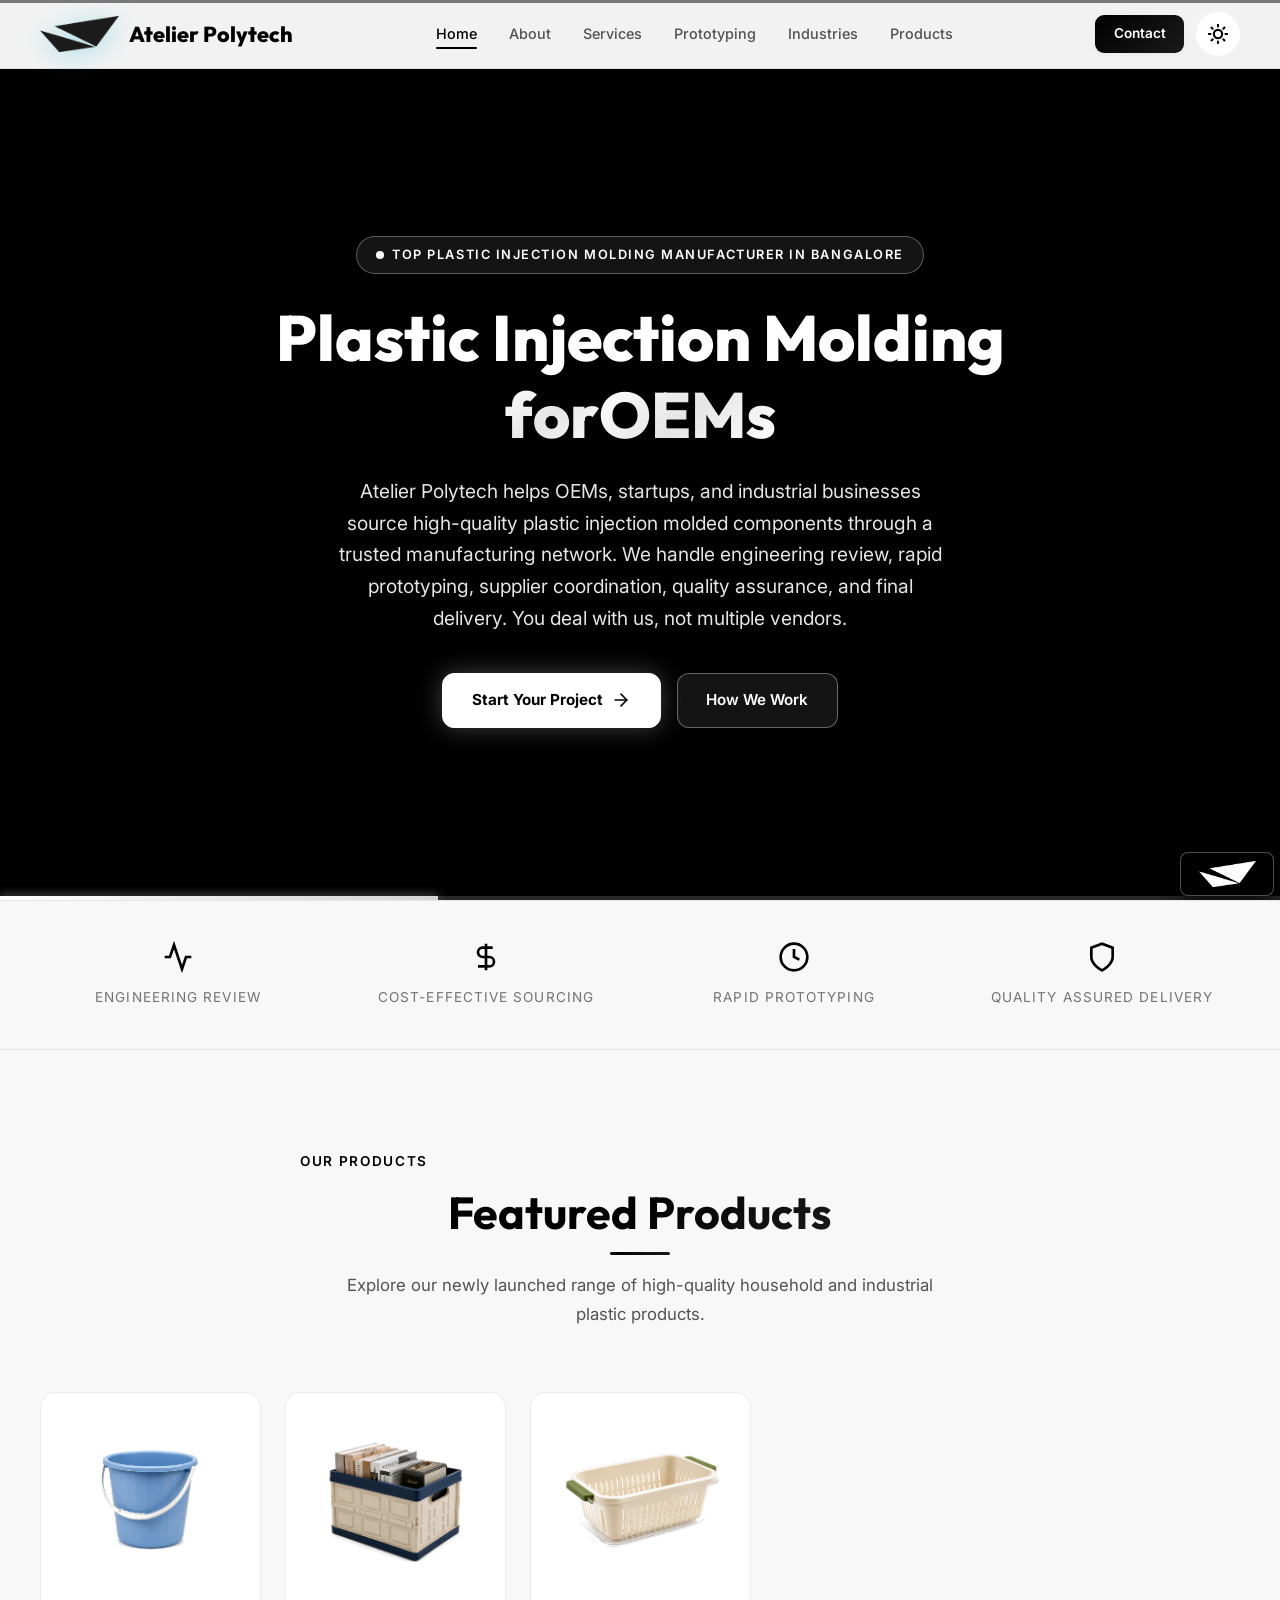
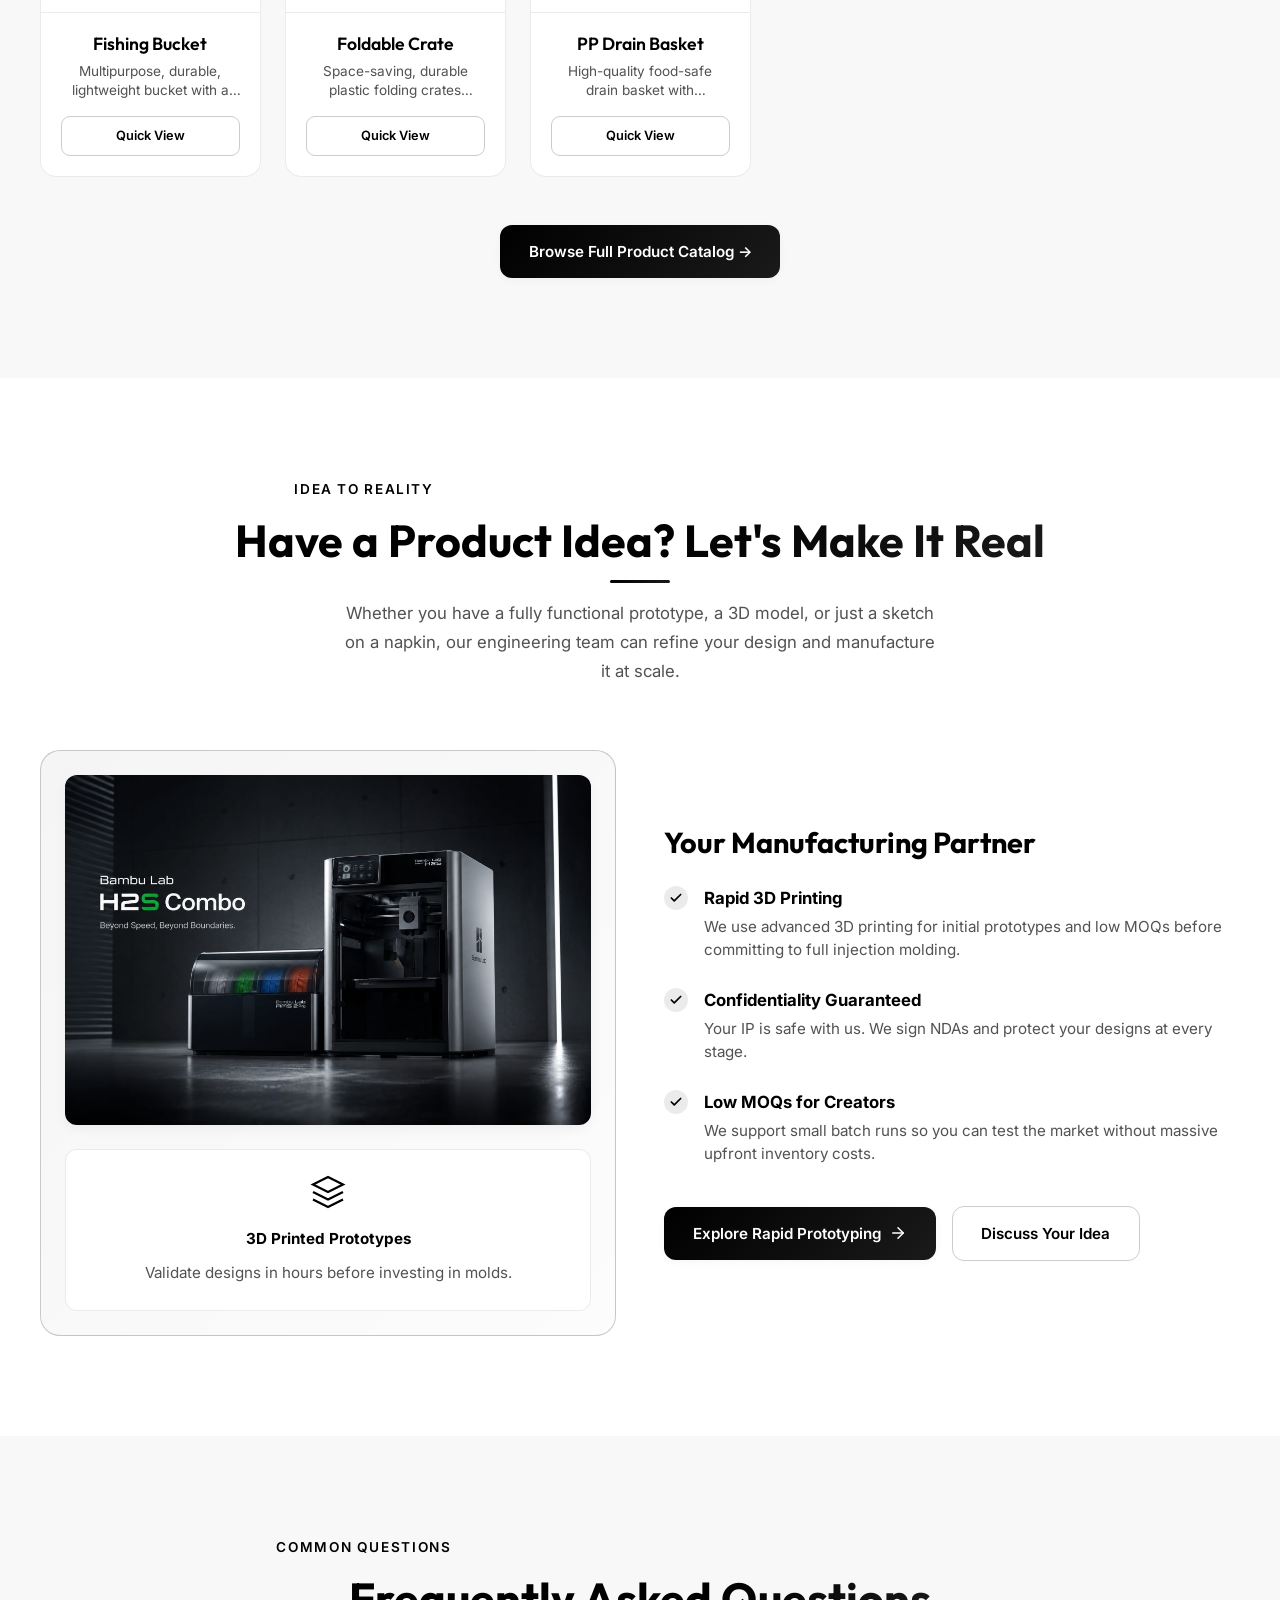
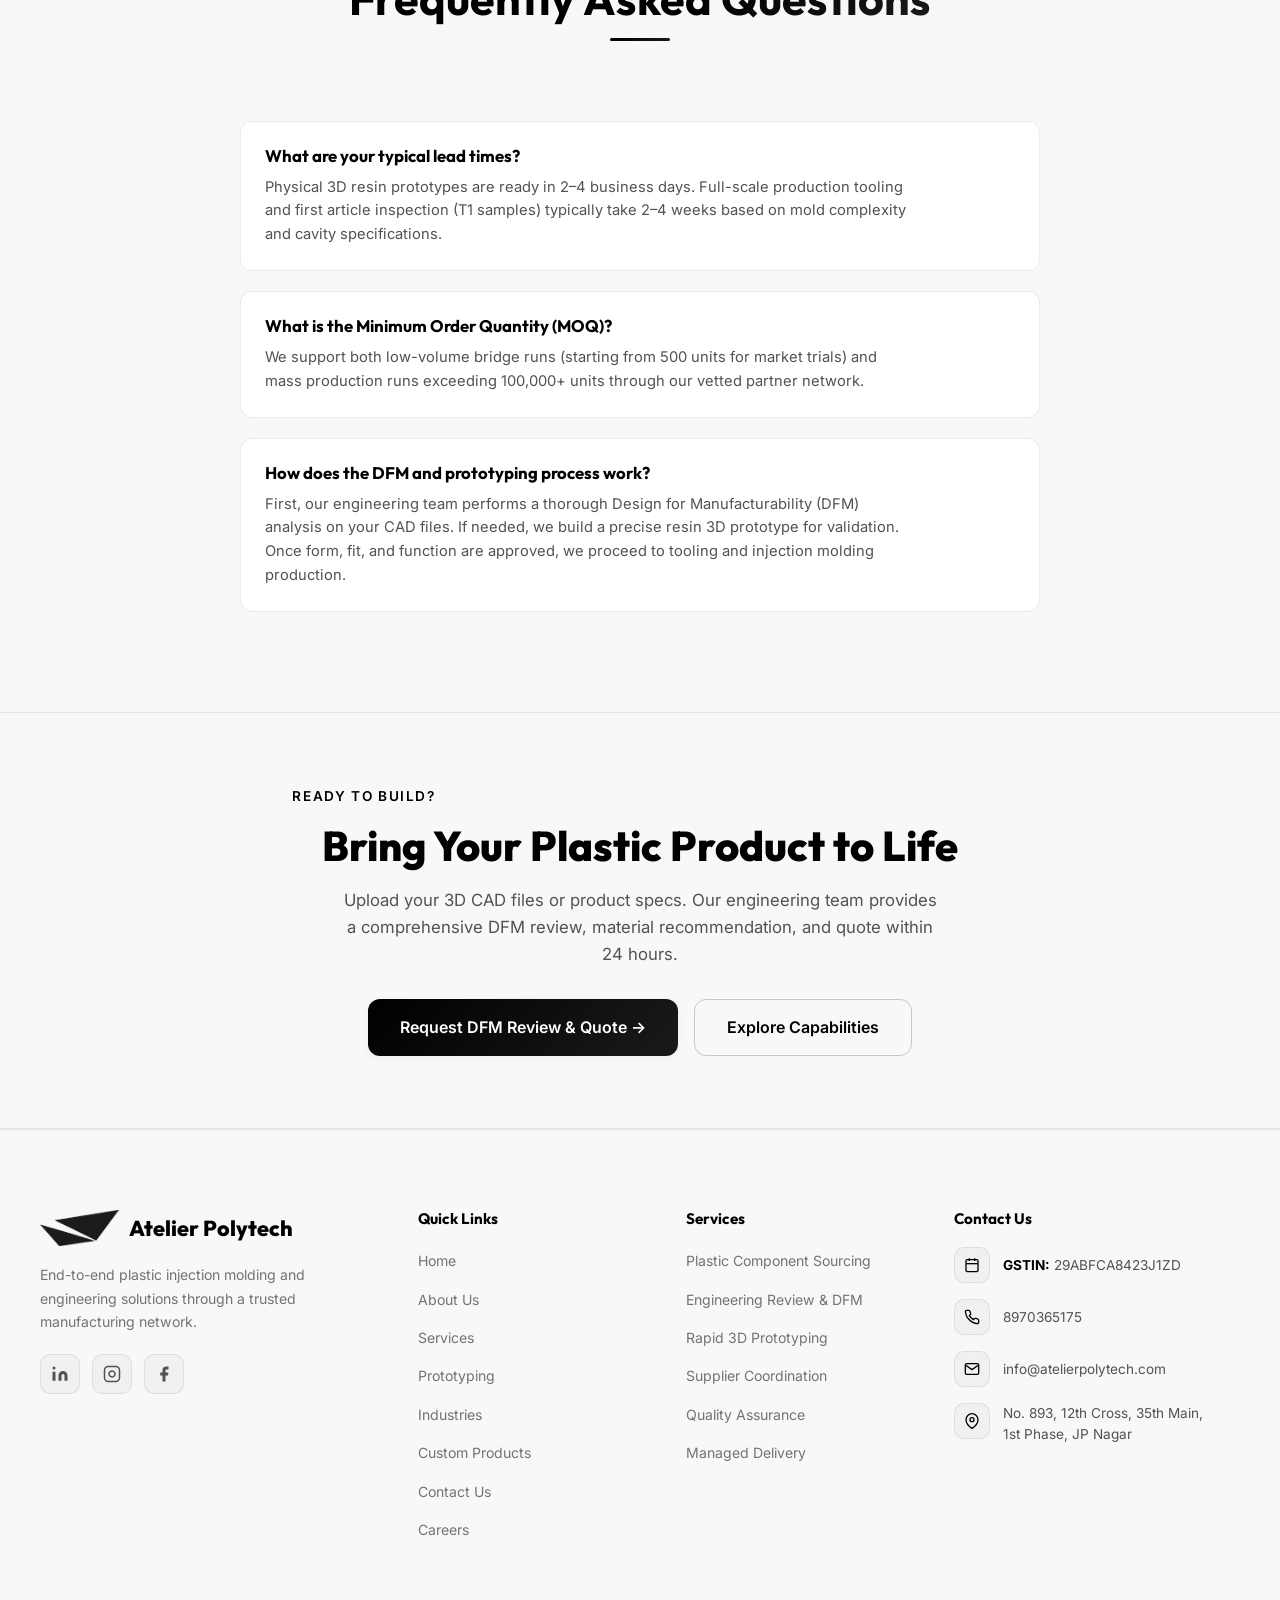
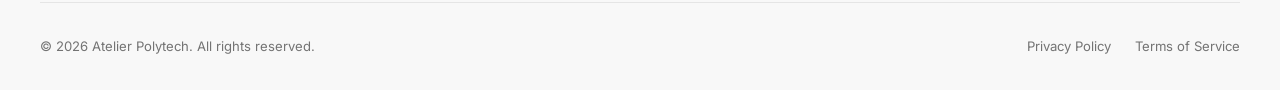
==== index.html @ 937e6e10 "Implement seamless fading video loop on products page and streamline homepage by removing redundant " ====
<!DOCTYPE html>
<html lang="en">
<head>
  <meta charset="UTF-8">
  <meta name="viewport" content="width=device-width, initial-scale=1.0">
  
  <!-- Google tag (gtag.js) -->
  <script async src="https://www.googletagmanager.com/gtag/js?id=G-FTW6XRSSL4"></script>
  <script>
    window.dataLayer = window.dataLayer || [];
    function gtag(){dataLayer.push(arguments);}
    gtag('js', new Date());

    gtag('config', 'G-FTW6XRSSL4');
  </script>
  
  <!-- Primary Meta Tags -->
  <meta name="description" content="Premier plastic injection molding manufacturer in Bangalore. We offer end-to-end engineering solutions, rapid prototyping, and custom plastic manufacturing for OEMs and startups globally.">
  <meta name="keywords" content="plastic injection molding manufacturer in Bangalore, plastic injection molding company, custom plastic manufacturing, injection molding Bangalore, precision molding, plastic parts manufacturer, prototyping services, Atelier Polytech">
  <meta name="author" content="Atelier Polytech">
  <meta name="robots" content="index, follow, max-image-preview:large, max-snippet:-1, max-video-preview:-1">
  <meta name="googlebot" content="index, follow">
  
  <!-- Canonical URL -->
  <link rel="canonical" href="https://atelierpolytech.com/">
  
  <title>Plastic Injection Molding Manufacturer in Bangalore | Atelier Polytech</title>

  <!-- Open Graph / Facebook -->
  <meta property="og:type" content="website">
  <meta property="og:url" content="https://atelierpolytech.com/">
  <meta property="og:title" content="Atelier Polytech | Plastic Injection Molding Manufacturer in Bangalore">
  <meta property="og:description" content="We help OEMs, startups, and industrial businesses source high-quality plastic injection molded components. From resin 3D prototyping to production coordination and delivery — we manage the entire journey.">
  <meta property="og:image" content="https://atelierpolytech.com/assets/images/og-image.png">
  <meta property="og:site_name" content="Atelier Polytech">
  <meta property="og:locale" content="en_US">

  <!-- Twitter Card -->
  <meta name="twitter:card" content="summary_large_image">
  <meta name="twitter:url" content="https://atelierpolytech.com/">
  <meta name="twitter:title" content="Atelier Polytech | Plastic Injection Molding Manufacturer in Bangalore">
  <meta name="twitter:description" content="We help OEMs, startups, and industrial businesses source high-quality plastic injection molded components through a trusted manufacturing network. Resin 3D prototyping to production delivery.">
  <meta name="twitter:image" content="https://atelierpolytech.com/assets/images/og-image.png">

  <!-- Business Information -->
  <meta name="geo.region" content="IN-KA">
  <meta name="geo.placename" content="Bangalore">
  <meta name="geo.position" content="12.9716;77.5946">
  <meta name="ICBM" content="12.9716, 77.5946">

  <!-- Favicon -->
  <link rel="icon" type="image/png" sizes="48x48" href="https://atelierpolytech.com/assets/images/favicon_48.png">
  <link rel="icon" type="image/png" sizes="192x192" href="https://atelierpolytech.com/assets/images/favicon.png">
  <link rel="shortcut icon" href="https://atelierpolytech.com/favicon.ico">
  <link rel="apple-touch-icon" sizes="180x180" href="https://atelierpolytech.com/assets/images/favicon.png">
  

  <!-- Alternate Language Tags for International SEO -->
  <link rel="alternate" hreflang="en" href="https://atelierpolytech.com/">
  <link rel="alternate" hreflang="en-IN" href="https://atelierpolytech.com/">
  <link rel="alternate" hreflang="x-default" href="https://atelierpolytech.com/">

  <!-- Auto-detect system theme preference -->
  <script>
    (function() {
      function applySystemTheme() {
        const isDark = window.matchMedia && window.matchMedia('(prefers-color-scheme: dark)').matches;
        const savedTheme = localStorage.getItem('theme');
        const isMobile = window.innerWidth <= 860;
        
        if (isMobile || !savedTheme) {
          document.documentElement.setAttribute('data-theme', isDark ? 'dark' : 'light');
        } else {
          document.documentElement.setAttribute('data-theme', savedTheme);
        }
      }

      applySystemTheme();

      if (window.matchMedia) {
        window.matchMedia('(prefers-color-scheme: dark)').addEventListener('change', function(e) {
          const isMobile = window.innerWidth <= 860;
          if (isMobile || !localStorage.getItem('theme-manual-override')) {
            document.documentElement.setAttribute('data-theme', e.matches ? 'dark' : 'light');
          }
        });
      }
    })();
  </script>

  <!-- Google Fonts -->
  <link rel="preconnect" href="https://fonts.googleapis.com">
  <link rel="preconnect" href="https://fonts.gstatic.com" crossorigin>
  <link href="https://fonts.googleapis.com/css2?family=Inter:wght@400;500;600&family=Outfit:wght@600;700;800&display=swap" rel="stylesheet">

  <!-- Stylesheets -->
  <link rel="stylesheet" href="css/themes.css?v=2.2">
  <link rel="stylesheet" href="css/style.css?v=2.2">
  <link rel="stylesheet" href="css/animations.css?v=2.2">

  <!-- Structured Data / Schema.org Markup -->
  <script type="application/ld+json">
  {
    "@context": "https://schema.org",
    "@type": "Organization",
    "name": "Atelier Polytech",
    "alternateName": "Atelier Polytech India",
    "url": "https://atelierpolytech.com",
    "logo": "https://atelierpolytech.com/assets/images/logo.png",
    "description": "Atelier Polytech is an engineering and manufacturing solutions company helping OEMs, startups, and industrial businesses source high-quality plastic injection molded components through a trusted manufacturing network — from resin 3D prototyping to production coordination and final delivery.",
    "address": {
      "@type": "PostalAddress",
      "addressLocality": "Bangalore",
      "addressRegion": "Karnataka",
      "addressCountry": "IN"
    },
    "contactPoint": {
      "@type": "ContactPoint",
      "contactType": "Sales",
      "availableLanguage": ["English", "Hindi"]
    },
    "sameAs": [
      "https://github.com/shubhamdnaik/atelier-polytech"
    ],
    "founder": {
      "@type": "Person",
      "name": "Atelier Polytech Team"
    },
    "foundingDate": "2026",
    "knowsAbout": [
      "Plastic Injection Molding",
      "Custom Mold Design",
      "Resin 3D Prototyping",
      "Rapid Prototyping",
      "Engineering Review",
      "Supplier Selection",
      "Quality Assurance",
      "Precision Manufacturing",
      "Thermoplastic Molding",
      "Manufacturing Network"
    ]
  }
  </script>

  <script type="application/ld+json">
  {
    "@context": "https://schema.org",
    "@type": "Service",
    "serviceType": "Plastic Injection Molding",
    "provider": {
      "@type": "Organization",
      "name": "Atelier Polytech"
    },
    "areaServed": {
      "@type": "Country",
      "name": "India"
    },
    "hasOfferCatalog": {
      "@type": "OfferCatalog",
      "name": "Manufacturing Services",
      "itemListElement": [
        {
          "@type": "Offer",
          "itemOffered": {
            "@type": "Service",
            "name": "Custom Injection Molding",
            "description": "High-volume and low-volume production runs using thermoplastic and thermosetting materials"
          }
        },
        {
          "@type": "Offer",
          "itemOffered": {
            "@type": "Service",
            "name": "Mold Design & Engineering",
            "description": "Expert CAD/CAM mold design with DFM analysis and precision tooling"
          }
        },
        {
          "@type": "Offer",
          "itemOffered": {
            "@type": "Service",
            "name": "Rapid Prototyping",
            "description": "Fast prototyping with soft tooling for design validation and testing"
          }
        }
      ]
    }
  }
  </script>

  <script type="application/ld+json">
  {
    "@context": "https://schema.org",
    "@type": "BreadcrumbList",
    "itemListElement": [
      {
        "@type": "ListItem",
        "position": 1,
        "name": "Home",
        "item": "https://atelierpolytech.com/"
      },
      {
        "@type": "ListItem",
        "position": 2,
        "name": "Services",
        "item": "https://atelierpolytech.com/#services"
      },
      {
        "@type": "ListItem",
        "position": 3,
        "name": "Prototyping",
        "item": "https://atelierpolytech.com/#prototyping"
      },
      {
        "@type": "ListItem",
        "position": 4,
        "name": "Contact",
        "item": "https://atelierpolytech.com/contact.html"
      }
    ]
  }
  </script>

  <!-- Local Business Schema for Bangalore Location -->
  <script type="application/ld+json">
  {
    "@context": "https://schema.org",
    "@type": "LocalBusiness",
    "name": "Atelier Polytech",
    "image": "https://atelierpolytech.com/assets/images/logo.png",
    "@id": "https://atelierpolytech.com",
    "url": "https://atelierpolytech.com",
    "telephone": "+91-80-2839-4567",
    "priceRange": "$$",
    "address": {
      "@type": "PostalAddress",
      "streetAddress": "Peenya Industrial Area, Phase IV",
      "addressLocality": "Bengaluru",
      "addressRegion": "Karnataka",
      "postalCode": "560058",
      "addressCountry": "IN"
    },
    "geo": {
      "@type": "GeoCoordinates",
      "latitude": 12.9716,
      "longitude": 77.5946
    },
    "areaServed": "Bangalore, Karnataka, India",
    "openingHoursSpecification": {
      "@type": "OpeningHoursSpecification",
      "dayOfWeek": [
        "Monday",
        "Tuesday",
        "Wednesday",
        "Thursday",
        "Friday",
        "Saturday"
      ],
      "opens": "09:00",
      "closes": "18:00"
    },
    "sameAs": [
      "https://github.com/shubhamdnaik/atelier-polytech",
      "https://www.linkedin.com/company/atelier-polytech/",
      "https://www.instagram.com/atelierpolytech?igsh=MWxocjNvMjVxOXMwYQ%3D%3D"
    ]
  }
  </script>

  <!-- FAQ Schema for Common Questions -->
  <script type="application/ld+json">
  {
    "@context": "https://schema.org",
    "@type": "FAQPage",
    "mainEntity": [
      {
        "@type": "Question",
        "name": "What plastic injection molding services does Atelier Polytech offer?",
        "acceptedAnswer": {
          "@type": "Answer",
          "text": "Atelier Polytech provides end-to-end plastic injection molding solutions including engineering review, resin 3D rapid prototyping, supplier selection from a trusted manufacturing network, quality assurance, and coordinated delivery. We serve OEMs, startups, and industrial businesses across India and globally."
        }
      },
      {
        "@type": "Question",
        "name": "How fast can you produce injection molding prototypes?",
        "acceptedAnswer": {
          "@type": "Answer",
          "text": "We offer rapid resin 3D printing prototyping that delivers precise physical prototypes in days. This allows for quick design validation and testing before coordinating full-scale injection molding production through our manufacturing partner network."
        }
      },
      {
        "@type": "Question",
        "name": "What industries do you serve with plastic injection molding?",
        "acceptedAnswer": {
          "@type": "Answer",
          "text": "We serve diverse industries including automotive, medical and healthcare, consumer electronics, packaging, industrial engineering, and household products manufacturing across India and globally."
        }
      },
      {
        "@type": "Question",
        "name": "Does Atelier Polytech have strict quality standards?",
        "acceptedAnswer": {
          "@type": "Answer",
          "text": "Yes, Atelier Polytech adheres to rigorous quality control and management processes, consistently achieving a 99.7% quality rate."
        }
      },
      {
        "@type": "Question",
        "name": "Do you have plastic injection molding jobs available in Bangalore?",
        "acceptedAnswer": {
          "@type": "Answer",
          "text": "Yes, we regularly hire skilled professionals for various positions in our Bangalore facility. Contact us at info@atelierpolytech.com for current job openings in plastic injection molding, mold design, quality control, and engineering."
        }
      }
    ]
  }
  </script>

  <!-- Job Posting Schema for Careers -->
  <script type="application/ld+json">
  {
    "@context": "https://schema.org",
    "@type": "JobPosting",
    "title": "Plastic Injection Molding Technician",
    "description": "Join Atelier Polytech's growing team in Bangalore. We're looking for skilled injection molding technicians, mold designers, and quality control specialists to work with advanced manufacturing technology.",
    "datePosted": "2026-07-10",
    "validThrough": "2026-12-31",
    "employmentType": "FULL_TIME",
    "hiringOrganization": {
      "@type": "Organization",
      "name": "Atelier Polytech",
      "sameAs": "https://atelierpolytech.com",
      "logo": "https://atelierpolytech.com/assets/images/logo.png"
    },
    "jobLocation": {
      "@type": "Place",
      "address": {
        "@type": "PostalAddress",
        "streetAddress": "Peenya Industrial Area, Phase IV",
        "addressLocality": "Bengaluru",
        "addressRegion": "Karnataka",
        "postalCode": "560058",
        "addressCountry": "IN"
      }
    },
    "baseSalary": {
      "@type": "MonetaryAmount",
      "currency": "INR",
      "value": {
        "@type": "QuantitativeValue",
        "minValue": 300000,
        "maxValue": 800000,
        "unitText": "YEAR"
      }
    }
  }
  </script>
</head>
<body>

  <!-- Molten Runner Scroll Progress -->
  <div class="scroll-runner">
    <div class="scroll-runner__fill" id="scroll-progress"></div>
  </div>

  <!-- ========== NAVIGATION ========== -->
  <nav class="navbar" id="navbar">
    <div class="container">
      <a href="#home" class="navbar__logo">
        <img src="assets/images/logo.png" alt="Atelier Polytech Logo" class="logo-animated-img logo-invert">
        <span>Atelier <span class="navbar__logo-accent">Polytech</span></span>
      </a>

      <!-- Desktop links -->
      <ul class="navbar__links" id="nav-links">
        <li><a href="index.html" class="navbar__link active">Home</a></li>
        <li><a href="about.html" class="navbar__link">About</a></li>
        <li><a href="services.html" class="navbar__link">Services</a></li>
        <li><a href="prototyping.html" class="navbar__link">Prototyping</a></li>
        <li><a href="industries.html" class="navbar__link">Industries</a></li>
        <li><a href="products.html" class="navbar__link">Products</a></li>
      </ul>

      <div class="navbar__actions" style="display: flex; align-items: center; gap: 0.75rem;">
        <a href="contact.html" class="btn btn--primary btn--sm nav-cta-desktop" style="padding: 0.45rem 1.15rem; font-size: 0.85rem;">Contact</a>
        <!-- Theme Toggle -->
        <button class="theme-toggle" aria-label="Toggle theme" id="theme-toggle-btn">
          <!-- Sun SVG (visible in light mode) -->
          <svg class="theme-toggle__icon theme-toggle__icon--sun" xmlns="http://www.w3.org/2000/svg" width="20" height="20" viewBox="0 0 24 24" fill="none" stroke="currentColor" stroke-width="2.5" stroke-linecap="round" stroke-linejoin="round">
            <circle cx="12" cy="12" r="5"></circle>
            <line x1="12" y1="1" x2="12" y2="3"></line>
            <line x1="12" y1="21" x2="12" y2="23"></line>
            <line x1="4.22" y1="4.22" x2="5.64" y2="5.64"></line>
            <line x1="18.36" y1="18.36" x2="19.78" y2="19.78"></line>
            <line x1="1" y1="12" x2="3" y2="12"></line>
            <line x1="21" y1="12" x2="23" y2="12"></line>
            <line x1="4.22" y1="19.78" x2="5.64" y2="18.36"></line>
            <line x1="18.36" y1="5.64" x2="19.78" y2="4.22"></line>
          </svg>
          <!-- Moon SVG (visible in dark mode) -->
          <svg class="theme-toggle__icon theme-toggle__icon--moon" xmlns="http://www.w3.org/2000/svg" width="18" height="18" viewBox="0 0 24 24" fill="none" stroke="currentColor" stroke-width="2.5" stroke-linecap="round" stroke-linejoin="round">
            <path d="M21 12.79A9 9 0 1 1 11.21 3 7 7 0 0 0 21 12.79z"></path>
          </svg>
        </button>

        <!-- Hamburger -->
        <button class="navbar__hamburger" id="nav-toggle" aria-label="Toggle navigation menu" aria-expanded="false">
          <span></span>
          <span></span>
          <span></span>
        </button>
      </div>
    </div>
  </nav>

  <!-- Mobile menu overlay -->
  <div class="navbar__backdrop" id="nav-backdrop"></div>
  <div class="navbar__mobile-menu" id="nav-mobile-menu">
    <div style="display:flex;flex-direction:column;gap:1.2rem;flex-grow:1;">
      <a href="index.html" class="navbar__link active">Home</a>
      <a href="about.html" class="navbar__link">About</a>
      <a href="services.html" class="navbar__link">Services</a>
      <a href="prototyping.html" class="navbar__link">Prototyping</a>
      <a href="industries.html" class="navbar__link">Industries</a>
      <a href="products.html" class="navbar__link">Products</a>
      <a href="careers.html" class="navbar__link">Careers</a>
      <a href="contact.html" class="navbar__link">Contact Us</a>
    </div>
    <div style="padding-top:1.5rem;border-top:1px solid var(--border-color);">
      <a href="contact.html" class="btn btn--primary" style="width:100%;text-align:center;">Start Your Project</a>
    </div>
  </div>

  <!-- ========== HERO SECTION ========== -->
  <section class="hero hero--video" id="home" style="display:flex;flex-direction:column;align-items:center;justify-content:center;position:relative;overflow:hidden;background:#000;">

    <!-- VIDEO BACKGROUND SLIDESHOW -->
    <div class="hero__video-wrap" id="heroVideoWrap" style="position:absolute;top:0;left:0;right:0;bottom:0;width:100%;height:100%;z-index:0;overflow:hidden;background:#000;pointer-events:none;">
      <video class="hero__video-player active" id="heroVideoA" autoplay muted playsinline webkit-playsinline preload="auto" style="position:absolute;top:0;left:0;width:100%;height:100%;object-fit:cover;object-position:center;background:#000;pointer-events:none;">
        <source src="assets/videos/1.mp4" type="video/mp4">
      </video>
      <video class="hero__video-player" id="heroVideoB" muted playsinline webkit-playsinline preload="auto" style="position:absolute;top:0;left:0;width:100%;height:100%;object-fit:cover;object-position:center;background:#000;pointer-events:none;"></video>
      <div class="hero__video-overlay" style="position:absolute;top:0;left:0;right:0;bottom:0;width:100%;height:100%;z-index:3;pointer-events:none;"></div>
      <div class="hero__video-vignette" style="position:absolute;top:0;left:0;right:0;bottom:0;width:100%;height:100%;z-index:3;pointer-events:none;"></div>
    </div>

    <!-- Video Slide Progress Bar -->
    <div class="hero__progress-bar" style="position:absolute;bottom:0;left:0;width:100%;height:4px;z-index:6;">
      <div class="hero__progress-fill" id="heroProgressFill"></div>
    </div>

    <!-- Company Logo Watermark Badge (Covering bottom-right Veo watermark) -->
    <div class="hero__brand-badge" aria-label="Atelier Polytech" style="position:absolute;bottom:0.25rem;right:0.35rem;z-index:10;background:#000000 !important;">
      <img src="assets/images/logo.png" alt="Atelier Polytech Logo" class="hero__brand-badge-img">
    </div>

    <div class="hero__content hero__content--video" style="position:relative;z-index:5;">
      <div class="hero__badge hero-text-reveal hero-text-reveal--delay-1">
        <span></span>
        Top Plastic Injection Molding Manufacturer in Bangalore
      </div>

      <h1 class="hero__title">
        <span class="hero-text-reveal hero-text-reveal--delay-2" style="display:block;">Plastic Injection Molding</span>
        <span class="hero-text-reveal hero-text-reveal--delay-3" style="display:block;">
          <span class="gradient-text">for </span><span class="hero-cycle-word gradient-text" id="hero-cycling-word">OEMs</span>
        </span>
      </h1>

      <p class="hero__subtitle hero-text-reveal hero-text-reveal--delay-3">
        Atelier Polytech helps OEMs, startups, and industrial businesses source high-quality plastic injection molded
        components through a trusted manufacturing network. We handle engineering review, rapid prototyping,
        supplier coordination, quality assurance, and final delivery. You deal with us, not multiple vendors.
      </p>

      <div class="hero__cta-group hero-text-reveal hero-text-reveal--delay-4">
        <a href="contact.html" class="btn btn--primary pulse-glow magnetic-btn">
          <span>Start Your Project</span>
          <svg xmlns="http://www.w3.org/2000/svg" width="20" height="20" viewBox="0 0 24 24" fill="none" stroke="currentColor" stroke-width="2" stroke-linecap="round" stroke-linejoin="round"><line x1="5" y1="12" x2="19" y2="12"></line><polyline points="12 5 19 12 12 19"></polyline></svg>
        </a>
        <a href="services.html" class="btn btn--secondary magnetic-btn">How We Work</a>
      </div>
    </div>
  </section>


  <!-- ========== STATS BAR ========== -->
  <section class="stats-bar" id="stats">
    <div class="container">
      <div class="stats-bar__grid">
        <div class="stats-bar__item reveal stagger-1">
          <div class="stats-bar__number" style="font-size:1.8rem;margin-bottom:0.5rem;color:var(--accent);">
            <svg xmlns="http://www.w3.org/2000/svg" width="32" height="32" viewBox="0 0 24 24" fill="none" stroke="currentColor" stroke-width="2"><polyline points="22 12 18 12 15 21 9 3 6 12 2 12"></polyline></svg>
          </div>
          <span class="stats-bar__label">Engineering Review</span>
        </div>
        <div class="stats-bar__item reveal stagger-2">
          <div class="stats-bar__number" style="font-size:1.8rem;margin-bottom:0.5rem;color:var(--accent);">
            <svg xmlns="http://www.w3.org/2000/svg" width="32" height="32" viewBox="0 0 24 24" fill="none" stroke="currentColor" stroke-width="2"><path d="M12 2v20M17 5H9.5a3.5 3.5 0 0 0 0 7h5a3.5 3.5 0 0 1 0 7H6"></path></svg>
          </div>
          <span class="stats-bar__label">Cost-Effective Sourcing</span>
        </div>
        <div class="stats-bar__item reveal stagger-3">
          <div class="stats-bar__number" style="font-size:1.8rem;margin-bottom:0.5rem;color:var(--accent);">
            <svg xmlns="http://www.w3.org/2000/svg" width="32" height="32" viewBox="0 0 24 24" fill="none" stroke="currentColor" stroke-width="2"><circle cx="12" cy="12" r="10"></circle><polyline points="12 6 12 12 16 14"></polyline></svg>
          </div>
          <span class="stats-bar__label">Rapid Prototyping</span>
        </div>
        <div class="stats-bar__item reveal stagger-4">
          <div class="stats-bar__number" style="font-size:1.8rem;margin-bottom:0.5rem;color:var(--accent);">
            <svg xmlns="http://www.w3.org/2000/svg" width="32" height="32" viewBox="0 0 24 24" fill="none" stroke="currentColor" stroke-width="2"><path d="M12 22s8-4 8-10V5l-8-3-8 3v7c0 6 8 10 8 10z"></path></svg>
          </div>
          <span class="stats-bar__label">Quality Assured Delivery</span>
        </div>
      </div>
    </div>
  </section>

  <!-- ========== FEATURED PRODUCTS ========== -->
  <section class="section section--alt" id="products">
    <div class="container">
      <div class="section__header reveal">
        <p class="text-accent" style="font-size:0.85rem;font-weight:600;text-transform:uppercase;letter-spacing:0.12em;margin-bottom:0.8rem;">Our Products</p>
        <h2 class="section__title">Featured <span class="gradient-text">Products</span></h2>
        <p class="section__subtitle">Explore our newly launched range of high-quality household and industrial plastic products.</p>
      </div>

      <div class="featured-products-grid stagger-group" id="featured-products-container">
        <!-- Products injected via JS -->
      </div>

      <div class="text-center mt-4 reveal" style="margin-top: 3rem;">
        <a href="products.html" class="btn btn--primary">Browse Full Product Catalog &rarr;</a>
      </div>
    </div>
  </section>

  <!-- ========== IDEA TO REALITY ========== -->
  <section class="section" id="prototyping">
    <div class="container">
      <div class="section__header reveal">
        <p class="text-accent" style="font-size:0.85rem;font-weight:600;text-transform:uppercase;letter-spacing:0.12em;margin-bottom:0.8rem;">Idea to Reality</p>
        <h2 class="section__title">Have a Product Idea? <span class="gradient-text">Let's Make It Real</span></h2>
        <p class="section__subtitle">Whether you have a fully functional prototype, a 3D model, or just a sketch on a napkin, our engineering team can refine your design and manufacture it at scale.</p>
      </div>

      <div class="prototyping__content" style="display:grid;grid-template-columns:repeat(auto-fit, minmax(300px, 1fr));gap:3rem;align-items:center;margin-top:3rem;">
        <!-- Left: Visual -->
        <div class="prototyping__visual reveal reveal-left">
          <div style="position:relative;border-radius:20px;overflow:hidden;background:var(--gradient-card);border:1px solid var(--border-accent);padding:1.5rem;text-align:center;">
            <img src="assets/images/bambu-lab.jpg" alt="Bambu Lab 3D Printing" style="width:100%;height:auto;border-radius:12px;box-shadow:var(--shadow-md);display:block;" loading="lazy">
            <div style="margin-top:1.5rem;padding:1.5rem;background:var(--glass-bg);border-radius:12px;border:1px solid var(--border-color);">
              <svg xmlns="http://www.w3.org/2000/svg" width="36" height="36" viewBox="0 0 24 24" fill="none" stroke="var(--accent)" stroke-width="1.5" style="margin:0 auto 1rem;"><polygon points="12 2 2 7 12 12 22 7 12 2"></polygon><polyline points="2 17 12 22 22 17"></polyline><polyline points="2 12 12 17 22 12"></polyline></svg>
              <p style="color:var(--text-secondary);font-size:0.95rem;margin:0;"><strong style="color:var(--accent);display:block;margin-bottom:0.5rem;">3D Printed Prototypes</strong>Validate designs in hours before investing in molds.</p>
            </div>
          </div>
        </div>

        <!-- Right: Benefits -->
        <div class="prototyping__text reveal reveal-right">
          <h3 style="font-size:1.8rem;margin-bottom:1.5rem;color:var(--text-primary);">Your Manufacturing Partner</h3>
          <ul class="check-list" style="list-style:none;padding:0;display:flex;flex-direction:column;gap:1.5rem;margin-bottom:2.5rem;">
            <li style="display:flex;align-items:flex-start;gap:1rem;">
              <div style="flex-shrink:0;width:24px;height:24px;background:var(--accent-glow);border-radius:50%;display:flex;align-items:center;justify-content:center;color:var(--accent);margin-top:2px;">
                <svg width="14" height="14" viewBox="0 0 24 24" fill="none" stroke="currentColor" stroke-width="3" stroke-linecap="round" stroke-linejoin="round"><polyline points="20 6 9 17 4 12"></polyline></svg>
              </div>
              <div>
                <strong style="color:var(--text-primary);display:block;margin-bottom:0.25rem;font-size:1.05rem;">Rapid 3D Printing</strong>
                <span style="color:var(--text-secondary);font-size:0.95rem;line-height:1.5;display:block;">We use advanced 3D printing for initial prototypes and low MOQs before committing to full injection molding.</span>
              </div>
            </li>
            <li style="display:flex;align-items:flex-start;gap:1rem;">
              <div style="flex-shrink:0;width:24px;height:24px;background:var(--accent-glow);border-radius:50%;display:flex;align-items:center;justify-content:center;color:var(--accent);margin-top:2px;">
                <svg width="14" height="14" viewBox="0 0 24 24" fill="none" stroke="currentColor" stroke-width="3" stroke-linecap="round" stroke-linejoin="round"><polyline points="20 6 9 17 4 12"></polyline></svg>
              </div>
              <div>
                <strong style="color:var(--text-primary);display:block;margin-bottom:0.25rem;font-size:1.05rem;">Confidentiality Guaranteed</strong>
                <span style="color:var(--text-secondary);font-size:0.95rem;line-height:1.5;display:block;">Your IP is safe with us. We sign NDAs and protect your designs at every stage.</span>
              </div>
            </li>
            <li style="display:flex;align-items:flex-start;gap:1rem;">
              <div style="flex-shrink:0;width:24px;height:24px;background:var(--accent-glow);border-radius:50%;display:flex;align-items:center;justify-content:center;color:var(--accent);margin-top:2px;">
                <svg width="14" height="14" viewBox="0 0 24 24" fill="none" stroke="currentColor" stroke-width="3" stroke-linecap="round" stroke-linejoin="round"><polyline points="20 6 9 17 4 12"></polyline></svg>
              </div>
              <div>
                <strong style="color:var(--text-primary);display:block;margin-bottom:0.25rem;font-size:1.05rem;">Low MOQs for Creators</strong>
                <span style="color:var(--text-secondary);font-size:0.95rem;line-height:1.5;display:block;">We support small batch runs so you can test the market without massive upfront inventory costs.</span>
              </div>
            </li>
          </ul>
          <div style="display:flex;gap:1rem;flex-wrap:wrap;align-items:center;">
            <a href="prototyping.html" class="btn btn--primary" style="display:inline-flex;align-items:center;gap:0.5rem;">
              Explore Rapid Prototyping
              <svg xmlns="http://www.w3.org/2000/svg" width="18" height="18" viewBox="0 0 24 24" fill="none" stroke="currentColor" stroke-width="2" stroke-linecap="round" stroke-linejoin="round"><line x1="5" y1="12" x2="19" y2="12"></line><polyline points="12 5 19 12 12 19"></polyline></svg>
            </a>
            <a href="contact.html?subject=New%20Product%20Idea" class="btn btn--secondary">
              Discuss Your Idea
            </a>
          </div>
        </div>
      </div>
    </div>
  </section>




  <!-- ========== FAQ SECTION ========== -->
  <section class="section section--alt" id="faq">
    <div class="container">
      <div class="section__header reveal">
        <p class="text-accent" style="font-size:0.85rem;font-weight:600;text-transform:uppercase;letter-spacing:0.12em;margin-bottom:0.8rem;">Common Questions</p>
        <h2 class="section__title">Frequently Asked <span class="gradient-text">Questions</span></h2>
      </div>
      
      <div class="faq__list" style="max-width:800px;margin:0 auto;display:flex;flex-direction:column;gap:1.25rem;">
        
        <div class="faq-item" style="background:var(--bg-card);border:1px solid var(--border-color);border-radius:12px;padding:1.5rem;">
          <h3 style="font-size:1.05rem;margin-bottom:0.6rem;color:var(--text-primary);">What are your typical lead times?</h3>
          <p style="color:var(--text-secondary);font-size:0.92rem;margin:0;line-height:1.6;">Physical 3D resin prototypes are ready in 2–4 business days. Full-scale production tooling and first article inspection (T1 samples) typically take 2–4 weeks based on mold complexity and cavity specifications.</p>
        </div>

        <div class="faq-item" style="background:var(--bg-card);border:1px solid var(--border-color);border-radius:12px;padding:1.5rem;">
          <h3 style="font-size:1.05rem;margin-bottom:0.6rem;color:var(--text-primary);">What is the Minimum Order Quantity (MOQ)?</h3>
          <p style="color:var(--text-secondary);font-size:0.92rem;margin:0;line-height:1.6;">We support both low-volume bridge runs (starting from 500 units for market trials) and mass production runs exceeding 100,000+ units through our vetted partner network.</p>
        </div>

        <div class="faq-item" style="background:var(--bg-card);border:1px solid var(--border-color);border-radius:12px;padding:1.5rem;">
          <h3 style="font-size:1.05rem;margin-bottom:0.6rem;color:var(--text-primary);">How does the DFM and prototyping process work?</h3>
          <p style="color:var(--text-secondary);font-size:0.92rem;margin:0;line-height:1.6;">First, our engineering team performs a thorough Design for Manufacturability (DFM) analysis on your CAD files. If needed, we build a precise resin 3D prototype for validation. Once form, fit, and function are approved, we proceed to tooling and injection molding production.</p>
        </div>

      </div>
    </div>
  </section>

  <!-- ========== PROJECT CTA BANNER ========== -->
  <section class="section" style="padding: 4.5rem 0; background: var(--bg-secondary); border-top: 1px solid var(--border-color); border-bottom: 1px solid var(--border-color);">
    <div class="container text-center reveal">
      <p class="text-accent" style="font-size:0.85rem;font-weight:600;text-transform:uppercase;letter-spacing:0.12em;margin-bottom:0.8rem;">Ready to Build?</p>
      <h2 style="font-size:clamp(1.8rem, 3.5vw, 2.6rem);font-weight:800;margin-bottom:1rem;color:var(--text-primary);">
        Bring Your Plastic Product to Life
      </h2>
      <p style="max-width:600px;margin:0 auto 2rem;color:var(--text-secondary);font-size:1.05rem;line-height:1.6;">
        Upload your 3D CAD files or product specs. Our engineering team provides a comprehensive DFM review, material recommendation, and quote within 24 hours.
      </p>
      <div style="display:flex;gap:1rem;justify-content:center;flex-wrap:wrap;">
        <a href="contact.html" class="btn btn--primary" style="padding:0.85rem 2rem;font-size:1rem;">Request DFM Review &amp; Quote &rarr;</a>
        <a href="services.html" class="btn btn--secondary" style="padding:0.85rem 2rem;font-size:1rem;">Explore Capabilities</a>
      </div>
    </div>
  </section>

  <!-- ========== FOOTER ========== -->
  <footer class="footer">
    <div class="container">
      <div class="footer__grid">
        <div class="footer__brand">
          <a href="index.html" class="navbar__logo" style="margin-bottom:1rem;display:inline-flex;">
            <img src="assets/images/logo.png" alt="Atelier Polytech - Leading plastic injection molding company in Bangalore, India" class="logo-invert" style="height:36px;" loading="lazy">
            <span>Atelier <span class="navbar__logo-accent">Polytech</span></span>
          </a>
          <p>End-to-end plastic injection molding and engineering solutions through a trusted manufacturing network.</p>
          <div class="footer__social">
            <a href="https://www.linkedin.com/company/atelier-polytech/" target="_blank" rel="noopener noreferrer" class="footer__social-link" aria-label="LinkedIn">
              <svg xmlns="http://www.w3.org/2000/svg" width="18" height="18" viewBox="0 0 24 24" fill="currentColor"><path d="M16 8a6 6 0 0 1 6 6v7h-4v-7a2 2 0 0 0-4 0v7h-4v-7a6 6 0 0 1 6-6z"></path><rect x="2" y="9" width="4" height="12"></rect><circle cx="4" cy="4" r="2"></circle></svg>
            </a>
            <a href="https://www.instagram.com/atelierpolytech?igsh=MWxocjNvMjVxOXMwYQ%3D%3D" target="_blank" rel="noopener noreferrer" class="footer__social-link" aria-label="Instagram">
              <svg xmlns="http://www.w3.org/2000/svg" width="18" height="18" viewBox="0 0 24 24" fill="none" stroke="currentColor" stroke-width="2"><rect x="2" y="2" width="20" height="20" rx="5" ry="5"></rect><path d="M16 11.37A4 4 0 1 1 12.63 8 4 4 0 0 1 16 11.37z"></path><line x1="17.5" y1="6.5" x2="17.51" y2="6.5"></line></svg>
            </a>
            <a href="#" class="footer__social-link" aria-label="Facebook">
              <svg xmlns="http://www.w3.org/2000/svg" width="18" height="18" viewBox="0 0 24 24" fill="currentColor"><path d="M18 2h-3a5 5 0 0 0-5 5v3H7v4h3v8h4v-8h3l1-4h-4V7a1 1 0 0 1 1-1h3z"></path></svg>
            </a>
          </div>
        </div>

        <div class="footer__column">
          <h4>Quick Links</h4>
          <ul>
            <li><a href="index.html">Home</a></li>
            <li><a href="about.html">About Us</a></li>
            <li><a href="services.html">Services</a></li>
            <li><a href="prototyping.html">Prototyping</a></li>
            <li><a href="industries.html">Industries</a></li>
            <li><a href="products.html">Custom Products</a></li>
            <li><a href="contact.html">Contact Us</a></li>
            <li><a href="careers.html">Careers</a></li>
          </ul>
        </div>

        <div class="footer__column">
          <h4>Services</h4>
          <ul>
            <li><a href="services.html">Plastic Component Sourcing</a></li>
            <li><a href="services.html">Engineering Review &amp; DFM</a></li>
            <li><a href="prototyping.html">Rapid 3D Prototyping</a></li>
            <li><a href="services.html">Supplier Coordination</a></li>
            <li><a href="services.html">Quality Assurance</a></li>
            <li><a href="services.html">Managed Delivery</a></li>
          </ul>
        </div>

        <div class="footer__column footer__contact">
          <h4>Contact Us</h4>
          <div class="footer__contact-items" style="display:flex;flex-direction:column;gap:1rem;">
            <div style="display:flex;align-items:center;gap:0.8rem;">
              <div style="width:36px;height:36px;background:var(--bg-tertiary);border:1px solid var(--border-color);border-radius:10px;display:flex;align-items:center;justify-content:center;color:var(--accent);flex-shrink:0;transition:all 0.3s ease;">
                <svg xmlns="http://www.w3.org/2000/svg" width="16" height="16" viewBox="0 0 24 24" fill="none" stroke="currentColor" stroke-width="2"><rect x="3" y="4" width="18" height="18" rx="2" ry="2"></rect><line x1="16" y1="2" x2="16" y2="6"></line><line x1="8" y1="2" x2="8" y2="6"></line><line x1="3" y1="10" x2="21" y2="10"></line></svg>
              </div>
              <p style="margin:0;font-size:0.85rem;color:var(--text-secondary);"><strong>GSTIN:</strong> 29ABFCA8423J1ZD</p>
            </div>
            
            <div style="display:flex;align-items:center;gap:0.8rem;">
              <div style="width:36px;height:36px;background:var(--bg-tertiary);border:1px solid var(--border-color);border-radius:10px;display:flex;align-items:center;justify-content:center;color:var(--accent);flex-shrink:0;transition:all 0.3s ease;">
                <svg xmlns="http://www.w3.org/2000/svg" width="16" height="16" viewBox="0 0 24 24" fill="none" stroke="currentColor" stroke-width="2"><path d="M22 16.92v3a2 2 0 0 1-2.18 2 19.79 19.79 0 0 1-8.63-3.07 19.5 19.5 0 0 1-6-6 19.79 19.79 0 0 1-3.07-8.67A2 2 0 0 1 4.11 2h3a2 2 0 0 1 2 1.72 12.84 12.84 0 0 0 .7 2.81 2 2 0 0 1-.45 2.11L8.09 9.91a16 16 0 0 0 6 6l1.27-1.27a2 2 0 0 1 2.11-.45 12.84 12.84 0 0 0 2.81.7A2 2 0 0 1 22 16.92z"></path></svg>
              </div>
              <p style="margin:0;font-size:0.85rem;color:var(--text-secondary);"><a href="tel:8970365175" style="color:var(--text-secondary);text-decoration:none;">8970365175</a></p>
            </div>

            <div style="display:flex;align-items:center;gap:0.8rem;">
              <div style="width:36px;height:36px;background:var(--bg-tertiary);border:1px solid var(--border-color);border-radius:10px;display:flex;align-items:center;justify-content:center;color:var(--accent);flex-shrink:0;transition:all 0.3s ease;">
                <svg xmlns="http://www.w3.org/2000/svg" width="16" height="16" viewBox="0 0 24 24" fill="none" stroke="currentColor" stroke-width="2"><path d="M4 4h16c1.1 0 2 .9 2 2v12c0 1.1-.9 2-2 2H4c-1.1 0-2-.9-2-2V6c0-1.1.9-2 2-2z"></path><polyline points="22,6 12,13 2,6"></polyline></svg>
              </div>
              <p style="margin:0;font-size:0.85rem;color:var(--text-secondary);"><a href="mailto:info@atelierpolytech.com" style="color:var(--text-secondary);text-decoration:none;">info@atelierpolytech.com</a></p>
            </div>

            <div style="display:flex;align-items:flex-start;gap:0.8rem;">
              <div style="width:36px;height:36px;background:var(--bg-tertiary);border:1px solid var(--border-color);border-radius:10px;display:flex;align-items:center;justify-content:center;color:var(--accent);flex-shrink:0;transition:all 0.3s ease;">
                <svg xmlns="http://www.w3.org/2000/svg" width="16" height="16" viewBox="0 0 24 24" fill="none" stroke="currentColor" stroke-width="2"><path d="M21 10c0 7-9 13-9 13s-9-6-9-13a9 9 0 0 1 18 0z"></path><circle cx="12" cy="10" r="3"></circle></svg>
              </div>
              <p style="margin:0;font-size:0.85rem;color:var(--text-secondary);max-width:200px;">No. 893, 12th Cross, 35th Main, 1st Phase, JP Nagar</p>
            </div>
          </div>
        </div>
      </div>

      <div class="footer__bottom">
        <p>&copy; 2026 Atelier Polytech. All rights reserved.</p>
        <div class="footer__bottom-links">
          <a href="privacy.html">Privacy Policy</a>
          <a href="terms.html">Terms of Service</a>
        </div>
      </div>
    </div>
  </footer>

  <!-- Quick View Modal -->
  <div class="quick-view-modal" id="quick-view-modal">
    <div class="quick-view-modal__content">
      <button class="quick-view-modal__close" id="quick-view-close" aria-label="Close">
        <svg xmlns="http://www.w3.org/2000/svg" width="24" height="24" viewBox="0 0 24 24" fill="none" stroke="currentColor" stroke-width="2"><line x1="18" y1="6" x2="6" y2="18"></line><line x1="6" y1="6" x2="18" y2="18"></line></svg>
      </button>
      <div style="padding: 2.5rem 2rem 2rem;">
        <div id="quick-view-main-image-container" style="display:flex; justify-content:center; align-items:center; height:300px; margin-bottom:1rem; background:var(--gradient-card); border-radius:8px; border:1px solid var(--border-color);">
          <img id="quick-view-main-image" src="" style="max-width:100%; max-height:100%; object-fit:contain; border-radius:8px; margin:0 auto;">
        </div>
        <div id="quick-view-thumbnails" style="display:flex; gap:0.5rem; justify-content:center; overflow-x:auto; margin-bottom:1.5rem; padding-bottom:0.5rem; min-height:55px;">
          <!-- Thumbnails injected via JS -->
        </div>
        <h2 id="quick-view-title" style="font-size: 1.5rem; margin-bottom: 0.5rem; color: var(--text-primary); text-align:center;">Product Title</h2>
        <p id="quick-view-desc" style="font-size: 0.95rem; color: var(--text-secondary); margin-bottom: 1.5rem; line-height: 1.6; text-align:center;">Product description here.</p>
        
        <div style="display:flex; gap:1rem; justify-content:center;">
          <a id="quick-view-inquire-btn" href="contact.html" class="btn btn--primary" style="width:100%; max-width:300px; text-align:center;">Inquire Now</a>
        </div>
      </div>
    </div>
  </div>

  <!-- Scripts -->
  <script src="js/products.js?v=2.2"></script>
  <script src="js/main.js?v=2.2"></script>
  <script src="js/animations.js?v=2.2"></script>
</body>
</html>
---- css/themes.css ----
/* ==========================================================================
   THEMES.CSS — Atelier Polytech Design Tokens & Theme Switcher
   Dark mode (default) · Light mode via [data-theme='light']
   ========================================================================== */

/* --------------------------------------------------------------------------
   1. DARK MODE (Default) - Pure AMOLED Black & White
   -------------------------------------------------------------------------- */
:root {
  /* — Backgrounds (Pure AMOLED Black & Charcoal) — */
  --bg-primary: #000000;
  --bg-secondary: #0d0d0d;
  --bg-tertiary: #1a1a1a;
  --bg-card: rgba(13, 13, 13, 0.95);
  --bg-card-hover: rgba(26, 26, 26, 0.98);

  /* — Typography (Pure White to Grays) — */
  --text-primary: #ffffff;
  --text-secondary: #d4d4d4;
  --text-muted: #a3a3a3;

  /* — Accent / Brand (Pure White with subtle effects) — */
  --accent: #ffffff;
  --accent-hover: #f5f5f5;
  --accent-dark: #e5e5e5;
  --accent-glow: rgba(255, 255, 255, 0.15);
  --accent-glow-strong: rgba(255, 255, 255, 0.25);

  /* — Gradients (Black to White) — */
  --gradient-hero: radial-gradient(circle at center, rgba(0, 0, 0, 0.9) 0%, rgba(0, 0, 0, 0.7) 40%, rgba(0, 0, 0, 0.3) 100%);
  --gradient-accent: linear-gradient(135deg, #ffffff, #e5e5e5);
  --gradient-card: linear-gradient(135deg, rgba(255, 255, 255, 0.08), rgba(255, 255, 255, 0.02));

  /* — Borders (Subtle White) — */
  --border-color: rgba(255, 255, 255, 0.08);
  --border-accent: rgba(255, 255, 255, 0.3);

  /* — Shadows (Deep Black) — */
  --shadow-sm: 0 2px 16px rgba(0, 0, 0, 0.8);
  --shadow-md: 0 4px 32px rgba(0, 0, 0, 0.9);
  --shadow-lg: 0 8px 64px rgba(0, 0, 0, 0.95);
  --shadow-glow: 0 0 40px rgba(255, 255, 255, 0.15);

  /* — Glassmorphism (Black with transparency) — */
  --glass-bg: rgba(13, 13, 13, 0.8);
  --glass-border: rgba(255, 255, 255, 0.1);

  /* — Navigation (Pure Black) — */
  --nav-bg: rgba(0, 0, 0, 0.95);

  /* — Button text (contrast against gradient-accent) — */
  --btn-primary-text: #000000;

  /* — Color scheme hint for browser — */
  color-scheme: dark;
}

/* --------------------------------------------------------------------------
   2. LIGHT MODE — Premium White & Gray
   -------------------------------------------------------------------------- */
[data-theme='light'] {
  /* — Backgrounds (Pure White & Light Grays) — */
  --bg-primary: #ffffff;
  --bg-secondary: #f8f8f8;
  --bg-tertiary: #f0f0f0;
  --bg-card: rgba(255, 255, 255, 0.95);
  --bg-card-hover: #ffffff;

  /* — Typography (Black to Grays) — */
  --text-primary: #000000;
  --text-secondary: #525252;
  --text-muted: #737373;

  /* — Accent / Brand (Pure Black) — */
  --accent: #000000;
  --accent-hover: #1a1a1a;
  --accent-dark: #0d0d0d;
  --accent-glow: rgba(0, 0, 0, 0.08);
  --accent-glow-strong: rgba(0, 0, 0, 0.15);

  /* — Gradients (White to Gray) — */
  --gradient-hero: radial-gradient(circle at center, rgba(255, 255, 255, 0.95) 0%, rgba(255, 255, 255, 0.75) 45%, rgba(255, 255, 255, 0.3) 100%);
  --gradient-accent: linear-gradient(135deg, #000000, #1a1a1a);
  --gradient-card: linear-gradient(135deg, rgba(0, 0, 0, 0.04), rgba(0, 0, 0, 0.01));

  /* — Borders (Subtle Black) — */
  --border-color: rgba(0, 0, 0, 0.08);
  --border-accent: rgba(0, 0, 0, 0.2);

  /* — Shadows (Soft Black) — */
  --shadow-sm: 0 2px 8px rgba(0, 0, 0, 0.04);
  --shadow-md: 0 4px 16px rgba(0, 0, 0, 0.06);
  --shadow-lg: 0 8px 32px rgba(0, 0, 0, 0.08);
  --shadow-glow: 0 0 24px rgba(0, 0, 0, 0.05);

  /* — Glassmorphism (White with transparency) — */
  --glass-bg: rgba(255, 255, 255, 0.9);
  --glass-border: rgba(0, 0, 0, 0.08);

  /* — Navigation (Pure White) — */
  --nav-bg: rgba(255, 255, 255, 0.95);

  /* — Button text (contrast against gradient-accent) — */
  --btn-primary-text: #ffffff;

  /* — Color scheme hint for browser — */
  color-scheme: light;
}

/* --------------------------------------------------------------------------
   3. GLOBAL THEME TRANSITION
   Smooth cross-fade when switching themes.
   We intentionally EXCLUDE transform & opacity so scroll/hover
   animations remain GPU-accelerated and jank-free.
   -------------------------------------------------------------------------- */
* {
  transition:
    background-color 0.4s ease,
    color 0.3s ease,
    border-color 0.3s ease,
    box-shadow 0.3s ease;
}

/* --------------------------------------------------------------------------
   4. THEME TOGGLE BUTTON
   Circular button housing a sun / moon icon swap.
   Expected markup:
     <button class="theme-toggle" aria-label="Toggle theme">
       <span class="theme-toggle__icon theme-toggle__icon--sun">☀️</span>
       <span class="theme-toggle__icon theme-toggle__icon--moon">🌙</span>
     </button>
   -------------------------------------------------------------------------- */
.theme-toggle {
  position: relative;
  display: flex;
  align-items: center;
  justify-content: center;
  width: 44px;
  height: 44px;
  border: none;
  border-radius: 50%;
  background: var(--glass-bg);
  backdrop-filter: blur(8px);
  -webkit-backdrop-filter: blur(8px);
  cursor: pointer;
  overflow: hidden;
  outline: none;
  z-index: 1001;
  flex-shrink: 0;
}

/* Subtle glow ring on hover */
.theme-toggle:hover {
  box-shadow: var(--shadow-glow);
}

/* Focus-visible for keyboard accessibility */
.theme-toggle:focus-visible {
  outline: 2px solid var(--accent);
  outline-offset: 3px;
}

/* ---------- Icon base ---------- */
.theme-toggle__icon {
  position: absolute;
  top: 50%;
  left: 50%;
  stroke: var(--text-primary);
  transition:
    transform 0.45s cubic-bezier(0.4, 0, 0.2, 1),
    opacity 0.35s ease;
  will-change: transform, opacity;
}

/* ---------- Dark mode (default): show Moon, hide Sun ---------- */
.theme-toggle__icon--moon {
  margin-top: -9px;
  margin-left: -9px;
  opacity: 1;
  transform: rotate(0deg) scale(1);
}

.theme-toggle__icon--sun {
  margin-top: -10px;
  margin-left: -10px;
  opacity: 0;
  transform: rotate(-90deg) scale(0.5);
}

/* ---------- Light mode: show Sun, hide Moon ---------- */
[data-theme='light'] .theme-toggle__icon--moon {
  opacity: 0;
  transform: rotate(90deg) scale(0.5);
}

[data-theme='light'] .theme-toggle__icon--sun {
  opacity: 1;
  transform: rotate(0deg) scale(1);
}

/* ---------- Active press micro-feedback ---------- */
.theme-toggle:active {
  transform: scale(0.92);
}

/* ==========================================================================
   5. THEME-AWARE LOGO FILTERS
   Inverts black logo.png to white in dark mode (default), keeping it black
   in light mode. Also integrates drop-shadow glows for featured displays.
   ========================================================================== */

/* Dark mode (default): Invert black logo to white */
.logo-invert {
  filter: invert(1);
}

.logo-invert-shadow-md {
  filter: invert(1) drop-shadow(0 0 30px var(--accent-glow));
}

.logo-invert-shadow-lg {
  filter: invert(1) drop-shadow(0 0 40px var(--accent-glow-strong));
}

/* Light mode: Keep black logo as black */
[data-theme='light'] .logo-invert {
  filter: invert(0);
}

[data-theme='light'] .logo-invert-shadow-md {
  filter: invert(0) drop-shadow(0 0 30px var(--accent-glow));
}

[data-theme='light'] .logo-invert-shadow-lg {
  filter: invert(0) drop-shadow(0 0 40px var(--accent-glow-strong));
}
---- css/style.css ----
/* ==========================================================================
   STYLE.CSS ΓÇö Atelier Polytech  ┬╖  Main Design System & Layout
   Dependencies: themes.css (loaded first), animations.css (loaded after)
   ========================================================================== */

/* --------------------------------------------------------------------------
   0. GOOGLE FONTS
   -------------------------------------------------------------------------- */
@import url('https://fonts.googleapis.com/css2?family=Inter:wght@400;500;600&family=Outfit:wght@600;700;800&display=swap');

/* --------------------------------------------------------------------------
   1. MODERN CSS RESET
   -------------------------------------------------------------------------- */
*,
*::before,
*::after {
  box-sizing: border-box;
  margin: 0;
  padding: 0;
}

html {
  -moz-text-size-adjust: none;
  -webkit-text-size-adjust: none;
  text-size-adjust: none;
  scroll-behavior: smooth;
  overflow-x: hidden;
  width: 100%;
}

img,
picture,
video,
canvas,
svg {
  display: block;
  max-width: 100%;
  height: auto;
}

input,
button,
textarea,
select {
  font: inherit;
  color: inherit;
}

a {
  color: inherit;
  text-decoration: none;
}

ul,
ol {
  list-style: none;
}

/* --------------------------------------------------------------------------
   2. TYPOGRAPHY
   -------------------------------------------------------------------------- */
body {
  font-family: 'Inter', system-ui, -apple-system, sans-serif;
  font-size: 1rem;
  line-height: 1.7;
  font-weight: 400;
  color: var(--text-primary);
  background-color: var(--bg-primary);
  -webkit-font-smoothing: antialiased;
  -moz-osx-font-smoothing: grayscale;
  overflow-x: hidden;
}

h1, h2, h3, h4, h5, h6 {
  font-family: 'Outfit', 'Inter', sans-serif;
  line-height: 1.2;
  font-weight: 700;
  color: var(--text-primary);
}

h1 { font-size: clamp(2.4rem, 5vw, 4rem); font-weight: 800; }
h2 { font-size: clamp(1.8rem, 3.5vw, 2.8rem); }
h3 { font-size: clamp(1.3rem, 2.5vw, 1.6rem); }
h4 { font-size: 1.15rem; }

p {
  color: var(--text-secondary);
  max-width: 72ch; /* readable measure */
}

/* --------------------------------------------------------------------------
   3. SELECTION & SCROLLBAR
   -------------------------------------------------------------------------- */
::selection {
  background-color: var(--accent);
  color: #fff;
}

/* Webkit scrollbar (Chrome, Edge, Safari) */
::-webkit-scrollbar {
  width: 8px;
}

::-webkit-scrollbar-track {
  background: var(--bg-secondary);
}

::-webkit-scrollbar-thumb {
  background: var(--accent-dark);
  border-radius: 4px;
}

::-webkit-scrollbar-thumb:hover {
  background: var(--accent);
}

/* --------------------------------------------------------------------------
   4. CONTAINER
   -------------------------------------------------------------------------- */
.container {
  width: 100%;
  max-width: 1280px;
  margin-inline: auto;
  padding-inline: 1.25rem;
}

@media (min-width: 768px) {
  .container { padding-inline: 2rem; }
}

@media (min-width: 1280px) {
  .container { padding-inline: 2.5rem; }
}

/* --------------------------------------------------------------------------
   5. NAVIGATION BAR
   Fixed top ┬╖ glassmorphism ┬╖ z-1000
   -------------------------------------------------------------------------- */
.navbar {
  position: fixed;
  top: 0;
  left: 0;
  width: 100%;
  z-index: 1000;
  background: var(--nav-bg);
  backdrop-filter: blur(20px);
  -webkit-backdrop-filter: blur(20px);
  border-bottom: 1px solid var(--border-color);
  padding: 0.75rem 0;
}

.navbar .container {
  display: flex;
  align-items: center;
  justify-content: space-between;
  gap: 1rem;
}

/* ---------- Logo ---------- */
.navbar__logo {
  display: flex;
  align-items: center;
  gap: 0.6rem;
  font-family: 'Outfit', sans-serif;
  font-weight: 800;
  font-size: 1.35rem;
  color: var(--text-primary);
  white-space: nowrap;
  flex-shrink: 0;
}

.navbar__logo-accent {
  color: var(--accent);
}

.navbar__logo img {
  height: 36px;
  width: auto;
}

/* ---------- Desktop nav links ---------- */
.navbar__links {
  display: flex;
  align-items: center;
  gap: 2rem;
}

.navbar__link {
  position: relative;
  font-size: 0.9rem;
  font-weight: 500;
  color: var(--text-secondary);
  padding: 0.4rem 0;
  white-space: nowrap;
}

.navbar__link:hover,
.navbar__link.active {
  color: var(--accent);
}

/* Underline grows from center on hover (see animations.css for keyframe) */
.navbar__link::after {
  content: '';
  position: absolute;
  bottom: 0;
  left: 50%;
  width: 0;
  height: 2px;
  background: var(--accent);
  border-radius: 1px;
  transition: width 0.3s ease, left 0.3s ease;
}

.navbar__link:hover::after,
.navbar__link.active::after {
  width: 100%;
  left: 0;
}

/* ---------- Right-side controls ---------- */
.navbar__actions {
  display: flex;
  align-items: center;
  gap: 1rem;
  flex-shrink: 0;
}

/* ---------- Hamburger ---------- */
.navbar__hamburger {
  display: none;
  flex-direction: column;
  justify-content: center;
  align-items: center;
  gap: 5px;
  width: 40px;
  height: 40px;
  background: transparent;
  border: none;
  cursor: pointer;
  padding: 4px;
  z-index: 1002;
  flex-shrink: 0;
  border-radius: 8px;
  transition: background-color 0.2s ease;
}

.navbar__hamburger:hover {
  background: var(--accent-glow);
}

.navbar__hamburger span {
  display: block;
  width: 24px;
  height: 2.5px;
  background: var(--text-primary);
  border-radius: 2px;
  transition: transform 0.3s cubic-bezier(0.4, 0, 0.2, 1), opacity 0.3s ease, background-color 0.3s ease;
}

/* Hamburger → X morph when .open */
.navbar__hamburger.open span:nth-child(1) {
  transform: translateY(7.5px) rotate(45deg);
}

.navbar__hamburger.open span:nth-child(2) {
  opacity: 0;
}

.navbar__hamburger.open span:nth-child(3) {
  transform: translateY(-7.5px) rotate(-45deg);
}

/* ---------- Mobile nav overlay ---------- */
.navbar__mobile-menu {
  position: fixed;
  top: 0;
  right: -100%;
  width: min(320px, 85vw);
  height: 100vh;
  background: var(--bg-secondary);
  border-left: 1px solid var(--border-color);
  padding: 5rem 2rem 2rem;
  display: flex;
  flex-direction: column;
  gap: 1.6rem;
  z-index: 1001;
  transition: right 0.4s cubic-bezier(0.4, 0, 0.2, 1);
  overflow-y: auto;
}

.navbar__mobile-menu.open {
  right: 0;
}

.navbar__mobile-menu .navbar__link {
  font-size: 1.1rem;
  display: block;
}

/* Mobile backdrop */
.navbar__backdrop {
  position: fixed;
  inset: 0;
  background: rgba(0, 0, 0, 0.5);
  z-index: 1000;
  opacity: 0;
  pointer-events: none;
  transition: opacity 0.3s ease;
}

.navbar__backdrop.visible {
  opacity: 1;
  pointer-events: auto;
}

/* --------------------------------------------------------------------------
   6. HERO SECTION
   Full viewport ┬╖ background image ┬╖ gradient overlay
   -------------------------------------------------------------------------- */
.hero {
  position: relative;
  min-height: 100vh;
  min-height: 100dvh;
  display: flex;
  flex-direction: column;
  align-items: center;
  justify-content: center;
  text-align: center;
  padding: 8rem 1.5rem 4rem;
  overflow: hidden;
  background: #000 !important;
  color: #ffffff !important;
}

/* Background video wrapper */
.hero__video-wrap {
  position: absolute;
  top: 0;
  left: 0;
  right: 0;
  bottom: 0;
  inset: 0;
  width: 100%;
  height: 100%;
  z-index: 0;
  overflow: hidden;
  background: #000;
  pointer-events: none;
}

/* Dual video elements for seamless cross-fading */
.hero__video-player {
  position: absolute;
  top: 0;
  left: 0;
  width: 100% !important;
  max-width: none !important;
  height: 100% !important;
  object-fit: cover;
  object-position: center;
  opacity: 0;
  transition: opacity 1.2s cubic-bezier(0.4, 0, 0.2, 1);
  pointer-events: none;
  background: #000;
  z-index: 1;
}

.hero__video-player.active {
  opacity: 1;
  z-index: 2;
}

/* Dark cinematic overlay ensuring maximum text legibility in both light/dark modes */
.hero__video-overlay {
  position: absolute;
  inset: 0;
  z-index: 3;
  background: linear-gradient(
    to bottom,
    rgba(0, 0, 0, 0.45) 0%,
    rgba(0, 0, 0, 0.35) 45%,
    rgba(0, 0, 0, 0.75) 100%
  );
  pointer-events: none;
}

/* Subtle edge vignette */
.hero__video-vignette {
  position: absolute;
  inset: 0;
  z-index: 3;
  box-shadow: inset 0 0 120px rgba(0, 0, 0, 0.7);
  pointer-events: none;
}

/* Hero Content Container */
.hero__content,
.hero__content--video {
  position: relative;
  z-index: 5;
  max-width: 840px;
  color: #ffffff !important;
}

/* Badge - Crisp White on AMOLED dark */
.hero .hero__badge {
  display: inline-flex;
  align-items: center;
  font-size: 0.8rem;
  font-weight: 600;
  letter-spacing: 0.12em;
  text-transform: uppercase;
  color: #ffffff !important;
  border: 1px solid rgba(255, 255, 255, 0.3) !important;
  padding: 0.45rem 1.2rem;
  border-radius: 100px;
  margin-bottom: 1.6rem;
  background: rgba(255, 255, 255, 0.08) !important;
  backdrop-filter: blur(8px);
  -webkit-backdrop-filter: blur(8px);
}

.hero .hero__badge span {
  display: inline-block;
  width: 8px;
  height: 8px;
  border-radius: 50%;
  background: #ffffff !important;
  margin-right: 8px;
  animation: pulseGlow 2s ease-in-out infinite;
}

/* Main Heading */
.hero .hero__title {
  margin-bottom: 1.4rem;
  color: #ffffff !important;
  font-weight: 800;
}

.hero .hero__title span {
  color: #ffffff !important;
}

/* Gradient pure white accent words */
.hero .hero__title .gradient-text,
.hero .hero-cycle-word {
  background: linear-gradient(135deg, #ffffff 0%, #e5e5e5 50%, #ffffff 100%) !important;
  -webkit-background-clip: text !important;
  background-clip: text !important;
  -webkit-text-fill-color: transparent !important;
  display: inline-block;
}

/* Subtitle */
.hero .hero__subtitle {
  font-size: clamp(1rem, 2vw, 1.2rem);
  font-weight: 400;
  color: rgba(255, 255, 255, 0.9) !important;
  margin-bottom: 2.4rem;
  max-width: 620px;
  margin-inline: auto;
  line-height: 1.65;
  text-shadow: 0 2px 12px rgba(0, 0, 0, 0.6);
}

/* CTA Buttons */
.hero .hero__cta-group {
  display: flex;
  flex-wrap: wrap;
  gap: 1rem;
  justify-content: center;
}

.hero .btn--primary {
  background: #ffffff !important;
  color: #000000 !important;
  border: 1px solid #ffffff !important;
  font-weight: 700 !important;
  box-shadow: 0 0 25px rgba(255, 255, 255, 0.25) !important;
}

.hero .btn--primary:hover {
  transform: translateY(-2px);
  background: #f5f5f5 !important;
  box-shadow: 0 0 35px rgba(255, 255, 255, 0.45) !important;
}

.hero .btn--secondary {
  background: rgba(255, 255, 255, 0.08) !important;
  color: #ffffff !important;
  border: 1px solid rgba(255, 255, 255, 0.35) !important;
  backdrop-filter: blur(8px);
  -webkit-backdrop-filter: blur(8px);
}

.hero .btn--secondary:hover {
  background: rgba(255, 255, 255, 0.2) !important;
  border-color: #ffffff !important;
  color: #ffffff !important;
}

/* Company Brand Badge (Bottom-Right Logo covering Veo watermark) */
.hero__brand-badge {
  position: absolute;
  bottom: 0.25rem;
  right: 0.35rem;
  z-index: 10;
  display: flex;
  align-items: center;
  justify-content: center;
  padding: 0.5rem 1.1rem;
  min-width: 84px;
  min-height: 44px;
  background: #000000 !important;
  border: 1px solid rgba(255, 255, 255, 0.3);
  border-radius: 8px;
  box-shadow: 0 4px 20px rgba(0, 0, 0, 0.95);
  pointer-events: none;
}

.hero__brand-badge-img {
  height: 26px;
  width: auto;
  filter: invert(1) brightness(1.2);
  display: block;
}

@media (max-width: 768px) {
  .hero__brand-badge {
    bottom: 0.2rem;
    right: 0.25rem;
    padding: 0.4rem 0.85rem;
    min-width: 72px;
    min-height: 38px;
  }
  .hero__brand-badge-img {
    height: 22px;
  }
}

/* Progress Bar at bottom of Hero */
.hero__progress-bar {
  position: absolute;
  bottom: 0;
  left: 0;
  width: 100%;
  height: 4px;
  background: rgba(255, 255, 255, 0.15);
  z-index: 6;
}

.hero__progress-fill {
  height: 100%;
  width: 0%;
  background: linear-gradient(90deg, #ffffff, #d4d4d4);
  box-shadow: 0 0 10px rgba(255, 255, 255, 0.5);
  transition: width 0.08s linear;
}

/* --------------------------------------------------------------------------
   6.1 SUBPAGE HERO BANNER (Standard across About, Services, Prototyping, etc.)
   -------------------------------------------------------------------------- */
.page-hero {
  position: relative;
  min-height: 44vh;
  display: flex;
  align-items: center;
  justify-content: center;
  text-align: center;
  padding: 7.5rem 1.5rem 3.5rem;
  background: #000000;
  overflow: hidden;
  border-bottom: 1px solid var(--border-color);
}

.page-hero__bg {
  position: absolute;
  top: 0;
  left: 0;
  right: 0;
  bottom: 0;
  width: 100%;
  height: 100%;
  object-fit: cover;
  object-position: center;
  opacity: 0.35;
  filter: grayscale(1) brightness(0.65);
  pointer-events: none;
  z-index: 0;
}

.page-hero__overlay {
  position: absolute;
  inset: 0;
  background: radial-gradient(circle at center, rgba(0, 0, 0, 0.4) 0%, rgba(0, 0, 0, 0.85) 100%),
              linear-gradient(to bottom, rgba(0, 0, 0, 0.4) 0%, #000000 100%);
  pointer-events: none;
  z-index: 1;
}

.page-hero__content {
  position: relative;
  z-index: 2;
  max-width: 800px;
  margin: 0 auto;
}

.page-hero__breadcrumb {
  display: inline-flex;
  align-items: center;
  gap: 0.5rem;
  font-size: 0.85rem;
  font-weight: 500;
  margin-bottom: 1.2rem;
  color: var(--text-muted);
}

.page-hero__breadcrumb a {
  color: var(--text-secondary);
  transition: color 0.2s ease;
}

.page-hero__breadcrumb a:hover {
  color: var(--accent);
}

.page-hero__breadcrumb svg {
  width: 13px;
  height: 13px;
  stroke: var(--text-muted);
}

.page-hero__breadcrumb span {
  color: var(--text-primary);
  font-weight: 600;
}

.page-hero h1 {
  font-family: 'Outfit', sans-serif;
  font-size: clamp(2rem, 5vw, 3.2rem);
  font-weight: 800;
  color: #ffffff;
  margin-bottom: 1rem;
  line-height: 1.2;
}

.page-hero p {
  font-size: clamp(0.95rem, 1.8vw, 1.15rem);
  color: rgba(255, 255, 255, 0.85);
  max-width: 650px;
  margin: 0 auto;
  line-height: 1.65;
}


/* --------------------------------------------------------------------------
   7. STATS BAR
   -------------------------------------------------------------------------- */
.stats-bar {
  position: relative;
  z-index: 4;
  background: var(--bg-secondary);
  border-top: 1px solid var(--border-color);
  border-bottom: 1px solid var(--border-color);
  padding: 2.5rem 0;
}

.stats-bar__grid {
  display: grid;
  grid-template-columns: repeat(4, 1fr);
  gap: 2rem;
  text-align: center;
}

.stats-bar__item {
  display: flex;
  flex-direction: column;
  align-items: center;
  gap: 0.3rem;
}

.stats-bar__number {
  font-family: 'Outfit', sans-serif;
  font-size: clamp(1.8rem, 3vw, 2.6rem);
  font-weight: 800;
  color: var(--accent);
  line-height: 1.1;
}

.stats-bar__label {
  font-size: 0.85rem;
  color: var(--text-muted);
  text-transform: uppercase;
  letter-spacing: 0.08em;
}

/* --------------------------------------------------------------------------
   8. SECTION BASE STYLES
   -------------------------------------------------------------------------- */
.section {
  padding: 100px 0;
  position: relative;
}

.section--alt {
  background: var(--bg-secondary);
}

.section__header {
  text-align: center;
  margin-bottom: 4rem;
}

.section__title {
  margin-bottom: 1rem;
  position: relative;
  display: inline-block;
}

/* Accent underline decoration below section titles */
.section__title::after {
  content: '';
  display: block;
  width: 60px;
  height: 3px;
  background: var(--gradient-accent);
  border-radius: 2px;
  margin: 0.8rem auto 0;
}

.section__subtitle {
  color: var(--text-secondary);
  font-size: 1.05rem;
  max-width: 600px;
  margin-inline: auto;
}

/* --------------------------------------------------------------------------
   9. ABOUT SECTION
   Two columns: image | text + feature cards
   -------------------------------------------------------------------------- */
.about__grid {
  display: grid;
  grid-template-columns: 1fr 1fr;
  gap: 4rem;
  align-items: center;
}

.about__image-wrapper {
  position: relative;
  border-radius: 20px;
  overflow: hidden;
  box-shadow: var(--shadow-lg);
}

.about__image-wrapper img {
  width: 100%;
  height: 100%;
  object-fit: cover;
}

/* Accent corner decoration */
.about__image-wrapper::before {
  content: '';
  position: absolute;
  top: -2px;
  left: -2px;
  right: -2px;
  bottom: -2px;
  border-radius: 22px;
  background: var(--gradient-accent);
  z-index: -1;
  opacity: 0.4;
}

.about__text h2 {
  margin-bottom: 1.2rem;
}

.about__text p {
  margin-bottom: 1.5rem;
}

/* Feature cards grid (small highlights) */
.about__features {
  display: grid;
  grid-template-columns: 1fr 1fr;
  gap: 1.2rem;
  margin-top: 2rem;
}

.about__feature-card {
  background: var(--glass-bg);
  backdrop-filter: blur(12px);
  -webkit-backdrop-filter: blur(12px);
  border: 1px solid var(--glass-border);
  border-radius: 12px;
  padding: 1.25rem;
  display: flex;
  align-items: flex-start;
  gap: 0.8rem;
}

.about__feature-icon {
  font-size: 1.6rem;
  flex-shrink: 0;
  color: var(--accent);
}

.about__feature-card h4 {
  font-size: 0.95rem;
  margin-bottom: 0.2rem;
}

.about__feature-card p {
  font-size: 0.82rem;
  line-height: 1.5;
  color: var(--text-muted);
}

/* --------------------------------------------------------------------------
   10. SERVICES SECTION
   Grid of 6 service cards
   -------------------------------------------------------------------------- */
.services__grid {
  display: grid;
  grid-template-columns: repeat(3, 1fr);
  gap: 1.8rem;
}

.service-card {
  position: relative;
  background: var(--bg-card);
  border: 1px solid var(--border-color);
  border-radius: 16px;
  padding: 2.2rem 1.8rem;
  overflow: hidden;
  transition:
    transform 0.35s cubic-bezier(0.4, 0, 0.2, 1),
    box-shadow 0.35s ease,
    border-color 0.3s ease;
}

/* Gradient overlay on hover */
.service-card::before {
  content: '';
  position: absolute;
  inset: 0;
  background: var(--gradient-card);
  opacity: 0;
  transition: opacity 0.35s ease;
  border-radius: inherit;
  pointer-events: none;
}

.service-card:hover {
  transform: translateY(-8px);
  box-shadow: var(--shadow-lg), var(--shadow-glow);
  border-color: var(--border-accent);
  background: var(--bg-card-hover);
}

.service-card:hover::before {
  opacity: 1;
}

.service-card__icon {
  width: 56px;
  height: 56px;
  display: flex;
  align-items: center;
  justify-content: center;
  font-size: 1.5rem;
  border-radius: 14px;
  background: var(--accent-glow);
  color: var(--accent);
  margin-bottom: 1.4rem;
  border: 1px solid var(--border-accent);
}

.service-card__title {
  margin-bottom: 0.6rem;
}

.service-card__desc {
  font-size: 0.9rem;
  color: var(--text-secondary);
  line-height: 1.65;
}

/* --------------------------------------------------------------------------
   11. PROCESS SECTION
   Container for the injection molding SVG animation
   -------------------------------------------------------------------------- */
.process__wrapper {
  display: grid;
  grid-template-columns: 1fr 1fr;
  gap: 3rem;
  align-items: center;
}

.process__steps {
  display: flex;
  flex-direction: column;
  gap: 1.2rem;
}

.process-step {
  display: flex;
  align-items: flex-start;
  gap: 1rem;
  padding: 1.2rem 1.4rem;
  border-radius: 12px;
  border: 1px solid transparent;
  background: var(--bg-card);
  transition:
    border-color 0.3s ease,
    background-color 0.3s ease,
    box-shadow 0.3s ease;
}

.process-step.active {
  border-color: var(--border-accent);
  background: var(--bg-card-hover);
  box-shadow: var(--shadow-glow);
}

.process-step__number {
  width: 36px;
  height: 36px;
  border-radius: 50%;
  display: flex;
  align-items: center;
  justify-content: center;
  font-family: 'Outfit', sans-serif;
  font-weight: 700;
  font-size: 0.85rem;
  background: var(--accent-glow);
  color: var(--accent);
  border: 1px solid var(--border-accent);
  flex-shrink: 0;
}

.process-step.active .process-step__number {
  background: var(--gradient-accent);
  color: #fff;
  border-color: var(--accent);
}

.process-step__title {
  font-size: 1rem;
  font-weight: 600;
  margin-bottom: 0.2rem;
}

.process-step__desc {
  font-size: 0.82rem;
  color: var(--text-muted);
  line-height: 1.5;
}

/* --------------------------------------------------------------------------
   12. INDUSTRIES SECTION
   -------------------------------------------------------------------------- */
.industries__grid {
  display: grid;
  grid-template-columns: repeat(4, 1fr);
  gap: 1.8rem;
}

.industry-card {
  text-align: center;
  padding: 2.2rem 1.5rem;
  border-radius: 16px;
  background: var(--bg-card);
  border: 1px solid var(--border-color);
  transition:
    transform 0.35s cubic-bezier(0.4, 0, 0.2, 1),
    box-shadow 0.35s ease,
    border-color 0.3s ease;
}

.industry-card:hover {
  transform: translateY(-6px);
  box-shadow: var(--shadow-md), var(--shadow-glow);
  border-color: var(--border-accent);
}

.industry-card__icon {
  font-size: 2.6rem;
  margin-bottom: 1rem;
  color: var(--accent);
}

.industry-card__name {
  font-size: 1rem;
  font-weight: 600;
}

/* --------------------------------------------------------------------------
   13. PRODUCTS GALLERY
   Filter buttons + masonry-like grid
   -------------------------------------------------------------------------- */
.products__filters {
  display: flex;
  flex-wrap: wrap;
  justify-content: center;
  gap: 0.6rem;
  margin-bottom: 3rem;
}

.products__filter-btn {
  padding: 0.5rem 1.4rem;
  border-radius: 100px;
  font-size: 0.85rem;
  font-weight: 500;
  border: 1px solid var(--border-color);
  background: transparent;
  color: var(--text-secondary);
  cursor: pointer;
  transition:
    background-color 0.3s ease,
    color 0.3s ease,
    border-color 0.3s ease;
}

.products__filter-btn:hover,
.products__filter-btn.active {
  background: var(--gradient-accent);
  color: #fff;
  border-color: var(--accent);
}

.products-carousel {
  /* Use hardware accelerated smooth scroll */
  -webkit-overflow-scrolling: touch;
  scroll-behavior: smooth;
}

.products-carousel::-webkit-scrollbar {
  height: 6px;
}

.products-carousel::-webkit-scrollbar-track {
  background: var(--bg-tertiary);
  border-radius: 4px;
}

.products-carousel::-webkit-scrollbar-thumb {
  background: var(--accent);
  border-radius: 4px;
}

.products-carousel .product-card {
  scroll-snap-align: start;
  flex: 0 0 85vw; /* Almost full width on mobile */
  max-width: 400px; /* Cap size on larger screens */
}

@media (min-width: 768px) {
  .products-carousel .product-card {
    flex: 0 0 350px;
  }
}

/* Product card */
.product-card {
  position: relative;
  border-radius: 16px;
  overflow: hidden;
  background: var(--bg-card);
  border: 1px solid var(--border-color);
  cursor: pointer;
  transition: transform 0.35s ease, box-shadow 0.35s ease, border-color 0.3s ease;
}

.product-card:hover {
  transform: translateY(-5px);
  box-shadow: var(--shadow-lg);
  border-color: var(--accent) !important;
}

.product-card__image {
  position: relative;
  overflow: hidden;
  aspect-ratio: 4 / 3;
}

.product-card__image img {
  width: 100%;
  height: 100%;
  object-fit: cover;
  transition: transform 0.5s cubic-bezier(0.4, 0, 0.2, 1);
}

.product-card:hover .product-card__image img {
  transform: scale(1.08);
}

/* Overlay text on hover */
.product-card__overlay {
  position: absolute;
  inset: 0;
  background: linear-gradient(to top, rgba(0, 0, 0, 0.85) 0%, transparent 60%);
  display: flex;
  flex-direction: column;
  justify-content: flex-end;
  padding: 1.4rem;
  opacity: 0;
  transition: opacity 0.35s ease;
}

.product-card:hover .product-card__overlay {
  opacity: 1;
}

.product-card__overlay h4 {
  color: #fff;
  font-size: 1.05rem;
  margin-bottom: 0.3rem;
}

.product-card__overlay p {
  color: rgba(255, 255, 255, 0.7);
  font-size: 0.82rem;
}

/* Product info below image (always visible) */
.product-card__info {
  padding: 1.2rem 1.4rem;
}

.product-card__info h4 {
  font-size: 1rem;
  margin-bottom: 0.25rem;
}

.product-card__info p {
  font-size: 0.82rem;
  color: var(--text-muted);
}

.process-step__title {
  font-size: 1rem;
  font-weight: 600;
  margin-bottom: 0.2rem;
}

.process-step__desc {
  font-size: 0.82rem;
  color: var(--text-muted);
  line-height: 1.5;
}

/* --------------------------------------------------------------------------
   12. INDUSTRIES SECTION
   -------------------------------------------------------------------------- */
.industries__grid {
  display: grid;
  grid-template-columns: repeat(4, 1fr);
  gap: 1.8rem;
}

.industry-card {
  text-align: center;
  padding: 2.2rem 1.5rem;
  border-radius: 16px;
  background: var(--bg-card);
  border: 1px solid var(--border-color);
  transition:
    transform 0.35s cubic-bezier(0.4, 0, 0.2, 1),
    box-shadow 0.35s ease,
    border-color 0.3s ease;
}

.industry-card:hover {
  transform: translateY(-6px);
  box-shadow: var(--shadow-md), var(--shadow-glow);
  border-color: var(--border-accent);
}

.industry-card__icon {
  font-size: 2.6rem;
  margin-bottom: 1rem;
  color: var(--accent);
}

.industry-card__name {
  font-size: 1rem;
  font-weight: 600;
}

/* --------------------------------------------------------------------------
   13. PRODUCTS GALLERY
   Filter buttons + masonry-like grid
   -------------------------------------------------------------------------- */
.products__filters {
  display: flex;
  flex-wrap: wrap;
  justify-content: center;
  gap: 0.6rem;
  margin-bottom: 3rem;
}

.products__filter-btn {
  padding: 0.5rem 1.4rem;
  border-radius: 100px;
  font-size: 0.85rem;
  font-weight: 500;
  border: 1px solid var(--border-color);
  background: transparent;
  color: var(--text-secondary);
  cursor: pointer;
  transition:
    background-color 0.3s ease,
    color 0.3s ease,
    border-color 0.3s ease;
}

.products__filter-btn:hover,
.products__filter-btn.active {
  background: var(--gradient-accent);
  color: #fff;
  border-color: var(--accent);
}

.products-carousel {
  /* Use hardware accelerated smooth scroll */
  -webkit-overflow-scrolling: touch;
  scroll-behavior: smooth;
}

.products-carousel::-webkit-scrollbar {
  height: 6px;
}

.products-carousel::-webkit-scrollbar-track {
  background: var(--bg-tertiary);
  border-radius: 4px;
}

.products-carousel::-webkit-scrollbar-thumb {
  background: var(--accent);
  border-radius: 4px;
}

.products-carousel .product-card {
  scroll-snap-align: start;
  flex: 0 0 85vw; /* Almost full width on mobile */
  max-width: 400px; /* Cap size on larger screens */
}

@media (min-width: 768px) {
  .products-carousel .product-card {
    flex: 0 0 350px;
  }
}

/* Product card */
.product-card {
  position: relative;
  border-radius: 16px;
  overflow: hidden;
  background: var(--bg-card);
  border: 1px solid var(--border-color);
  cursor: pointer;
  transition: transform 0.35s ease, box-shadow 0.35s ease, border-color 0.3s ease;
}

.product-card:hover {
  transform: translateY(-5px);
  box-shadow: var(--shadow-lg);
  border-color: var(--accent) !important;
}

.product-card__image {
  position: relative;
  overflow: hidden;
  aspect-ratio: 4 / 3;
}

.product-card__image img {
  width: 100%;
  height: 100%;
  object-fit: cover;
  transition: transform 0.5s cubic-bezier(0.4, 0, 0.2, 1);
}

.product-card:hover .product-card__image img {
  transform: scale(1.08);
}

/* Overlay text on hover */
.product-card__overlay {
  position: absolute;
  inset: 0;
  background: linear-gradient(to top, rgba(0, 0, 0, 0.85) 0%, transparent 60%);
  display: flex;
  flex-direction: column;
  justify-content: flex-end;
  padding: 1.4rem;
  opacity: 0;
  transition: opacity 0.35s ease;
}

.product-card:hover .product-card__overlay {
  opacity: 1;
}

.product-card__overlay h4 {
  color: #fff;
  font-size: 1.05rem;
  margin-bottom: 0.3rem;
}

.product-card__overlay p {
  color: rgba(255, 255, 255, 0.7);
  font-size: 0.82rem;
}

/* Product info below image (always visible) */
.product-card__info {
  padding: 1.2rem 1.4rem;
}

.product-card__info h4 {
  font-size: 1rem;
  margin-bottom: 0.25rem;
}

.product-card__info p {
  font-size: 0.82rem;
  color: var(--text-muted);
}

/* --------------------------------------------------------------------------
   14. CONTACT SECTION
   Two columns: form | info
   -------------------------------------------------------------------------- */
.contact__grid {
  display: grid;
  grid-template-columns: 1.2fr 0.8fr;
  gap: 2.5rem;
  align-items: start;
}

/* Form Container Card */
.contact__form-card {
  background: var(--glass-bg);
  backdrop-filter: blur(16px);
  -webkit-backdrop-filter: blur(16px);
  border: 1px solid var(--glass-border);
  border-radius: 20px;
  padding: 2.5rem;
  box-shadow: var(--shadow-md);
}

.contact__form {
  display: flex;
  flex-direction: column;
  gap: 1.4rem;
}

/* Modern Accessible Form Fields */
.form-group {
  display: flex;
  flex-direction: column;
  gap: 0.4rem;
  position: relative;
}

.form-group label {
  font-size: 0.85rem;
  font-weight: 600;
  color: var(--text-secondary);
  letter-spacing: 0.01em;
}

.form-group input,
.form-group textarea,
.form-group select {
  width: 100%;
  padding: 0.85rem 1.1rem;
  font-size: 0.95rem;
  font-family: inherit;
  background: var(--bg-tertiary);
  border: 1px solid var(--border-color);
  border-radius: 12px;
  color: var(--text-primary);
  outline: none;
  transition: border-color 0.25s ease, box-shadow 0.25s ease, background-color 0.25s ease;
  -webkit-appearance: none;
  appearance: none;
}

.form-group input::placeholder,
.form-group textarea::placeholder {
  color: var(--text-muted);
  opacity: 0.7;
}

.form-group input:focus,
.form-group textarea:focus,
.form-group select:focus {
  border-color: var(--accent);
  background: var(--bg-card-hover);
  box-shadow: 0 0 0 3px var(--accent-glow);
}

.form-group select {
  cursor: pointer;
  background-image: url("data:image/svg+xml,%3Csvg xmlns='http://www.w3.org/2000/svg' width='16' height='16' viewBox='0 0 24 24' fill='none' stroke='%23888' stroke-width='2' stroke-linecap='round' stroke-linejoin='round'%3E%3Cpolyline points='6 9 12 15 18 9'%3E%3C/polyline%3E%3C/svg%3E");
  background-repeat: no-repeat;
  background-position: right 1.1rem center;
  padding-right: 2.5rem;
}

.form-group select option {
  background-color: var(--bg-secondary);
  color: var(--text-primary);
}

.form-group textarea {
  min-height: 110px;
  resize: vertical;
  line-height: 1.5;
}

/* Contact Info Column Card */
.contact__info-card {
  background: var(--glass-bg);
  backdrop-filter: blur(16px);
  -webkit-backdrop-filter: blur(16px);
  border: 1px solid var(--glass-border);
  border-radius: 20px;
  padding: 2rem;
  display: flex;
  flex-direction: column;
  gap: 1.6rem;
  box-shadow: var(--shadow-md);
}

.contact__info-header h3 {
  font-size: 1.25rem;
  margin-bottom: 0.35rem;
}

.contact__info-header p {
  font-size: 0.88rem;
  color: var(--text-muted);
}

.contact__info-list {
  display: flex;
  flex-direction: column;
  gap: 1.25rem;
}

.contact__info-item {
  display: flex;
  align-items: flex-start;
  gap: 1rem;
  padding: 0.75rem;
  border-radius: 12px;
  background: var(--bg-card);
  border: 1px solid var(--border-color);
  transition: transform 0.25s ease, border-color 0.25s ease, background 0.25s ease;
}

.contact__info-item:hover {
  border-color: var(--border-accent);
  background: var(--bg-card-hover);
  transform: translateY(-2px);
}

.contact__info-icon {
  width: 44px;
  height: 44px;
  display: flex;
  align-items: center;
  justify-content: center;
  border-radius: 10px;
  background: var(--accent-glow);
  color: var(--accent);
  font-size: 1.1rem;
  flex-shrink: 0;
  border: 1px solid var(--border-accent);
}

.contact__info-content h4 {
  font-size: 0.92rem;
  font-weight: 700;
  margin-bottom: 0.2rem;
  color: var(--text-primary);
}

.contact__info-content p,
.contact__info-content a {
  font-size: 0.86rem;
  color: var(--text-secondary);
  line-height: 1.45;
  text-decoration: none;
}

.contact__info-content a:hover {
  color: var(--accent);
  text-decoration: underline;
}

.contact__trust-badge {
  display: flex;
  align-items: center;
  gap: 0.6rem;
  padding: 0.85rem 1rem;
  background: var(--accent-glow);
  border: 1px solid var(--border-accent);
  border-radius: 12px;
  font-size: 0.82rem;
  color: var(--text-primary);
  font-weight: 500;
  line-height: 1.4;
}

.contact__trust-badge svg {
  flex-shrink: 0;
  color: var(--accent);
}

/* --------------------------------------------------------------------------
   15. FOOTER
   Multi-column: company info | quick links | services | newsletter
   -------------------------------------------------------------------------- */
.footer {
  background: var(--bg-secondary);
  border-top: 1px solid var(--border-color);
  padding: 5rem 0 2rem;
}

.footer__grid {
  display: grid;
  grid-template-columns: 1.5fr 1fr 1fr 1.3fr;
  gap: 3rem;
  margin-bottom: 3rem;
}

.footer__brand h3 {
  font-family: 'Outfit', sans-serif;
  font-size: 1.3rem;
  margin-bottom: 1rem;
}

.footer__brand p {
  font-size: 0.88rem;
  color: var(--text-muted);
  margin-bottom: 1.2rem;
}

.footer__social {
  display: flex;
  gap: 0.75rem;
}

.footer__social-link {
  width: 40px;
  height: 40px;
  display: flex;
  align-items: center;
  justify-content: center;
  border-radius: 10px;
  background: var(--bg-tertiary);
  border: 1px solid var(--border-color);
  color: var(--text-secondary);
  font-size: 1rem;
  transition: background-color 0.3s ease, color 0.3s ease, border-color 0.3s ease, transform 0.2s ease;
}

.footer__social-link:hover {
  background: var(--accent);
  color: var(--bg-primary);
  border-color: var(--accent);
  transform: translateY(-2px);
}

.footer__column h4 {
  font-size: 0.95rem;
  margin-bottom: 1.2rem;
  color: var(--text-primary);
  font-weight: 700;
}

.footer__column ul li {
  margin-bottom: 0.7rem;
}

.footer__column ul li a {
  font-size: 0.88rem;
  color: var(--text-muted);
  transition: color 0.25s ease;
}

.footer__column ul li a:hover {
  color: var(--accent);
}

/* Contact info */
.footer__contact p {
  font-size: 0.88rem;
  color: var(--text-muted);
  margin-bottom: 0.6rem;
  line-height: 1.5;
}

.footer__contact p strong {
  color: var(--text-primary);
}

.footer__contact p a {
  color: var(--text-muted);
  text-decoration: none;
  transition: color 0.25s ease;
}

.footer__contact p a:hover {
  color: var(--accent);
}

/* Footer bottom bar */
.footer__bottom {
  border-top: 1px solid var(--border-color);
  padding-top: 2rem;
  display: flex;
  justify-content: space-between;
  align-items: center;
  flex-wrap: wrap;
  gap: 1rem;
}

.footer__bottom p {
  font-size: 0.82rem;
  color: var(--text-muted);
}

.footer__bottom-links {
  display: flex;
  gap: 1.5rem;
}

.footer__bottom-links a {
  font-size: 0.82rem;
  color: var(--text-muted);
  transition: color 0.25s ease;
}

.footer__bottom-links a:hover {
  color: var(--accent);
}

/* --------------------------------------------------------------------------
   16. BUTTONS
   -------------------------------------------------------------------------- */

.btn {
  display: inline-flex;
  align-items: center;
  justify-content: center;
  gap: 0.5rem;
  padding: 0.85rem 1.8rem;
  font-size: 0.95rem;
  font-weight: 600;
  border-radius: 12px;
  border: none;
  cursor: pointer;
  white-space: nowrap;
  text-decoration: none;
  transition:
    transform 0.25s cubic-bezier(0.4, 0, 0.2, 1),
    box-shadow 0.3s ease,
    background-color 0.25s ease,
    border-color 0.25s ease;
}

.btn--primary {
  background: var(--gradient-accent);
  color: var(--btn-primary-text);
  box-shadow: var(--shadow-sm);
}

.btn--primary:hover {
  transform: translateY(-2px);
  box-shadow: var(--shadow-md), var(--shadow-glow);
}

.btn--primary:active {
  transform: translateY(0);
}

.btn--primary:focus-visible {
  outline: 2px solid var(--accent-hover);
  outline-offset: 3px;
}

.btn--secondary {
  background: transparent;
  color: var(--accent);
  border: 1px solid var(--border-accent);
}

.btn--secondary:hover {
  background: var(--accent-glow);
  border-color: var(--accent);
  transform: translateY(-2px);
}

.btn--secondary:active {
  transform: translateY(0);
}

.btn--secondary:focus-visible {
  outline: 2px solid var(--accent);
  outline-offset: 3px;
}

/* Small variant */
.btn--sm {
  padding: 0.5rem 1.15rem;
  font-size: 0.82rem;
  border-radius: 9px;
}

.btn-back-home {
  display: inline-flex;
  align-items: center;
  gap: 0.4rem;
  padding: 0.45rem 0.9rem;
  font-size: 0.82rem;
  font-weight: 600;
  border-radius: 9px;
  white-space: nowrap;
}

/* --------------------------------------------------------------------------
   17. GLASSMORPHISM CARD COMPONENT
   -------------------------------------------------------------------------- */
.glass-card {
  background: var(--glass-bg);
  backdrop-filter: blur(12px);
  -webkit-backdrop-filter: blur(12px);
  border: 1px solid var(--glass-border);
  border-radius: 16px;
  transition: border-radius 0.4s ease, box-shadow 0.3s ease, transform 0.3s ease;
}

.glass-card:hover {
  border-radius: 16px 22px 16px 22px;
}

/* --------------------------------------------------------------------------
   MOLTEN RUNNER SCROLL PROGRESS
   -------------------------------------------------------------------------- */
.scroll-runner {
  position: fixed;
  top: 0;
  left: 0;
  width: 100%;
  height: 3px;
  background: rgba(0, 0, 0, 0.5);
  z-index: 9999;
  pointer-events: none;
}

.scroll-runner__fill {
  height: 100%;
  width: 0%;
  background: linear-gradient(90deg, var(--accent-dark), var(--accent), var(--accent-hover));
  box-shadow: 0 0 10px var(--accent-glow-strong), 0 0 4px #fff;
  border-radius: 0 4px 4px 0;
  transition: width 0.15s ease-out;
}

/* --------------------------------------------------------------------------
   18. UTILITY CLASSES
   -------------------------------------------------------------------------- */
.text-accent { color: var(--accent); }
.text-center { text-align: center; }
.text-muted  { color: var(--text-muted); }
.mt-1 { margin-top: 0.5rem; }
.mt-2 { margin-top: 1rem; }
.mt-3 { margin-top: 1.5rem; }
.mt-4 { margin-top: 2rem; }
.mb-1 { margin-bottom: 0.5rem; }
.mb-2 { margin-bottom: 1rem; }
.mb-3 { margin-bottom: 1.5rem; }
.mb-4 { margin-bottom: 2rem; }

/* Visually hidden (accessible) */
.sr-only {
  position: absolute;
  width: 1px;
  height: 1px;
  padding: 0;
  margin: -1px;
  overflow: hidden;
  clip: rect(0, 0, 0, 0);
  white-space: nowrap;
  border: 0;
}

/* --------------------------------------------------------------------------
   19. RESPONSIVE BREAKPOINTS
   Desktop-down refined rules for tablet and mobile
   -------------------------------------------------------------------------- */

/* ─── ≤ 1024px (Tablet Landscape) ─── */
@media (max-width: 1024px) {
  .contact__grid {
    grid-template-columns: 1.15fr 0.85fr;
    gap: 2rem;
  }
  .services__grid {
    grid-template-columns: repeat(2, 1fr);
    gap: 1.4rem;
  }
  .industries__grid {
    grid-template-columns: repeat(3, 1fr);
    gap: 1.2rem;
  }
  .footer__grid {
    grid-template-columns: 1.2fr 1fr 1fr 1fr;
    gap: 2rem;
  }
}

/* ─── ≤ 860px (Tablet Portrait & Mobile) ─── */
@media (max-width: 860px) {
  .navbar__links {
    display: none !important;
  }

  /* Hide desktop CTA button on mobile header (accessible via mobile menu) */
  .nav-cta-desktop {
    display: none !important;
  }

  /* Hide Theme Toggle button on mobile site so theme automatically follows phone settings and navbar has clean breathing space */
  .theme-toggle {
    display: none !important;
  }

  .navbar__hamburger {
    display: flex !important;
  }

  .navbar {
    padding: 0.6rem 0;
  }

  .navbar .container {
    padding-inline: 1.25rem;
    display: flex;
    align-items: center;
    justify-content: space-between;
    gap: 0.75rem;
  }

  .navbar__logo {
    font-size: 1.18rem;
    gap: 0.45rem;
    max-width: calc(100% - 48px);
  }

  .navbar__logo img {
    height: 30px;
    width: auto;
  }

  .navbar__actions {
    display: flex;
    align-items: center;
    gap: 0;
    flex-shrink: 0;
  }

  .section {
    padding: 70px 0;
  }

  .about__grid {
    grid-template-columns: 1fr;
    gap: 2.5rem;
  }

  .contact__grid {
    grid-template-columns: 1fr;
    gap: 2rem;
  }

  .footer__grid {
    grid-template-columns: repeat(2, 1fr);
    gap: 2rem;
  }
}

/* ─── ≤ 640px (Mobile Phones) ─── */
@media (max-width: 640px) {
  .container {
    padding-inline: 1rem;
  }

  .navbar .container {
    padding-inline: 1rem;
  }

  .navbar__logo {
    font-size: 1.12rem;
    gap: 0.4rem;
  }

  .navbar__logo img {
    height: 28px;
  }

  .section {
    padding: 50px 0;
  }

  .section__header {
    margin-bottom: 2.5rem;
  }

  .section__title {
    font-size: clamp(1.6rem, 6.5vw, 2.2rem);
  }

  .section__subtitle {
    font-size: 0.95rem;
    line-height: 1.6;
  }

  /* Hero Mobile */
  .hero {
    min-height: 100vh;
    min-height: 100dvh;
    display: flex;
    flex-direction: column;
    justify-content: center;
    align-items: center;
    padding: 5.5rem 1rem 3.5rem;
    position: relative;
    overflow: hidden;
  }

  .hero__badge {
    font-size: 0.72rem;
    padding: 0.35rem 0.75rem;
    margin-bottom: 1.2rem;
    max-width: 95%;
    line-height: 1.4;
  }

  .hero__title {
    margin-bottom: 1rem;
  }

  .hero__title h1, h1 {
    font-size: clamp(1.85rem, 7.5vw, 2.6rem);
    line-height: 1.2;
  }

  .hero__subtitle {
    font-size: 0.95rem;
    margin-bottom: 1.8rem;
    line-height: 1.6;
  }

  .hero__cta-group {
    flex-direction: column;
    width: 100%;
    gap: 0.75rem;
  }

  .hero__cta-group .btn {
    width: 100%;
  }

  .hero__slide-nav {
    bottom: 0.75rem;
    left: 50%;
    transform: translateX(-50%);
    width: auto;
    gap: 0.75rem;
  }


  /* Stats Bar: 2x2 Grid */
  .stats-bar {
    padding: 1.5rem 0;
  }

  .stats-bar__grid {
    grid-template-columns: repeat(2, 1fr);
    gap: 1rem;
  }

  .stats-bar__number {
    font-size: 1.4rem;
  }

  .stats-bar__label {
    font-size: 0.78rem;
    letter-spacing: 0.04em;
  }

  /* About & Process */
  .about__features {
    grid-template-columns: 1fr;
    gap: 0.75rem;
  }

  .about__process-list {
    gap: 1.1rem !important;
  }

  .about__process-step {
    gap: 0.85rem !important;
  }

  .about__process-icon {
    width: 38px !important;
    height: 38px !important;
  }

  .about__process-icon svg {
    width: 20px !important;
    height: 20px !important;
  }

  /* Capabilities */
  .capabilities__grid {
    grid-template-columns: 1fr !important;
    gap: 1rem !important;
  }

  .capability-card {
    padding: 1.25rem !important;
  }

  /* Services */
  .services__grid {
    grid-template-columns: 1fr;
    gap: 1rem;
  }

  .service-card {
    padding: 1.5rem 1.25rem;
  }

  .service-card__icon {
    width: 46px;
    height: 46px;
    font-size: 1.25rem;
    margin-bottom: 1rem;
  }

  /* Industries: Clean 2-column card grid */
  .industries__grid {
    grid-template-columns: repeat(2, 1fr);
    gap: 0.65rem;
  }

  .industry-card {
    padding: 1.15rem 0.65rem;
  }

  .industry-card__icon {
    margin-bottom: 0.5rem;
  }

  .industry-card__icon svg {
    width: 28px !important;
    height: 28px !important;
  }

  .industry-card__name {
    font-size: 0.85rem;
    margin-bottom: 0.2rem;
  }

  .industry-card p {
    font-size: 0.72rem;
    line-height: 1.4;
    display: none; /* Hide dense paragraph on mobile to keep grid ultra-clean */
  }

  /* Prototyping Section */
  .prototyping__content {
    grid-template-columns: 1fr !important;
    gap: 1.5rem !important;
    margin-top: 1.5rem !important;
  }

  /* FAQ */
  .faq-item {
    padding: 1.15rem 1rem !important;
  }

  .faq-item h3 {
    font-size: 0.98rem !important;
  }

  .faq-item p {
    font-size: 0.88rem !important;
  }

  /* Contact Page Elements */
  .contact__form-card {
    padding: 1.25rem 1rem;
    border-radius: 14px;
  }

  .contact__info-card {
    padding: 1.25rem 1rem;
    border-radius: 14px;
  }

  .contact__info-item {
    padding: 0.6rem;
    gap: 0.75rem;
  }

  .contact__info-icon {
    width: 38px;
    height: 38px;
  }

  .contact__info-icon svg {
    width: 18px;
    height: 18px;
  }

  /* Footer Mobile */
  .footer {
    padding: 3.5rem 0 1.5rem;
  }

  .footer__grid {
    grid-template-columns: 1fr;
    gap: 1.75rem;
    margin-bottom: 2rem;
  }

  .footer__bottom {
    flex-direction: column;
    text-align: center;
    gap: 0.75rem;
  }

  .footer__bottom-links {
    justify-content: center;
  }
}

/* ─── ≤ 380px (Extra Small Phones like iPhone SE) ─── */
@media (max-width: 380px) {
  .navbar__logo span {
    font-size: 1rem;
  }

  .btn-back-home span {
    font-size: 0.75rem;
  }

  .hero__title h1, h1 {
    font-size: 1.75rem;
  }

  .stats-bar__grid {
    grid-template-columns: 1fr;
    gap: 0.75rem;
  }
}

/* --------------------------------------------------------------------------
   NEW PRODUCTS GRID (E-commerce Style) & MODAL
   -------------------------------------------------------------------------- */
.products-grid {
  display: grid;
  grid-template-columns: repeat(auto-fill, minmax(260px, 1fr));
  gap: 1.5rem;
}

.featured-products-grid {
  display: grid;
  grid-template-columns: repeat(auto-fill, minmax(200px, 1fr));
  gap: 1.5rem;
}

@media (max-width: 640px) {
  .products-grid {
    grid-template-columns: 1fr;
    gap: 1rem;
  }
  .featured-products-grid {
    grid-template-columns: 1fr;
    gap: 1rem;
  }
}

.product-card {
  background: var(--bg-card);
  border: 1px solid var(--border-color);
  border-radius: 16px;
  overflow: hidden;
  transition: opacity 0.35s ease, transform 0.35s ease, border-color 0.35s ease, box-shadow 0.35s ease;
  display: flex;
  flex-direction: column;
  height: 100%;
}

.product-card:hover {
  transform: translateY(-5px);
  border-color: var(--accent) !important;
  box-shadow: var(--shadow-lg);
}

.product-card__image {
  padding: 1.5rem;
  display: flex;
  justify-content: center;
  align-items: center;
  min-height: 220px;
  position: relative;
  background: var(--bg-card);
  border-bottom: 1px solid var(--border-color);
}

@media (max-width: 640px) {
  .product-card__image {
    min-height: 180px;
    padding: 1.25rem;
  }
}

.product-card__image img {
  display: block;
  max-width: 100%;
  max-height: 180px;
  object-fit: contain;
  margin: 0 auto;
  transition: transform 0.4s ease;
}

.product-card:hover .product-card__image img {
  transform: scale(1.05) translateY(-5px);
}

.product-card__content {
  padding: 1.25rem;
  text-align: center;
  flex-grow: 1;
  display: flex;
  flex-direction: column;
}

/* Quick View Modal Styles */
.quick-view-modal {
  display: none;
  position: fixed;
  inset: 0;
  z-index: 9999;
  background: rgba(0, 0, 0, 0.75);
  backdrop-filter: blur(8px);
  -webkit-backdrop-filter: blur(8px);
  justify-content: center;
  align-items: center;
  padding: 1rem;
}

.quick-view-modal.active {
  display: flex;
  animation: fadeIn 0.3s ease forwards;
}

.quick-view-modal__content {
  background: var(--bg-primary);
  border-radius: 16px;
  width: 100%;
  max-width: 500px;
  max-height: 90vh;
  overflow-y: auto;
  position: relative;
  box-shadow: 0 25px 50px -12px rgba(0,0,0,0.5);
  border: 1px solid var(--border-color);
  transform: scale(0.95);
  opacity: 0;
}

.quick-view-modal.active .quick-view-modal__content {
  animation: modalPop 0.4s cubic-bezier(0.16, 1, 0.3, 1) forwards;
}

.quick-view-modal__close {
  position: absolute;
  top: 0.75rem;
  right: 0.75rem;
  background: var(--bg-tertiary);
  border: 1px solid var(--border-color);
  width: 36px;
  height: 36px;
  border-radius: 50%;
  display: flex;
  align-items: center;
  justify-content: center;
  cursor: pointer;
  color: var(--text-primary);
  z-index: 10;
  transition: all 0.2s ease;
}

.quick-view-modal__close:hover {
  background: var(--accent);
  color: var(--bg-primary);
  border-color: var(--accent);
}

@keyframes fadeIn {
  from { opacity: 0; }
  to { opacity: 1; }
}

@keyframes modalPop {
  from { opacity: 0; transform: scale(0.95); }
  to { opacity: 1; transform: scale(1); }
}
---- css/animations.css ----
/* ==========================================================================
   ANIMATIONS.CSS — Atelier Polytech  ·  Keyframes & Animation Classes
   Dependencies: themes.css, style.css
   ========================================================================== */

/* --------------------------------------------------------------------------
   1. SCROLL REVEAL  ·  Base + Directional Variants
   Elements start hidden, add .active via Intersection Observer in JS
   -------------------------------------------------------------------------- */
.reveal {
  opacity: 0;
  transform: translateY(40px);
  transition:
    opacity 0.7s cubic-bezier(0.4, 0, 0.2, 1),
    transform 0.7s cubic-bezier(0.4, 0, 0.2, 1);
  will-change: opacity, transform;
}

.reveal.active {
  opacity: 1;
  transform: translateY(0);
}

/* From left */
.reveal-left {
  opacity: 0;
  transform: translateX(-40px);
  transition:
    opacity 0.7s cubic-bezier(0.4, 0, 0.2, 1),
    transform 0.7s cubic-bezier(0.4, 0, 0.2, 1);
  will-change: opacity, transform;
}

.reveal-left.active {
  opacity: 1;
  transform: translateX(0);
}

/* From right */
.reveal-right {
  opacity: 0;
  transform: translateX(40px);
  transition:
    opacity 0.7s cubic-bezier(0.4, 0, 0.2, 1),
    transform 0.7s cubic-bezier(0.4, 0, 0.2, 1);
  will-change: opacity, transform;
}

.reveal-right.active {
  opacity: 1;
  transform: translateX(0);
}

/* Scale up */
.reveal-scale {
  opacity: 0;
  transform: scale(0.9);
  transition:
    opacity 0.7s cubic-bezier(0.4, 0, 0.2, 1),
    transform 0.7s cubic-bezier(0.4, 0, 0.2, 1);
  will-change: opacity, transform;
}

.reveal-scale.active {
  opacity: 1;
  transform: scale(1);
}

/* --------------------------------------------------------------------------
   2. STAGGER DELAYS  ·  .stagger-1 through .stagger-6
   Combine with .reveal (e.g. class="reveal stagger-2")
   -------------------------------------------------------------------------- */
.stagger-1 { transition-delay: 0.1s; }
.stagger-2 { transition-delay: 0.2s; }
.stagger-3 { transition-delay: 0.3s; }
.stagger-4 { transition-delay: 0.4s; }
.stagger-5 { transition-delay: 0.5s; }
.stagger-6 { transition-delay: 0.6s; }

/* --------------------------------------------------------------------------
   3. HERO TEXT REVEAL
   Slides text upward with a fade-in
   -------------------------------------------------------------------------- */
@keyframes heroTextReveal {
  0% {
    opacity: 0;
    transform: translateY(60px);
  }
  100% {
    opacity: 1;
    transform: translateY(0);
  }
}

.hero-text-reveal {
  animation: heroTextReveal 0.9s cubic-bezier(0.4, 0, 0.2, 1) forwards;
  opacity: 0; /* initial state before animation plays */
}

.hero-text-reveal--delay-1 { animation-delay: 0.15s; }
.hero-text-reveal--delay-2 { animation-delay: 0.3s; }
.hero-text-reveal--delay-3 { animation-delay: 0.5s; }
.hero-text-reveal--delay-4 { animation-delay: 0.7s; }

/* --------------------------------------------------------------------------
   4. FLOAT  ·  Subtle up-down for decorative elements
   -------------------------------------------------------------------------- */
@keyframes float {
  0%   { transform: translateY(0); }
  50%  { transform: translateY(-20px); }
  100% { transform: translateY(0); }
}

.float {
  animation: float 4s ease-in-out infinite;
  will-change: transform;
}

.float--slow  { animation-duration: 6s; }
.float--fast  { animation-duration: 2.5s; }

/* --------------------------------------------------------------------------
   5. SHIMMER  ·  Gradient sweep for accent elements
   -------------------------------------------------------------------------- */
@keyframes shimmer {
  0% {
    background-position: -200% center;
  }
  100% {
    background-position: 200% center;
  }
}

.shimmer {
  background: linear-gradient(
    90deg,
    var(--accent-dark) 0%,
    var(--accent-hover) 50%,
    var(--accent-dark) 100%
  );
  background-size: 200% 100%;
  -webkit-background-clip: text;
  background-clip: text;
  -webkit-text-fill-color: transparent;
  animation: shimmer 3s ease-in-out infinite;
}

/* --------------------------------------------------------------------------
   6. PULSE GLOW  ·  CTA buttons
   -------------------------------------------------------------------------- */
@keyframes pulseGlow {
  0%   { box-shadow: 0 0 0 0 var(--accent-glow-strong); }
  50%  { box-shadow: 0 0 20px 6px var(--accent-glow); }
  100% { box-shadow: 0 0 0 0 var(--accent-glow-strong); }
}

.pulse-glow {
  animation: pulseGlow 2.5s ease-in-out infinite;
}

/* --------------------------------------------------------------------------
   7. COUNTER NUMBER  ·  Transition for counting animation
   Used with JS that updates the innerHTML. The CSS transition
   is on the wrapper for any transform-based effects.
   -------------------------------------------------------------------------- */
.counter-number {
  display: inline-block;
  transition: transform 0.3s ease;
}

.counter-number.counting {
  transform: scale(1.1);
}

/* --------------------------------------------------------------------------
   8. PARTICLE FLOAT  ·  Floating particles in hero background
   -------------------------------------------------------------------------- */
@keyframes particle-float {
  0% {
    transform: translate(0, 0) rotate(0deg);
    opacity: 0;
  }
  10% {
    opacity: 0.6;
  }
  90% {
    opacity: 0.6;
  }
  100% {
    transform: translate(var(--particle-dx, 120px), var(--particle-dy, -200px)) rotate(360deg);
    opacity: 0;
  }
}

.particle {
  position: absolute;
  width: var(--particle-size, 4px);
  height: var(--particle-size, 4px);
  border-radius: 50%;
  background: var(--accent);
  opacity: 0;
  pointer-events: none;
  animation: particle-float var(--particle-duration, 8s) linear infinite;
  animation-delay: var(--particle-delay, 0s);
  will-change: transform, opacity;
}

/* --------------------------------------------------------------------------
   9. CARD HOVER LIFT
   Smooth translateY(-8px) + enhanced shadow
   -------------------------------------------------------------------------- */
.card-lift {
  transition:
    transform 0.35s cubic-bezier(0.4, 0, 0.2, 1),
    box-shadow 0.35s ease;
  will-change: transform;
}

.card-lift:hover {
  transform: translateY(-8px);
  box-shadow: var(--shadow-lg), var(--shadow-glow);
}

/* --------------------------------------------------------------------------
   10. GRADIENT BORDER ANIMATION  ·  Rotating gradient border
   For featured cards — uses a pseudo-element trick
   -------------------------------------------------------------------------- */
@keyframes gradientBorderRotate {
  0%   { --border-angle: 0deg; }
  100% { --border-angle: 360deg; }
}

/* Fallback rotation via background-position */
@keyframes rotateBorder {
  0%   { background-position: 0% 50%; }
  50%  { background-position: 100% 50%; }
  100% { background-position: 0% 50%; }
}

.gradient-border {
  position: relative;
  border: none !important;
  isolation: isolate;
}

.gradient-border::before {
  content: '';
  position: absolute;
  inset: -2px;
  border-radius: inherit;
  padding: 2px;
  background: linear-gradient(
    135deg,
    var(--accent),
    transparent 40%,
    transparent 60%,
    var(--accent-dark)
  );
  background-size: 300% 300%;
  animation: rotateBorder 4s ease infinite;
  -webkit-mask:
    linear-gradient(#fff 0 0) content-box,
    linear-gradient(#fff 0 0);
  -webkit-mask-composite: xor;
  mask-composite: exclude;
  z-index: -1;
  pointer-events: none;
}

/* --------------------------------------------------------------------------
   11. NAV LINK UNDERLINE  ·  Grows from center on hover
   (The transition itself is handled in style.css .navbar__link::after;
    this keyframe version is an alternative for more complex effects)
   -------------------------------------------------------------------------- */
@keyframes navUnderlineGrow {
  0% {
    width: 0;
    left: 50%;
  }
  100% {
    width: 100%;
    left: 0;
  }
}

/* --------------------------------------------------------------------------
   12. IMAGE ZOOM ON HOVER  ·  Smooth scale for gallery items
   -------------------------------------------------------------------------- */
.image-zoom {
  overflow: hidden;
}

.image-zoom img {
  transition: transform 0.55s cubic-bezier(0.4, 0, 0.2, 1);
  will-change: transform;
}

.image-zoom:hover img {
  transform: scale(1.08);
}

/* --------------------------------------------------------------------------
   13. TYPING CURSOR  ·  Blink animation
   -------------------------------------------------------------------------- */
@keyframes blink {
  0%, 100% { opacity: 1; }
  50%      { opacity: 0; }
}

.typing-cursor::after {
  content: '|';
  display: inline-block;
  color: var(--accent);
  font-weight: 300;
  animation: blink 0.8s step-end infinite;
  margin-left: 2px;
}

/* --------------------------------------------------------------------------
   14. SPIN  ·  Loading states
   -------------------------------------------------------------------------- */
@keyframes spin {
  0%   { transform: rotate(0deg); }
  100% { transform: rotate(360deg); }
}

.spin {
  animation: spin 1s linear infinite;
}

.spinner {
  width: 28px;
  height: 28px;
  border: 3px solid var(--border-color);
  border-top-color: var(--accent);
  border-radius: 50%;
  animation: spin 0.8s linear infinite;
}

/* --------------------------------------------------------------------------
   15. SLIDE IN RIGHT  ·  Mobile navigation
   -------------------------------------------------------------------------- */
@keyframes slideInRight {
  0% {
    transform: translateX(100%);
    opacity: 0;
  }
  100% {
    transform: translateX(0);
    opacity: 1;
  }
}

.slide-in-right {
  animation: slideInRight 0.4s cubic-bezier(0.4, 0, 0.2, 1) forwards;
}

/* --------------------------------------------------------------------------
   16. INJECTION MOLDING ANIMATION STYLES
   SVG-based process animation for the molding cycle
   -------------------------------------------------------------------------- */

/* ── Container ── */
.molding-animation-container {
  position: relative;
  width: 100%;
  max-width: 800px;
  margin: 0 auto;
  aspect-ratio: 16 / 10;
  background: var(--bg-card);
  border: 1px solid var(--border-color);
  border-radius: 20px;
  overflow: hidden;
  box-shadow: var(--shadow-md);
}

.molding-animation-container svg {
  width: 100%;
  height: 100%;
}

/* Pause on hover */
.molding-animation-container:hover svg * {
  animation-play-state: paused !important;
}

/* ── Mold halves ── */
.mold-half-left,
.mold-half-right {
  fill: var(--bg-tertiary);
  stroke: var(--accent-dark);
  stroke-width: 1.5;
  transition: fill 0.3s ease;
}

/* ── Plastic flow element ── */
.plastic-flow {
  fill: #ff6b35;
  transform-origin: left center;
  opacity: 0;
}

/* ── Finished part ── */
.finished-part {
  fill: #94a3b8;
  opacity: 0;
}

/* ── Step labels (text inside SVG) ── */
.step-label {
  font-family: 'Inter', sans-serif;
  font-size: 11px;
  font-weight: 600;
  fill: var(--text-muted);
  text-anchor: middle;
  transition: fill 0.3s ease;
}

.step-label.active {
  fill: var(--accent);
}

/* ── Step indicator dots ── */
.step-indicator {
  display: flex;
  justify-content: center;
  gap: 0.8rem;
  padding: 1.2rem 0;
}

.step-indicator__dot {
  width: 10px;
  height: 10px;
  border-radius: 50%;
  background: var(--border-color);
  border: 1px solid var(--border-accent);
  transition: background-color 0.3s ease, transform 0.3s ease;
}

.step-indicator__dot.active {
  background: var(--accent);
  transform: scale(1.3);
  box-shadow: 0 0 10px var(--accent-glow);
}

/* ── Keyframes: Mold close ── */
@keyframes moldClose {
  0% {
    transform: translateX(var(--mold-open-offset, -30px));
  }
  100% {
    transform: translateX(0);
  }
}

/* ── Keyframes: Mold open ── */
@keyframes moldOpen {
  0% {
    transform: translateX(0);
  }
  100% {
    transform: translateX(var(--mold-open-offset, -30px));
  }
}

/* ── Keyframes: Plastic injection ── */
@keyframes plasticInject {
  0% {
    transform: scaleX(0);
    opacity: 1;
    fill: #ff6b35;
  }
  60% {
    transform: scaleX(1);
    fill: #ff6b35;
  }
  100% {
    transform: scaleX(1);
    opacity: 1;
    fill: #ff8c5a;
  }
}

/* ── Keyframes: Plastic cooling ── */
@keyframes plasticCool {
  0% {
    fill: #ff6b35;
  }
  40% {
    fill: #06b6d4;
  }
  100% {
    fill: #94a3b8;
  }
}

/* ── Keyframes: Part eject ── */
@keyframes partEject {
  0% {
    transform: translateY(0);
    opacity: 1;
  }
  40% {
    transform: translateY(-40px);
  }
  60% {
    transform: translateY(-35px); /* subtle bounce */
  }
  80% {
    transform: translateY(-45px);
  }
  100% {
    transform: translateY(-50px);
    opacity: 1;
  }
}

/* ── Keyframes: Full molding cycle (12s) ──
   Orchestrates the entire sequence:
   0%–8%    Mold closing
   8%–33%   Plastic injection
   33%–58%  Cooling (color transition)
   58%–66%  Mold opening
   66%–83%  Part ejection
   83%–100% Reset / idle
   ──────────────────────────────────────── */
@keyframes fullMoldingCycle {
  /* --- Mold close phase --- */
  0% {
    --mold-state: open;
    --plastic-opacity: 0;
    --part-opacity: 0;
  }
  8% {
    --mold-state: closed;
  }
  /* --- Injection phase --- */
  9% {
    --plastic-scale: 0;
    --plastic-opacity: 1;
    --plastic-color: #ff6b35;
  }
  33% {
    --plastic-scale: 1;
    --plastic-color: #ff6b35;
  }
  /* --- Cooling phase --- */
  45% {
    --plastic-color: #06b6d4;
  }
  58% {
    --plastic-color: #94a3b8;
  }
  /* --- Mold open phase --- */
  66% {
    --mold-state: open;
  }
  /* --- Eject phase --- */
  67% {
    --part-opacity: 1;
    --part-y: 0;
  }
  83% {
    --part-y: -50px;
  }
  /* --- Reset --- */
  90% {
    --plastic-opacity: 0;
    --part-opacity: 0;
  }
  100% {
    --mold-state: open;
    --plastic-opacity: 0;
    --part-opacity: 0;
  }
}

/* Apply full cycle to the SVG container */
.molding-animation-container--playing svg {
  animation: fullMoldingCycle 12s ease-in-out infinite;
}

/* Left mold half animation */
.molding-animation-container--playing .mold-half-left {
  animation: moldClose 0.96s ease-in-out forwards,
             moldOpen 0.96s ease-in-out 6.96s forwards;
  --mold-open-offset: -30px;
}

/* Right mold half animation (mirrored) */
.molding-animation-container--playing .mold-half-right {
  animation: moldClose 0.96s ease-in-out forwards,
             moldOpen 0.96s ease-in-out 6.96s forwards;
  --mold-open-offset: 30px;
}

/* Plastic flow animation */
.molding-animation-container--playing .plastic-flow {
  animation:
    plasticInject 3s ease-out 0.96s forwards,
    plasticCool 3s ease-in-out 3.96s forwards;
}

/* Part ejection animation */
.molding-animation-container--playing .finished-part {
  animation: partEject 2s cubic-bezier(0.34, 1.56, 0.64, 1) 7.92s forwards;
}

/* ── Process step cards beside the animation ── */
.process-step {
  position: relative;
}

.process-step::before {
  content: '';
  position: absolute;
  left: 0;
  top: 0;
  bottom: 0;
  width: 3px;
  background: transparent;
  border-radius: 2px;
  transition: background-color 0.4s ease;
}

.process-step.active::before {
  background: var(--gradient-accent);
}

/* --------------------------------------------------------------------------
   17. PNG LOGO REFINED ANIMATION
   Smooth entrance, gentle continuous float, and subtle drop-shadow glow
   -------------------------------------------------------------------------- */
.logo-animated-img {
  height: 38px;
  width: auto;
  opacity: 0;
  transform: scale(0.85) translateY(10px);
  --logo-invert: invert(1);
  filter: var(--logo-invert) drop-shadow(0 0 0 rgba(6, 182, 212, 0));
  transition: opacity 0.8s cubic-bezier(0.2, 0.8, 0.2, 1), transform 0.8s cubic-bezier(0.2, 0.8, 0.2, 1), filter 0.8s ease;
  will-change: transform, opacity, filter;
}

[data-theme='light'] .logo-animated-img {
  --logo-invert: invert(0);
}

.logo-animated-img.logo-animate {
  opacity: 1;
  transform: scale(1) translateY(0);
  filter: var(--logo-invert) drop-shadow(0 4px 12px rgba(6, 182, 212, 0.3));
  animation: logoRefinedFloat 5s ease-in-out 0.8s infinite alternate;
}

@keyframes logoRefinedFloat {
  0% {
    transform: scale(1) translateY(0);
    filter: var(--logo-invert) drop-shadow(0 4px 12px rgba(6, 182, 212, 0.3));
  }
  100% {
    transform: scale(1.02) translateY(-3px);
    filter: var(--logo-invert) drop-shadow(0 6px 18px rgba(6, 182, 212, 0.5));
  }
}

/* --------------------------------------------------------------------------
   18. PREFERS REDUCED MOTION
   Respects user's OS-level motion preferences
   -------------------------------------------------------------------------- */
@media (prefers-reduced-motion: reduce) {
  *,
  *::before,
  *::after {
    animation-duration: 0.01ms !important;
    animation-iteration-count: 1 !important;
    transition-duration: 0.01ms !important;
    scroll-behavior: auto !important;
  }

  .reveal,
  .reveal-left,
  .reveal-right,
  .reveal-scale {
    opacity: 1;
    transform: none;
  }

  .float,
  .shimmer,
  .pulse-glow,
  .spin,
  .particle {
    animation: none;
  }

  .card-lift:hover {
    transform: none;
  }

  .gradient-border::before {
    animation: none;
  }

  .molding-animation-container--playing svg,
  .molding-animation-container--playing .mold-half-left,
  .molding-animation-container--playing .mold-half-right,
  .molding-animation-container--playing .plastic-flow,
  .molding-animation-container--playing .finished-part {
    animation: none;
  }
}



/* --------------------------------------------------------------------------
   20. HERO SCANLINE  ·  Diagonal light sweep for industrial atmosphere
   -------------------------------------------------------------------------- */
.hero__scanline {
  position: absolute;
  inset: 0;
  pointer-events: none;
  z-index: 2;
  overflow: hidden;
}

.hero__scanline::after {
  content: '';
  position: absolute;
  top: -100%;
  left: -100%;
  width: 60%;
  height: 200%;
  background: linear-gradient(
    105deg,
    transparent 40%,
    rgba(6, 182, 212, 0.045) 50%,
    transparent 60%
  );
  animation: scanlineSweep 9s linear infinite;
}

@keyframes scanlineSweep {
  0%   { transform: translateX(-10%) translateY(-10%); }
  100% { transform: translateX(290%) translateY(65%); }
}

/* --------------------------------------------------------------------------
   21. HERO WORD CYCLING  ·  Fade + slide for rotating headline words
   -------------------------------------------------------------------------- */
.hero-cycle-word {
  display: inline-block;
}

@keyframes wordFadeIn {
  0%   { opacity: 0; transform: translateY(20px); }
  100% { opacity: 1; transform: translateY(0); }
}

@keyframes wordFadeOut {
  0%   { opacity: 1; transform: translateY(0); }
  100% { opacity: 0; transform: translateY(-20px); }
}

.hero-cycle-word.word-in {
  animation: wordFadeIn 0.45s cubic-bezier(0.4, 0, 0.2, 1) forwards;
}

.hero-cycle-word.word-out {
  animation: wordFadeOut 0.35s cubic-bezier(0.4, 0, 0.2, 1) forwards;
}
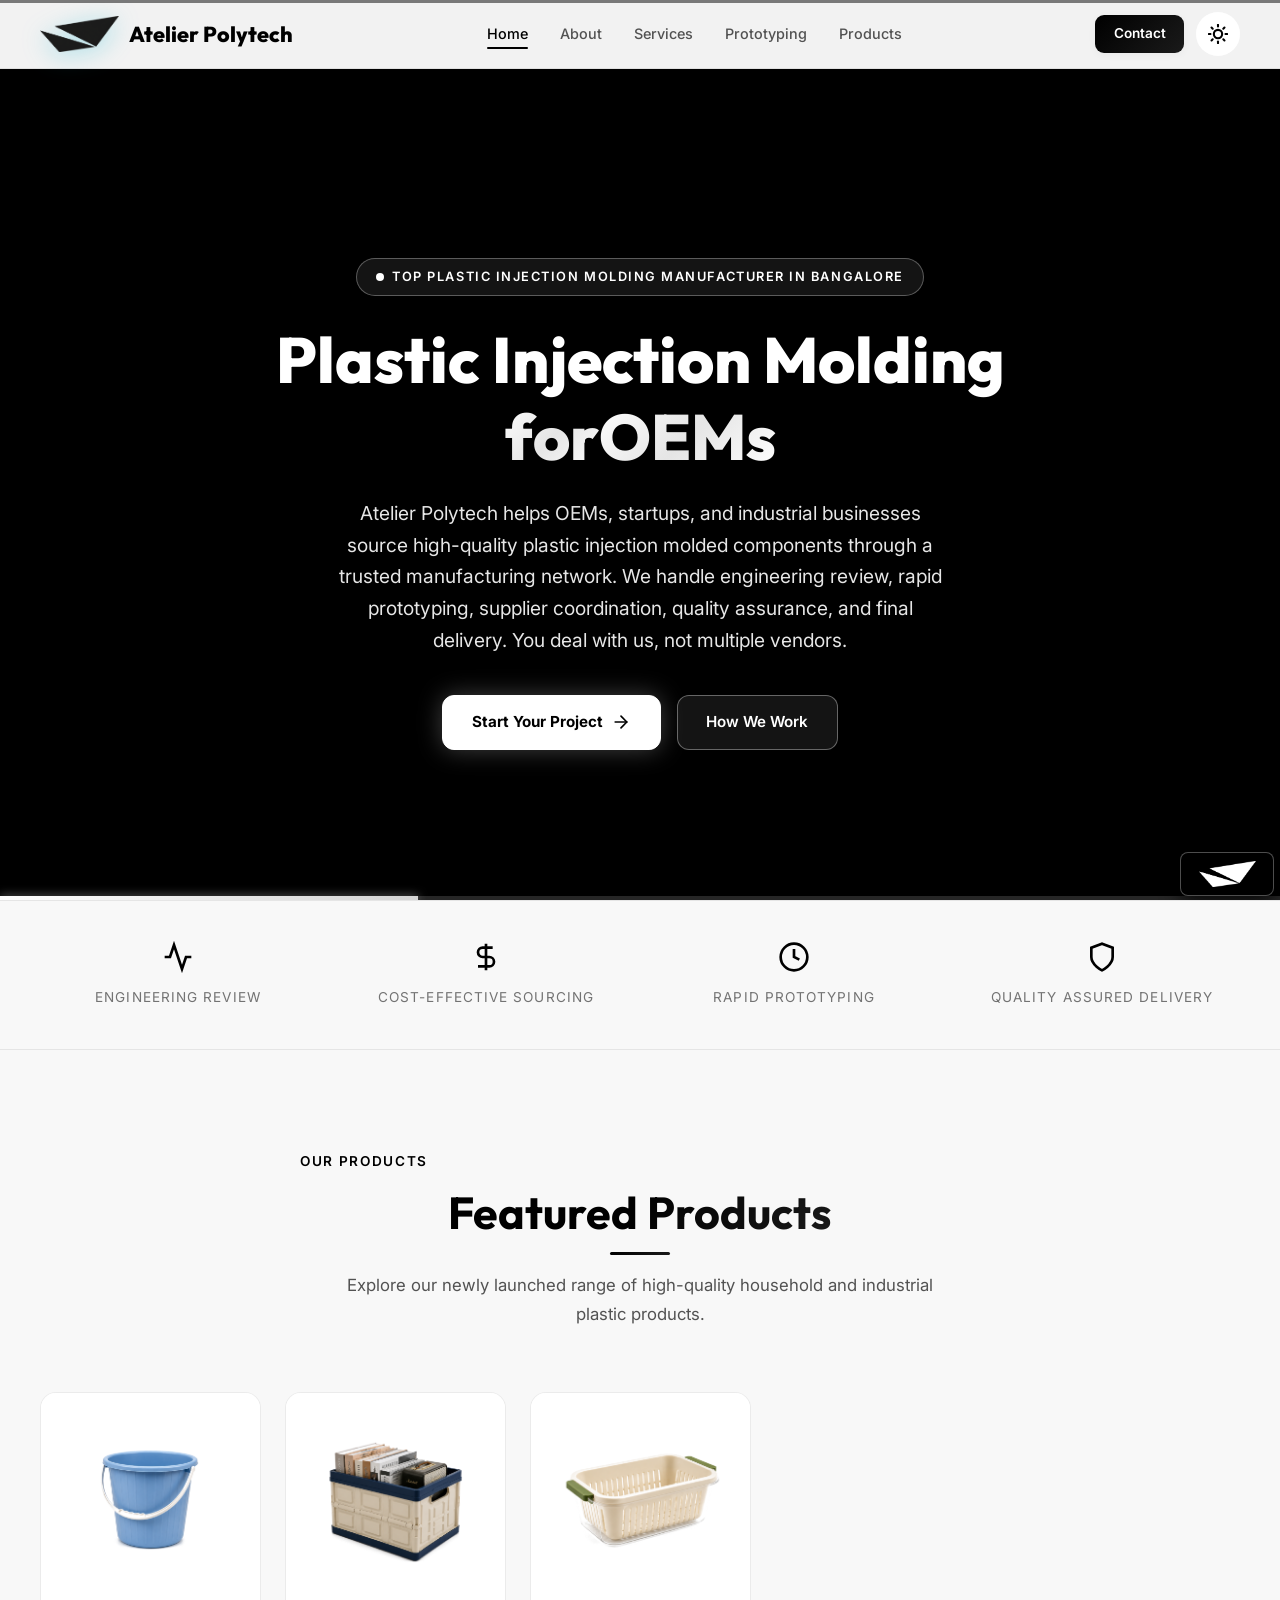
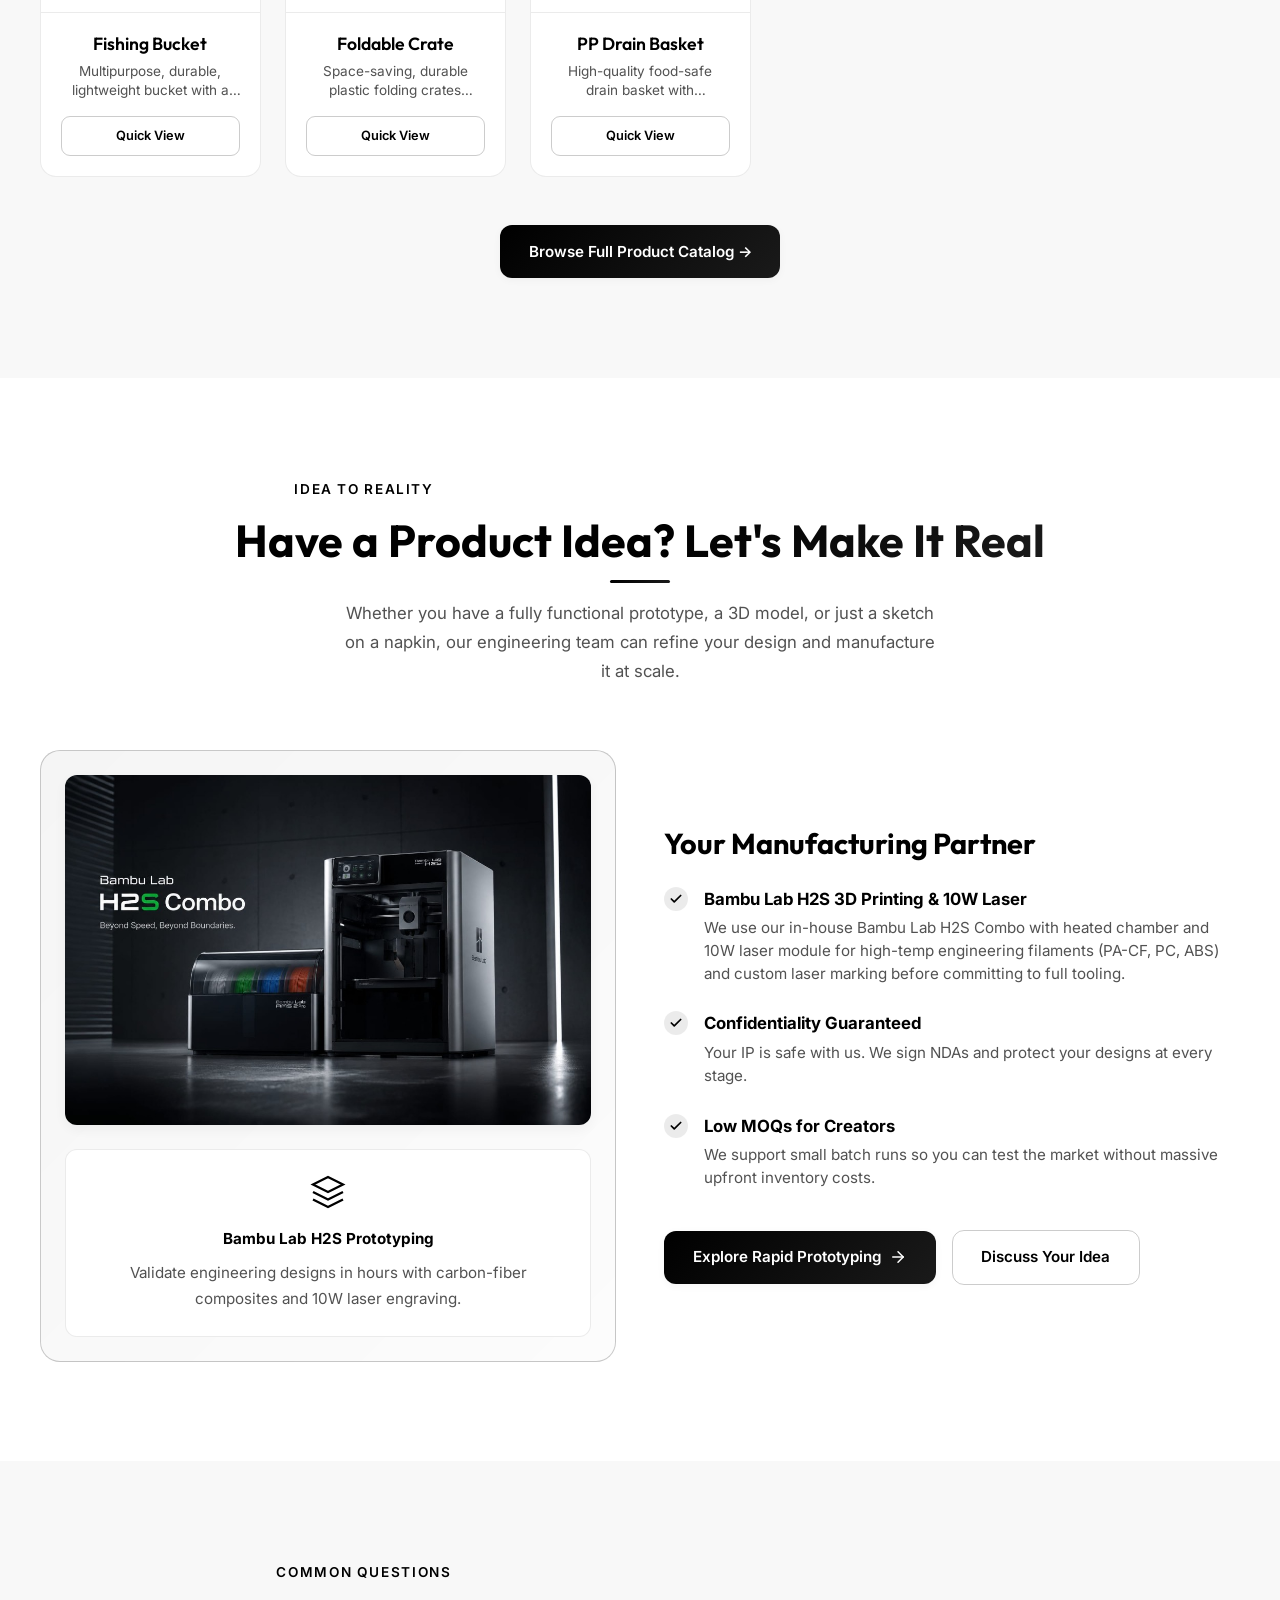
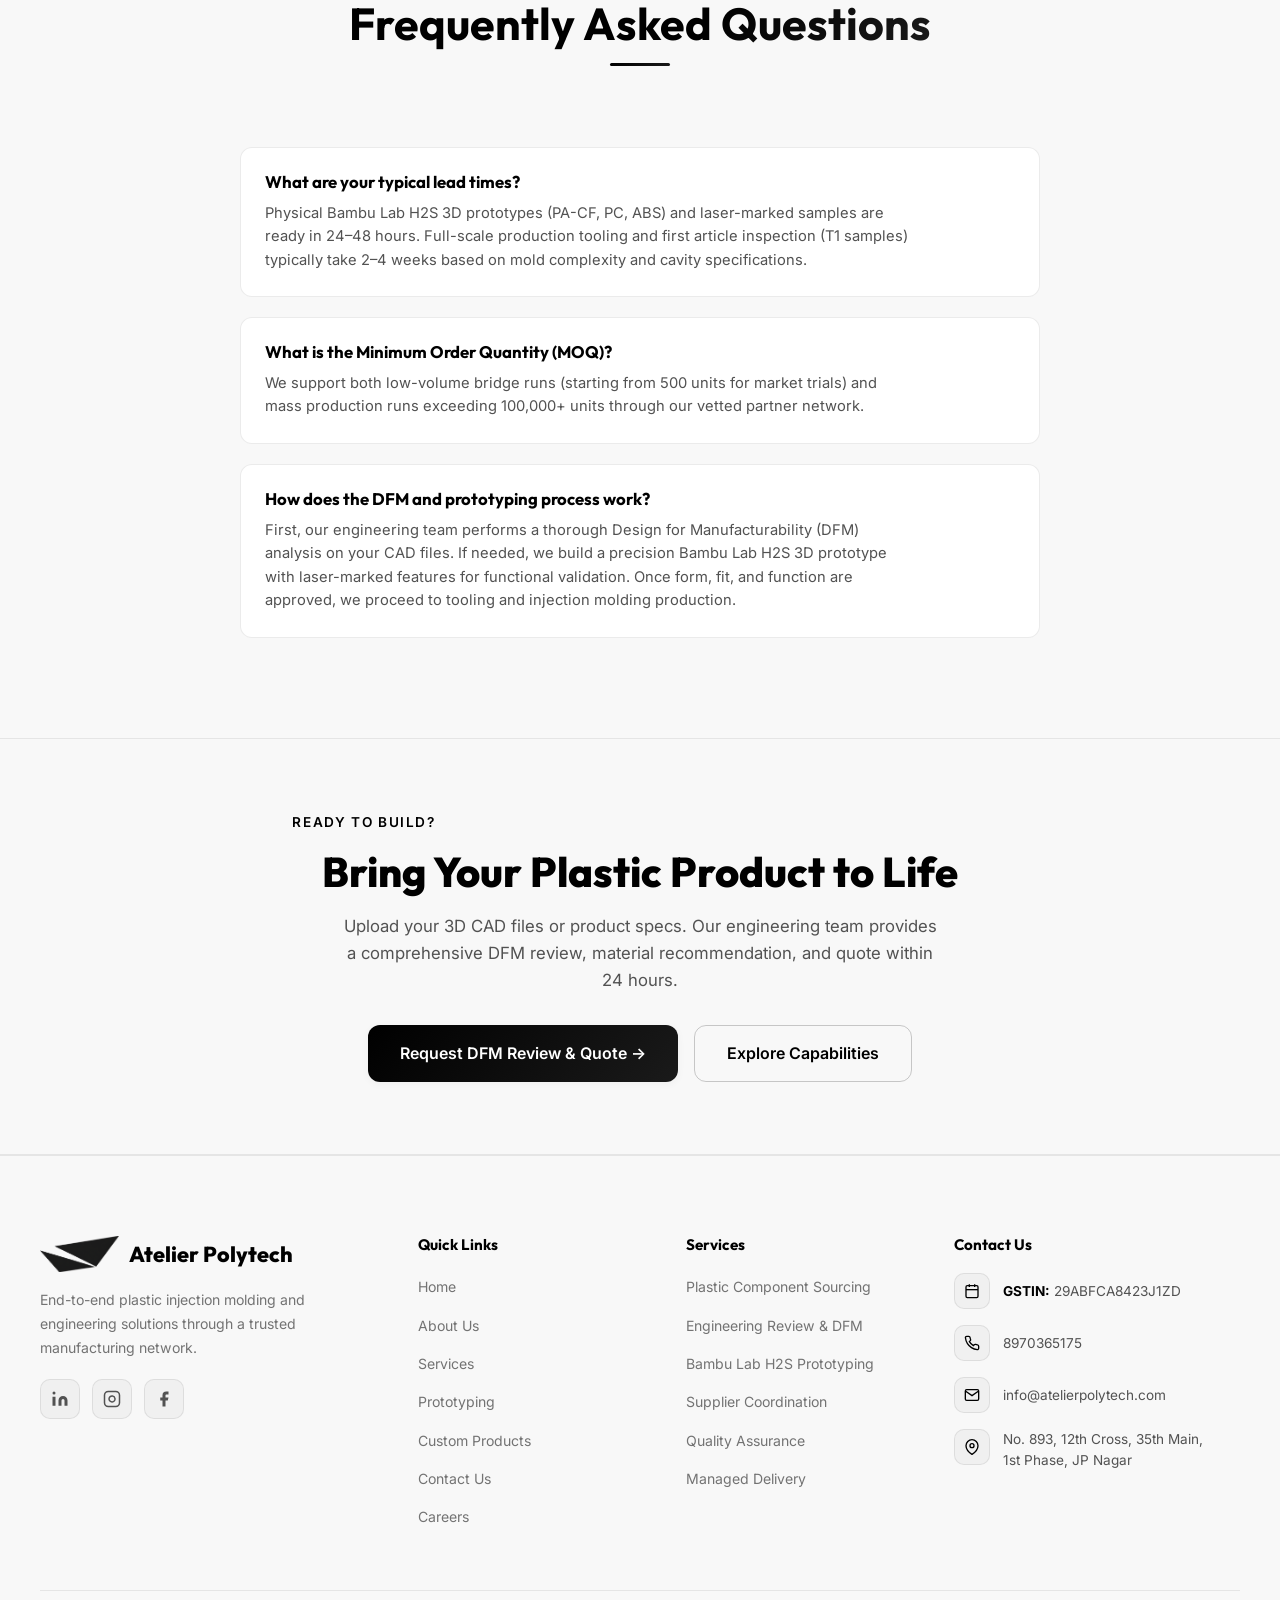
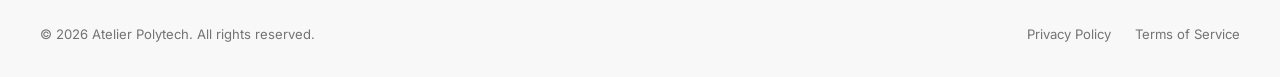
==== commit cedc040b: "Fix hero nav overlap, remove industries completely, replace resin 3D printing with Bambu Lab H2S Com" ====
--- a/index.html
+++ b/index.html
@@ -30,7 +30,7 @@
   <meta property="og:type" content="website">
   <meta property="og:url" content="https://atelierpolytech.com/">
   <meta property="og:title" content="Atelier Polytech | Plastic Injection Molding Manufacturer in Bangalore">
-  <meta property="og:description" content="We help OEMs, startups, and industrial businesses source high-quality plastic injection molded components. From resin 3D prototyping to production coordination and delivery — we manage the entire journey.">
+  <meta property="og:description" content="We help OEMs, startups, and industrial businesses source high-quality plastic injection molded components. From Bambu Lab H2S rapid prototyping & 10W laser engraving to production coordination and delivery — we manage the entire journey.">
   <meta property="og:image" content="https://atelierpolytech.com/assets/images/og-image.png">
   <meta property="og:site_name" content="Atelier Polytech">
   <meta property="og:locale" content="en_US">
@@ -39,7 +39,7 @@
   <meta name="twitter:card" content="summary_large_image">
   <meta name="twitter:url" content="https://atelierpolytech.com/">
   <meta name="twitter:title" content="Atelier Polytech | Plastic Injection Molding Manufacturer in Bangalore">
-  <meta name="twitter:description" content="We help OEMs, startups, and industrial businesses source high-quality plastic injection molded components through a trusted manufacturing network. Resin 3D prototyping to production delivery.">
+  <meta name="twitter:description" content="We help OEMs, startups, and industrial businesses source high-quality plastic injection molded components through a trusted manufacturing network. In-house Bambu Lab H2S prototyping to production delivery.">
   <meta name="twitter:image" content="https://atelierpolytech.com/assets/images/og-image.png">
 
   <!-- Business Information -->
@@ -107,7 +107,7 @@
     "alternateName": "Atelier Polytech India",
     "url": "https://atelierpolytech.com",
     "logo": "https://atelierpolytech.com/assets/images/logo.png",
-    "description": "Atelier Polytech is an engineering and manufacturing solutions company helping OEMs, startups, and industrial businesses source high-quality plastic injection molded components through a trusted manufacturing network — from resin 3D prototyping to production coordination and final delivery.",
+    "description": "Atelier Polytech is an engineering and manufacturing solutions company helping OEMs, startups, and industrial businesses source high-quality plastic injection molded components through a trusted manufacturing network — from Bambu Lab H2S rapid prototyping and 10W laser engraving to production coordination and final delivery.",
     "address": {
       "@type": "PostalAddress",
       "addressLocality": "Bangalore",
@@ -130,7 +130,8 @@
     "knowsAbout": [
       "Plastic Injection Molding",
       "Custom Mold Design",
-      "Resin 3D Prototyping",
+      "Bambu Lab H2S Prototyping",
+      "10W Laser Engraving",
       "Rapid Prototyping",
       "Engineering Review",
       "Supplier Selection",
@@ -278,7 +279,7 @@
         "name": "What plastic injection molding services does Atelier Polytech offer?",
         "acceptedAnswer": {
           "@type": "Answer",
-          "text": "Atelier Polytech provides end-to-end plastic injection molding solutions including engineering review, resin 3D rapid prototyping, supplier selection from a trusted manufacturing network, quality assurance, and coordinated delivery. We serve OEMs, startups, and industrial businesses across India and globally."
+          "text": "Atelier Polytech provides end-to-end plastic injection molding solutions including engineering review, in-house Bambu Lab H2S multi-material prototyping, 10W laser engraving, supplier selection from a trusted manufacturing network, quality assurance, and coordinated delivery. We serve OEMs, startups, and industrial businesses across India and globally."
         }
       },
       {
@@ -286,7 +287,7 @@
         "name": "How fast can you produce injection molding prototypes?",
         "acceptedAnswer": {
           "@type": "Answer",
-          "text": "We offer rapid resin 3D printing prototyping that delivers precise physical prototypes in days. This allows for quick design validation and testing before coordinating full-scale injection molding production through our manufacturing partner network."
+          "text": "We offer rapid Bambu Lab H2S 3D printing and 10W laser engraving prototyping that delivers functional engineering prototypes in 24–48 hours. This allows for quick design validation and testing before coordinating full-scale injection molding production through our manufacturing partner network."
         }
       },
       {
@@ -378,7 +379,6 @@
         <li><a href="about.html" class="navbar__link">About</a></li>
         <li><a href="services.html" class="navbar__link">Services</a></li>
         <li><a href="prototyping.html" class="navbar__link">Prototyping</a></li>
-        <li><a href="industries.html" class="navbar__link">Industries</a></li>
         <li><a href="products.html" class="navbar__link">Products</a></li>
       </ul>
 
@@ -422,7 +422,6 @@
       <a href="about.html" class="navbar__link">About</a>
       <a href="services.html" class="navbar__link">Services</a>
       <a href="prototyping.html" class="navbar__link">Prototyping</a>
-      <a href="industries.html" class="navbar__link">Industries</a>
       <a href="products.html" class="navbar__link">Products</a>
       <a href="careers.html" class="navbar__link">Careers</a>
       <a href="contact.html" class="navbar__link">Contact Us</a>
@@ -433,7 +432,7 @@
   </div>
 
   <!-- ========== HERO SECTION ========== -->
-  <section class="hero hero--video" id="home" style="display:flex;flex-direction:column;align-items:center;justify-content:center;position:relative;overflow:hidden;background:#000;">
+  <section class="hero hero--video" id="home" style="display:flex;flex-direction:column;align-items:center;justify-content:center;position:relative;overflow:hidden;background:#000;padding-top:calc(80px + 3.5rem);padding-bottom:4rem;box-sizing:border-box;">
 
     <!-- VIDEO BACKGROUND SLIDESHOW -->
     <div class="hero__video-wrap" id="heroVideoWrap" style="position:absolute;top:0;left:0;right:0;bottom:0;width:100%;height:100%;z-index:0;overflow:hidden;background:#000;pointer-events:none;">
@@ -455,7 +454,7 @@
       <img src="assets/images/logo.png" alt="Atelier Polytech Logo" class="hero__brand-badge-img">
     </div>
 
-    <div class="hero__content hero__content--video" style="position:relative;z-index:5;">
+    <div class="hero__content hero__content--video" style="position:relative;z-index:5;margin-top:clamp(2rem, 4vh, 3.5rem);">
       <div class="hero__badge hero-text-reveal hero-text-reveal--delay-1">
         <span></span>
         Top Plastic Injection Molding Manufacturer in Bangalore
@@ -549,10 +548,10 @@
         <!-- Left: Visual -->
         <div class="prototyping__visual reveal reveal-left">
           <div style="position:relative;border-radius:20px;overflow:hidden;background:var(--gradient-card);border:1px solid var(--border-accent);padding:1.5rem;text-align:center;">
-            <img src="assets/images/bambu-lab.jpg" alt="Bambu Lab 3D Printing" style="width:100%;height:auto;border-radius:12px;box-shadow:var(--shadow-md);display:block;" loading="lazy">
+            <img src="assets/images/bambu-lab.jpg" alt="Bambu Lab H2S 3D Printing and Laser Engraving" style="width:100%;height:auto;border-radius:12px;box-shadow:var(--shadow-md);display:block;" loading="lazy">
             <div style="margin-top:1.5rem;padding:1.5rem;background:var(--glass-bg);border-radius:12px;border:1px solid var(--border-color);">
               <svg xmlns="http://www.w3.org/2000/svg" width="36" height="36" viewBox="0 0 24 24" fill="none" stroke="var(--accent)" stroke-width="1.5" style="margin:0 auto 1rem;"><polygon points="12 2 2 7 12 12 22 7 12 2"></polygon><polyline points="2 17 12 22 22 17"></polyline><polyline points="2 12 12 17 22 12"></polyline></svg>
-              <p style="color:var(--text-secondary);font-size:0.95rem;margin:0;"><strong style="color:var(--accent);display:block;margin-bottom:0.5rem;">3D Printed Prototypes</strong>Validate designs in hours before investing in molds.</p>
+              <p style="color:var(--text-secondary);font-size:0.95rem;margin:0;"><strong style="color:var(--accent);display:block;margin-bottom:0.5rem;">Bambu Lab H2S Prototyping</strong>Validate engineering designs in hours with carbon-fiber composites and 10W laser engraving.</p>
             </div>
           </div>
         </div>
@@ -566,8 +565,8 @@
                 <svg width="14" height="14" viewBox="0 0 24 24" fill="none" stroke="currentColor" stroke-width="3" stroke-linecap="round" stroke-linejoin="round"><polyline points="20 6 9 17 4 12"></polyline></svg>
               </div>
               <div>
-                <strong style="color:var(--text-primary);display:block;margin-bottom:0.25rem;font-size:1.05rem;">Rapid 3D Printing</strong>
-                <span style="color:var(--text-secondary);font-size:0.95rem;line-height:1.5;display:block;">We use advanced 3D printing for initial prototypes and low MOQs before committing to full injection molding.</span>
+                <strong style="color:var(--text-primary);display:block;margin-bottom:0.25rem;font-size:1.05rem;">Bambu Lab H2S 3D Printing &amp; 10W Laser</strong>
+                <span style="color:var(--text-secondary);font-size:0.95rem;line-height:1.5;display:block;">We use our in-house Bambu Lab H2S Combo with heated chamber and 10W laser module for high-temp engineering filaments (PA-CF, PC, ABS) and custom laser marking before committing to full tooling.</span>
               </div>
             </li>
             <li style="display:flex;align-items:flex-start;gap:1rem;">
@@ -618,7 +617,7 @@
         
         <div class="faq-item" style="background:var(--bg-card);border:1px solid var(--border-color);border-radius:12px;padding:1.5rem;">
           <h3 style="font-size:1.05rem;margin-bottom:0.6rem;color:var(--text-primary);">What are your typical lead times?</h3>
-          <p style="color:var(--text-secondary);font-size:0.92rem;margin:0;line-height:1.6;">Physical 3D resin prototypes are ready in 2–4 business days. Full-scale production tooling and first article inspection (T1 samples) typically take 2–4 weeks based on mold complexity and cavity specifications.</p>
+          <p style="color:var(--text-secondary);font-size:0.92rem;margin:0;line-height:1.6;">Physical Bambu Lab H2S 3D prototypes (PA-CF, PC, ABS) and laser-marked samples are ready in 24–48 hours. Full-scale production tooling and first article inspection (T1 samples) typically take 2–4 weeks based on mold complexity and cavity specifications.</p>
         </div>
 
         <div class="faq-item" style="background:var(--bg-card);border:1px solid var(--border-color);border-radius:12px;padding:1.5rem;">
@@ -628,7 +627,7 @@
 
         <div class="faq-item" style="background:var(--bg-card);border:1px solid var(--border-color);border-radius:12px;padding:1.5rem;">
           <h3 style="font-size:1.05rem;margin-bottom:0.6rem;color:var(--text-primary);">How does the DFM and prototyping process work?</h3>
-          <p style="color:var(--text-secondary);font-size:0.92rem;margin:0;line-height:1.6;">First, our engineering team performs a thorough Design for Manufacturability (DFM) analysis on your CAD files. If needed, we build a precise resin 3D prototype for validation. Once form, fit, and function are approved, we proceed to tooling and injection molding production.</p>
+          <p style="color:var(--text-secondary);font-size:0.92rem;margin:0;line-height:1.6;">First, our engineering team performs a thorough Design for Manufacturability (DFM) analysis on your CAD files. If needed, we build a precision Bambu Lab H2S 3D prototype with laser-marked features for functional validation. Once form, fit, and function are approved, we proceed to tooling and injection molding production.</p>
         </div>
 
       </div>
@@ -682,7 +681,6 @@
             <li><a href="about.html">About Us</a></li>
             <li><a href="services.html">Services</a></li>
             <li><a href="prototyping.html">Prototyping</a></li>
-            <li><a href="industries.html">Industries</a></li>
             <li><a href="products.html">Custom Products</a></li>
             <li><a href="contact.html">Contact Us</a></li>
             <li><a href="careers.html">Careers</a></li>
@@ -694,7 +692,7 @@
           <ul>
             <li><a href="services.html">Plastic Component Sourcing</a></li>
             <li><a href="services.html">Engineering Review &amp; DFM</a></li>
-            <li><a href="prototyping.html">Rapid 3D Prototyping</a></li>
+            <li><a href="prototyping.html">Bambu Lab H2S Prototyping</a></li>
             <li><a href="services.html">Supplier Coordination</a></li>
             <li><a href="services.html">Quality Assurance</a></li>
             <li><a href="services.html">Managed Delivery</a></li>
--- a/css/style.css
+++ b/css/style.css
@@ -327,10 +327,11 @@
   align-items: center;
   justify-content: center;
   text-align: center;
-  padding: 8rem 1.5rem 4rem;
+  padding: calc(80px + 3.5rem) 1.5rem 4rem;
   overflow: hidden;
   background: #000 !important;
   color: #ffffff !important;
+  box-sizing: border-box;
 }
 
 /* Background video wrapper */
@@ -401,6 +402,7 @@
   z-index: 5;
   max-width: 840px;
   color: #ffffff !important;
+  margin-top: clamp(2rem, 5vh, 4rem);
 }
 
 /* Badge - Crisp White on AMOLED dark */
@@ -1945,7 +1947,7 @@
     flex-direction: column;
     justify-content: center;
     align-items: center;
-    padding: 5.5rem 1rem 3.5rem;
+    padding: calc(75px + 2.5rem) 1.25rem 3.5rem;
     position: relative;
     overflow: hidden;
   }
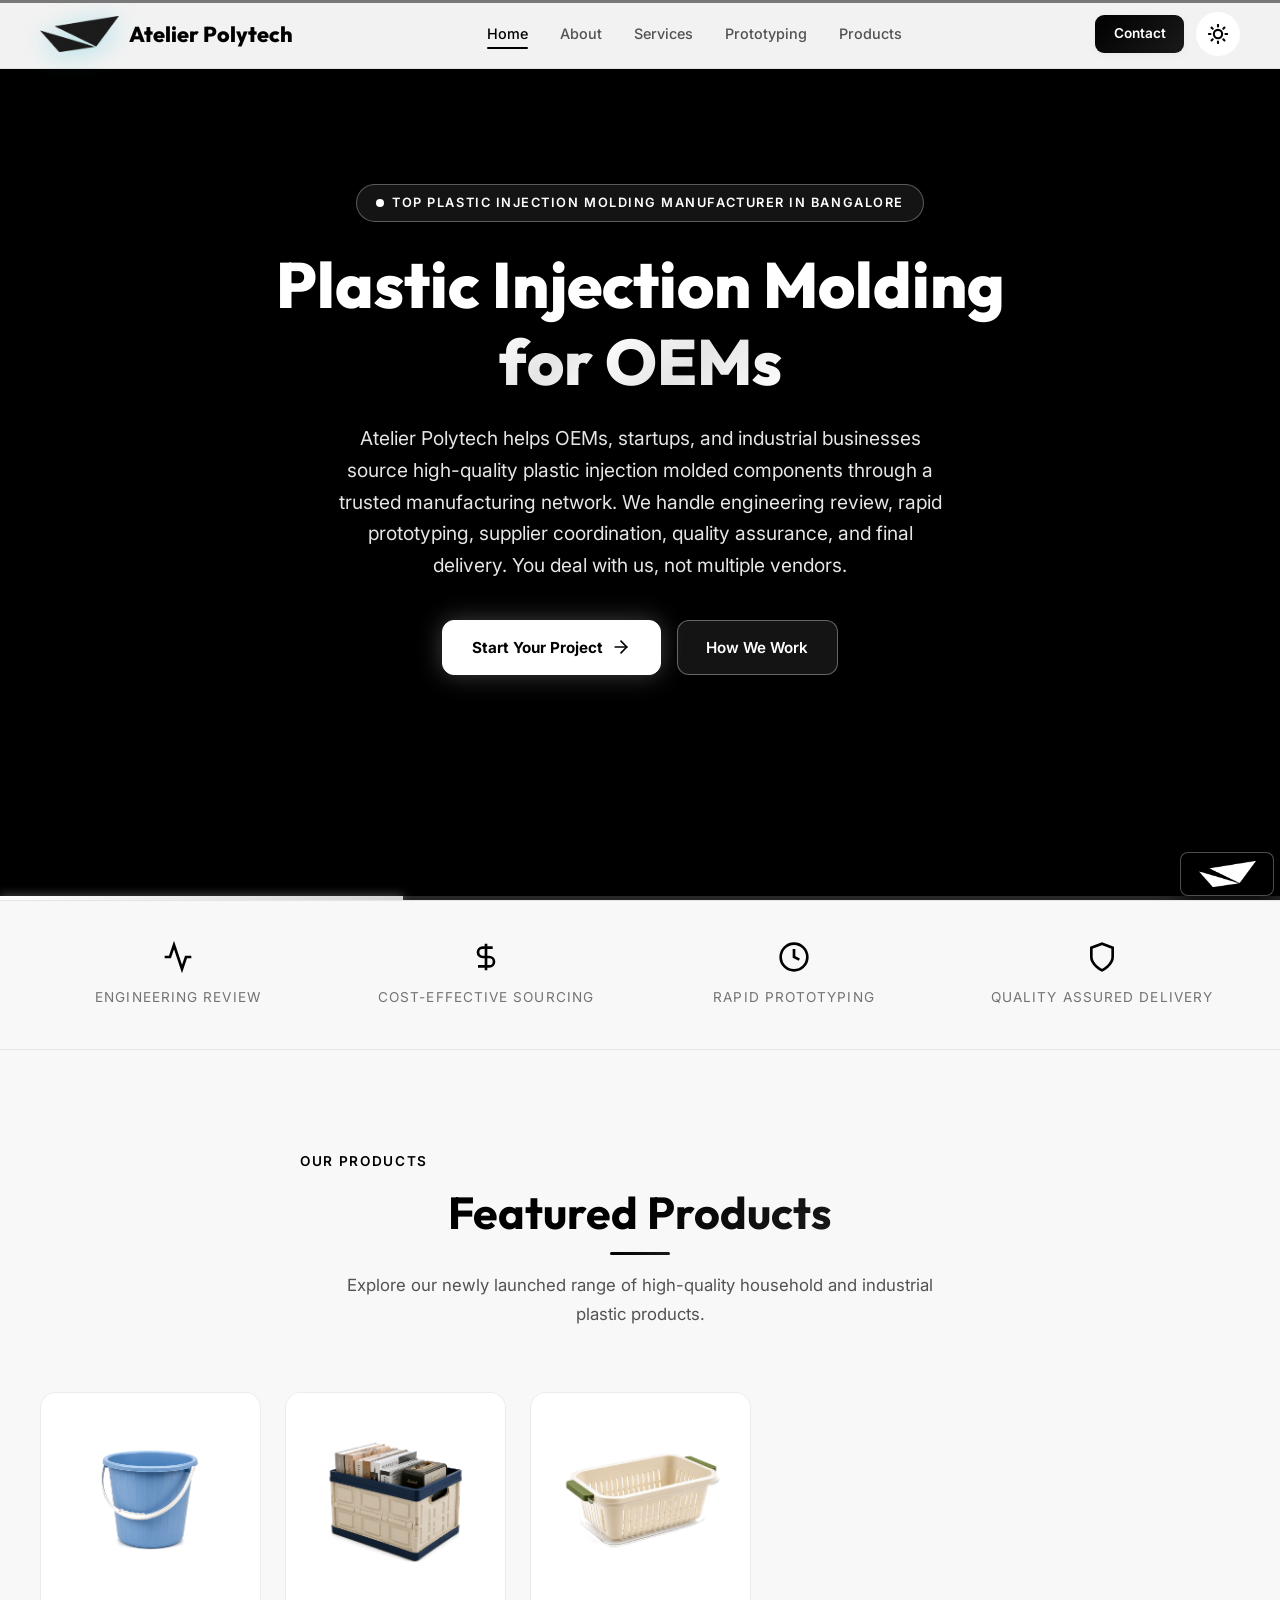
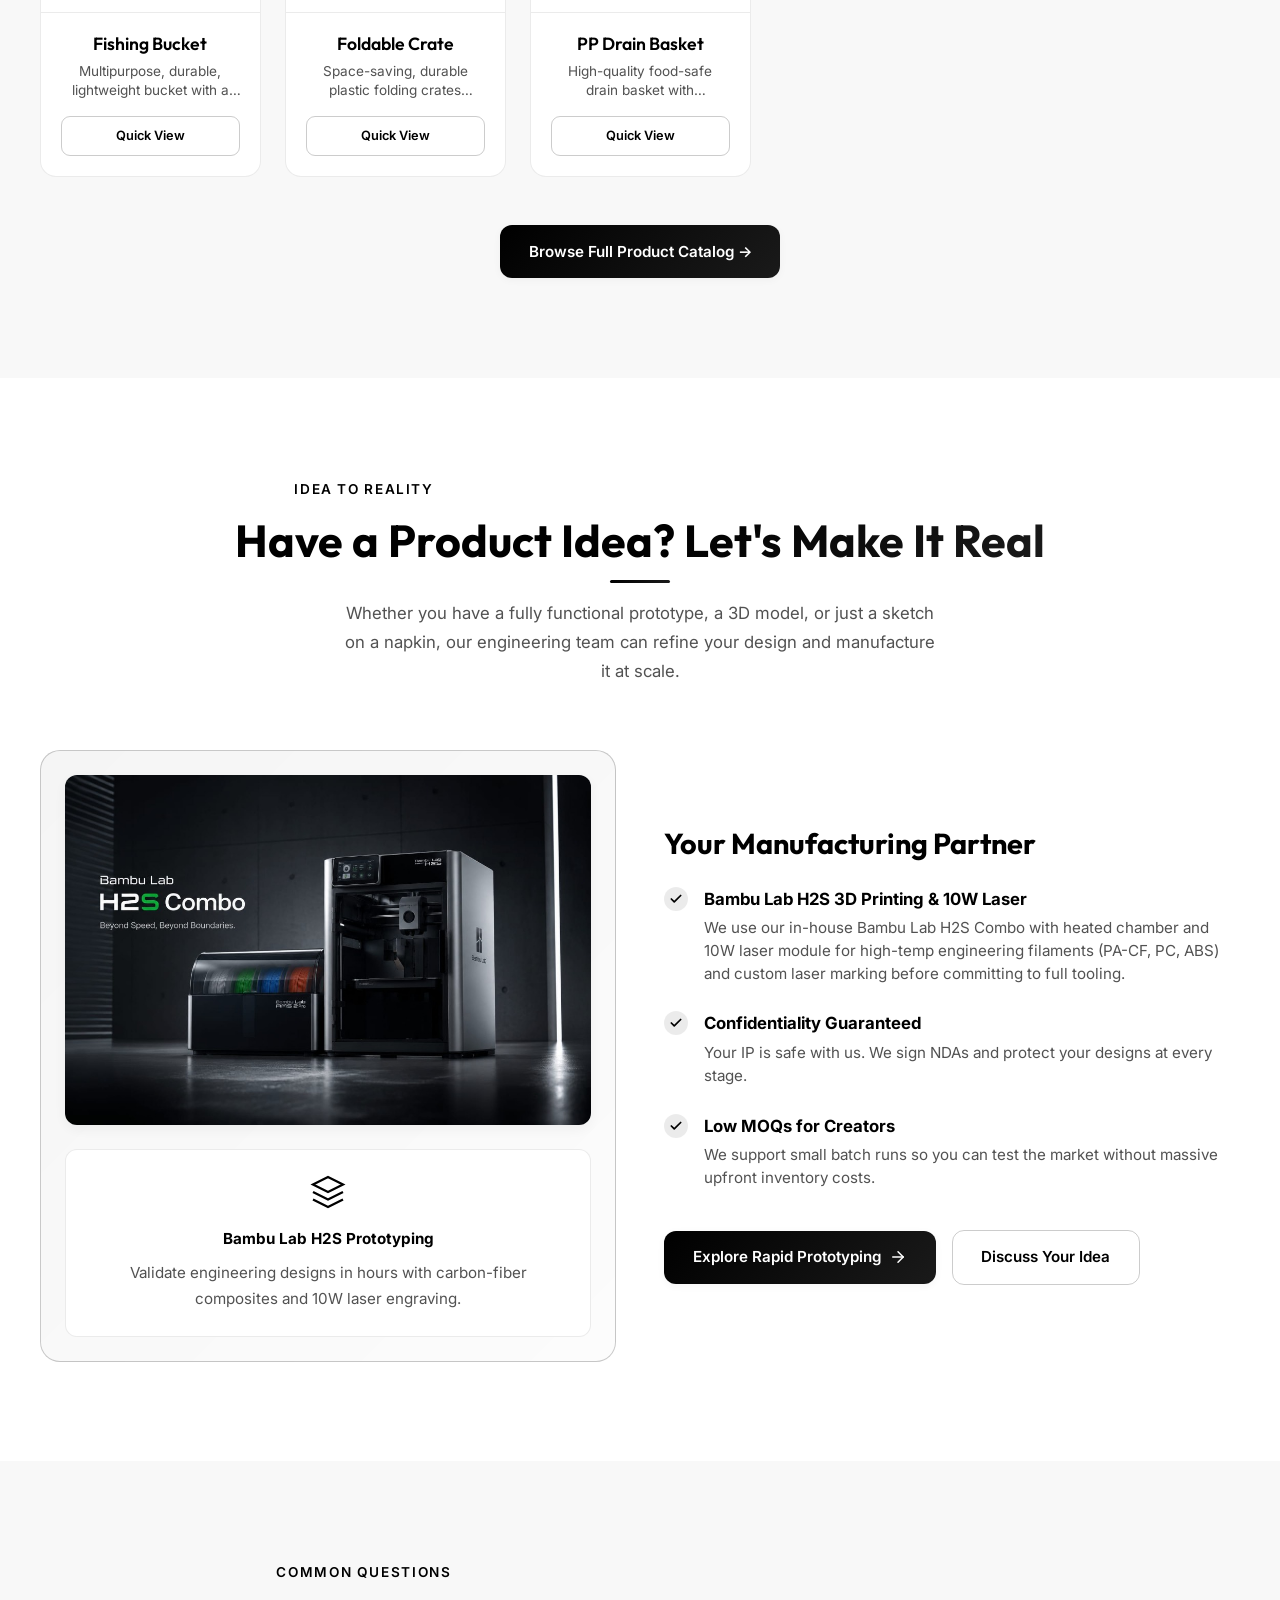
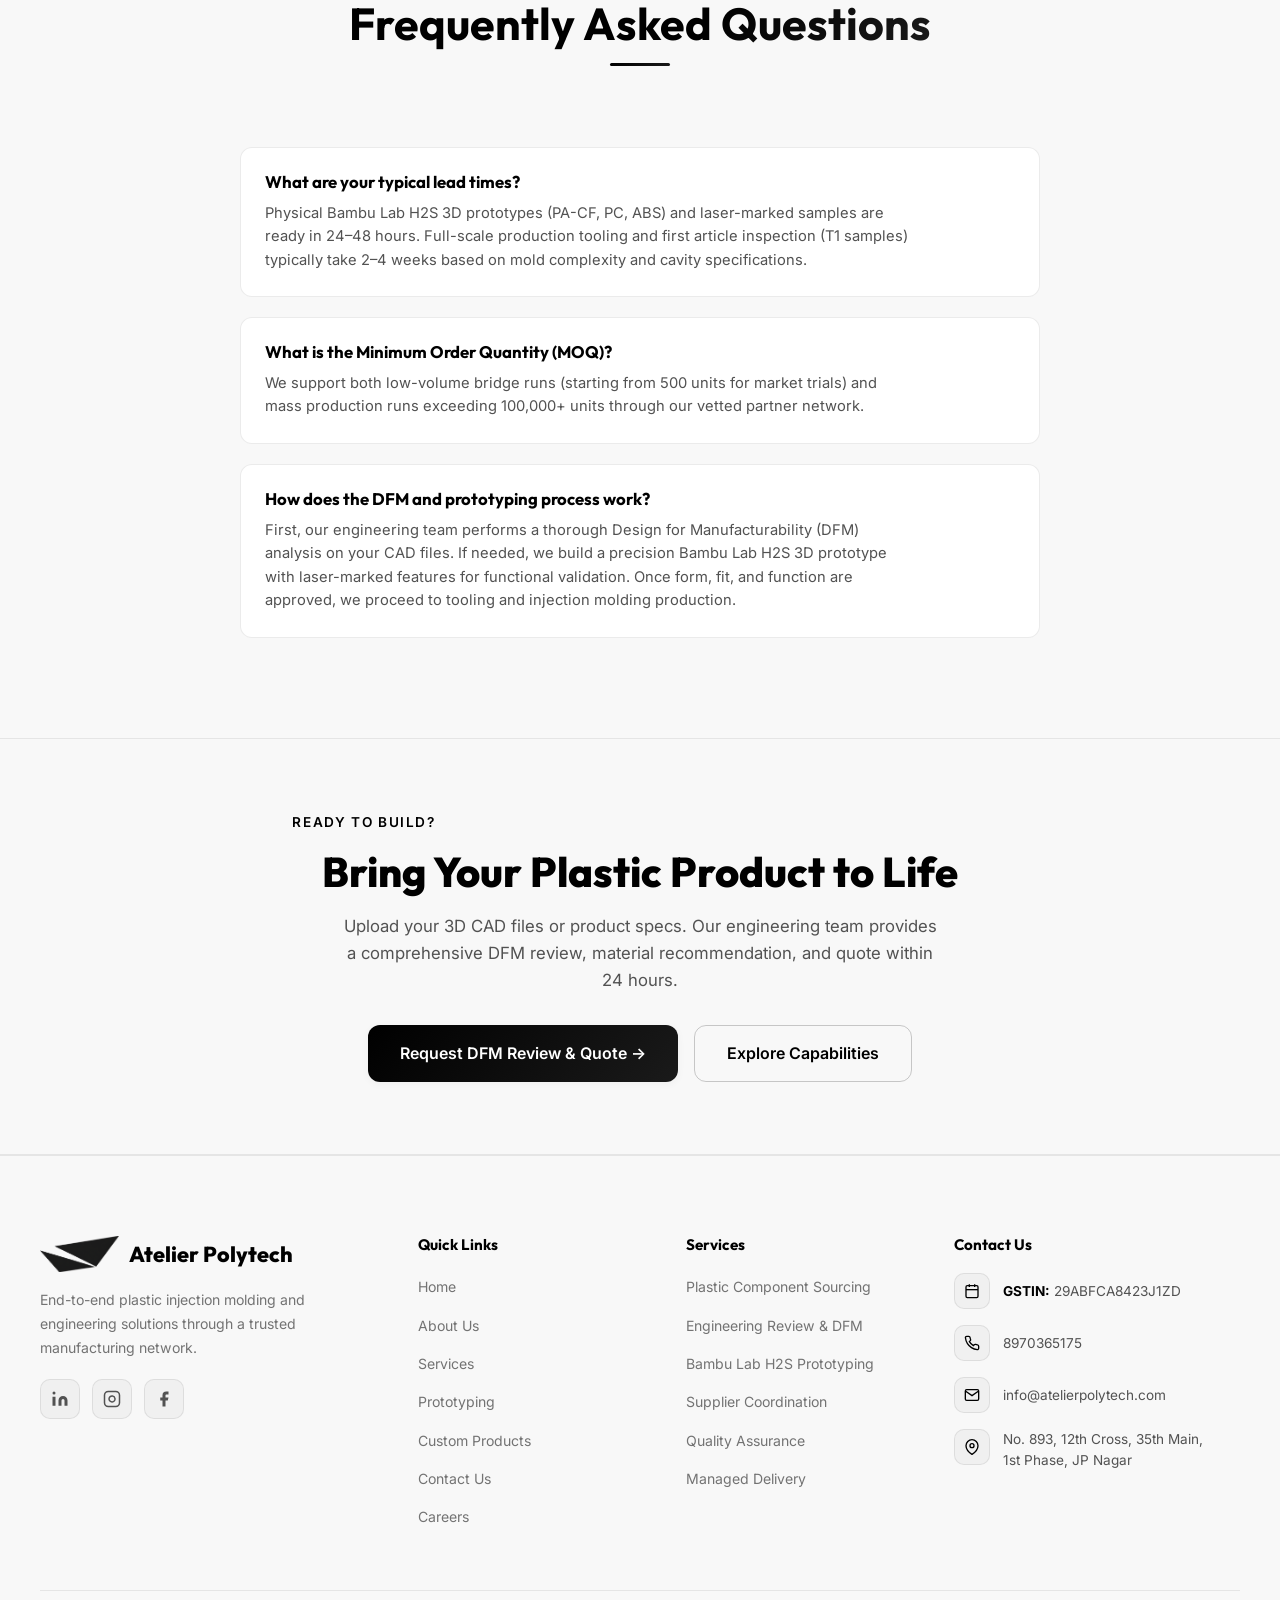
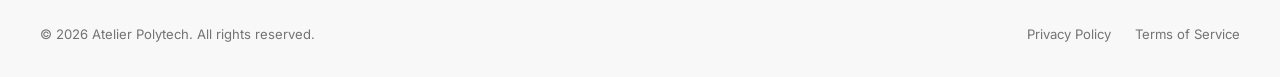
==== commit 391ec23a: "Fix hero upward bounce overflow, add looping hero videos to about, services, and prototyping, and fi" ====
--- a/index.html
+++ b/index.html
@@ -432,7 +432,7 @@
   </div>
 
   <!-- ========== HERO SECTION ========== -->
-  <section class="hero hero--video" id="home" style="display:flex;flex-direction:column;align-items:center;justify-content:center;position:relative;overflow:hidden;background:#000;padding-top:calc(80px + 3.5rem);padding-bottom:4rem;box-sizing:border-box;">
+  <section class="hero hero--video" id="home" style="display:flex;flex-direction:column;align-items:center;justify-content:flex-start;position:relative;overflow:hidden;background:#000;padding-top:calc(80px + clamp(3.5rem, 8vh, 6rem));padding-bottom:4rem;box-sizing:border-box;">
 
     <!-- VIDEO BACKGROUND SLIDESHOW -->
     <div class="hero__video-wrap" id="heroVideoWrap" style="position:absolute;top:0;left:0;right:0;bottom:0;width:100%;height:100%;z-index:0;overflow:hidden;background:#000;pointer-events:none;">
@@ -454,7 +454,7 @@
       <img src="assets/images/logo.png" alt="Atelier Polytech Logo" class="hero__brand-badge-img">
     </div>
 
-    <div class="hero__content hero__content--video" style="position:relative;z-index:5;margin-top:clamp(2rem, 4vh, 3.5rem);">
+    <div class="hero__content hero__content--video" style="position:relative;z-index:5;margin-top:clamp(1.2rem, 3.5vh, 2.5rem);">
       <div class="hero__badge hero-text-reveal hero-text-reveal--delay-1">
         <span></span>
         Top Plastic Injection Molding Manufacturer in Bangalore
@@ -463,7 +463,7 @@
       <h1 class="hero__title">
         <span class="hero-text-reveal hero-text-reveal--delay-2" style="display:block;">Plastic Injection Molding</span>
         <span class="hero-text-reveal hero-text-reveal--delay-3" style="display:block;">
-          <span class="gradient-text">for </span><span class="hero-cycle-word gradient-text" id="hero-cycling-word">OEMs</span>
+          <span class="gradient-text">for&nbsp;</span><span class="hero-cycle-word gradient-text" id="hero-cycling-word">OEMs</span>
         </span>
       </h1>
 
--- a/css/style.css
+++ b/css/style.css
@@ -325,9 +325,11 @@
   display: flex;
   flex-direction: column;
   align-items: center;
-  justify-content: center;
+  justify-content: flex-start;
   text-align: center;
-  padding: calc(80px + 3.5rem) 1.5rem 4rem;
+  padding-top: calc(80px + clamp(3.5rem, 8vh, 6rem));
+  padding-bottom: 4rem;
+  padding-inline: 1.5rem;
   overflow: hidden;
   background: #000 !important;
   color: #ffffff !important;
@@ -402,7 +404,7 @@
   z-index: 5;
   max-width: 840px;
   color: #ffffff !important;
-  margin-top: clamp(2rem, 5vh, 4rem);
+  margin-top: clamp(1.2rem, 3.5vh, 2.5rem);
 }
 
 /* Badge - Crisp White on AMOLED dark */
@@ -570,10 +572,11 @@
   align-items: center;
   justify-content: center;
   text-align: center;
-  padding: 7.5rem 1.5rem 3.5rem;
+  padding: calc(80px + 3.5rem) 1.5rem 3.5rem;
   background: #000000;
   overflow: hidden;
   border-bottom: 1px solid var(--border-color);
+  box-sizing: border-box;
 }
 
 .page-hero__bg {
@@ -597,6 +600,43 @@
   inset: 0;
   background: radial-gradient(circle at center, rgba(0, 0, 0, 0.4) 0%, rgba(0, 0, 0, 0.85) 100%),
               linear-gradient(to bottom, rgba(0, 0, 0, 0.4) 0%, #000000 100%);
+  pointer-events: none;
+  z-index: 1;
+}
+
+/* Page Hero Video Background */
+.page-hero__video-wrap {
+  position: absolute;
+  inset: 0;
+  z-index: 0;
+  overflow: hidden;
+  background: #000000;
+  pointer-events: none;
+}
+
+.page-hero__video {
+  position: absolute;
+  top: 0;
+  left: 0;
+  width: 100%;
+  height: 100%;
+  object-fit: cover;
+  object-position: center;
+  pointer-events: none;
+  opacity: 0;
+  transition: opacity 1.2s cubic-bezier(0.4, 0, 0.2, 1);
+  background: #000000;
+}
+
+.page-hero__video.is-visible {
+  opacity: 1;
+}
+
+.page-hero__video-overlay {
+  position: absolute;
+  inset: 0;
+  background: radial-gradient(circle at center, rgba(0, 0, 0, 0.35) 0%, rgba(0, 0, 0, 0.75) 100%),
+              linear-gradient(to bottom, rgba(0, 0, 0, 0.45) 0%, rgba(0, 0, 0, 0.85) 100%);
   pointer-events: none;
   z-index: 1;
 }
@@ -1945,9 +1985,11 @@
     min-height: 100dvh;
     display: flex;
     flex-direction: column;
-    justify-content: center;
+    justify-content: flex-start;
     align-items: center;
-    padding: calc(75px + 2.5rem) 1.25rem 3.5rem;
+    padding-top: calc(75px + clamp(2rem, 5vh, 3.5rem));
+    padding-bottom: 3.5rem;
+    padding-inline: 1.25rem;
     position: relative;
     overflow: hidden;
   }
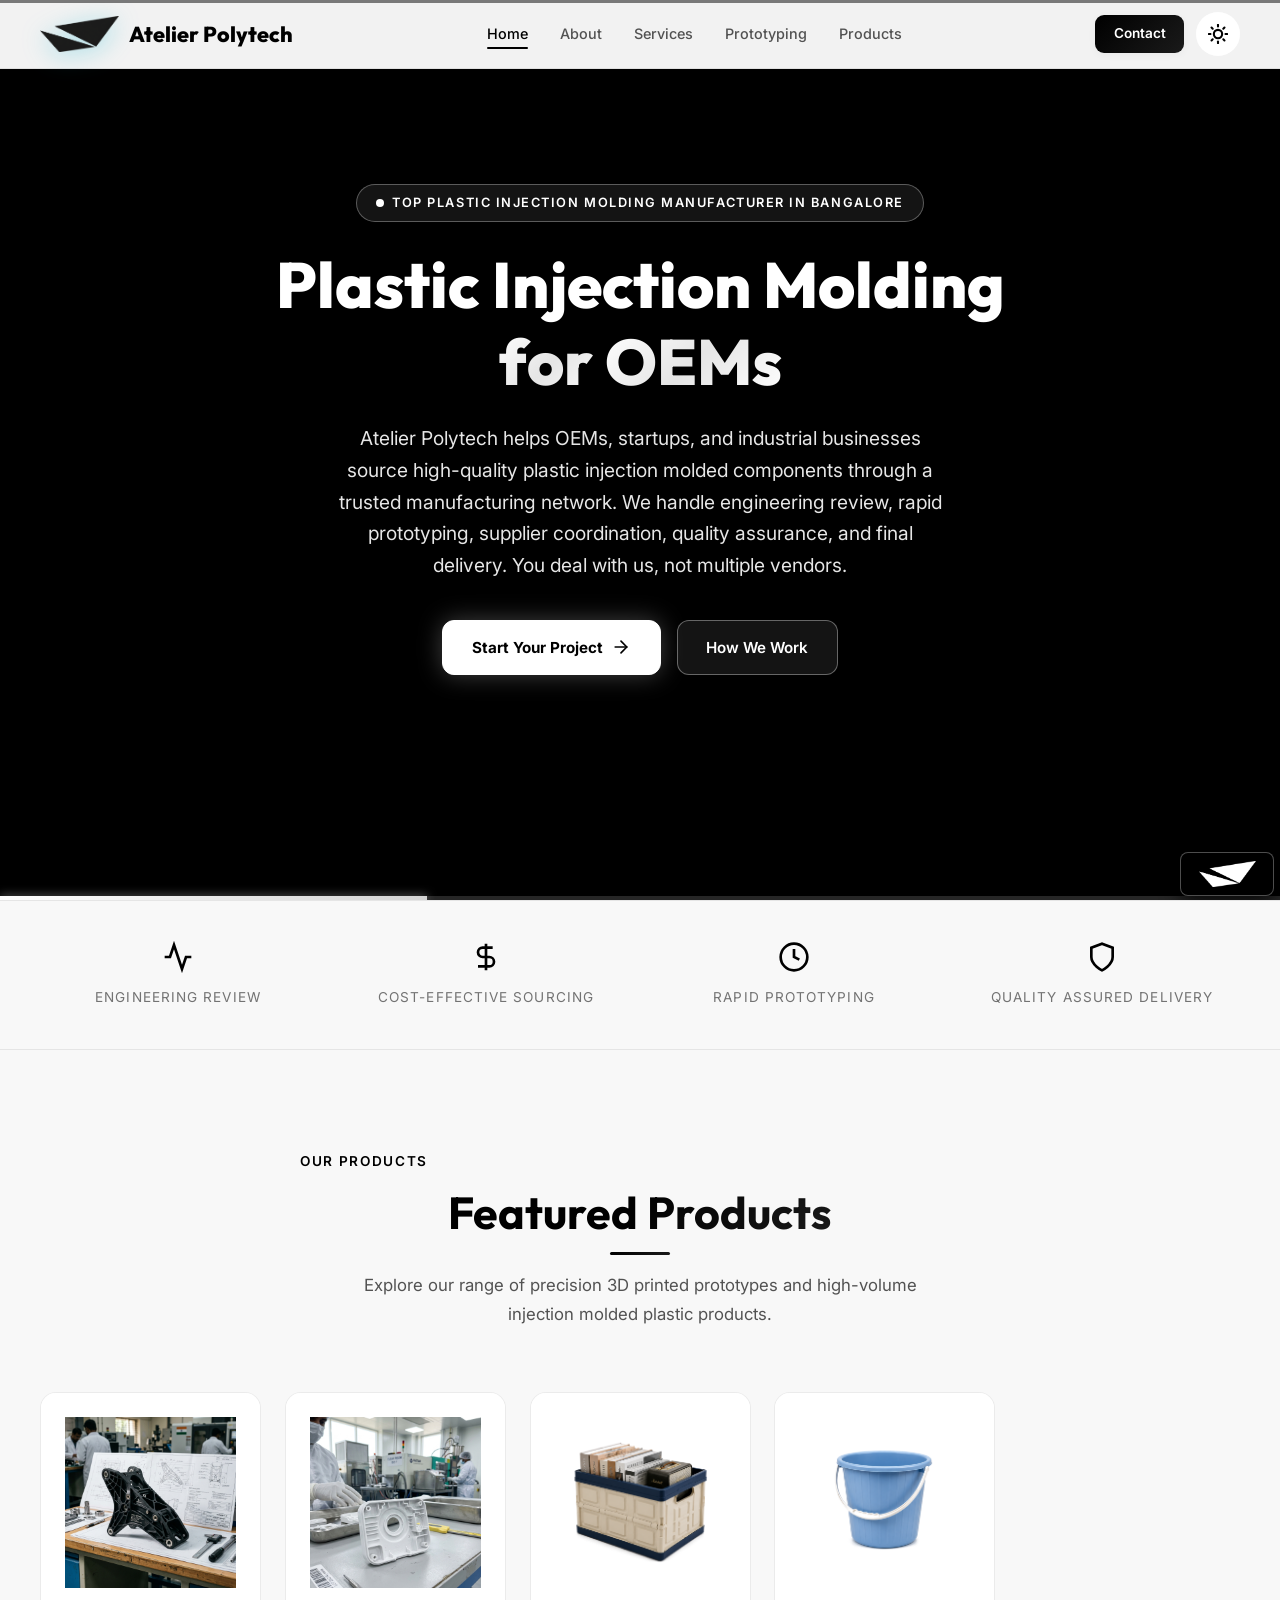
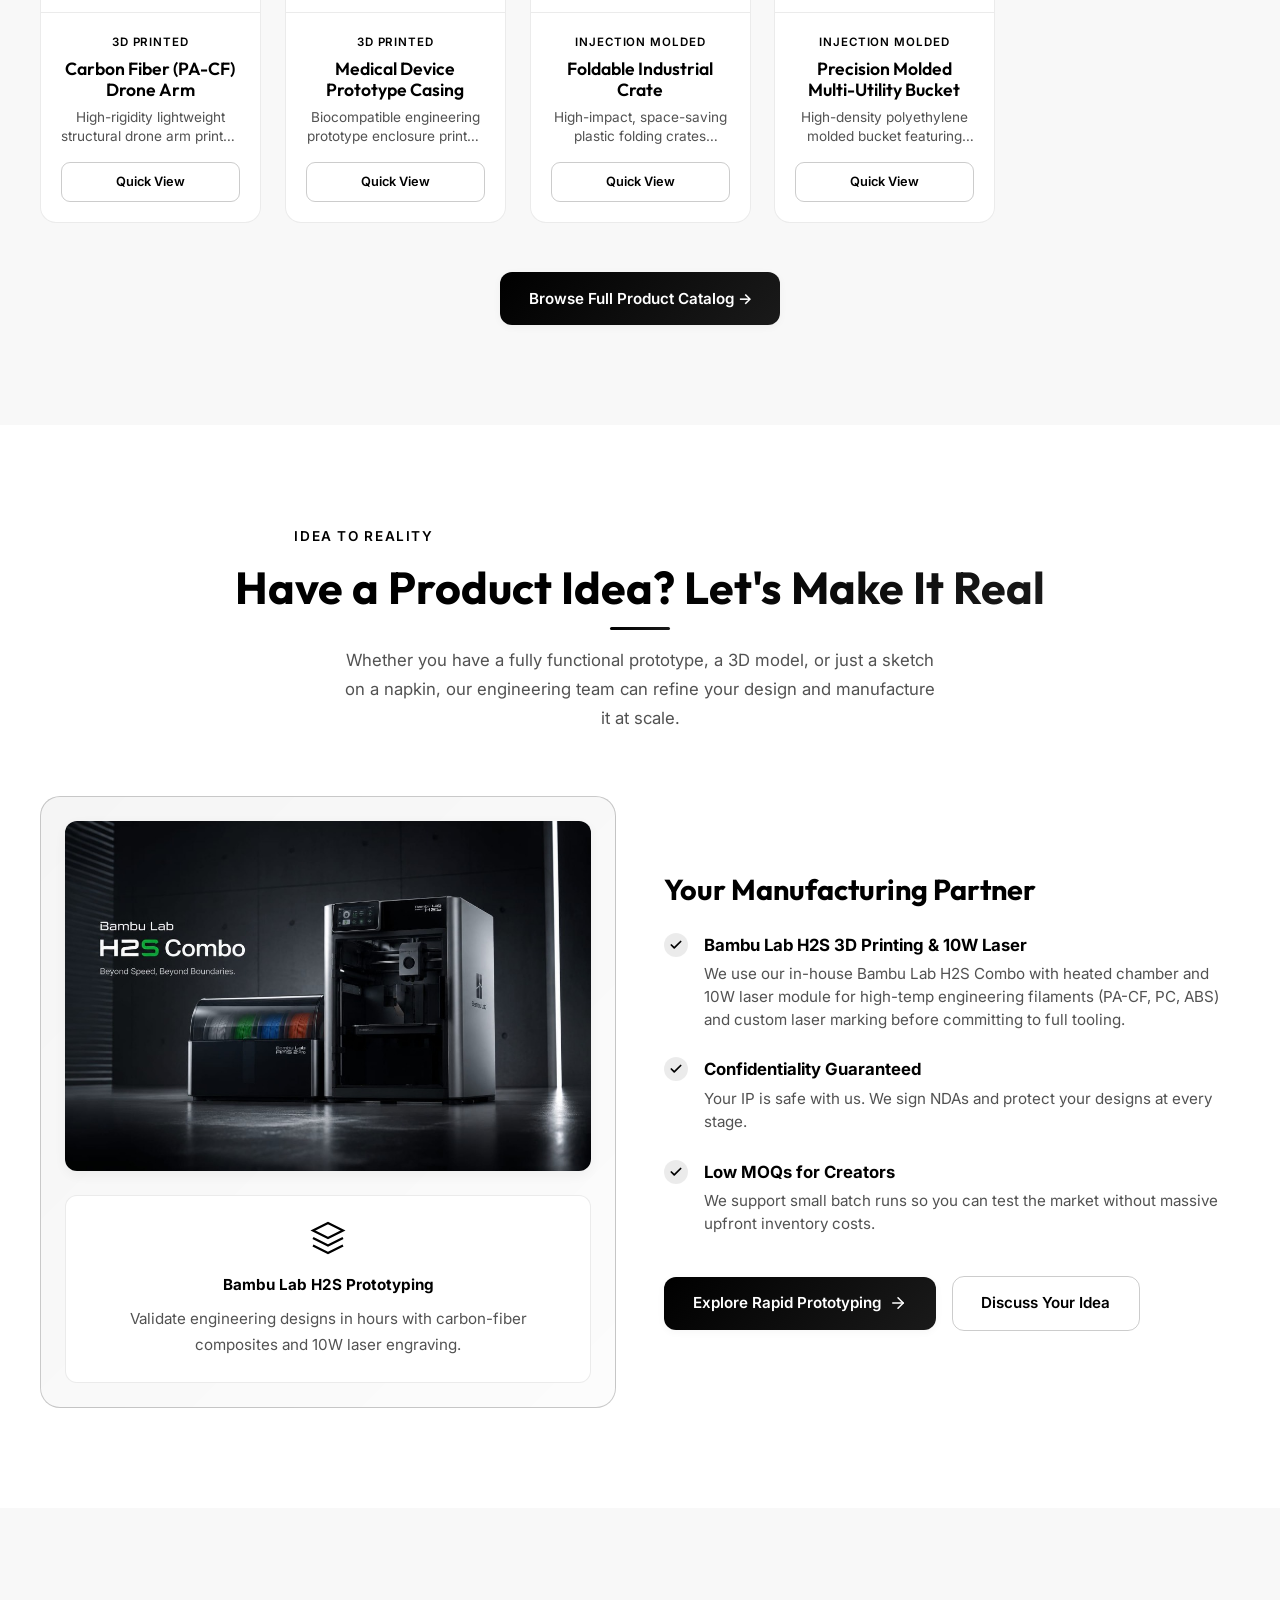
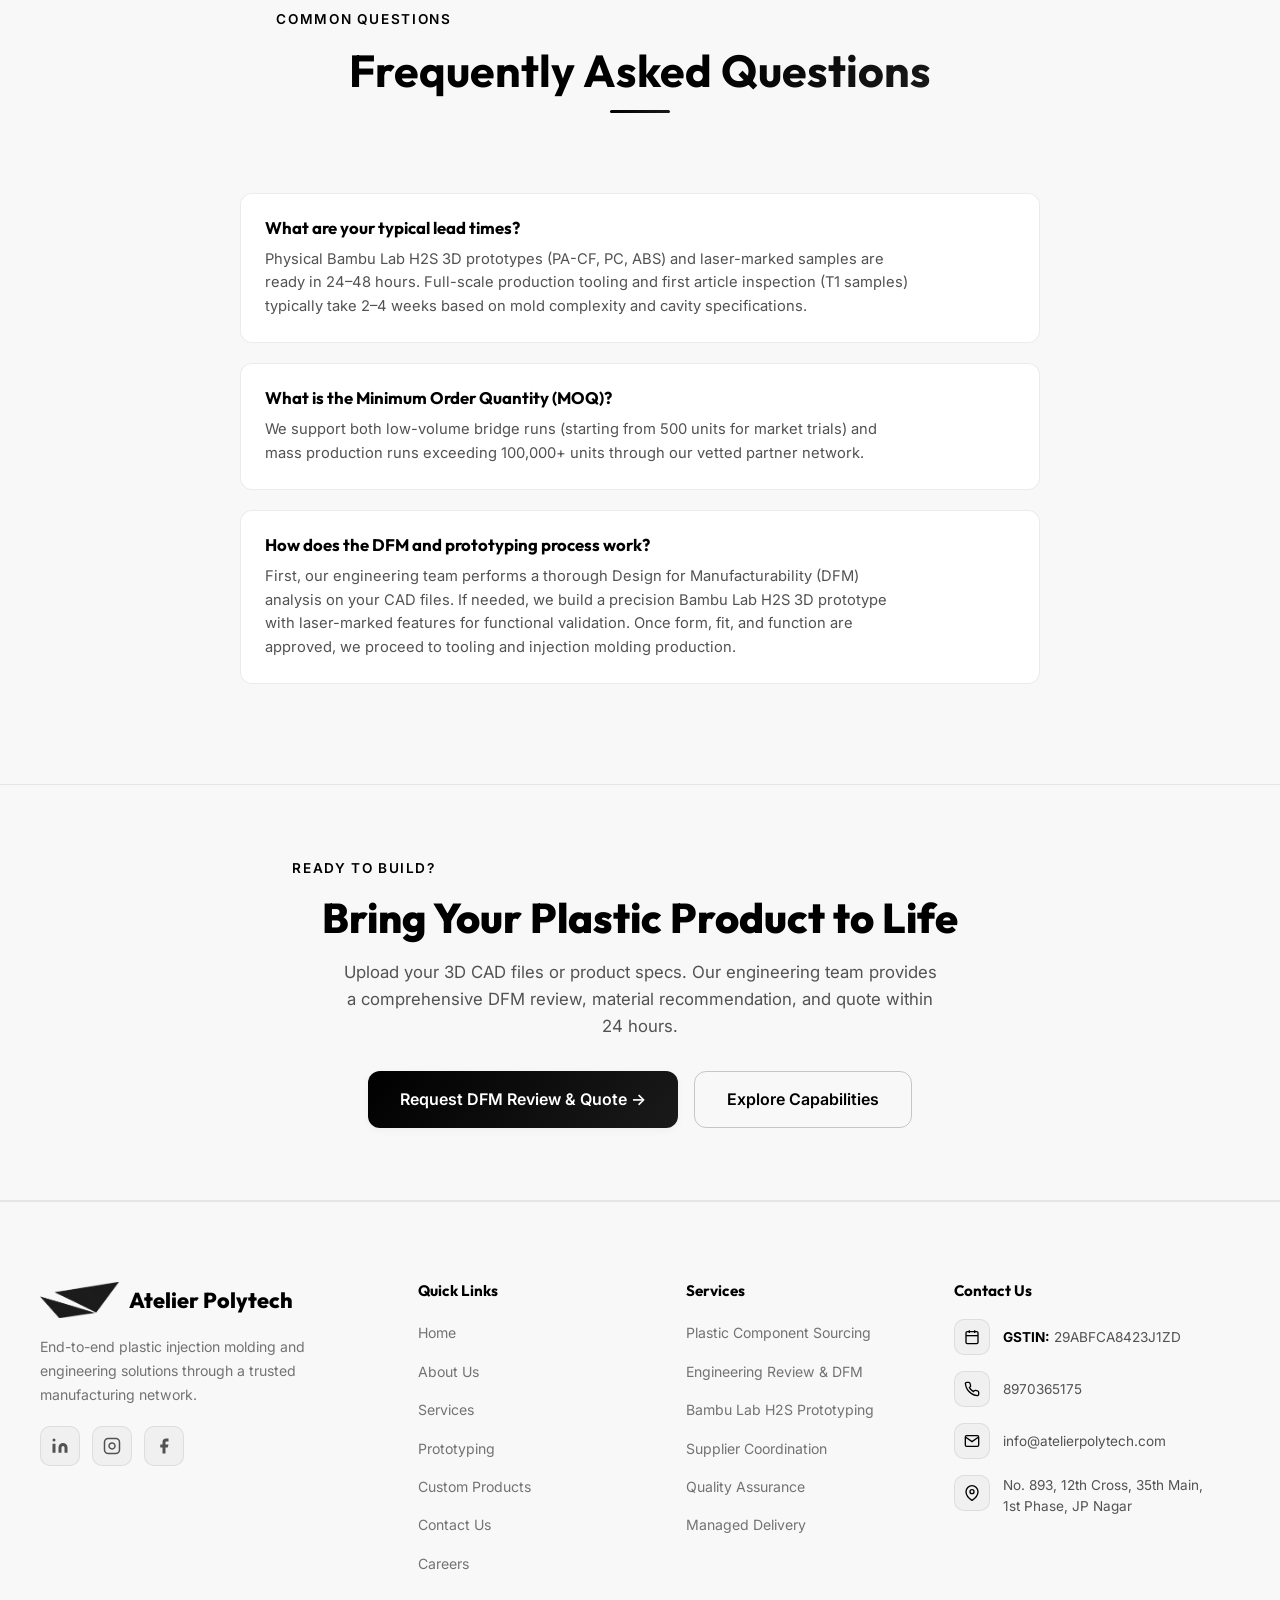
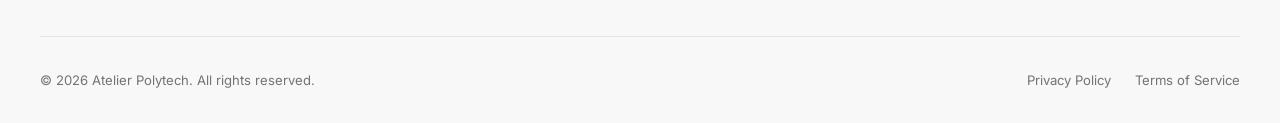
==== commit a00ad24e: "Update products section categories to 3D Printed and Injection Molded" ====
--- a/index.html
+++ b/index.html
@@ -522,7 +522,7 @@
       <div class="section__header reveal">
         <p class="text-accent" style="font-size:0.85rem;font-weight:600;text-transform:uppercase;letter-spacing:0.12em;margin-bottom:0.8rem;">Our Products</p>
         <h2 class="section__title">Featured <span class="gradient-text">Products</span></h2>
-        <p class="section__subtitle">Explore our newly launched range of high-quality household and industrial plastic products.</p>
+        <p class="section__subtitle">Explore our range of precision 3D printed prototypes and high-volume injection molded plastic products.</p>
       </div>
 
       <div class="featured-products-grid stagger-group" id="featured-products-container">
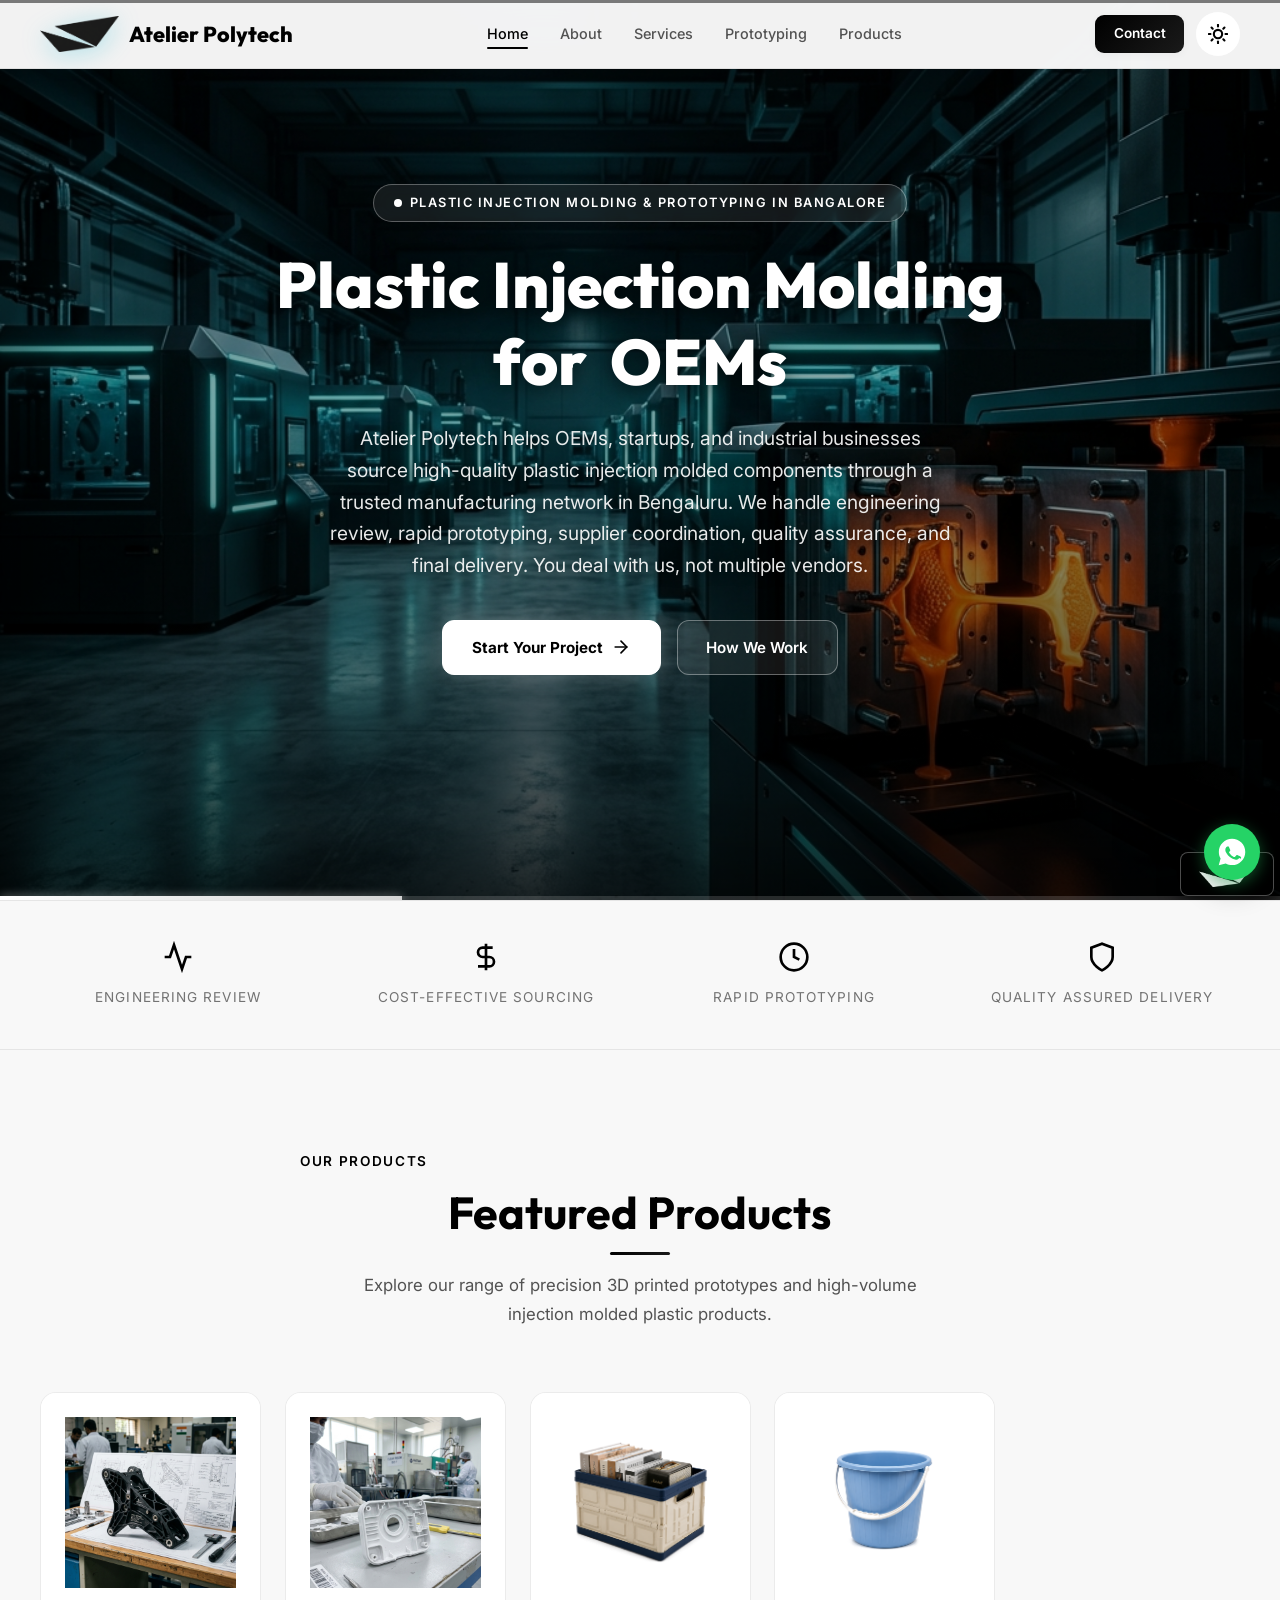
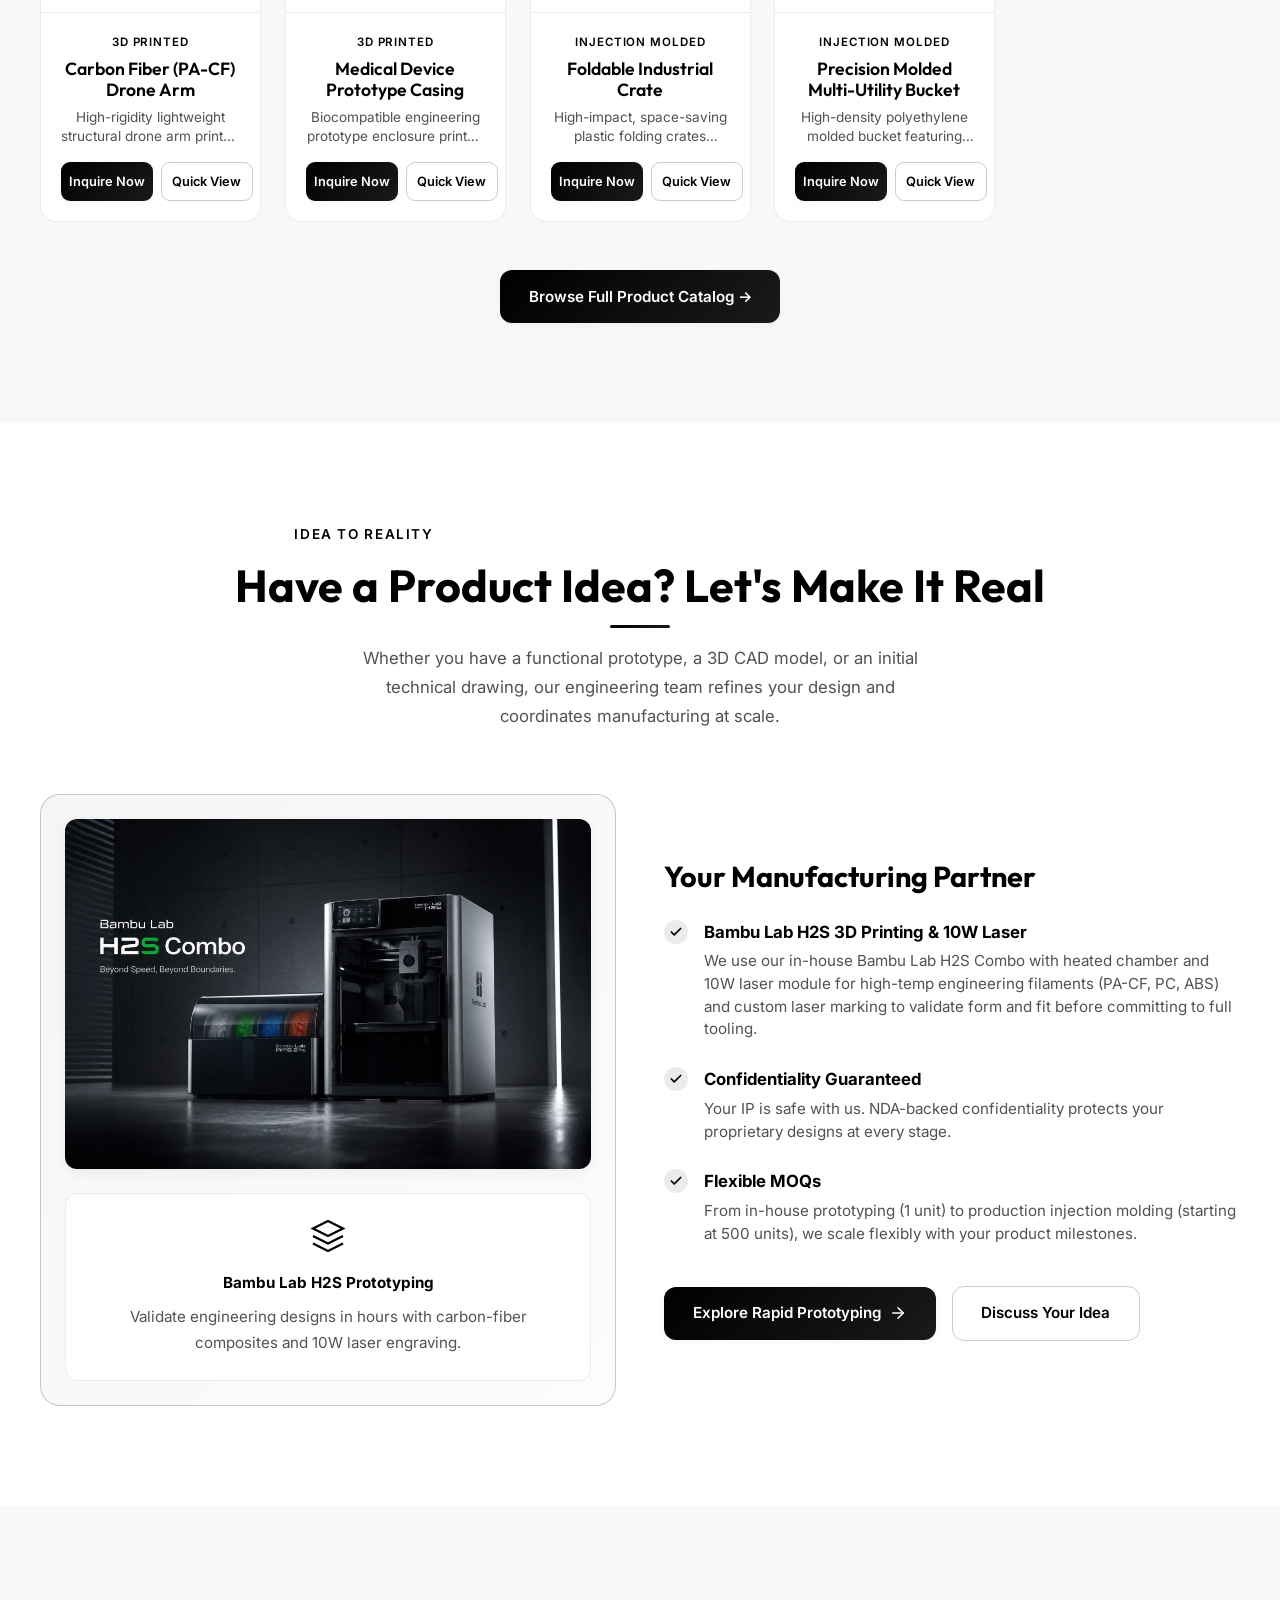
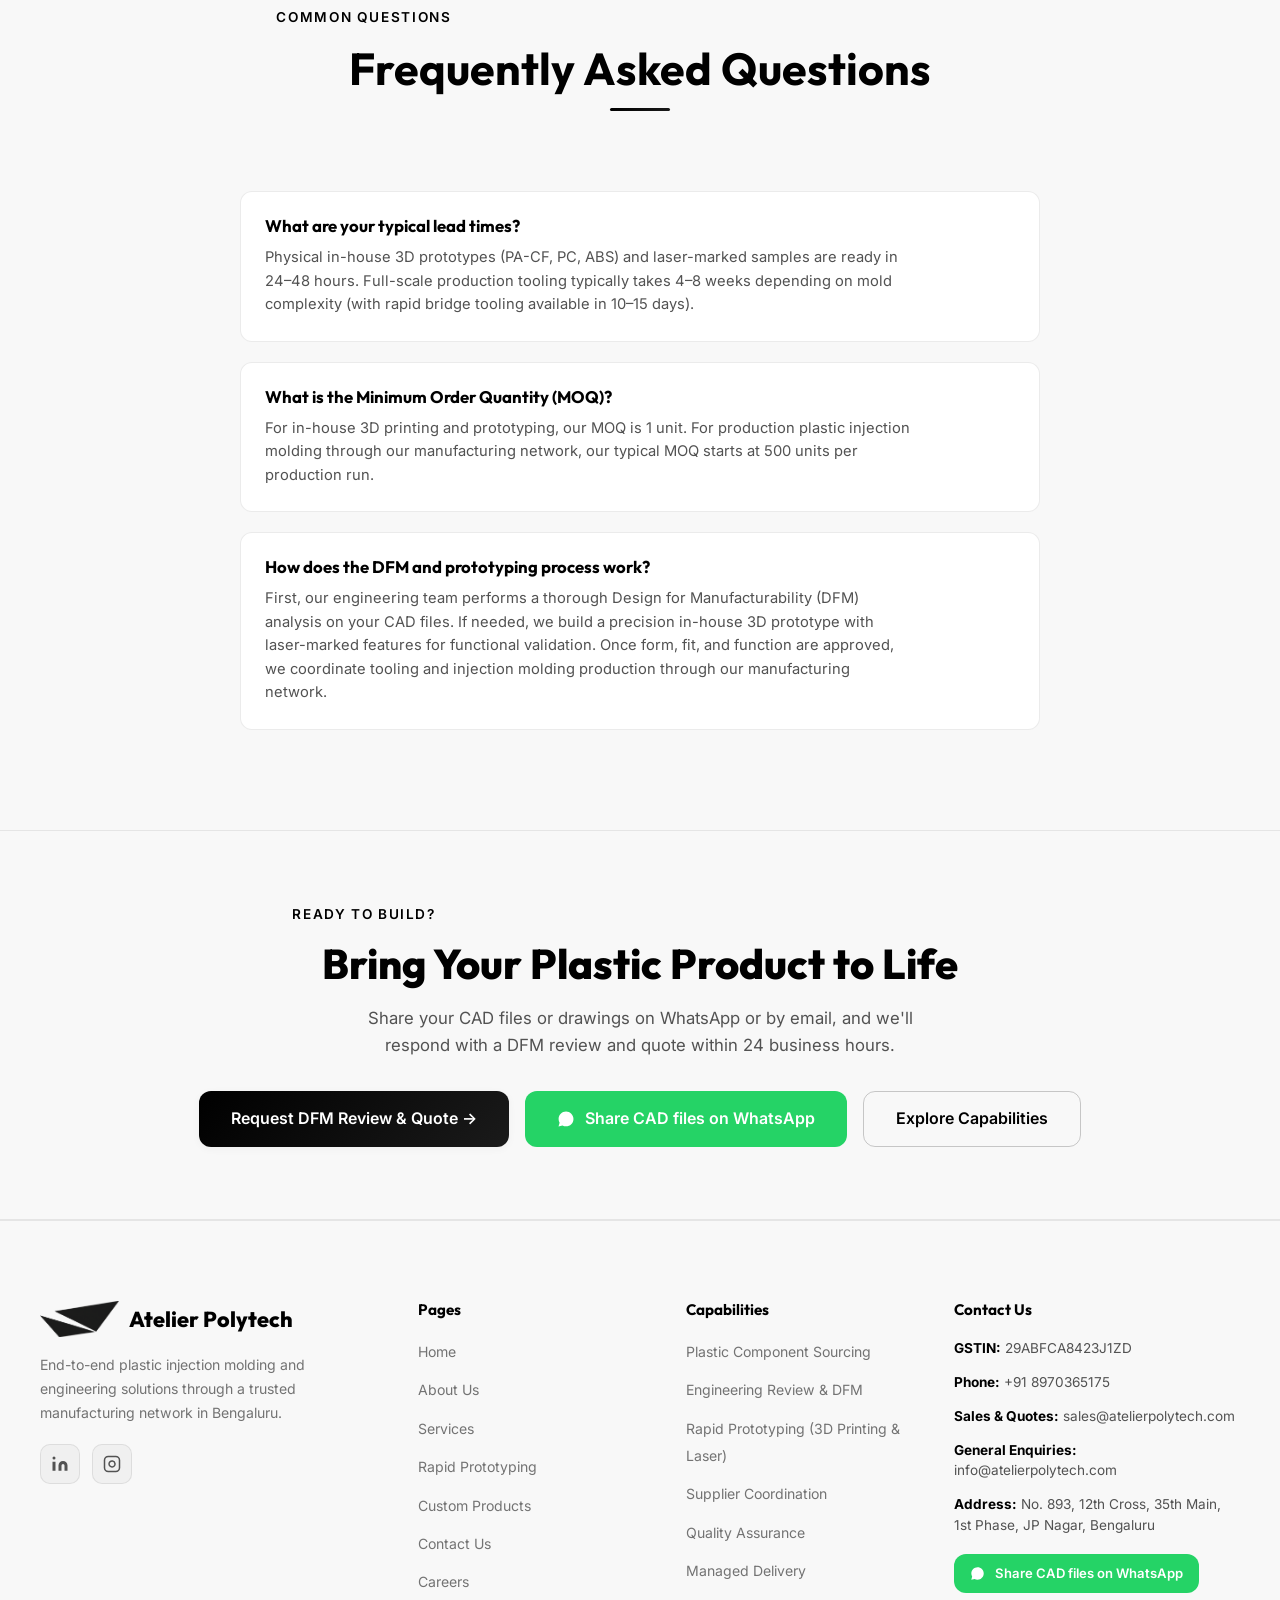
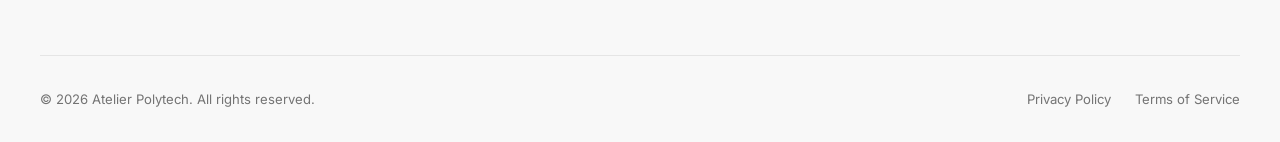
==== commit 52938665: "Fix light-mode hero black text, fix products filtering disappearance, enforce clean URLs, WhatsApp w" ====
--- a/index.html
+++ b/index.html
@@ -15,8 +15,8 @@
   </script>
   
   <!-- Primary Meta Tags -->
-  <meta name="description" content="Premier plastic injection molding manufacturer in Bangalore. We offer end-to-end engineering solutions, rapid prototyping, and custom plastic manufacturing for OEMs and startups globally.">
-  <meta name="keywords" content="plastic injection molding manufacturer in Bangalore, plastic injection molding company, custom plastic manufacturing, injection molding Bangalore, precision molding, plastic parts manufacturer, prototyping services, Atelier Polytech">
+  <title>Plastic Injection Molding &amp; Sourcing Partner in Bangalore | Atelier Polytech</title>
+  <meta name="description" content="Atelier Polytech helps OEMs and startups source precision plastic injection molded parts and rapid prototypes through a vetted manufacturing network in Bangalore.">
   <meta name="author" content="Atelier Polytech">
   <meta name="robots" content="index, follow, max-image-preview:large, max-snippet:-1, max-video-preview:-1">
   <meta name="googlebot" content="index, follow">
@@ -24,13 +24,11 @@
   <!-- Canonical URL -->
   <link rel="canonical" href="https://atelierpolytech.com/">
   
-  <title>Plastic Injection Molding Manufacturer in Bangalore | Atelier Polytech</title>
-
   <!-- Open Graph / Facebook -->
   <meta property="og:type" content="website">
   <meta property="og:url" content="https://atelierpolytech.com/">
   <meta property="og:title" content="Atelier Polytech | Plastic Injection Molding Manufacturer in Bangalore">
-  <meta property="og:description" content="We help OEMs, startups, and industrial businesses source high-quality plastic injection molded components. From Bambu Lab H2S rapid prototyping & 10W laser engraving to production coordination and delivery — we manage the entire journey.">
+  <meta property="og:description" content="We help OEMs, startups, and industrial businesses source high-quality plastic injection molded components through a trusted manufacturing network in Bengaluru.">
   <meta property="og:image" content="https://atelierpolytech.com/assets/images/og-image.png">
   <meta property="og:site_name" content="Atelier Polytech">
   <meta property="og:locale" content="en_US">
@@ -39,26 +37,25 @@
   <meta name="twitter:card" content="summary_large_image">
   <meta name="twitter:url" content="https://atelierpolytech.com/">
   <meta name="twitter:title" content="Atelier Polytech | Plastic Injection Molding Manufacturer in Bangalore">
-  <meta name="twitter:description" content="We help OEMs, startups, and industrial businesses source high-quality plastic injection molded components through a trusted manufacturing network. In-house Bambu Lab H2S prototyping to production delivery.">
+  <meta name="twitter:description" content="We help OEMs, startups, and industrial businesses source high-quality plastic injection molded components through a trusted manufacturing network in Bengaluru.">
   <meta name="twitter:image" content="https://atelierpolytech.com/assets/images/og-image.png">
 
-  <!-- Business Information -->
+  <!-- Business Geo Information -->
   <meta name="geo.region" content="IN-KA">
-  <meta name="geo.placename" content="Bangalore">
-  <meta name="geo.position" content="12.9716;77.5946">
-  <meta name="ICBM" content="12.9716, 77.5946">
+  <meta name="geo.placename" content="Bengaluru">
+  <meta name="geo.position" content="12.9063;77.5857">
+  <meta name="ICBM" content="12.9063, 77.5857">
 
   <!-- Favicon -->
-  <link rel="icon" type="image/png" sizes="48x48" href="https://atelierpolytech.com/assets/images/favicon_48.png">
-  <link rel="icon" type="image/png" sizes="192x192" href="https://atelierpolytech.com/assets/images/favicon.png">
-  <link rel="shortcut icon" href="https://atelierpolytech.com/favicon.ico">
-  <link rel="apple-touch-icon" sizes="180x180" href="https://atelierpolytech.com/assets/images/favicon.png">
-  
-
-  <!-- Alternate Language Tags for International SEO -->
-  <link rel="alternate" hreflang="en" href="https://atelierpolytech.com/">
-  <link rel="alternate" hreflang="en-IN" href="https://atelierpolytech.com/">
-  <link rel="alternate" hreflang="x-default" href="https://atelierpolytech.com/">
+  <link rel="icon" type="image/png" sizes="48x48" href="assets/images/favicon_48.png">
+  <link rel="icon" type="image/png" sizes="192x192" href="assets/images/favicon.png">
+  <link rel="shortcut icon" href="favicon.ico">
+  <link rel="apple-touch-icon" sizes="180x180" href="assets/images/favicon.png">
+
+  <!-- Google Fonts Preconnect & Swap -->
+  <link rel="preconnect" href="https://fonts.googleapis.com">
+  <link rel="preconnect" href="https://fonts.gstatic.com" crossorigin>
+  <link href="https://fonts.googleapis.com/css2?family=Inter:wght@400;500;600&family=Outfit:wght@600;700;800&display=swap" rel="stylesheet">
 
   <!-- Auto-detect system theme preference -->
   <script>
@@ -88,277 +85,157 @@
     })();
   </script>
 
-  <!-- Google Fonts -->
-  <link rel="preconnect" href="https://fonts.googleapis.com">
-  <link rel="preconnect" href="https://fonts.gstatic.com" crossorigin>
-  <link href="https://fonts.googleapis.com/css2?family=Inter:wght@400;500;600&family=Outfit:wght@600;700;800&display=swap" rel="stylesheet">
-
   <!-- Stylesheets -->
-  <link rel="stylesheet" href="css/themes.css?v=2.2">
-  <link rel="stylesheet" href="css/style.css?v=2.2">
-  <link rel="stylesheet" href="css/animations.css?v=2.2">
-
-  <!-- Structured Data / Schema.org Markup -->
+  <link rel="stylesheet" href="css/themes.css?v=2.3">
+  <link rel="stylesheet" href="css/style.css?v=2.3">
+  <link rel="stylesheet" href="css/animations.css?v=2.3">
+
+  <!-- Structured Data: Organization & LocalBusiness -->
   <script type="application/ld+json">
   {
     "@context": "https://schema.org",
-    "@type": "Organization",
-    "name": "Atelier Polytech",
-    "alternateName": "Atelier Polytech India",
-    "url": "https://atelierpolytech.com",
-    "logo": "https://atelierpolytech.com/assets/images/logo.png",
-    "description": "Atelier Polytech is an engineering and manufacturing solutions company helping OEMs, startups, and industrial businesses source high-quality plastic injection molded components through a trusted manufacturing network — from Bambu Lab H2S rapid prototyping and 10W laser engraving to production coordination and final delivery.",
-    "address": {
-      "@type": "PostalAddress",
-      "addressLocality": "Bangalore",
-      "addressRegion": "Karnataka",
-      "addressCountry": "IN"
-    },
-    "contactPoint": {
-      "@type": "ContactPoint",
-      "contactType": "Sales",
-      "availableLanguage": ["English", "Hindi"]
-    },
-    "sameAs": [
-      "https://github.com/shubhamdnaik/atelier-polytech"
-    ],
-    "founder": {
-      "@type": "Person",
-      "name": "Atelier Polytech Team"
-    },
-    "foundingDate": "2026",
-    "knowsAbout": [
-      "Plastic Injection Molding",
-      "Custom Mold Design",
-      "Bambu Lab H2S Prototyping",
-      "10W Laser Engraving",
-      "Rapid Prototyping",
-      "Engineering Review",
-      "Supplier Selection",
-      "Quality Assurance",
-      "Precision Manufacturing",
-      "Thermoplastic Molding",
-      "Manufacturing Network"
-    ]
-  }
-  </script>
-
-  <script type="application/ld+json">
-  {
-    "@context": "https://schema.org",
-    "@type": "Service",
-    "serviceType": "Plastic Injection Molding",
-    "provider": {
-      "@type": "Organization",
-      "name": "Atelier Polytech"
-    },
-    "areaServed": {
-      "@type": "Country",
-      "name": "India"
-    },
-    "hasOfferCatalog": {
-      "@type": "OfferCatalog",
-      "name": "Manufacturing Services",
-      "itemListElement": [
-        {
-          "@type": "Offer",
-          "itemOffered": {
-            "@type": "Service",
-            "name": "Custom Injection Molding",
-            "description": "High-volume and low-volume production runs using thermoplastic and thermosetting materials"
-          }
+    "@graph": [
+      {
+        "@type": "Organization",
+        "@id": "https://atelierpolytech.com/#organization",
+        "name": "Atelier Polytech",
+        "alternateName": "Atelier Polytech Bangalore",
+        "url": "https://atelierpolytech.com/",
+        "logo": "https://atelierpolytech.com/assets/images/logo.png",
+        "description": "Atelier Polytech provides end-to-end plastic injection molding sourcing, in-house rapid prototyping, and quality assurance in Bengaluru, India.",
+        "email": "sales@atelierpolytech.com",
+        "telephone": "+91 8970365175",
+        "address": {
+          "@type": "PostalAddress",
+          "streetAddress": "No. 893, 12th Cross, 35th Main, 1st Phase, JP Nagar",
+          "addressLocality": "Bengaluru",
+          "addressRegion": "Karnataka",
+          "postalCode": "560078",
+          "addressCountry": "IN"
         },
-        {
-          "@type": "Offer",
-          "itemOffered": {
-            "@type": "Service",
-            "name": "Mold Design & Engineering",
-            "description": "Expert CAD/CAM mold design with DFM analysis and precision tooling"
-          }
-        },
-        {
-          "@type": "Offer",
-          "itemOffered": {
-            "@type": "Service",
-            "name": "Rapid Prototyping",
-            "description": "Fast prototyping with soft tooling for design validation and testing"
-          }
-        }
-      ]
-    }
-  }
-  </script>
-
-  <script type="application/ld+json">
-  {
-    "@context": "https://schema.org",
-    "@type": "BreadcrumbList",
-    "itemListElement": [
-      {
-        "@type": "ListItem",
-        "position": 1,
-        "name": "Home",
-        "item": "https://atelierpolytech.com/"
+        "sameAs": [
+          "https://www.linkedin.com/company/atelier-polytech/",
+          "https://www.instagram.com/atelierpolytech?igsh=MWxocjNvMjVxOXMwYQ%3D%3D"
+        ]
       },
       {
-        "@type": "ListItem",
-        "position": 2,
-        "name": "Services",
-        "item": "https://atelierpolytech.com/#services"
+        "@type": "LocalBusiness",
+        "@id": "https://atelierpolytech.com/#localbusiness",
+        "name": "Atelier Polytech",
+        "image": "https://atelierpolytech.com/assets/images/og-image.png",
+        "url": "https://atelierpolytech.com/",
+        "telephone": "+91 8970365175",
+        "email": "sales@atelierpolytech.com",
+        "priceRange": "$$",
+        "address": {
+          "@type": "PostalAddress",
+          "streetAddress": "No. 893, 12th Cross, 35th Main, 1st Phase, JP Nagar",
+          "addressLocality": "Bengaluru",
+          "addressRegion": "Karnataka",
+          "postalCode": "560078",
+          "addressCountry": "IN"
+        },
+        "geo": {
+          "@type": "GeoCoordinates",
+          "latitude": 12.9063,
+          "longitude": 77.5857
+        },
+        "openingHoursSpecification": {
+          "@type": "OpeningHoursSpecification",
+          "dayOfWeek": ["Monday", "Tuesday", "Wednesday", "Thursday", "Friday", "Saturday"],
+          "opens": "09:00",
+          "closes": "18:00"
+        }
       },
       {
-        "@type": "ListItem",
-        "position": 3,
-        "name": "Prototyping",
-        "item": "https://atelierpolytech.com/#prototyping"
+        "@type": "ItemList",
+        "name": "Featured Products",
+        "url": "https://atelierpolytech.com/#products",
+        "numberOfItems": 4,
+        "itemListElement": [
+          {
+            "@type": "ListItem",
+            "position": 1,
+            "item": {
+              "@type": "Product",
+              "name": "Carbon Fiber (PA-CF) Drone Arm",
+              "description": "High-rigidity lightweight structural drone arm printed on our Bambu Lab H2S Combo with carbon fiber nylon composite (PA-CF).",
+              "image": "https://atelierpolytech.com/assets/images/aerospace-component.png",
+              "url": "https://atelierpolytech.com/contact?subject=Carbon%20Fiber%20(PA-CF)%20Drone%20Arm"
+            }
+          },
+          {
+            "@type": "ListItem",
+            "position": 2,
+            "item": {
+              "@type": "Product",
+              "name": "Medical Device Prototype Casing",
+              "description": "Biocompatible engineering prototype enclosure printed in ABS with functional snap-fit joints and 10W laser-engraved serial ID.",
+              "image": "https://atelierpolytech.com/assets/images/medical-device.png",
+              "url": "https://atelierpolytech.com/contact?subject=Medical%20Device%20Prototype%20Casing"
+            }
+          },
+          {
+            "@type": "ListItem",
+            "position": 3,
+            "item": {
+              "@type": "Product",
+              "name": "Foldable Industrial Crate",
+              "description": "High-impact, space-saving plastic folding crates precision molded for warehousing, logistics, and bulk distribution.",
+              "image": "https://atelierpolytech.com/assets/images/products/foldable-crate/1.png",
+              "url": "https://atelierpolytech.com/contact?subject=Foldable%20Industrial%20Crate"
+            }
+          },
+          {
+            "@type": "ListItem",
+            "position": 4,
+            "item": {
+              "@type": "Product",
+              "name": "Precision Molded Multi-Utility Bucket",
+              "description": "High-density polyethylene molded bucket featuring ergonomic reinforced handle and high-impact drop resistance.",
+              "image": "https://atelierpolytech.com/assets/images/products/fishing-bucket/1.png",
+              "url": "https://atelierpolytech.com/contact?subject=Precision%20Molded%20Multi-Utility%20Bucket"
+            }
+          }
+        ]
       },
       {
-        "@type": "ListItem",
-        "position": 4,
-        "name": "Contact",
-        "item": "https://atelierpolytech.com/contact.html"
+        "@type": "FAQPage",
+        "mainEntity": [
+          {
+            "@type": "Question",
+            "name": "What are your typical lead times?",
+            "acceptedAnswer": {
+              "@type": "Answer",
+              "text": "Physical in-house Bambu Lab H2S 3D prototypes (PA-CF, PC, ABS) and laser-marked samples are ready in 24–48 hours. Full-scale production tooling typically takes 4–8 weeks depending on mold complexity (with rapid bridge tooling available in 10–15 days)."
+            }
+          },
+          {
+            "@type": "Question",
+            "name": "What is the Minimum Order Quantity (MOQ)?",
+            "acceptedAnswer": {
+              "@type": "Answer",
+              "text": "For in-house 3D printing and prototyping, our MOQ is 1 unit. For production plastic injection molding through our manufacturing network, our typical MOQ starts at 500 units per production run."
+            }
+          },
+          {
+            "@type": "Question",
+            "name": "How does the DFM and prototyping process work?",
+            "acceptedAnswer": {
+              "@type": "Answer",
+              "text": "First, our engineering team performs a thorough Design for Manufacturability (DFM) analysis on your CAD files. If needed, we build a precision in-house 3D prototype with laser-marked features for functional validation. Once form, fit, and function are approved, we coordinate tooling and injection molding production through our manufacturing network."
+            }
+          }
+        ]
       }
     ]
   }
   </script>
-
-  <!-- Local Business Schema for Bangalore Location -->
-  <script type="application/ld+json">
-  {
-    "@context": "https://schema.org",
-    "@type": "LocalBusiness",
-    "name": "Atelier Polytech",
-    "image": "https://atelierpolytech.com/assets/images/logo.png",
-    "@id": "https://atelierpolytech.com",
-    "url": "https://atelierpolytech.com",
-    "telephone": "+91-80-2839-4567",
-    "priceRange": "$$",
-    "address": {
-      "@type": "PostalAddress",
-      "streetAddress": "Peenya Industrial Area, Phase IV",
-      "addressLocality": "Bengaluru",
-      "addressRegion": "Karnataka",
-      "postalCode": "560058",
-      "addressCountry": "IN"
-    },
-    "geo": {
-      "@type": "GeoCoordinates",
-      "latitude": 12.9716,
-      "longitude": 77.5946
-    },
-    "areaServed": "Bangalore, Karnataka, India",
-    "openingHoursSpecification": {
-      "@type": "OpeningHoursSpecification",
-      "dayOfWeek": [
-        "Monday",
-        "Tuesday",
-        "Wednesday",
-        "Thursday",
-        "Friday",
-        "Saturday"
-      ],
-      "opens": "09:00",
-      "closes": "18:00"
-    },
-    "sameAs": [
-      "https://github.com/shubhamdnaik/atelier-polytech",
-      "https://www.linkedin.com/company/atelier-polytech/",
-      "https://www.instagram.com/atelierpolytech?igsh=MWxocjNvMjVxOXMwYQ%3D%3D"
-    ]
-  }
-  </script>
-
-  <!-- FAQ Schema for Common Questions -->
-  <script type="application/ld+json">
-  {
-    "@context": "https://schema.org",
-    "@type": "FAQPage",
-    "mainEntity": [
-      {
-        "@type": "Question",
-        "name": "What plastic injection molding services does Atelier Polytech offer?",
-        "acceptedAnswer": {
-          "@type": "Answer",
-          "text": "Atelier Polytech provides end-to-end plastic injection molding solutions including engineering review, in-house Bambu Lab H2S multi-material prototyping, 10W laser engraving, supplier selection from a trusted manufacturing network, quality assurance, and coordinated delivery. We serve OEMs, startups, and industrial businesses across India and globally."
-        }
-      },
-      {
-        "@type": "Question",
-        "name": "How fast can you produce injection molding prototypes?",
-        "acceptedAnswer": {
-          "@type": "Answer",
-          "text": "We offer rapid Bambu Lab H2S 3D printing and 10W laser engraving prototyping that delivers functional engineering prototypes in 24–48 hours. This allows for quick design validation and testing before coordinating full-scale injection molding production through our manufacturing partner network."
-        }
-      },
-      {
-        "@type": "Question",
-        "name": "What industries do you serve with plastic injection molding?",
-        "acceptedAnswer": {
-          "@type": "Answer",
-          "text": "We serve diverse industries including automotive, medical and healthcare, consumer electronics, packaging, industrial engineering, and household products manufacturing across India and globally."
-        }
-      },
-      {
-        "@type": "Question",
-        "name": "Does Atelier Polytech have strict quality standards?",
-        "acceptedAnswer": {
-          "@type": "Answer",
-          "text": "Yes, Atelier Polytech adheres to rigorous quality control and management processes, consistently achieving a 99.7% quality rate."
-        }
-      },
-      {
-        "@type": "Question",
-        "name": "Do you have plastic injection molding jobs available in Bangalore?",
-        "acceptedAnswer": {
-          "@type": "Answer",
-          "text": "Yes, we regularly hire skilled professionals for various positions in our Bangalore facility. Contact us at info@atelierpolytech.com for current job openings in plastic injection molding, mold design, quality control, and engineering."
-        }
-      }
-    ]
-  }
-  </script>
-
-  <!-- Job Posting Schema for Careers -->
-  <script type="application/ld+json">
-  {
-    "@context": "https://schema.org",
-    "@type": "JobPosting",
-    "title": "Plastic Injection Molding Technician",
-    "description": "Join Atelier Polytech's growing team in Bangalore. We're looking for skilled injection molding technicians, mold designers, and quality control specialists to work with advanced manufacturing technology.",
-    "datePosted": "2026-07-10",
-    "validThrough": "2026-12-31",
-    "employmentType": "FULL_TIME",
-    "hiringOrganization": {
-      "@type": "Organization",
-      "name": "Atelier Polytech",
-      "sameAs": "https://atelierpolytech.com",
-      "logo": "https://atelierpolytech.com/assets/images/logo.png"
-    },
-    "jobLocation": {
-      "@type": "Place",
-      "address": {
-        "@type": "PostalAddress",
-        "streetAddress": "Peenya Industrial Area, Phase IV",
-        "addressLocality": "Bengaluru",
-        "addressRegion": "Karnataka",
-        "postalCode": "560058",
-        "addressCountry": "IN"
-      }
-    },
-    "baseSalary": {
-      "@type": "MonetaryAmount",
-      "currency": "INR",
-      "value": {
-        "@type": "QuantitativeValue",
-        "minValue": 300000,
-        "maxValue": 800000,
-        "unitText": "YEAR"
-      }
-    }
-  }
-  </script>
 </head>
 <body>
+
+  <!-- Skip to main content -->
+  <a href="#main-content" class="skip-link">Skip to main content</a>
 
   <!-- Molten Runner Scroll Progress -->
   <div class="scroll-runner">
@@ -368,25 +245,23 @@
   <!-- ========== NAVIGATION ========== -->
   <nav class="navbar" id="navbar">
     <div class="container">
-      <a href="#home" class="navbar__logo">
-        <img src="assets/images/logo.png" alt="Atelier Polytech Logo" class="logo-animated-img logo-invert">
+      <a href="/" class="navbar__logo">
+        <img src="assets/images/logo.png" alt="Atelier Polytech Logo" class="logo-animated-img logo-invert" width="36" height="36">
         <span>Atelier <span class="navbar__logo-accent">Polytech</span></span>
       </a>
 
       <!-- Desktop links -->
       <ul class="navbar__links" id="nav-links">
-        <li><a href="index.html" class="navbar__link active">Home</a></li>
-        <li><a href="about.html" class="navbar__link">About</a></li>
-        <li><a href="services.html" class="navbar__link">Services</a></li>
-        <li><a href="prototyping.html" class="navbar__link">Prototyping</a></li>
-        <li><a href="products.html" class="navbar__link">Products</a></li>
+        <li><a href="/" class="navbar__link active">Home</a></li>
+        <li><a href="/about" class="navbar__link">About</a></li>
+        <li><a href="/services" class="navbar__link">Services</a></li>
+        <li><a href="/prototyping" class="navbar__link">Prototyping</a></li>
+        <li><a href="/products" class="navbar__link">Products</a></li>
       </ul>
 
       <div class="navbar__actions" style="display: flex; align-items: center; gap: 0.75rem;">
-        <a href="contact.html" class="btn btn--primary btn--sm nav-cta-desktop" style="padding: 0.45rem 1.15rem; font-size: 0.85rem;">Contact</a>
-        <!-- Theme Toggle -->
+        <a href="/contact" class="btn btn--primary btn--sm nav-cta-desktop" style="padding: 0.45rem 1.15rem; font-size: 0.85rem;">Contact</a>
         <button class="theme-toggle" aria-label="Toggle theme" id="theme-toggle-btn">
-          <!-- Sun SVG (visible in light mode) -->
           <svg class="theme-toggle__icon theme-toggle__icon--sun" xmlns="http://www.w3.org/2000/svg" width="20" height="20" viewBox="0 0 24 24" fill="none" stroke="currentColor" stroke-width="2.5" stroke-linecap="round" stroke-linejoin="round">
             <circle cx="12" cy="12" r="5"></circle>
             <line x1="12" y1="1" x2="12" y2="3"></line>
@@ -398,14 +273,11 @@
             <line x1="4.22" y1="19.78" x2="5.64" y2="18.36"></line>
             <line x1="18.36" y1="5.64" x2="19.78" y2="4.22"></line>
           </svg>
-          <!-- Moon SVG (visible in dark mode) -->
           <svg class="theme-toggle__icon theme-toggle__icon--moon" xmlns="http://www.w3.org/2000/svg" width="18" height="18" viewBox="0 0 24 24" fill="none" stroke="currentColor" stroke-width="2.5" stroke-linecap="round" stroke-linejoin="round">
             <path d="M21 12.79A9 9 0 1 1 11.21 3 7 7 0 0 0 21 12.79z"></path>
           </svg>
         </button>
-
-        <!-- Hamburger -->
-        <button class="navbar__hamburger" id="nav-toggle" aria-label="Toggle navigation menu" aria-expanded="false">
+        <button class="navbar__hamburger" id="nav-toggle" aria-label="Toggle navigation menu" aria-expanded="false" aria-controls="nav-mobile-menu">
           <span></span>
           <span></span>
           <span></span>
@@ -416,319 +288,358 @@
 
   <!-- Mobile menu overlay -->
   <div class="navbar__backdrop" id="nav-backdrop"></div>
-  <div class="navbar__mobile-menu" id="nav-mobile-menu">
+  <div class="navbar__mobile-menu" id="nav-mobile-menu" aria-hidden="true">
     <div style="display:flex;flex-direction:column;gap:1.2rem;flex-grow:1;">
-      <a href="index.html" class="navbar__link active">Home</a>
-      <a href="about.html" class="navbar__link">About</a>
-      <a href="services.html" class="navbar__link">Services</a>
-      <a href="prototyping.html" class="navbar__link">Prototyping</a>
-      <a href="products.html" class="navbar__link">Products</a>
-      <a href="careers.html" class="navbar__link">Careers</a>
-      <a href="contact.html" class="navbar__link">Contact Us</a>
+      <a href="/" class="navbar__link active">Home</a>
+      <a href="/about" class="navbar__link">About</a>
+      <a href="/services" class="navbar__link">Services</a>
+      <a href="/prototyping" class="navbar__link">Prototyping</a>
+      <a href="/products" class="navbar__link">Products</a>
+      <a href="/contact" class="navbar__link">Contact Us</a>
     </div>
     <div style="padding-top:1.5rem;border-top:1px solid var(--border-color);">
-      <a href="contact.html" class="btn btn--primary" style="width:100%;text-align:center;">Start Your Project</a>
+      <a href="/contact" class="btn btn--primary" style="width:100%;text-align:center;">Start Your Project</a>
     </div>
   </div>
 
-  <!-- ========== HERO SECTION ========== -->
-  <section class="hero hero--video" id="home" style="display:flex;flex-direction:column;align-items:center;justify-content:flex-start;position:relative;overflow:hidden;background:#000;padding-top:calc(80px + clamp(3.5rem, 8vh, 6rem));padding-bottom:4rem;box-sizing:border-box;">
-
-    <!-- VIDEO BACKGROUND SLIDESHOW -->
-    <div class="hero__video-wrap" id="heroVideoWrap" style="position:absolute;top:0;left:0;right:0;bottom:0;width:100%;height:100%;z-index:0;overflow:hidden;background:#000;pointer-events:none;">
-      <video class="hero__video-player active" id="heroVideoA" autoplay muted playsinline webkit-playsinline preload="auto" style="position:absolute;top:0;left:0;width:100%;height:100%;object-fit:cover;object-position:center;background:#000;pointer-events:none;">
-        <source src="assets/videos/1.mp4" type="video/mp4">
-      </video>
-      <video class="hero__video-player" id="heroVideoB" muted playsinline webkit-playsinline preload="auto" style="position:absolute;top:0;left:0;width:100%;height:100%;object-fit:cover;object-position:center;background:#000;pointer-events:none;"></video>
-      <div class="hero__video-overlay" style="position:absolute;top:0;left:0;right:0;bottom:0;width:100%;height:100%;z-index:3;pointer-events:none;"></div>
-      <div class="hero__video-vignette" style="position:absolute;top:0;left:0;right:0;bottom:0;width:100%;height:100%;z-index:3;pointer-events:none;"></div>
-    </div>
-
-    <!-- Video Slide Progress Bar -->
-    <div class="hero__progress-bar" style="position:absolute;bottom:0;left:0;width:100%;height:4px;z-index:6;">
-      <div class="hero__progress-fill" id="heroProgressFill"></div>
-    </div>
-
-    <!-- Company Logo Watermark Badge (Covering bottom-right Veo watermark) -->
-    <div class="hero__brand-badge" aria-label="Atelier Polytech" style="position:absolute;bottom:0.25rem;right:0.35rem;z-index:10;background:#000000 !important;">
-      <img src="assets/images/logo.png" alt="Atelier Polytech Logo" class="hero__brand-badge-img">
-    </div>
-
-    <div class="hero__content hero__content--video" style="position:relative;z-index:5;margin-top:clamp(1.2rem, 3.5vh, 2.5rem);">
-      <div class="hero__badge hero-text-reveal hero-text-reveal--delay-1">
-        <span></span>
-        Top Plastic Injection Molding Manufacturer in Bangalore
-      </div>
-
-      <h1 class="hero__title">
-        <span class="hero-text-reveal hero-text-reveal--delay-2" style="display:block;">Plastic Injection Molding</span>
-        <span class="hero-text-reveal hero-text-reveal--delay-3" style="display:block;">
-          <span class="gradient-text">for&nbsp;</span><span class="hero-cycle-word gradient-text" id="hero-cycling-word">OEMs</span>
-        </span>
-      </h1>
-
-      <p class="hero__subtitle hero-text-reveal hero-text-reveal--delay-3">
-        Atelier Polytech helps OEMs, startups, and industrial businesses source high-quality plastic injection molded
-        components through a trusted manufacturing network. We handle engineering review, rapid prototyping,
-        supplier coordination, quality assurance, and final delivery. You deal with us, not multiple vendors.
-      </p>
-
-      <div class="hero__cta-group hero-text-reveal hero-text-reveal--delay-4">
-        <a href="contact.html" class="btn btn--primary pulse-glow magnetic-btn">
-          <span>Start Your Project</span>
-          <svg xmlns="http://www.w3.org/2000/svg" width="20" height="20" viewBox="0 0 24 24" fill="none" stroke="currentColor" stroke-width="2" stroke-linecap="round" stroke-linejoin="round"><line x1="5" y1="12" x2="19" y2="12"></line><polyline points="12 5 19 12 12 19"></polyline></svg>
-        </a>
-        <a href="services.html" class="btn btn--secondary magnetic-btn">How We Work</a>
-      </div>
-    </div>
-  </section>
-
-
-  <!-- ========== STATS BAR ========== -->
-  <section class="stats-bar" id="stats">
-    <div class="container">
-      <div class="stats-bar__grid">
-        <div class="stats-bar__item reveal stagger-1">
-          <div class="stats-bar__number" style="font-size:1.8rem;margin-bottom:0.5rem;color:var(--accent);">
-            <svg xmlns="http://www.w3.org/2000/svg" width="32" height="32" viewBox="0 0 24 24" fill="none" stroke="currentColor" stroke-width="2"><polyline points="22 12 18 12 15 21 9 3 6 12 2 12"></polyline></svg>
-          </div>
-          <span class="stats-bar__label">Engineering Review</span>
-        </div>
-        <div class="stats-bar__item reveal stagger-2">
-          <div class="stats-bar__number" style="font-size:1.8rem;margin-bottom:0.5rem;color:var(--accent);">
-            <svg xmlns="http://www.w3.org/2000/svg" width="32" height="32" viewBox="0 0 24 24" fill="none" stroke="currentColor" stroke-width="2"><path d="M12 2v20M17 5H9.5a3.5 3.5 0 0 0 0 7h5a3.5 3.5 0 0 1 0 7H6"></path></svg>
-          </div>
-          <span class="stats-bar__label">Cost-Effective Sourcing</span>
-        </div>
-        <div class="stats-bar__item reveal stagger-3">
-          <div class="stats-bar__number" style="font-size:1.8rem;margin-bottom:0.5rem;color:var(--accent);">
-            <svg xmlns="http://www.w3.org/2000/svg" width="32" height="32" viewBox="0 0 24 24" fill="none" stroke="currentColor" stroke-width="2"><circle cx="12" cy="12" r="10"></circle><polyline points="12 6 12 12 16 14"></polyline></svg>
-          </div>
-          <span class="stats-bar__label">Rapid Prototyping</span>
-        </div>
-        <div class="stats-bar__item reveal stagger-4">
-          <div class="stats-bar__number" style="font-size:1.8rem;margin-bottom:0.5rem;color:var(--accent);">
-            <svg xmlns="http://www.w3.org/2000/svg" width="32" height="32" viewBox="0 0 24 24" fill="none" stroke="currentColor" stroke-width="2"><path d="M12 22s8-4 8-10V5l-8-3-8 3v7c0 6 8 10 8 10z"></path></svg>
-          </div>
-          <span class="stats-bar__label">Quality Assured Delivery</span>
-        </div>
-      </div>
-    </div>
-  </section>
-
-  <!-- ========== FEATURED PRODUCTS ========== -->
-  <section class="section section--alt" id="products">
-    <div class="container">
-      <div class="section__header reveal">
-        <p class="text-accent" style="font-size:0.85rem;font-weight:600;text-transform:uppercase;letter-spacing:0.12em;margin-bottom:0.8rem;">Our Products</p>
-        <h2 class="section__title">Featured <span class="gradient-text">Products</span></h2>
-        <p class="section__subtitle">Explore our range of precision 3D printed prototypes and high-volume injection molded plastic products.</p>
-      </div>
-
-      <div class="featured-products-grid stagger-group" id="featured-products-container">
-        <!-- Products injected via JS -->
-      </div>
-
-      <div class="text-center mt-4 reveal" style="margin-top: 3rem;">
-        <a href="products.html" class="btn btn--primary">Browse Full Product Catalog &rarr;</a>
-      </div>
-    </div>
-  </section>
-
-  <!-- ========== IDEA TO REALITY ========== -->
-  <section class="section" id="prototyping">
-    <div class="container">
-      <div class="section__header reveal">
-        <p class="text-accent" style="font-size:0.85rem;font-weight:600;text-transform:uppercase;letter-spacing:0.12em;margin-bottom:0.8rem;">Idea to Reality</p>
-        <h2 class="section__title">Have a Product Idea? <span class="gradient-text">Let's Make It Real</span></h2>
-        <p class="section__subtitle">Whether you have a fully functional prototype, a 3D model, or just a sketch on a napkin, our engineering team can refine your design and manufacture it at scale.</p>
-      </div>
-
-      <div class="prototyping__content" style="display:grid;grid-template-columns:repeat(auto-fit, minmax(300px, 1fr));gap:3rem;align-items:center;margin-top:3rem;">
-        <!-- Left: Visual -->
-        <div class="prototyping__visual reveal reveal-left">
-          <div style="position:relative;border-radius:20px;overflow:hidden;background:var(--gradient-card);border:1px solid var(--border-accent);padding:1.5rem;text-align:center;">
-            <img src="assets/images/bambu-lab.jpg" alt="Bambu Lab H2S 3D Printing and Laser Engraving" style="width:100%;height:auto;border-radius:12px;box-shadow:var(--shadow-md);display:block;" loading="lazy">
-            <div style="margin-top:1.5rem;padding:1.5rem;background:var(--glass-bg);border-radius:12px;border:1px solid var(--border-color);">
-              <svg xmlns="http://www.w3.org/2000/svg" width="36" height="36" viewBox="0 0 24 24" fill="none" stroke="var(--accent)" stroke-width="1.5" style="margin:0 auto 1rem;"><polygon points="12 2 2 7 12 12 22 7 12 2"></polygon><polyline points="2 17 12 22 22 17"></polyline><polyline points="2 12 12 17 22 12"></polyline></svg>
-              <p style="color:var(--text-secondary);font-size:0.95rem;margin:0;"><strong style="color:var(--accent);display:block;margin-bottom:0.5rem;">Bambu Lab H2S Prototyping</strong>Validate engineering designs in hours with carbon-fiber composites and 10W laser engraving.</p>
-            </div>
-          </div>
-        </div>
-
-        <!-- Right: Benefits -->
-        <div class="prototyping__text reveal reveal-right">
-          <h3 style="font-size:1.8rem;margin-bottom:1.5rem;color:var(--text-primary);">Your Manufacturing Partner</h3>
-          <ul class="check-list" style="list-style:none;padding:0;display:flex;flex-direction:column;gap:1.5rem;margin-bottom:2.5rem;">
-            <li style="display:flex;align-items:flex-start;gap:1rem;">
-              <div style="flex-shrink:0;width:24px;height:24px;background:var(--accent-glow);border-radius:50%;display:flex;align-items:center;justify-content:center;color:var(--accent);margin-top:2px;">
-                <svg width="14" height="14" viewBox="0 0 24 24" fill="none" stroke="currentColor" stroke-width="3" stroke-linecap="round" stroke-linejoin="round"><polyline points="20 6 9 17 4 12"></polyline></svg>
+  <main id="main-content">
+    <!-- ========== HERO SECTION ========== -->
+    <section class="hero hero--video" id="home" style="display:flex;flex-direction:column;align-items:center;justify-content:flex-start;position:relative;overflow:hidden;background:#000;padding-top:calc(80px + clamp(3.5rem, 8vh, 6rem));padding-bottom:4rem;box-sizing:border-box;">
+
+      <!-- VIDEO BACKGROUND SLIDESHOW -->
+      <div class="hero__video-wrap" id="heroVideoWrap" style="position:absolute;top:0;left:0;right:0;bottom:0;width:100%;height:100%;z-index:0;overflow:hidden;background:#000;pointer-events:none;">
+        <video class="hero__video-player active" id="heroVideoA" autoplay muted loop playsinline preload="metadata" poster="assets/images/hero-banner-new.png" style="position:absolute;top:0;left:0;width:100%;height:100%;object-fit:cover;object-position:center;background:#000;pointer-events:none;">
+          <source src="assets/videos/1.mp4" type="video/mp4">
+        </video>
+        <video class="hero__video-player" id="heroVideoB" muted playsinline preload="none" poster="assets/images/hero-banner-new.png" style="position:absolute;top:0;left:0;width:100%;height:100%;object-fit:cover;object-position:center;background:#000;pointer-events:none;"></video>
+        <div class="hero__video-overlay" style="position:absolute;top:0;left:0;right:0;bottom:0;width:100%;height:100%;z-index:3;pointer-events:none;"></div>
+        <div class="hero__video-vignette" style="position:absolute;top:0;left:0;right:0;bottom:0;width:100%;height:100%;z-index:3;pointer-events:none;"></div>
+      </div>
+
+      <!-- Video Slide Progress Bar -->
+      <div class="hero__progress-bar" style="position:absolute;bottom:0;left:0;width:100%;height:4px;z-index:6;">
+        <div class="hero__progress-fill" id="heroProgressFill"></div>
+      </div>
+
+      <!-- Company Logo Watermark Badge -->
+      <div class="hero__brand-badge" aria-label="Atelier Polytech" style="position:absolute;bottom:0.25rem;right:0.35rem;z-index:10;background:#000000 !important;">
+        <img src="assets/images/logo.png" alt="Atelier Polytech Logo" class="hero__brand-badge-img" width="30" height="30">
+      </div>
+
+      <div class="hero__content hero__content--video" style="position:relative;z-index:5;margin-top:clamp(1.2rem, 3.5vh, 2.5rem);">
+        <div class="hero__badge hero-text-reveal hero-text-reveal--delay-1">
+          <span></span>
+          Plastic Injection Molding &amp; Prototyping in Bangalore
+        </div>
+
+        <h1 class="hero__title">
+          <span class="hero-text-reveal hero-text-reveal--delay-2" style="display:block;">Plastic Injection Molding</span>
+          <span class="hero-text-reveal hero-text-reveal--delay-3" style="display:block;">
+            <span style="display:inline-block; margin-right: 0.35em;">for</span><span class="hero-cycle-word" id="hero-cycling-word">OEMs</span>
+          </span>
+        </h1>
+
+        <p class="hero__subtitle hero-text-reveal hero-text-reveal--delay-3">
+          Atelier Polytech helps OEMs, startups, and industrial businesses source high-quality plastic injection molded
+          components through a trusted manufacturing network in Bengaluru. We handle engineering review, rapid prototyping,
+          supplier coordination, quality assurance, and final delivery. You deal with us, not multiple vendors.
+        </p>
+
+        <div class="hero__cta-group hero-text-reveal hero-text-reveal--delay-4">
+          <a href="/contact" class="btn btn--primary pulse-glow magnetic-btn">
+            <span>Start Your Project</span>
+            <svg xmlns="http://www.w3.org/2000/svg" width="20" height="20" viewBox="0 0 24 24" fill="none" stroke="currentColor" stroke-width="2" stroke-linecap="round" stroke-linejoin="round" aria-hidden="true"><line x1="5" y1="12" x2="19" y2="12"></line><polyline points="12 5 19 12 12 19"></polyline></svg>
+          </a>
+          <a href="/services" class="btn btn--secondary magnetic-btn">How We Work</a>
+        </div>
+      </div>
+    </section>
+
+    <!-- ========== STATS BAR ========== -->
+    <section class="stats-bar" id="stats">
+      <div class="container">
+        <div class="stats-bar__grid">
+          <div class="stats-bar__item reveal stagger-1">
+            <div class="stats-bar__number" style="font-size:1.8rem;margin-bottom:0.5rem;color:var(--accent);">
+              <svg xmlns="http://www.w3.org/2000/svg" width="32" height="32" viewBox="0 0 24 24" fill="none" stroke="currentColor" stroke-width="2" aria-hidden="true"><polyline points="22 12 18 12 15 21 9 3 6 12 2 12"></polyline></svg>
+            </div>
+            <span class="stats-bar__label">Engineering Review</span>
+          </div>
+          <div class="stats-bar__item reveal stagger-2">
+            <div class="stats-bar__number" style="font-size:1.8rem;margin-bottom:0.5rem;color:var(--accent);">
+              <svg xmlns="http://www.w3.org/2000/svg" width="32" height="32" viewBox="0 0 24 24" fill="none" stroke="currentColor" stroke-width="2" aria-hidden="true"><path d="M12 2v20M17 5H9.5a3.5 3.5 0 0 0 0 7h5a3.5 3.5 0 0 1 0 7H6"></path></svg>
+            </div>
+            <span class="stats-bar__label">Cost-Effective Sourcing</span>
+          </div>
+          <div class="stats-bar__item reveal stagger-3">
+            <div class="stats-bar__number" style="font-size:1.8rem;margin-bottom:0.5rem;color:var(--accent);">
+              <svg xmlns="http://www.w3.org/2000/svg" width="32" height="32" viewBox="0 0 24 24" fill="none" stroke="currentColor" stroke-width="2" aria-hidden="true"><circle cx="12" cy="12" r="10"></circle><polyline points="12 6 12 12 16 14"></polyline></svg>
+            </div>
+            <span class="stats-bar__label">Rapid Prototyping</span>
+          </div>
+          <div class="stats-bar__item reveal stagger-4">
+            <div class="stats-bar__number" style="font-size:1.8rem;margin-bottom:0.5rem;color:var(--accent);">
+              <svg xmlns="http://www.w3.org/2000/svg" width="32" height="32" viewBox="0 0 24 24" fill="none" stroke="currentColor" stroke-width="2" aria-hidden="true"><path d="M12 22s8-4 8-10V5l-8-3-8 3v7c0 6 8 10 8 10z"></path></svg>
+            </div>
+            <span class="stats-bar__label">Quality Assured Delivery</span>
+          </div>
+        </div>
+      </div>
+    </section>
+
+    <!-- ========== FEATURED PRODUCTS ========== -->
+    <section class="section section--alt" id="products">
+      <div class="container">
+        <div class="section__header reveal">
+          <p class="text-accent" style="font-size:0.85rem;font-weight:600;text-transform:uppercase;letter-spacing:0.12em;margin-bottom:0.8rem;">Our Products</p>
+          <h2 class="section__title">Featured <span class="gradient-text">Products</span></h2>
+          <p class="section__subtitle">Explore our range of precision 3D printed prototypes and high-volume injection molded plastic products.</p>
+        </div>
+
+        <!-- Pre-rendered Featured Products for Crawlers and SEO -->
+        <div class="featured-products-grid stagger-group" id="featured-products-container">
+          <div class="product-card" data-title="Carbon Fiber (PA-CF) Drone Arm" data-images='["assets/images/aerospace-component.png","assets/images/bambu-lab.jpg"]' data-desc="High-rigidity lightweight structural drone arm printed on our Bambu Lab H2S Combo with carbon fiber nylon composite (PA-CF).">
+            <div class="product-card__image">
+              <img src="assets/images/aerospace-component.png" alt="Carbon Fiber (PA-CF) Drone Arm - Atelier Polytech" loading="lazy" width="400" height="300">
+            </div>
+            <div class="product-card__content">
+              <span style="display:inline-block; font-size:0.72rem; font-weight:600; text-transform:uppercase; letter-spacing:0.08em; color:var(--accent); margin-bottom:0.35rem;">3D Printed</span>
+              <h3 style="font-size:1.1rem; font-weight:600; margin-bottom:0.5rem; color: var(--text-primary);">Carbon Fiber (PA-CF) Drone Arm</h3>
+              <p style="font-size:0.85rem; color:var(--text-secondary); margin-bottom:1rem; line-height:1.4;">High-rigidity lightweight structural drone arm printed on our Bambu Lab H2S Combo with carbon fiber nylon composite (PA-CF).</p>
+              <div style="display:flex;gap:0.5rem;margin-top:auto;width:100%;">
+                <a href="/contact?subject=Carbon%20Fiber%20(PA-CF)%20Drone%20Arm" class="btn btn--primary btn--sm product-card__inquire-btn" style="flex:1;text-align:center;font-size:0.8rem;padding:0.45rem 0.5rem;">Inquire Now</a>
+                <button type="button" class="btn btn--secondary btn--sm quick-view-btn" style="font-size:0.8rem;padding:0.45rem 0.65rem;">Quick View</button>
               </div>
-              <div>
-                <strong style="color:var(--text-primary);display:block;margin-bottom:0.25rem;font-size:1.05rem;">Bambu Lab H2S 3D Printing &amp; 10W Laser</strong>
-                <span style="color:var(--text-secondary);font-size:0.95rem;line-height:1.5;display:block;">We use our in-house Bambu Lab H2S Combo with heated chamber and 10W laser module for high-temp engineering filaments (PA-CF, PC, ABS) and custom laser marking before committing to full tooling.</span>
+            </div>
+          </div>
+
+          <div class="product-card" data-title="Medical Device Prototype Casing" data-images='["assets/images/medical-device.png","assets/images/bambu-lab.jpg"]' data-desc="Biocompatible engineering prototype enclosure printed in ABS with functional snap-fit joints and 10W laser-engraved serial ID.">
+            <div class="product-card__image">
+              <img src="assets/images/medical-device.png" alt="Medical Device Prototype Casing - Atelier Polytech" loading="lazy" width="400" height="300">
+            </div>
+            <div class="product-card__content">
+              <span style="display:inline-block; font-size:0.72rem; font-weight:600; text-transform:uppercase; letter-spacing:0.08em; color:var(--accent); margin-bottom:0.35rem;">3D Printed</span>
+              <h3 style="font-size:1.1rem; font-weight:600; margin-bottom:0.5rem; color: var(--text-primary);">Medical Device Prototype Casing</h3>
+              <p style="font-size:0.85rem; color:var(--text-secondary); margin-bottom:1rem; line-height:1.4;">Biocompatible engineering prototype enclosure printed in ABS with functional snap-fit joints and 10W laser-engraved serial ID.</p>
+              <div style="display:flex;gap:0.5rem;margin-top:auto;width:100%;">
+                <a href="/contact?subject=Medical%20Device%20Prototype%20Casing" class="btn btn--primary btn--sm product-card__inquire-btn" style="flex:1;text-align:center;font-size:0.8rem;padding:0.45rem 0.5rem;">Inquire Now</a>
+                <button type="button" class="btn btn--secondary btn--sm quick-view-btn" style="font-size:0.8rem;padding:0.45rem 0.65rem;">Quick View</button>
               </div>
-            </li>
-            <li style="display:flex;align-items:flex-start;gap:1rem;">
-              <div style="flex-shrink:0;width:24px;height:24px;background:var(--accent-glow);border-radius:50%;display:flex;align-items:center;justify-content:center;color:var(--accent);margin-top:2px;">
-                <svg width="14" height="14" viewBox="0 0 24 24" fill="none" stroke="currentColor" stroke-width="3" stroke-linecap="round" stroke-linejoin="round"><polyline points="20 6 9 17 4 12"></polyline></svg>
+            </div>
+          </div>
+
+          <div class="product-card" data-title="Foldable Industrial Crate" data-images='["assets/images/products/foldable-crate/1.png","assets/images/products/foldable-crate/2.png"]' data-desc="High-impact, space-saving plastic folding crates precision molded for warehousing, logistics, and bulk distribution.">
+            <div class="product-card__image">
+              <img src="assets/images/products/foldable-crate/1.png" alt="Foldable Industrial Crate - Atelier Polytech" loading="lazy" width="400" height="300">
+            </div>
+            <div class="product-card__content">
+              <span style="display:inline-block; font-size:0.72rem; font-weight:600; text-transform:uppercase; letter-spacing:0.08em; color:var(--accent); margin-bottom:0.35rem;">Injection Molded</span>
+              <h3 style="font-size:1.1rem; font-weight:600; margin-bottom:0.5rem; color: var(--text-primary);">Foldable Industrial Crate</h3>
+              <p style="font-size:0.85rem; color:var(--text-secondary); margin-bottom:1rem; line-height:1.4;">High-impact, space-saving plastic folding crates precision molded for warehousing, logistics, and bulk distribution.</p>
+              <div style="display:flex;gap:0.5rem;margin-top:auto;width:100%;">
+                <a href="/contact?subject=Foldable%20Industrial%20Crate" class="btn btn--primary btn--sm product-card__inquire-btn" style="flex:1;text-align:center;font-size:0.8rem;padding:0.45rem 0.5rem;">Inquire Now</a>
+                <button type="button" class="btn btn--secondary btn--sm quick-view-btn" style="font-size:0.8rem;padding:0.45rem 0.65rem;">Quick View</button>
               </div>
-              <div>
-                <strong style="color:var(--text-primary);display:block;margin-bottom:0.25rem;font-size:1.05rem;">Confidentiality Guaranteed</strong>
-                <span style="color:var(--text-secondary);font-size:0.95rem;line-height:1.5;display:block;">Your IP is safe with us. We sign NDAs and protect your designs at every stage.</span>
+            </div>
+          </div>
+
+          <div class="product-card" data-title="Precision Molded Multi-Utility Bucket" data-images='["assets/images/products/fishing-bucket/1.png","assets/images/products/fishing-bucket/2.png"]' data-desc="High-density polyethylene molded bucket featuring ergonomic reinforced handle and high-impact drop resistance.">
+            <div class="product-card__image">
+              <img src="assets/images/products/fishing-bucket/1.png" alt="Precision Molded Multi-Utility Bucket - Atelier Polytech" loading="lazy" width="400" height="300">
+            </div>
+            <div class="product-card__content">
+              <span style="display:inline-block; font-size:0.72rem; font-weight:600; text-transform:uppercase; letter-spacing:0.08em; color:var(--accent); margin-bottom:0.35rem;">Injection Molded</span>
+              <h3 style="font-size:1.1rem; font-weight:600; margin-bottom:0.5rem; color: var(--text-primary);">Precision Molded Multi-Utility Bucket</h3>
+              <p style="font-size:0.85rem; color:var(--text-secondary); margin-bottom:1rem; line-height:1.4;">High-density polyethylene molded bucket featuring ergonomic reinforced handle and high-impact drop resistance.</p>
+              <div style="display:flex;gap:0.5rem;margin-top:auto;width:100%;">
+                <a href="/contact?subject=Precision%20Molded%20Multi-Utility%20Bucket" class="btn btn--primary btn--sm product-card__inquire-btn" style="flex:1;text-align:center;font-size:0.8rem;padding:0.45rem 0.5rem;">Inquire Now</a>
+                <button type="button" class="btn btn--secondary btn--sm quick-view-btn" style="font-size:0.8rem;padding:0.45rem 0.65rem;">Quick View</button>
               </div>
-            </li>
-            <li style="display:flex;align-items:flex-start;gap:1rem;">
-              <div style="flex-shrink:0;width:24px;height:24px;background:var(--accent-glow);border-radius:50%;display:flex;align-items:center;justify-content:center;color:var(--accent);margin-top:2px;">
-                <svg width="14" height="14" viewBox="0 0 24 24" fill="none" stroke="currentColor" stroke-width="3" stroke-linecap="round" stroke-linejoin="round"><polyline points="20 6 9 17 4 12"></polyline></svg>
+            </div>
+          </div>
+        </div>
+
+        <div class="text-center mt-4 reveal" style="margin-top: 3rem;">
+          <a href="/products" class="btn btn--primary">Browse Full Product Catalog &rarr;</a>
+        </div>
+      </div>
+    </section>
+
+    <!-- ========== IDEA TO REALITY ========== -->
+    <section class="section" id="prototyping">
+      <div class="container">
+        <div class="section__header reveal">
+          <p class="text-accent" style="font-size:0.85rem;font-weight:600;text-transform:uppercase;letter-spacing:0.12em;margin-bottom:0.8rem;">Idea to Reality</p>
+          <h2 class="section__title">Have a Product Idea? <span class="gradient-text">Let's Make It Real</span></h2>
+          <p class="section__subtitle">Whether you have a functional prototype, a 3D CAD model, or an initial technical drawing, our engineering team refines your design and coordinates manufacturing at scale.</p>
+        </div>
+
+        <div class="prototyping__content" style="display:grid;grid-template-columns:repeat(auto-fit, minmax(300px, 1fr));gap:3rem;align-items:center;margin-top:3rem;">
+          <!-- Left: Visual -->
+          <div class="prototyping__visual reveal reveal-left">
+            <div style="position:relative;border-radius:20px;overflow:hidden;background:var(--gradient-card);border:1px solid var(--border-accent);padding:1.5rem;text-align:center;">
+              <img src="assets/images/bambu-lab.jpg" alt="Bambu Lab H2S 3D Printing and Laser Engraving Facility in Bangalore" style="width:100%;height:auto;border-radius:12px;box-shadow:var(--shadow-md);display:block;" loading="lazy" width="480" height="360">
+              <div style="margin-top:1.5rem;padding:1.5rem;background:var(--glass-bg);border-radius:12px;border:1px solid var(--border-color);">
+                <svg xmlns="http://www.w3.org/2000/svg" width="36" height="36" viewBox="0 0 24 24" fill="none" stroke="var(--accent)" stroke-width="1.5" style="margin:0 auto 1rem;" aria-hidden="true"><polygon points="12 2 2 7 12 12 22 7 12 2"></polygon><polyline points="2 17 12 22 22 17"></polyline><polyline points="2 12 12 17 22 12"></polyline></svg>
+                <p style="color:var(--text-secondary);font-size:0.95rem;margin:0;"><strong style="color:var(--accent);display:block;margin-bottom:0.5rem;">Bambu Lab H2S Prototyping</strong>Validate engineering designs in hours with carbon-fiber composites and 10W laser engraving.</p>
               </div>
-              <div>
-                <strong style="color:var(--text-primary);display:block;margin-bottom:0.25rem;font-size:1.05rem;">Low MOQs for Creators</strong>
-                <span style="color:var(--text-secondary);font-size:0.95rem;line-height:1.5;display:block;">We support small batch runs so you can test the market without massive upfront inventory costs.</span>
-              </div>
-            </li>
-          </ul>
-          <div style="display:flex;gap:1rem;flex-wrap:wrap;align-items:center;">
-            <a href="prototyping.html" class="btn btn--primary" style="display:inline-flex;align-items:center;gap:0.5rem;">
-              Explore Rapid Prototyping
-              <svg xmlns="http://www.w3.org/2000/svg" width="18" height="18" viewBox="0 0 24 24" fill="none" stroke="currentColor" stroke-width="2" stroke-linecap="round" stroke-linejoin="round"><line x1="5" y1="12" x2="19" y2="12"></line><polyline points="12 5 19 12 12 19"></polyline></svg>
-            </a>
-            <a href="contact.html?subject=New%20Product%20Idea" class="btn btn--secondary">
-              Discuss Your Idea
-            </a>
-          </div>
-        </div>
-      </div>
-    </div>
-  </section>
-
-
-
-
-  <!-- ========== FAQ SECTION ========== -->
-  <section class="section section--alt" id="faq">
-    <div class="container">
-      <div class="section__header reveal">
-        <p class="text-accent" style="font-size:0.85rem;font-weight:600;text-transform:uppercase;letter-spacing:0.12em;margin-bottom:0.8rem;">Common Questions</p>
-        <h2 class="section__title">Frequently Asked <span class="gradient-text">Questions</span></h2>
-      </div>
-      
-      <div class="faq__list" style="max-width:800px;margin:0 auto;display:flex;flex-direction:column;gap:1.25rem;">
+            </div>
+          </div>
+
+          <!-- Right: Benefits -->
+          <div class="prototyping__text reveal reveal-right">
+            <h3 style="font-size:1.8rem;margin-bottom:1.5rem;color:var(--text-primary);">Your Manufacturing Partner</h3>
+            <ul class="check-list" style="list-style:none;padding:0;display:flex;flex-direction:column;gap:1.5rem;margin-bottom:2.5rem;">
+              <li style="display:flex;align-items:flex-start;gap:1rem;">
+                <div style="flex-shrink:0;width:24px;height:24px;background:var(--accent-glow);border-radius:50%;display:flex;align-items:center;justify-content:center;color:var(--accent);margin-top:2px;">
+                  <svg width="14" height="14" viewBox="0 0 24 24" fill="none" stroke="currentColor" stroke-width="3" stroke-linecap="round" stroke-linejoin="round" aria-hidden="true"><polyline points="20 6 9 17 4 12"></polyline></svg>
+                </div>
+                <div>
+                  <strong style="color:var(--text-primary);display:block;margin-bottom:0.25rem;font-size:1.05rem;">Bambu Lab H2S 3D Printing &amp; 10W Laser</strong>
+                  <span style="color:var(--text-secondary);font-size:0.95rem;line-height:1.5;display:block;">We use our in-house Bambu Lab H2S Combo with heated chamber and 10W laser module for high-temp engineering filaments (PA-CF, PC, ABS) and custom laser marking to validate form and fit before committing to full tooling.</span>
+                </div>
+              </li>
+              <li style="display:flex;align-items:flex-start;gap:1rem;">
+                <div style="flex-shrink:0;width:24px;height:24px;background:var(--accent-glow);border-radius:50%;display:flex;align-items:center;justify-content:center;color:var(--accent);margin-top:2px;">
+                  <svg width="14" height="14" viewBox="0 0 24 24" fill="none" stroke="currentColor" stroke-width="3" stroke-linecap="round" stroke-linejoin="round" aria-hidden="true"><polyline points="20 6 9 17 4 12"></polyline></svg>
+                </div>
+                <div>
+                  <strong style="color:var(--text-primary);display:block;margin-bottom:0.25rem;font-size:1.05rem;">Confidentiality Guaranteed</strong>
+                  <span style="color:var(--text-secondary);font-size:0.95rem;line-height:1.5;display:block;">Your IP is safe with us. NDA-backed confidentiality protects your proprietary designs at every stage.</span>
+                </div>
+              </li>
+              <li style="display:flex;align-items:flex-start;gap:1rem;">
+                <div style="flex-shrink:0;width:24px;height:24px;background:var(--accent-glow);border-radius:50%;display:flex;align-items:center;justify-content:center;color:var(--accent);margin-top:2px;">
+                  <svg width="14" height="14" viewBox="0 0 24 24" fill="none" stroke="currentColor" stroke-width="3" stroke-linecap="round" stroke-linejoin="round" aria-hidden="true"><polyline points="20 6 9 17 4 12"></polyline></svg>
+                </div>
+                <div>
+                  <strong style="color:var(--text-primary);display:block;margin-bottom:0.25rem;font-size:1.05rem;">Flexible MOQs</strong>
+                  <span style="color:var(--text-secondary);font-size:0.95rem;line-height:1.5;display:block;">From in-house prototyping (1 unit) to production injection molding (starting at 500 units), we scale flexibly with your product milestones.</span>
+                </div>
+              </li>
+            </ul>
+            <div style="display:flex;gap:1rem;flex-wrap:wrap;align-items:center;">
+              <a href="/prototyping" class="btn btn--primary" style="display:inline-flex;align-items:center;gap:0.5rem;">
+                Explore Rapid Prototyping
+                <svg xmlns="http://www.w3.org/2000/svg" width="18" height="18" viewBox="0 0 24 24" fill="none" stroke="currentColor" stroke-width="2" stroke-linecap="round" stroke-linejoin="round" aria-hidden="true"><line x1="5" y1="12" x2="19" y2="12"></line><polyline points="12 5 19 12 12 19"></polyline></svg>
+              </a>
+              <a href="/contact?subject=New%20Product%20Idea" class="btn btn--secondary">
+                Discuss Your Idea
+              </a>
+            </div>
+          </div>
+        </div>
+      </div>
+    </section>
+
+    <!-- ========== FAQ SECTION ========== -->
+    <section class="section section--alt" id="faq">
+      <div class="container">
+        <div class="section__header reveal">
+          <p class="text-accent" style="font-size:0.85rem;font-weight:600;text-transform:uppercase;letter-spacing:0.12em;margin-bottom:0.8rem;">Common Questions</p>
+          <h2 class="section__title">Frequently Asked <span class="gradient-text">Questions</span></h2>
+        </div>
         
-        <div class="faq-item" style="background:var(--bg-card);border:1px solid var(--border-color);border-radius:12px;padding:1.5rem;">
-          <h3 style="font-size:1.05rem;margin-bottom:0.6rem;color:var(--text-primary);">What are your typical lead times?</h3>
-          <p style="color:var(--text-secondary);font-size:0.92rem;margin:0;line-height:1.6;">Physical Bambu Lab H2S 3D prototypes (PA-CF, PC, ABS) and laser-marked samples are ready in 24–48 hours. Full-scale production tooling and first article inspection (T1 samples) typically take 2–4 weeks based on mold complexity and cavity specifications.</p>
-        </div>
-
-        <div class="faq-item" style="background:var(--bg-card);border:1px solid var(--border-color);border-radius:12px;padding:1.5rem;">
-          <h3 style="font-size:1.05rem;margin-bottom:0.6rem;color:var(--text-primary);">What is the Minimum Order Quantity (MOQ)?</h3>
-          <p style="color:var(--text-secondary);font-size:0.92rem;margin:0;line-height:1.6;">We support both low-volume bridge runs (starting from 500 units for market trials) and mass production runs exceeding 100,000+ units through our vetted partner network.</p>
-        </div>
-
-        <div class="faq-item" style="background:var(--bg-card);border:1px solid var(--border-color);border-radius:12px;padding:1.5rem;">
-          <h3 style="font-size:1.05rem;margin-bottom:0.6rem;color:var(--text-primary);">How does the DFM and prototyping process work?</h3>
-          <p style="color:var(--text-secondary);font-size:0.92rem;margin:0;line-height:1.6;">First, our engineering team performs a thorough Design for Manufacturability (DFM) analysis on your CAD files. If needed, we build a precision Bambu Lab H2S 3D prototype with laser-marked features for functional validation. Once form, fit, and function are approved, we proceed to tooling and injection molding production.</p>
-        </div>
-
-      </div>
-    </div>
-  </section>
-
-  <!-- ========== PROJECT CTA BANNER ========== -->
-  <section class="section" style="padding: 4.5rem 0; background: var(--bg-secondary); border-top: 1px solid var(--border-color); border-bottom: 1px solid var(--border-color);">
-    <div class="container text-center reveal">
-      <p class="text-accent" style="font-size:0.85rem;font-weight:600;text-transform:uppercase;letter-spacing:0.12em;margin-bottom:0.8rem;">Ready to Build?</p>
-      <h2 style="font-size:clamp(1.8rem, 3.5vw, 2.6rem);font-weight:800;margin-bottom:1rem;color:var(--text-primary);">
-        Bring Your Plastic Product to Life
-      </h2>
-      <p style="max-width:600px;margin:0 auto 2rem;color:var(--text-secondary);font-size:1.05rem;line-height:1.6;">
-        Upload your 3D CAD files or product specs. Our engineering team provides a comprehensive DFM review, material recommendation, and quote within 24 hours.
-      </p>
-      <div style="display:flex;gap:1rem;justify-content:center;flex-wrap:wrap;">
-        <a href="contact.html" class="btn btn--primary" style="padding:0.85rem 2rem;font-size:1rem;">Request DFM Review &amp; Quote &rarr;</a>
-        <a href="services.html" class="btn btn--secondary" style="padding:0.85rem 2rem;font-size:1rem;">Explore Capabilities</a>
-      </div>
-    </div>
-  </section>
+        <div class="faq__list" style="max-width:800px;margin:0 auto;display:flex;flex-direction:column;gap:1.25rem;">
+          
+          <div class="faq-item" style="background:var(--bg-card);border:1px solid var(--border-color);border-radius:12px;padding:1.5rem;">
+            <h3 style="font-size:1.05rem;margin-bottom:0.6rem;color:var(--text-primary);">What are your typical lead times?</h3>
+            <p style="color:var(--text-secondary);font-size:0.92rem;margin:0;line-height:1.6;">Physical in-house 3D prototypes (PA-CF, PC, ABS) and laser-marked samples are ready in 24–48 hours. Full-scale production tooling typically takes 4–8 weeks depending on mold complexity (with rapid bridge tooling available in 10–15 days).</p>
+          </div>
+
+          <div class="faq-item" style="background:var(--bg-card);border:1px solid var(--border-color);border-radius:12px;padding:1.5rem;">
+            <h3 style="font-size:1.05rem;margin-bottom:0.6rem;color:var(--text-primary);">What is the Minimum Order Quantity (MOQ)?</h3>
+            <p style="color:var(--text-secondary);font-size:0.92rem;margin:0;line-height:1.6;">For in-house 3D printing and prototyping, our MOQ is 1 unit. For production plastic injection molding through our manufacturing network, our typical MOQ starts at 500 units per production run.</p>
+          </div>
+
+          <div class="faq-item" style="background:var(--bg-card);border:1px solid var(--border-color);border-radius:12px;padding:1.5rem;">
+            <h3 style="font-size:1.05rem;margin-bottom:0.6rem;color:var(--text-primary);">How does the DFM and prototyping process work?</h3>
+            <p style="color:var(--text-secondary);font-size:0.92rem;margin:0;line-height:1.6;">First, our engineering team performs a thorough Design for Manufacturability (DFM) analysis on your CAD files. If needed, we build a precision in-house 3D prototype with laser-marked features for functional validation. Once form, fit, and function are approved, we coordinate tooling and injection molding production through our manufacturing network.</p>
+          </div>
+
+        </div>
+      </div>
+    </section>
+
+    <!-- ========== PROJECT CTA BANNER ========== -->
+    <section class="section" style="padding: 4.5rem 0; background: var(--bg-secondary); border-top: 1px solid var(--border-color); border-bottom: 1px solid var(--border-color);">
+      <div class="container text-center reveal">
+        <p class="text-accent" style="font-size:0.85rem;font-weight:600;text-transform:uppercase;letter-spacing:0.12em;margin-bottom:0.8rem;">Ready to Build?</p>
+        <h2 style="font-size:clamp(1.8rem, 3.5vw, 2.6rem);font-weight:800;margin-bottom:1rem;color:var(--text-primary);">
+          Bring Your Plastic Product to Life
+        </h2>
+        <p style="max-width:600px;margin:0 auto 2rem;color:var(--text-secondary);font-size:1.05rem;line-height:1.6;">
+          Share your CAD files or drawings on WhatsApp or by email, and we'll respond with a DFM review and quote within 24 business hours.
+        </p>
+        <div style="display:flex;gap:1rem;justify-content:center;flex-wrap:wrap;">
+          <a href="/contact" class="btn btn--primary" style="padding:0.85rem 2rem;font-size:1rem;">Request DFM Review &amp; Quote &rarr;</a>
+          <a href="https://wa.me/918970365175?text=Hi%20Atelier%20Polytech%2C%20I%27d%20like%20a%20quote%20for%20a%20plastic%20part.%20Material%3A%20%20Quantity%3A%20" target="_blank" rel="noopener" class="btn btn--whatsapp" style="padding:0.85rem 2rem;font-size:1rem;">
+            <svg width="18" height="18" viewBox="0 0 24 24" fill="currentColor" aria-hidden="true"><path d="M12.04 2C6.58 2 2.13 6.45 2.13 11.91C2.13 13.66 2.59 15.36 3.45 16.86L2.05 22L7.3 20.62C8.75 21.41 10.38 21.83 12.04 21.83C17.5 21.83 21.95 17.38 21.95 11.92C21.95 9.27 20.92 6.78 19.05 4.91C17.18 3.03 14.69 2 12.04 2Z"/></svg>
+            Share CAD files on WhatsApp
+          </a>
+          <a href="/services" class="btn btn--secondary" style="padding:0.85rem 2rem;font-size:1rem;">Explore Capabilities</a>
+        </div>
+      </div>
+    </section>
+  </main>
 
   <!-- ========== FOOTER ========== -->
   <footer class="footer">
     <div class="container">
       <div class="footer__grid">
         <div class="footer__brand">
-          <a href="index.html" class="navbar__logo" style="margin-bottom:1rem;display:inline-flex;">
-            <img src="assets/images/logo.png" alt="Atelier Polytech - Leading plastic injection molding company in Bangalore, India" class="logo-invert" style="height:36px;" loading="lazy">
+          <a href="/" class="navbar__logo" style="margin-bottom:1rem;display:inline-flex;">
+            <img src="assets/images/logo.png" alt="Atelier Polytech - Precision plastic injection molding partner in Bengaluru" class="logo-invert" style="height:36px;" width="36" height="36" loading="lazy">
             <span>Atelier <span class="navbar__logo-accent">Polytech</span></span>
           </a>
-          <p>End-to-end plastic injection molding and engineering solutions through a trusted manufacturing network.</p>
+          <p>End-to-end plastic injection molding and engineering solutions through a trusted manufacturing network in Bengaluru.</p>
           <div class="footer__social">
             <a href="https://www.linkedin.com/company/atelier-polytech/" target="_blank" rel="noopener noreferrer" class="footer__social-link" aria-label="LinkedIn">
-              <svg xmlns="http://www.w3.org/2000/svg" width="18" height="18" viewBox="0 0 24 24" fill="currentColor"><path d="M16 8a6 6 0 0 1 6 6v7h-4v-7a2 2 0 0 0-4 0v7h-4v-7a6 6 0 0 1 6-6z"></path><rect x="2" y="9" width="4" height="12"></rect><circle cx="4" cy="4" r="2"></circle></svg>
+              <svg xmlns="http://www.w3.org/2000/svg" width="18" height="18" viewBox="0 0 24 24" fill="currentColor" aria-hidden="true"><path d="M16 8a6 6 0 0 1 6 6v7h-4v-7a2 2 0 0 0-4 0v7h-4v-7a6 6 0 0 1 6-6z"></path><rect x="2" y="9" width="4" height="12"></rect><circle cx="4" cy="4" r="2"></circle></svg>
             </a>
             <a href="https://www.instagram.com/atelierpolytech?igsh=MWxocjNvMjVxOXMwYQ%3D%3D" target="_blank" rel="noopener noreferrer" class="footer__social-link" aria-label="Instagram">
-              <svg xmlns="http://www.w3.org/2000/svg" width="18" height="18" viewBox="0 0 24 24" fill="none" stroke="currentColor" stroke-width="2"><rect x="2" y="2" width="20" height="20" rx="5" ry="5"></rect><path d="M16 11.37A4 4 0 1 1 12.63 8 4 4 0 0 1 16 11.37z"></path><line x1="17.5" y1="6.5" x2="17.51" y2="6.5"></line></svg>
+              <svg xmlns="http://www.w3.org/2000/svg" width="18" height="18" viewBox="0 0 24 24" fill="none" stroke="currentColor" stroke-width="2" aria-hidden="true"><rect x="2" y="2" width="20" height="20" rx="5" ry="5"></rect><path d="M16 11.37A4 4 0 1 1 12.63 8 4 4 0 0 1 16 11.37z"></path><line x1="17.5" y1="6.5" x2="17.51" y2="6.5"></line></svg>
             </a>
-            <a href="#" class="footer__social-link" aria-label="Facebook">
-              <svg xmlns="http://www.w3.org/2000/svg" width="18" height="18" viewBox="0 0 24 24" fill="currentColor"><path d="M18 2h-3a5 5 0 0 0-5 5v3H7v4h3v8h4v-8h3l1-4h-4V7a1 1 0 0 1 1-1h3z"></path></svg>
-            </a>
           </div>
         </div>
 
         <div class="footer__column">
-          <h4>Quick Links</h4>
+          <h4>Pages</h4>
           <ul>
-            <li><a href="index.html">Home</a></li>
-            <li><a href="about.html">About Us</a></li>
-            <li><a href="services.html">Services</a></li>
-            <li><a href="prototyping.html">Prototyping</a></li>
-            <li><a href="products.html">Custom Products</a></li>
-            <li><a href="contact.html">Contact Us</a></li>
-            <li><a href="careers.html">Careers</a></li>
+            <li><a href="/">Home</a></li>
+            <li><a href="/about">About Us</a></li>
+            <li><a href="/services">Services</a></li>
+            <li><a href="/prototyping">Rapid Prototyping</a></li>
+            <li><a href="/products">Custom Products</a></li>
+            <li><a href="/contact">Contact Us</a></li>
+            <li><a href="/careers">Careers</a></li>
           </ul>
         </div>
 
         <div class="footer__column">
-          <h4>Services</h4>
+          <h4>Capabilities</h4>
           <ul>
-            <li><a href="services.html">Plastic Component Sourcing</a></li>
-            <li><a href="services.html">Engineering Review &amp; DFM</a></li>
-            <li><a href="prototyping.html">Bambu Lab H2S Prototyping</a></li>
-            <li><a href="services.html">Supplier Coordination</a></li>
-            <li><a href="services.html">Quality Assurance</a></li>
-            <li><a href="services.html">Managed Delivery</a></li>
+            <li><a href="/services">Plastic Component Sourcing</a></li>
+            <li><a href="/services">Engineering Review &amp; DFM</a></li>
+            <li><a href="/prototyping">Rapid Prototyping (3D Printing &amp; Laser)</a></li>
+            <li><a href="/services">Supplier Coordination</a></li>
+            <li><a href="/services">Quality Assurance</a></li>
+            <li><a href="/services">Managed Delivery</a></li>
           </ul>
         </div>
 
         <div class="footer__column footer__contact">
           <h4>Contact Us</h4>
-          <div class="footer__contact-items" style="display:flex;flex-direction:column;gap:1rem;">
-            <div style="display:flex;align-items:center;gap:0.8rem;">
-              <div style="width:36px;height:36px;background:var(--bg-tertiary);border:1px solid var(--border-color);border-radius:10px;display:flex;align-items:center;justify-content:center;color:var(--accent);flex-shrink:0;transition:all 0.3s ease;">
-                <svg xmlns="http://www.w3.org/2000/svg" width="16" height="16" viewBox="0 0 24 24" fill="none" stroke="currentColor" stroke-width="2"><rect x="3" y="4" width="18" height="18" rx="2" ry="2"></rect><line x1="16" y1="2" x2="16" y2="6"></line><line x1="8" y1="2" x2="8" y2="6"></line><line x1="3" y1="10" x2="21" y2="10"></line></svg>
-              </div>
-              <p style="margin:0;font-size:0.85rem;color:var(--text-secondary);"><strong>GSTIN:</strong> 29ABFCA8423J1ZD</p>
-            </div>
-            
-            <div style="display:flex;align-items:center;gap:0.8rem;">
-              <div style="width:36px;height:36px;background:var(--bg-tertiary);border:1px solid var(--border-color);border-radius:10px;display:flex;align-items:center;justify-content:center;color:var(--accent);flex-shrink:0;transition:all 0.3s ease;">
-                <svg xmlns="http://www.w3.org/2000/svg" width="16" height="16" viewBox="0 0 24 24" fill="none" stroke="currentColor" stroke-width="2"><path d="M22 16.92v3a2 2 0 0 1-2.18 2 19.79 19.79 0 0 1-8.63-3.07 19.5 19.5 0 0 1-6-6 19.79 19.79 0 0 1-3.07-8.67A2 2 0 0 1 4.11 2h3a2 2 0 0 1 2 1.72 12.84 12.84 0 0 0 .7 2.81 2 2 0 0 1-.45 2.11L8.09 9.91a16 16 0 0 0 6 6l1.27-1.27a2 2 0 0 1 2.11-.45 12.84 12.84 0 0 0 2.81.7A2 2 0 0 1 22 16.92z"></path></svg>
-              </div>
-              <p style="margin:0;font-size:0.85rem;color:var(--text-secondary);"><a href="tel:8970365175" style="color:var(--text-secondary);text-decoration:none;">8970365175</a></p>
-            </div>
-
-            <div style="display:flex;align-items:center;gap:0.8rem;">
-              <div style="width:36px;height:36px;background:var(--bg-tertiary);border:1px solid var(--border-color);border-radius:10px;display:flex;align-items:center;justify-content:center;color:var(--accent);flex-shrink:0;transition:all 0.3s ease;">
-                <svg xmlns="http://www.w3.org/2000/svg" width="16" height="16" viewBox="0 0 24 24" fill="none" stroke="currentColor" stroke-width="2"><path d="M4 4h16c1.1 0 2 .9 2 2v12c0 1.1-.9 2-2 2H4c-1.1 0-2-.9-2-2V6c0-1.1.9-2 2-2z"></path><polyline points="22,6 12,13 2,6"></polyline></svg>
-              </div>
-              <p style="margin:0;font-size:0.85rem;color:var(--text-secondary);"><a href="mailto:info@atelierpolytech.com" style="color:var(--text-secondary);text-decoration:none;">info@atelierpolytech.com</a></p>
-            </div>
-
-            <div style="display:flex;align-items:flex-start;gap:0.8rem;">
-              <div style="width:36px;height:36px;background:var(--bg-tertiary);border:1px solid var(--border-color);border-radius:10px;display:flex;align-items:center;justify-content:center;color:var(--accent);flex-shrink:0;transition:all 0.3s ease;">
-                <svg xmlns="http://www.w3.org/2000/svg" width="16" height="16" viewBox="0 0 24 24" fill="none" stroke="currentColor" stroke-width="2"><path d="M21 10c0 7-9 13-9 13s-9-6-9-13a9 9 0 0 1 18 0z"></path><circle cx="12" cy="10" r="3"></circle></svg>
-              </div>
-              <p style="margin:0;font-size:0.85rem;color:var(--text-secondary);max-width:200px;">No. 893, 12th Cross, 35th Main, 1st Phase, JP Nagar</p>
-            </div>
+          <div class="footer__contact-items" style="display:flex;flex-direction:column;gap:0.85rem;">
+            <p style="margin:0;font-size:0.85rem;color:var(--text-secondary);"><strong>GSTIN:</strong> 29ABFCA8423J1ZD</p>
+            <p style="margin:0;font-size:0.85rem;color:var(--text-secondary);"><strong>Phone:</strong> <a href="tel:+918970365175" style="color:var(--text-secondary);text-decoration:none;">+91 8970365175</a></p>
+            <p style="margin:0;font-size:0.85rem;color:var(--text-secondary);"><strong>Sales &amp; Quotes:</strong> <a href="mailto:sales@atelierpolytech.com" style="color:var(--text-secondary);text-decoration:none;">sales@atelierpolytech.com</a></p>
+            <p style="margin:0;font-size:0.85rem;color:var(--text-secondary);"><strong>General Enquiries:</strong> <a href="mailto:info@atelierpolytech.com" style="color:var(--text-secondary);text-decoration:none;">info@atelierpolytech.com</a></p>
+            <p style="margin:0;font-size:0.85rem;color:var(--text-secondary);"><strong>Address:</strong> No. 893, 12th Cross, 35th Main, 1st Phase, JP Nagar, Bengaluru</p>
+            <a href="https://wa.me/918970365175?text=Hi%20Atelier%20Polytech%2C%20I%27d%20like%20a%20quote%20for%20a%20plastic%20part.%20Material%3A%20%20Quantity%3A%20" target="_blank" rel="noopener" class="btn btn--whatsapp" style="padding:0.5rem 1rem;font-size:0.82rem;width:fit-content;margin-top:0.35rem;">
+              <svg width="15" height="15" viewBox="0 0 24 24" fill="currentColor" aria-hidden="true"><path d="M12.04 2C6.58 2 2.13 6.45 2.13 11.91C2.13 13.66 2.59 15.36 3.45 16.86L2.05 22L7.3 20.62C8.75 21.41 10.38 21.83 12.04 21.83C17.5 21.83 21.95 17.38 21.95 11.92C21.95 9.27 20.92 6.78 19.05 4.91C17.18 3.03 14.69 2 12.04 2Z"/></svg>
+              Share CAD files on WhatsApp
+            </a>
           </div>
         </div>
       </div>
@@ -736,40 +647,38 @@
       <div class="footer__bottom">
         <p>&copy; 2026 Atelier Polytech. All rights reserved.</p>
         <div class="footer__bottom-links">
-          <a href="privacy.html">Privacy Policy</a>
-          <a href="terms.html">Terms of Service</a>
+          <a href="/privacy">Privacy Policy</a>
+          <a href="/terms">Terms of Service</a>
         </div>
       </div>
     </div>
   </footer>
 
-  <!-- Quick View Modal -->
-  <div class="quick-view-modal" id="quick-view-modal">
+  <!-- Quick View Modal (Hidden by default to prevent leftover template text) -->
+  <div class="quick-view-modal" id="quick-view-modal" hidden aria-hidden="true" role="dialog" aria-modal="true" aria-labelledby="quick-view-title">
     <div class="quick-view-modal__content">
-      <button class="quick-view-modal__close" id="quick-view-close" aria-label="Close">
-        <svg xmlns="http://www.w3.org/2000/svg" width="24" height="24" viewBox="0 0 24 24" fill="none" stroke="currentColor" stroke-width="2"><line x1="18" y1="6" x2="6" y2="18"></line><line x1="6" y1="6" x2="18" y2="18"></line></svg>
+      <button class="quick-view-modal__close" id="quick-view-close" aria-label="Close product quick view">
+        <svg xmlns="http://www.w3.org/2000/svg" width="24" height="24" viewBox="0 0 24 24" fill="none" stroke="currentColor" stroke-width="2" aria-hidden="true"><line x1="18" y1="6" x2="6" y2="18"></line><line x1="6" y1="6" x2="18" y2="18"></line></svg>
       </button>
       <div style="padding: 2.5rem 2rem 2rem;">
         <div id="quick-view-main-image-container" style="display:flex; justify-content:center; align-items:center; height:300px; margin-bottom:1rem; background:var(--gradient-card); border-radius:8px; border:1px solid var(--border-color);">
-          <img id="quick-view-main-image" src="" style="max-width:100%; max-height:100%; object-fit:contain; border-radius:8px; margin:0 auto;">
+          <img id="quick-view-main-image" src="" alt="Product preview image" style="max-width:100%; max-height:100%; object-fit:contain; border-radius:8px; margin:0 auto;">
         </div>
         <div id="quick-view-thumbnails" style="display:flex; gap:0.5rem; justify-content:center; overflow-x:auto; margin-bottom:1.5rem; padding-bottom:0.5rem; min-height:55px;">
-          <!-- Thumbnails injected via JS -->
-        </div>
-        <h2 id="quick-view-title" style="font-size: 1.5rem; margin-bottom: 0.5rem; color: var(--text-primary); text-align:center;">Product Title</h2>
-        <p id="quick-view-desc" style="font-size: 0.95rem; color: var(--text-secondary); margin-bottom: 1.5rem; line-height: 1.6; text-align:center;">Product description here.</p>
+        </div>
+        <h2 id="quick-view-title" style="font-size: 1.5rem; margin-bottom: 0.5rem; color: var(--text-primary); text-align:center;"></h2>
+        <p id="quick-view-desc" style="font-size: 0.95rem; color: var(--text-secondary); margin-bottom: 1.5rem; line-height: 1.6; text-align:center;"></p>
         
         <div style="display:flex; gap:1rem; justify-content:center;">
-          <a id="quick-view-inquire-btn" href="contact.html" class="btn btn--primary" style="width:100%; max-width:300px; text-align:center;">Inquire Now</a>
+          <a id="quick-view-inquire-btn" href="/contact" class="btn btn--primary" style="width:100%; max-width:300px; text-align:center;">Inquire Now</a>
         </div>
       </div>
     </div>
   </div>
 
   <!-- Scripts -->
-  <script src="js/products.js?v=2.2"></script>
-  <script src="js/main.js?v=2.2"></script>
-  <script src="js/animations.js?v=2.2"></script>
+  <script src="js/products.js?v=2.3"></script>
+  <script src="js/main.js?v=2.3"></script>
+  <script src="js/animations.js?v=2.3"></script>
 </body>
-</html>
-
+</html>
--- a/css/style.css
+++ b/css/style.css
@@ -446,14 +446,18 @@
   color: #ffffff !important;
 }
 
-/* Gradient pure white accent words */
+/* Pure crisp white hero accent words - robust across both Light & Dark themes */
+.hero .hero__title,
+.hero .hero__title span,
 .hero .hero__title .gradient-text,
 .hero .hero-cycle-word {
-  background: linear-gradient(135deg, #ffffff 0%, #e5e5e5 50%, #ffffff 100%) !important;
-  -webkit-background-clip: text !important;
-  background-clip: text !important;
-  -webkit-text-fill-color: transparent !important;
+  color: #ffffff !important;
+  -webkit-text-fill-color: #ffffff !important;
+  background: none !important;
+  -webkit-background-clip: unset !important;
+  background-clip: unset !important;
   display: inline-block;
+  text-shadow: 0 2px 20px rgba(0, 0, 0, 0.6) !important;
 }
 
 /* Subtitle */
@@ -573,7 +577,8 @@
   justify-content: center;
   text-align: center;
   padding: calc(80px + 3.5rem) 1.5rem 3.5rem;
-  background: #000000;
+  background: #000000 !important;
+  color: #ffffff !important;
   overflow: hidden;
   border-bottom: 1px solid var(--border-color);
   box-sizing: border-box;
@@ -641,6 +646,11 @@
   z-index: 1;
 }
 
+.page-hero,
+.page-hero__content {
+  color: #ffffff !important;
+}
+
 .page-hero__content {
   position: relative;
   z-index: 2;
@@ -655,26 +665,26 @@
   font-size: 0.85rem;
   font-weight: 500;
   margin-bottom: 1.2rem;
-  color: var(--text-muted);
+  color: rgba(255, 255, 255, 0.7) !important;
 }
 
 .page-hero__breadcrumb a {
-  color: var(--text-secondary);
+  color: rgba(255, 255, 255, 0.75) !important;
   transition: color 0.2s ease;
 }
 
 .page-hero__breadcrumb a:hover {
-  color: var(--accent);
+  color: #ffffff !important;
 }
 
 .page-hero__breadcrumb svg {
   width: 13px;
   height: 13px;
-  stroke: var(--text-muted);
+  stroke: rgba(255, 255, 255, 0.6) !important;
 }
 
 .page-hero__breadcrumb span {
-  color: var(--text-primary);
+  color: #ffffff !important;
   font-weight: 600;
 }
 
@@ -682,17 +692,62 @@
   font-family: 'Outfit', sans-serif;
   font-size: clamp(2rem, 5vw, 3.2rem);
   font-weight: 800;
-  color: #ffffff;
+  color: #ffffff !important;
   margin-bottom: 1rem;
   line-height: 1.2;
 }
 
+.page-hero h1 span,
+.page-hero h1 .gradient-text,
+.page-hero .gradient-text,
+.products-hero h1 span,
+.products-hero .gradient-text {
+  color: #ffffff !important;
+  -webkit-text-fill-color: #ffffff !important;
+  background: none !important;
+  -webkit-background-clip: unset !important;
+  background-clip: unset !important;
+  display: inline-block;
+  text-shadow: 0 2px 20px rgba(0, 0, 0, 0.6) !important;
+}
+
 .page-hero p {
   font-size: clamp(0.95rem, 1.8vw, 1.15rem);
-  color: rgba(255, 255, 255, 0.85);
+  color: rgba(255, 255, 255, 0.85) !important;
   max-width: 650px;
   margin: 0 auto;
   line-height: 1.65;
+}
+
+/* Explicit light-mode protections for dark cinematic hero sections */
+[data-theme='light'] .page-hero__breadcrumb span,
+[data-theme='light'] .products-hero__breadcrumb span {
+  color: #ffffff !important;
+}
+
+[data-theme='light'] .page-hero h1,
+[data-theme='light'] .page-hero h1 *,
+[data-theme='light'] .products-hero h1,
+[data-theme='light'] .products-hero h1 * {
+  color: #ffffff !important;
+  -webkit-text-fill-color: #ffffff !important;
+}
+
+[data-theme='light'] .page-hero h1 span,
+[data-theme='light'] .page-hero .gradient-text,
+[data-theme='light'] .products-hero h1 span,
+[data-theme='light'] .products-hero .gradient-text {
+  color: #ffffff !important;
+  -webkit-text-fill-color: #ffffff !important;
+  background: none !important;
+  -webkit-background-clip: unset !important;
+  background-clip: unset !important;
+  text-shadow: 0 2px 20px rgba(0, 0, 0, 0.6) !important;
+}
+
+[data-theme='light'] .page-hero p,
+[data-theme='light'] .products-hero p {
+  color: rgba(255, 255, 255, 0.85) !important;
 }
 
 
@@ -2320,8 +2375,12 @@
   padding: 1rem;
 }
 
+.quick-view-modal[hidden] {
+  display: none !important;
+}
+
 .quick-view-modal.active {
-  display: flex;
+  display: flex !important;
   animation: fadeIn 0.3s ease forwards;
 }
 
@@ -2376,3 +2435,179 @@
   from { opacity: 0; transform: scale(0.95); }
   to { opacity: 1; transform: scale(1); }
 }
+
+/* --------------------------------------------------------------------------
+   ACCESSIBILITY: SKIP-LINK & FOCUS STYLES
+   -------------------------------------------------------------------------- */
+.skip-link {
+  position: fixed;
+  top: -120px;
+  left: 1rem;
+  z-index: 100000;
+  background: var(--accent);
+  color: #ffffff !important;
+  padding: 0.75rem 1.5rem;
+  border-radius: 8px;
+  font-weight: 700;
+  font-size: 0.95rem;
+  text-decoration: none;
+  box-shadow: 0 10px 25px rgba(0,0,0,0.4);
+  transition: top 0.25s cubic-bezier(0.4, 0, 0.2, 1);
+}
+
+.skip-link:focus,
+.skip-link:focus-visible {
+  top: 1rem;
+  outline: 3px solid #ffffff;
+  outline-offset: 2px;
+}
+
+:focus-visible {
+  outline: 2px solid var(--accent);
+  outline-offset: 3px;
+}
+
+/* --------------------------------------------------------------------------
+   FLOATING WHATSAPP WIDGET (ALL PAGES)
+   -------------------------------------------------------------------------- */
+.floating-whatsapp {
+  position: fixed;
+  bottom: calc(20px + env(safe-area-inset-bottom, 0px));
+  right: 20px;
+  z-index: 990;
+  display: flex;
+  align-items: center;
+  font-family: 'Inter', system-ui, -apple-system, sans-serif;
+}
+
+.floating-whatsapp__btn {
+  width: 56px;
+  height: 56px;
+  border-radius: 50%;
+  background: #25D366;
+  color: #ffffff;
+  display: flex;
+  align-items: center;
+  justify-content: center;
+  box-shadow: 0 4px 16px rgba(37, 211, 102, 0.4), 0 8px 30px rgba(0, 0, 0, 0.3);
+  text-decoration: none;
+  cursor: pointer;
+  position: relative;
+  transition: transform 0.25s cubic-bezier(0.4, 0, 0.2, 1), box-shadow 0.25s ease;
+  animation: waPulse 3s infinite;
+}
+
+.floating-whatsapp__btn:hover {
+  transform: scale(1.08);
+  box-shadow: 0 6px 20px rgba(37, 211, 102, 0.5), 0 12px 35px rgba(0, 0, 0, 0.35);
+  color: #ffffff;
+}
+
+.floating-whatsapp__btn svg {
+  width: 32px;
+  height: 32px;
+  fill: currentColor;
+}
+
+.floating-whatsapp__tooltip {
+  position: absolute;
+  right: 68px;
+  background: var(--bg-card);
+  border: 1px solid var(--border-color);
+  color: var(--text-primary);
+  padding: 0.55rem 0.95rem;
+  border-radius: 10px;
+  font-size: 0.82rem;
+  font-weight: 600;
+  white-space: nowrap;
+  box-shadow: 0 10px 25px rgba(0, 0, 0, 0.25);
+  display: flex;
+  align-items: center;
+  gap: 0.6rem;
+  opacity: 0;
+  pointer-events: none;
+  transform: translateX(8px);
+  transition: opacity 0.25s ease, transform 0.25s ease;
+}
+
+.floating-whatsapp__tooltip.is-visible,
+.floating-whatsapp:hover .floating-whatsapp__tooltip {
+  opacity: 1;
+  pointer-events: auto;
+  transform: translateX(0);
+}
+
+.floating-whatsapp__tooltip-close {
+  background: none;
+  border: none;
+  padding: 0;
+  margin: 0;
+  color: var(--text-muted);
+  cursor: pointer;
+  font-size: 1.1rem;
+  line-height: 1;
+  display: flex;
+  align-items: center;
+  justify-content: center;
+  transition: color 0.15s ease;
+}
+
+.floating-whatsapp__tooltip-close:hover {
+  color: var(--text-primary);
+}
+
+@keyframes waPulse {
+  0% {
+    box-shadow: 0 0 0 0 rgba(37, 211, 102, 0.5), 0 4px 16px rgba(37, 211, 102, 0.4);
+  }
+  70% {
+    box-shadow: 0 0 0 14px rgba(37, 211, 102, 0), 0 4px 16px rgba(37, 211, 102, 0.4);
+  }
+  100% {
+    box-shadow: 0 0 0 0 rgba(37, 211, 102, 0), 0 4px 16px rgba(37, 211, 102, 0.4);
+  }
+}
+
+@media (prefers-reduced-motion: reduce) {
+  .floating-whatsapp__btn {
+    animation: none !important;
+  }
+}
+
+/* Hide floating WhatsApp when mobile menu is active */
+body.mobile-nav-open .floating-whatsapp {
+  display: none !important;
+}
+
+/* Hide floating WhatsApp in print */
+@media print {
+  .floating-whatsapp {
+    display: none !important;
+  }
+}
+
+/* Button & UI WhatsApp Variants */
+.btn--whatsapp {
+  background: #25D366 !important;
+  color: #ffffff !important;
+  font-weight: 600;
+  border: none;
+  transition: all 0.3s ease;
+  display: inline-flex;
+  align-items: center;
+  justify-content: center;
+  gap: 0.6rem;
+  text-decoration: none;
+}
+
+.btn--whatsapp:hover {
+  background: #20bd5a !important;
+  color: #ffffff !important;
+  transform: translateY(-2px);
+  box-shadow: 0 8px 20px rgba(37, 211, 102, 0.35);
+}
+
+/* Honeypot hidden input */
+input[name="_gotcha"] {
+  display: none !important;
+}
--- a/css/animations.css
+++ b/css/animations.css
@@ -750,6 +750,11 @@
    -------------------------------------------------------------------------- */
 .hero-cycle-word {
   display: inline-block;
+  color: #ffffff !important;
+  -webkit-text-fill-color: #ffffff !important;
+  background: none !important;
+  -webkit-background-clip: unset !important;
+  background-clip: unset !important;
 }
 
 @keyframes wordFadeIn {
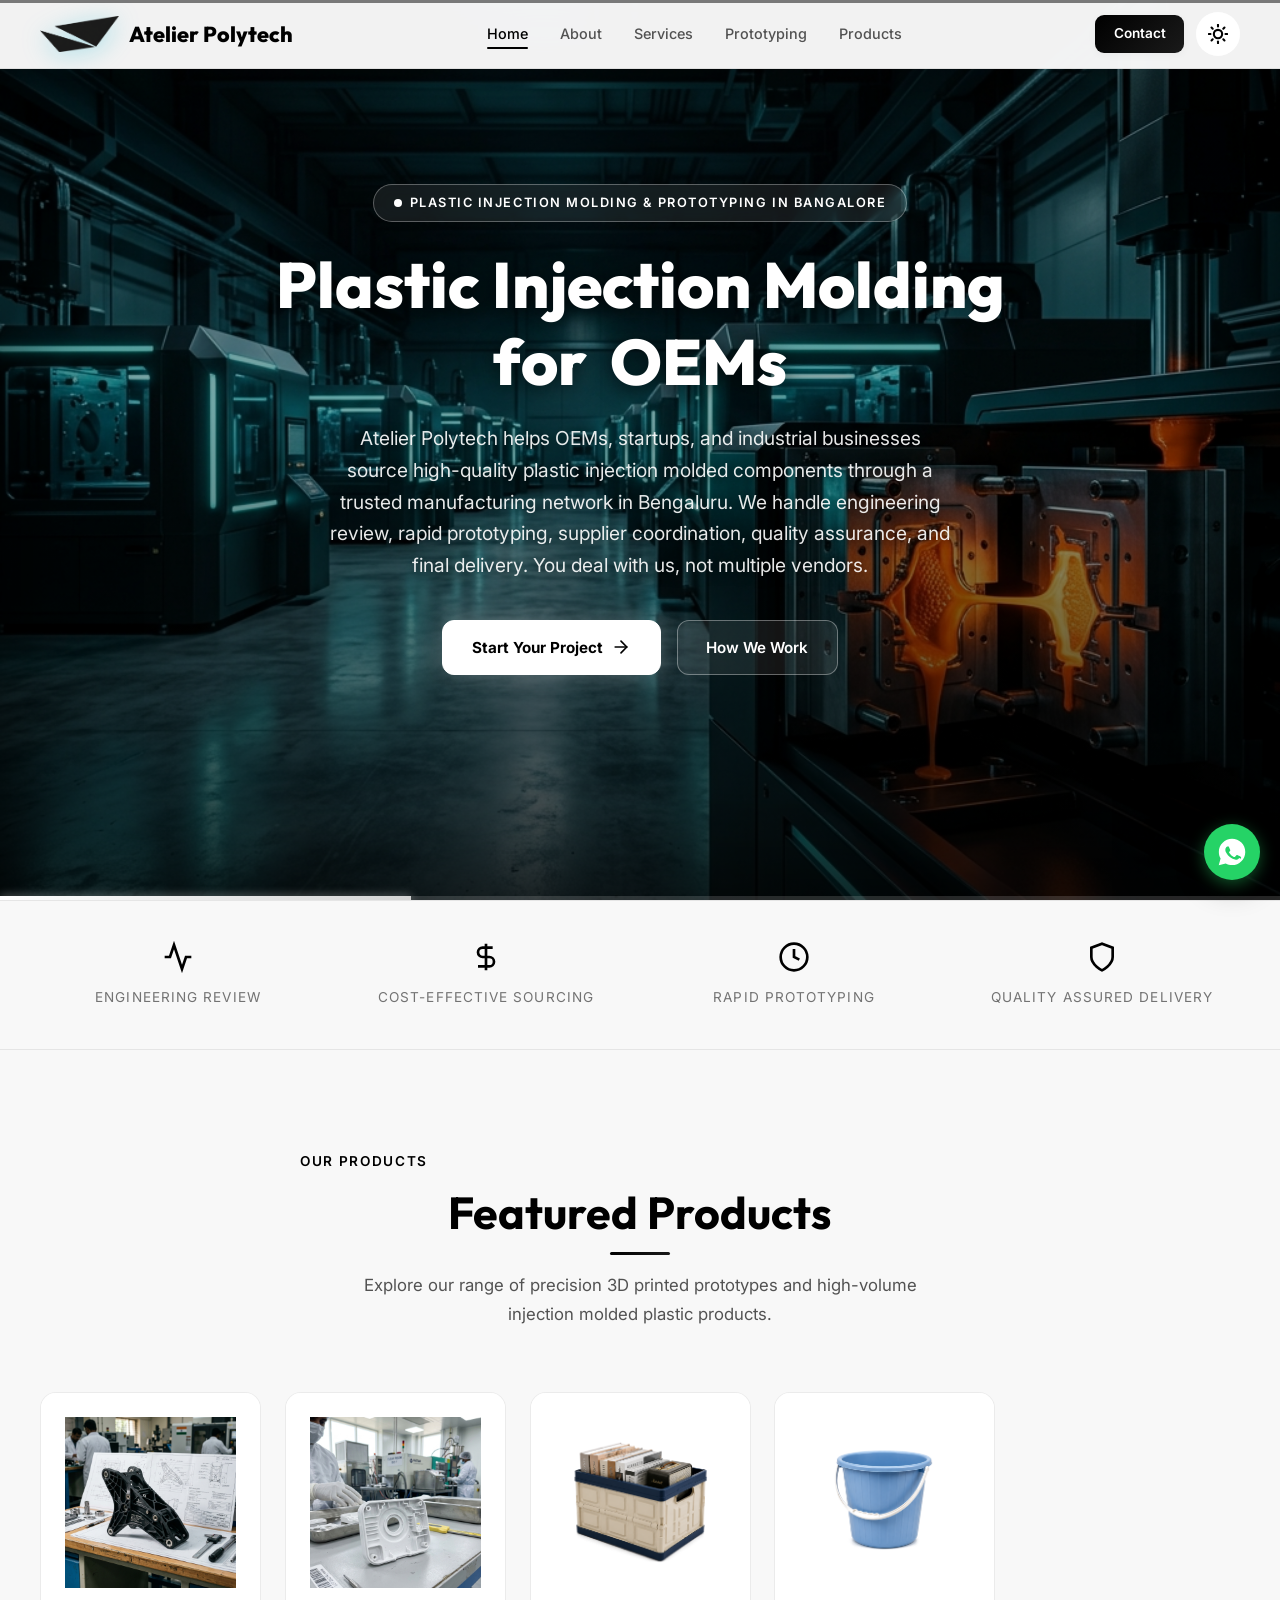
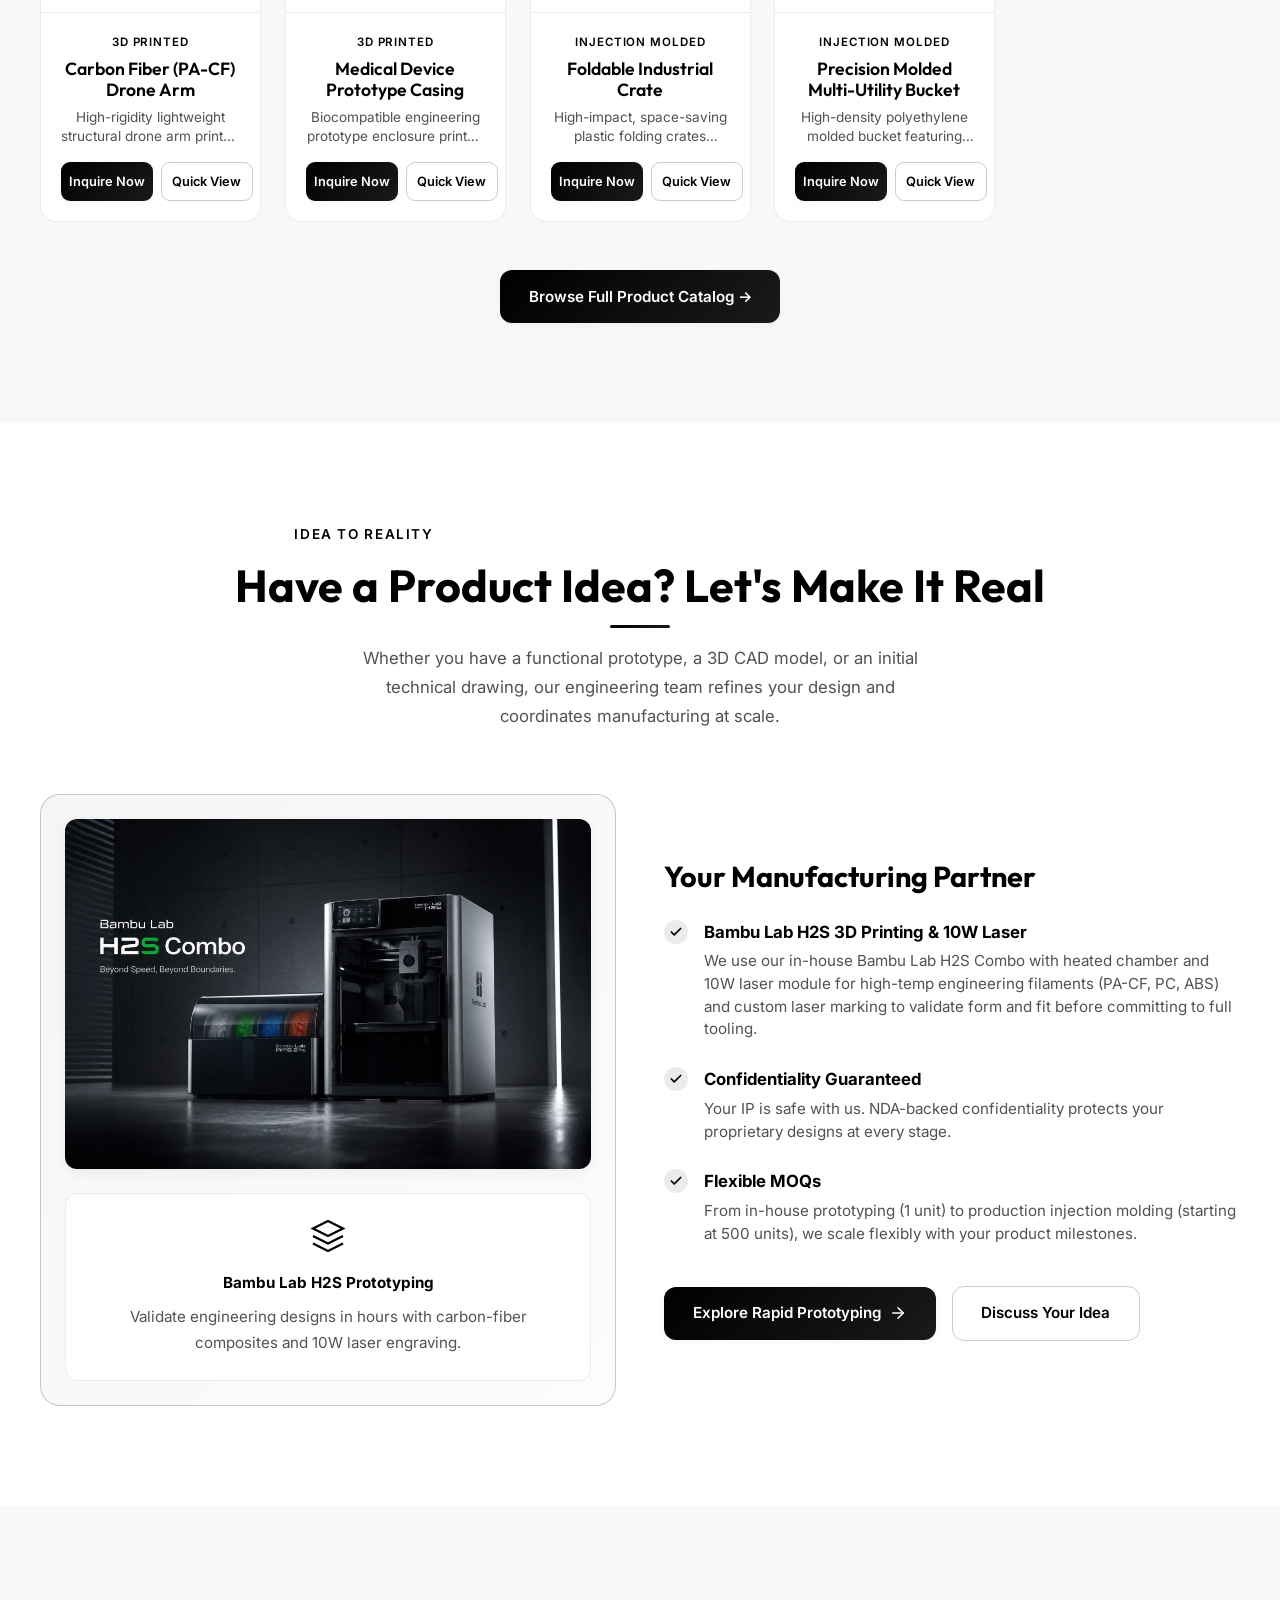
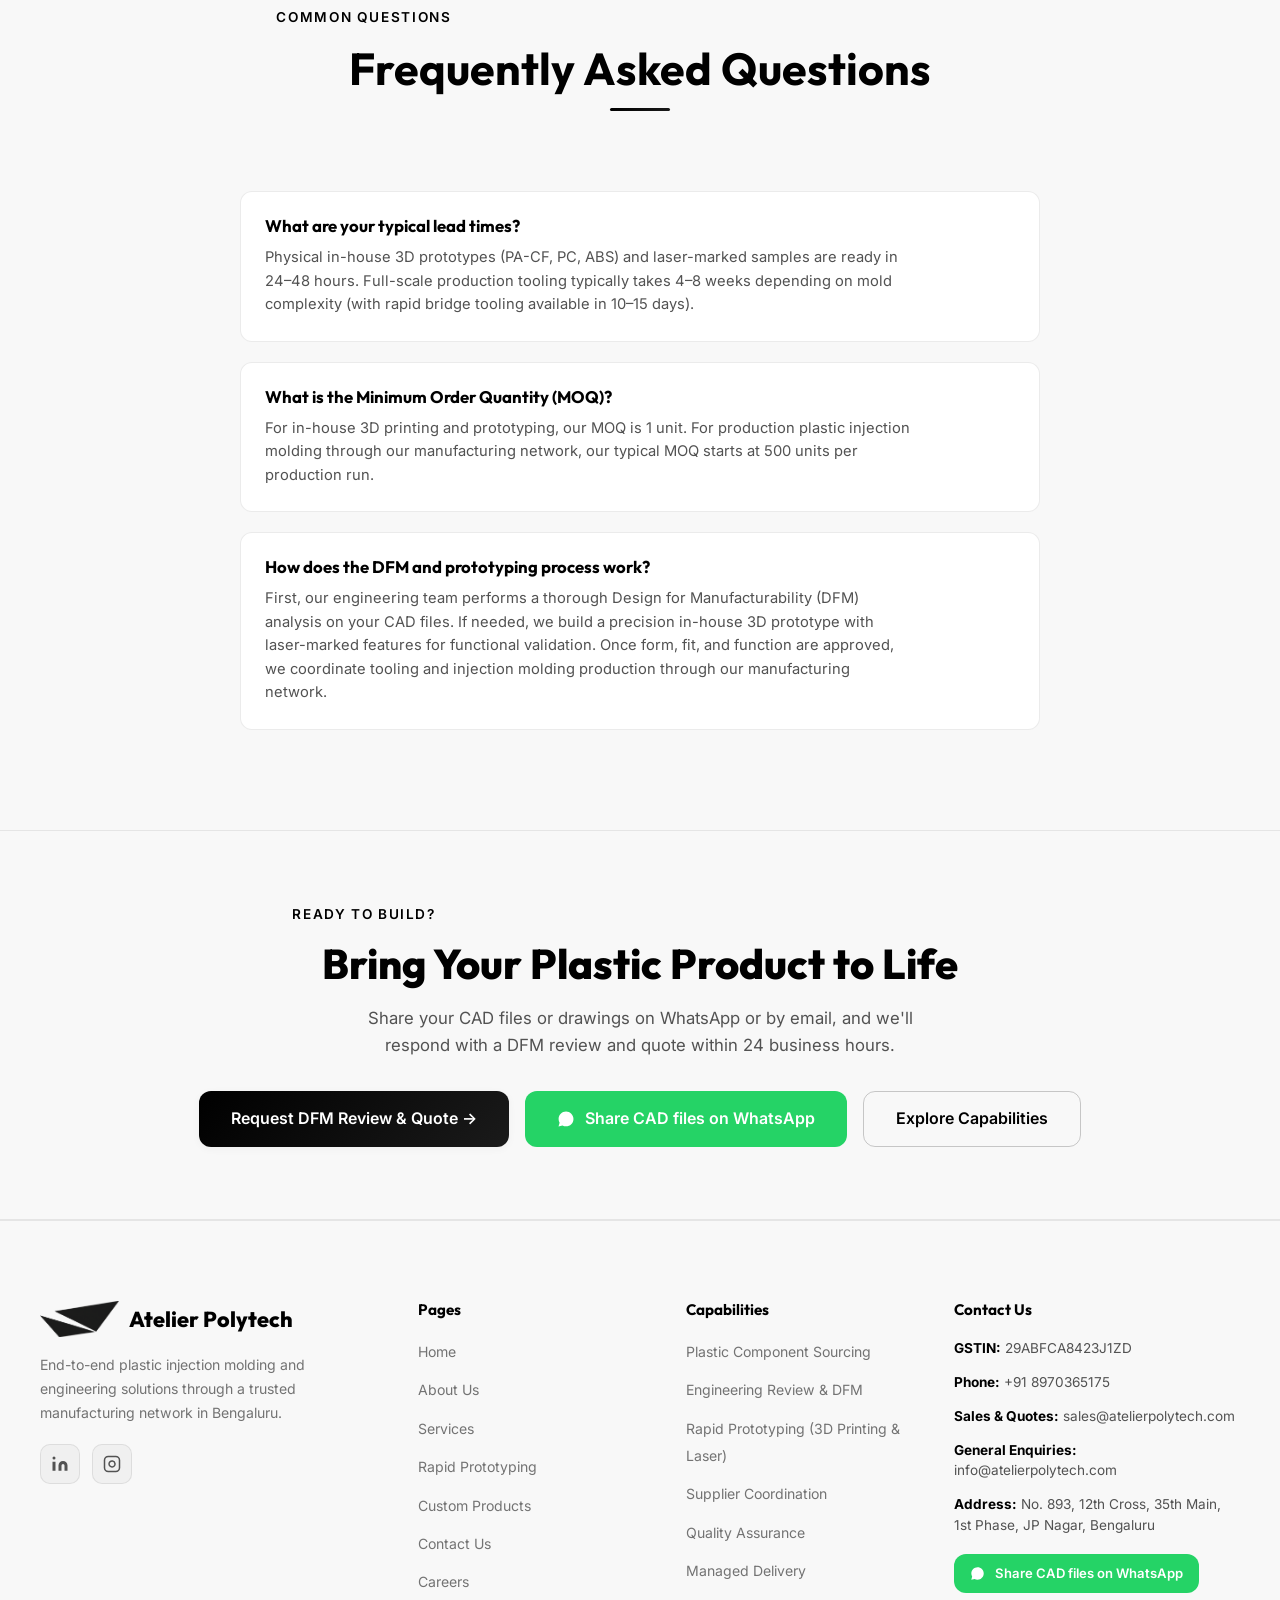
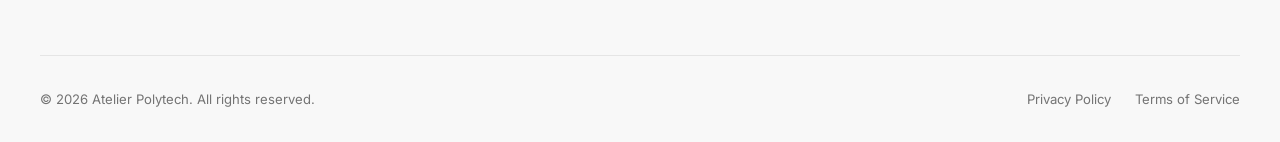
==== commit 3f3e110b: "Remove bottom-right logo badge overlay from homepage hero" ====
--- a/index.html
+++ b/index.html
@@ -1,3 +1,4 @@
+
 <!DOCTYPE html>
 <html lang="en">
 <head>
@@ -321,10 +322,6 @@
         <div class="hero__progress-fill" id="heroProgressFill"></div>
       </div>
 
-      <!-- Company Logo Watermark Badge -->
-      <div class="hero__brand-badge" aria-label="Atelier Polytech" style="position:absolute;bottom:0.25rem;right:0.35rem;z-index:10;background:#000000 !important;">
-        <img src="assets/images/logo.png" alt="Atelier Polytech Logo" class="hero__brand-badge-img" width="30" height="30">
-      </div>
 
       <div class="hero__content hero__content--video" style="position:relative;z-index:5;margin-top:clamp(1.2rem, 3.5vh, 2.5rem);">
         <div class="hero__badge hero-text-reveal hero-text-reveal--delay-1">
--- a/css/style.css
+++ b/css/style.css
@@ -71,21 +71,39 @@
   overflow-x: hidden;
 }
 
-h1, h2, h3, h4, h5, h6 {
+h1,
+h2,
+h3,
+h4,
+h5,
+h6 {
   font-family: 'Outfit', 'Inter', sans-serif;
   line-height: 1.2;
   font-weight: 700;
   color: var(--text-primary);
 }
 
-h1 { font-size: clamp(2.4rem, 5vw, 4rem); font-weight: 800; }
-h2 { font-size: clamp(1.8rem, 3.5vw, 2.8rem); }
-h3 { font-size: clamp(1.3rem, 2.5vw, 1.6rem); }
-h4 { font-size: 1.15rem; }
+h1 {
+  font-size: clamp(2.4rem, 5vw, 4rem);
+  font-weight: 800;
+}
+
+h2 {
+  font-size: clamp(1.8rem, 3.5vw, 2.8rem);
+}
+
+h3 {
+  font-size: clamp(1.3rem, 2.5vw, 1.6rem);
+}
+
+h4 {
+  font-size: 1.15rem;
+}
 
 p {
   color: var(--text-secondary);
-  max-width: 72ch; /* readable measure */
+  max-width: 72ch;
+  /* readable measure */
 }
 
 /* --------------------------------------------------------------------------
@@ -125,11 +143,15 @@
 }
 
 @media (min-width: 768px) {
-  .container { padding-inline: 2rem; }
+  .container {
+    padding-inline: 2rem;
+  }
 }
 
 @media (min-width: 1280px) {
-  .container { padding-inline: 2.5rem; }
+  .container {
+    padding-inline: 2.5rem;
+  }
 }
 
 /* --------------------------------------------------------------------------
@@ -379,12 +401,10 @@
   position: absolute;
   inset: 0;
   z-index: 3;
-  background: linear-gradient(
-    to bottom,
-    rgba(0, 0, 0, 0.45) 0%,
-    rgba(0, 0, 0, 0.35) 45%,
-    rgba(0, 0, 0, 0.75) 100%
-  );
+  background: linear-gradient(to bottom,
+      rgba(0, 0, 0, 0.45) 0%,
+      rgba(0, 0, 0, 0.35) 45%,
+      rgba(0, 0, 0, 0.75) 100%);
   pointer-events: none;
 }
 
@@ -508,44 +528,6 @@
   color: #ffffff !important;
 }
 
-/* Company Brand Badge (Bottom-Right Logo covering Veo watermark) */
-.hero__brand-badge {
-  position: absolute;
-  bottom: 0.25rem;
-  right: 0.35rem;
-  z-index: 10;
-  display: flex;
-  align-items: center;
-  justify-content: center;
-  padding: 0.5rem 1.1rem;
-  min-width: 84px;
-  min-height: 44px;
-  background: #000000 !important;
-  border: 1px solid rgba(255, 255, 255, 0.3);
-  border-radius: 8px;
-  box-shadow: 0 4px 20px rgba(0, 0, 0, 0.95);
-  pointer-events: none;
-}
-
-.hero__brand-badge-img {
-  height: 26px;
-  width: auto;
-  filter: invert(1) brightness(1.2);
-  display: block;
-}
-
-@media (max-width: 768px) {
-  .hero__brand-badge {
-    bottom: 0.2rem;
-    right: 0.25rem;
-    padding: 0.4rem 0.85rem;
-    min-width: 72px;
-    min-height: 38px;
-  }
-  .hero__brand-badge-img {
-    height: 22px;
-  }
-}
 
 /* Progress Bar at bottom of Hero */
 .hero__progress-bar {
@@ -604,7 +586,7 @@
   position: absolute;
   inset: 0;
   background: radial-gradient(circle at center, rgba(0, 0, 0, 0.4) 0%, rgba(0, 0, 0, 0.85) 100%),
-              linear-gradient(to bottom, rgba(0, 0, 0, 0.4) 0%, #000000 100%);
+    linear-gradient(to bottom, rgba(0, 0, 0, 0.4) 0%, #000000 100%);
   pointer-events: none;
   z-index: 1;
 }
@@ -641,7 +623,7 @@
   position: absolute;
   inset: 0;
   background: radial-gradient(circle at center, rgba(0, 0, 0, 0.35) 0%, rgba(0, 0, 0, 0.75) 100%),
-              linear-gradient(to bottom, rgba(0, 0, 0, 0.45) 0%, rgba(0, 0, 0, 0.85) 100%);
+    linear-gradient(to bottom, rgba(0, 0, 0, 0.45) 0%, rgba(0, 0, 0, 0.85) 100%);
   pointer-events: none;
   z-index: 1;
 }
@@ -1151,8 +1133,10 @@
 
 .products-carousel .product-card {
   scroll-snap-align: start;
-  flex: 0 0 85vw; /* Almost full width on mobile */
-  max-width: 400px; /* Cap size on larger screens */
+  flex: 0 0 85vw;
+  /* Almost full width on mobile */
+  max-width: 400px;
+  /* Cap size on larger screens */
 }
 
 @media (min-width: 768px) {
@@ -1344,8 +1328,10 @@
 
 .products-carousel .product-card {
   scroll-snap-align: start;
-  flex: 0 0 85vw; /* Almost full width on mobile */
-  max-width: 400px; /* Cap size on larger screens */
+  flex: 0 0 85vw;
+  /* Almost full width on mobile */
+  max-width: 400px;
+  /* Cap size on larger screens */
 }
 
 @media (min-width: 768px) {
@@ -1878,17 +1864,49 @@
 /* --------------------------------------------------------------------------
    18. UTILITY CLASSES
    -------------------------------------------------------------------------- */
-.text-accent { color: var(--accent); }
-.text-center { text-align: center; }
-.text-muted  { color: var(--text-muted); }
-.mt-1 { margin-top: 0.5rem; }
-.mt-2 { margin-top: 1rem; }
-.mt-3 { margin-top: 1.5rem; }
-.mt-4 { margin-top: 2rem; }
-.mb-1 { margin-bottom: 0.5rem; }
-.mb-2 { margin-bottom: 1rem; }
-.mb-3 { margin-bottom: 1.5rem; }
-.mb-4 { margin-bottom: 2rem; }
+.text-accent {
+  color: var(--accent);
+}
+
+.text-center {
+  text-align: center;
+}
+
+.text-muted {
+  color: var(--text-muted);
+}
+
+.mt-1 {
+  margin-top: 0.5rem;
+}
+
+.mt-2 {
+  margin-top: 1rem;
+}
+
+.mt-3 {
+  margin-top: 1.5rem;
+}
+
+.mt-4 {
+  margin-top: 2rem;
+}
+
+.mb-1 {
+  margin-bottom: 0.5rem;
+}
+
+.mb-2 {
+  margin-bottom: 1rem;
+}
+
+.mb-3 {
+  margin-bottom: 1.5rem;
+}
+
+.mb-4 {
+  margin-bottom: 2rem;
+}
 
 /* Visually hidden (accessible) */
 .sr-only {
@@ -1914,14 +1932,17 @@
     grid-template-columns: 1.15fr 0.85fr;
     gap: 2rem;
   }
+
   .services__grid {
     grid-template-columns: repeat(2, 1fr);
     gap: 1.4rem;
   }
+
   .industries__grid {
     grid-template-columns: repeat(3, 1fr);
     gap: 1.2rem;
   }
+
   .footer__grid {
     grid-template-columns: 1.2fr 1fr 1fr 1fr;
     gap: 2rem;
@@ -2061,7 +2082,8 @@
     margin-bottom: 1rem;
   }
 
-  .hero__title h1, h1 {
+  .hero__title h1,
+  h1 {
     font-size: clamp(1.85rem, 7.5vw, 2.6rem);
     line-height: 1.2;
   }
@@ -2188,7 +2210,8 @@
   .industry-card p {
     font-size: 0.72rem;
     line-height: 1.4;
-    display: none; /* Hide dense paragraph on mobile to keep grid ultra-clean */
+    display: none;
+    /* Hide dense paragraph on mobile to keep grid ultra-clean */
   }
 
   /* Prototyping Section */
@@ -2269,7 +2292,8 @@
     font-size: 0.75rem;
   }
 
-  .hero__title h1, h1 {
+  .hero__title h1,
+  h1 {
     font-size: 1.75rem;
   }
 
@@ -2299,6 +2323,7 @@
     grid-template-columns: 1fr;
     gap: 1rem;
   }
+
   .featured-products-grid {
     grid-template-columns: 1fr;
     gap: 1rem;
@@ -2392,7 +2417,7 @@
   max-height: 90vh;
   overflow-y: auto;
   position: relative;
-  box-shadow: 0 25px 50px -12px rgba(0,0,0,0.5);
+  box-shadow: 0 25px 50px -12px rgba(0, 0, 0, 0.5);
   border: 1px solid var(--border-color);
   transform: scale(0.95);
   opacity: 0;
@@ -2427,13 +2452,25 @@
 }
 
 @keyframes fadeIn {
-  from { opacity: 0; }
-  to { opacity: 1; }
+  from {
+    opacity: 0;
+  }
+
+  to {
+    opacity: 1;
+  }
 }
 
 @keyframes modalPop {
-  from { opacity: 0; transform: scale(0.95); }
-  to { opacity: 1; transform: scale(1); }
+  from {
+    opacity: 0;
+    transform: scale(0.95);
+  }
+
+  to {
+    opacity: 1;
+    transform: scale(1);
+  }
 }
 
 /* --------------------------------------------------------------------------
@@ -2451,7 +2488,7 @@
   font-weight: 700;
   font-size: 0.95rem;
   text-decoration: none;
-  box-shadow: 0 10px 25px rgba(0,0,0,0.4);
+  box-shadow: 0 10px 25px rgba(0, 0, 0, 0.4);
   transition: top 0.25s cubic-bezier(0.4, 0, 0.2, 1);
 }
 
@@ -2560,9 +2597,11 @@
   0% {
     box-shadow: 0 0 0 0 rgba(37, 211, 102, 0.5), 0 4px 16px rgba(37, 211, 102, 0.4);
   }
+
   70% {
     box-shadow: 0 0 0 14px rgba(37, 211, 102, 0), 0 4px 16px rgba(37, 211, 102, 0.4);
   }
+
   100% {
     box-shadow: 0 0 0 0 rgba(37, 211, 102, 0), 0 4px 16px rgba(37, 211, 102, 0.4);
   }
@@ -2610,4 +2649,4 @@
 /* Honeypot hidden input */
 input[name="_gotcha"] {
   display: none !important;
-}
+}
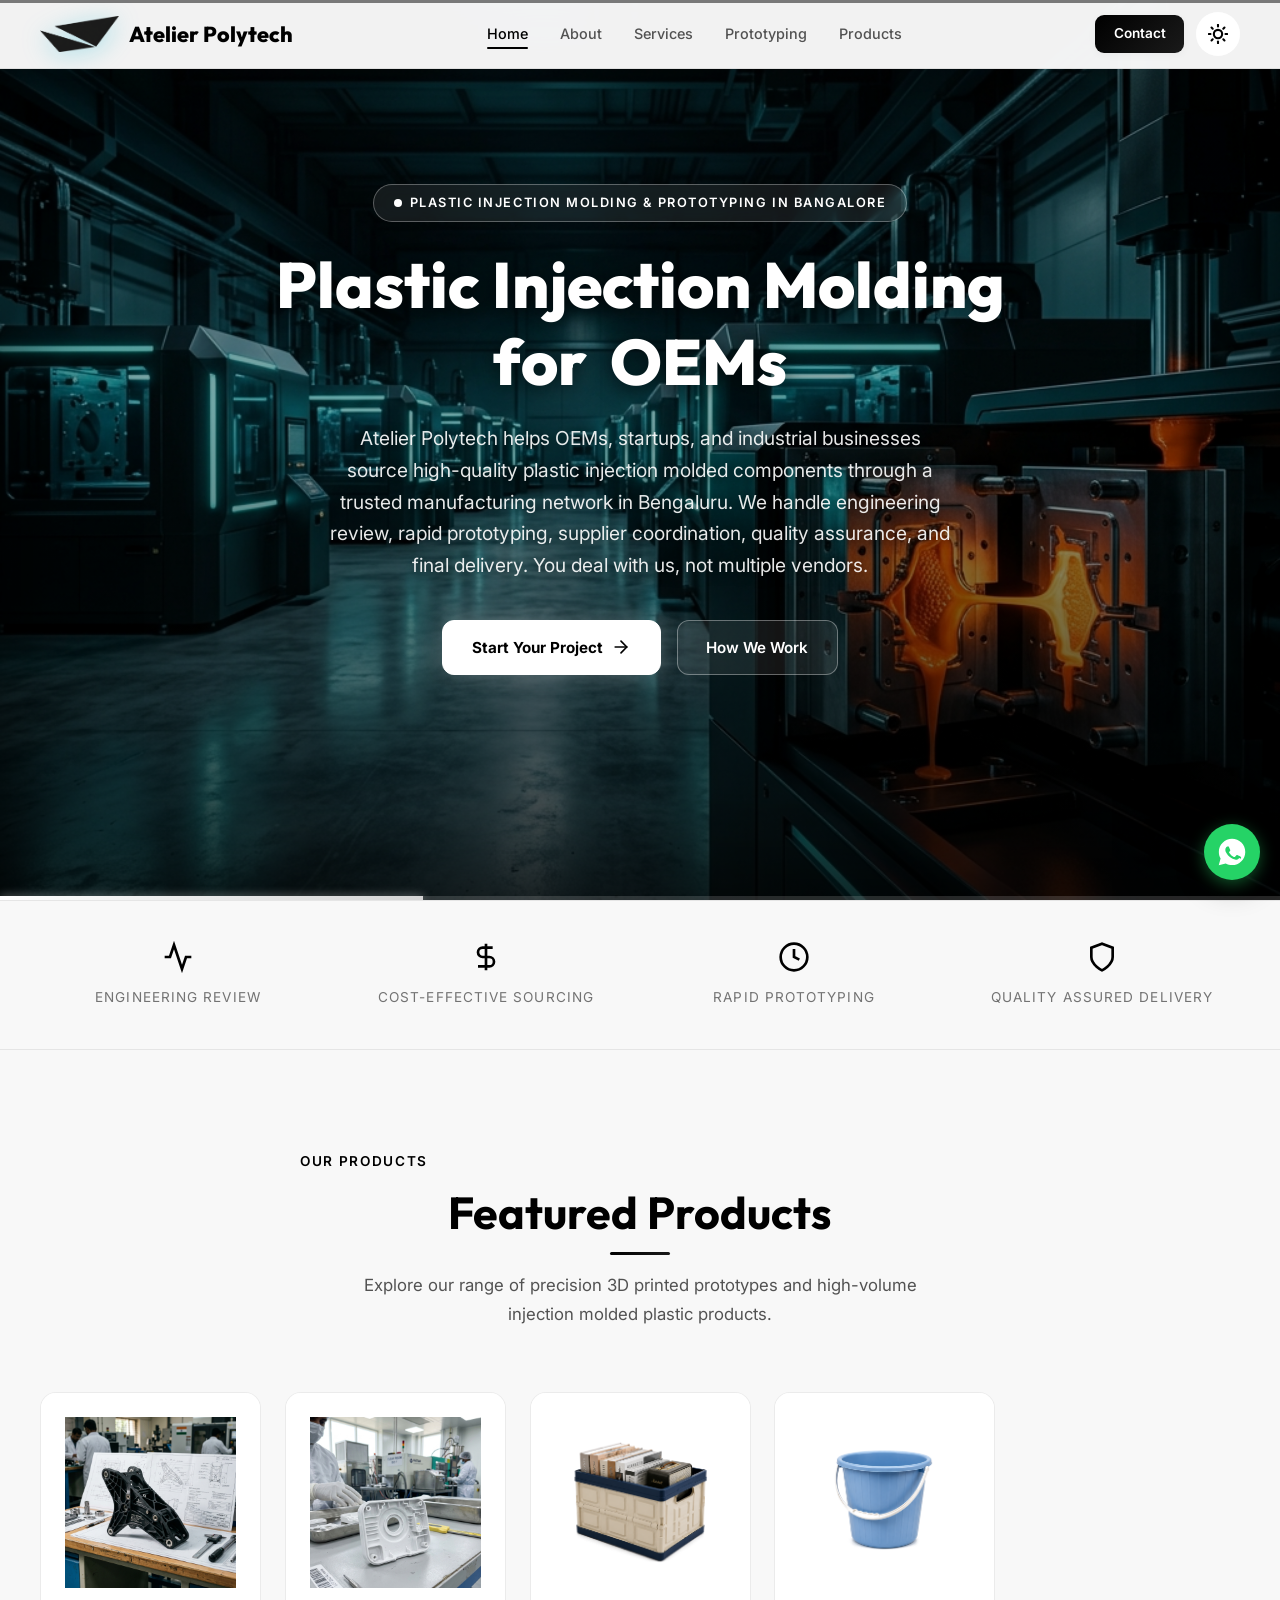
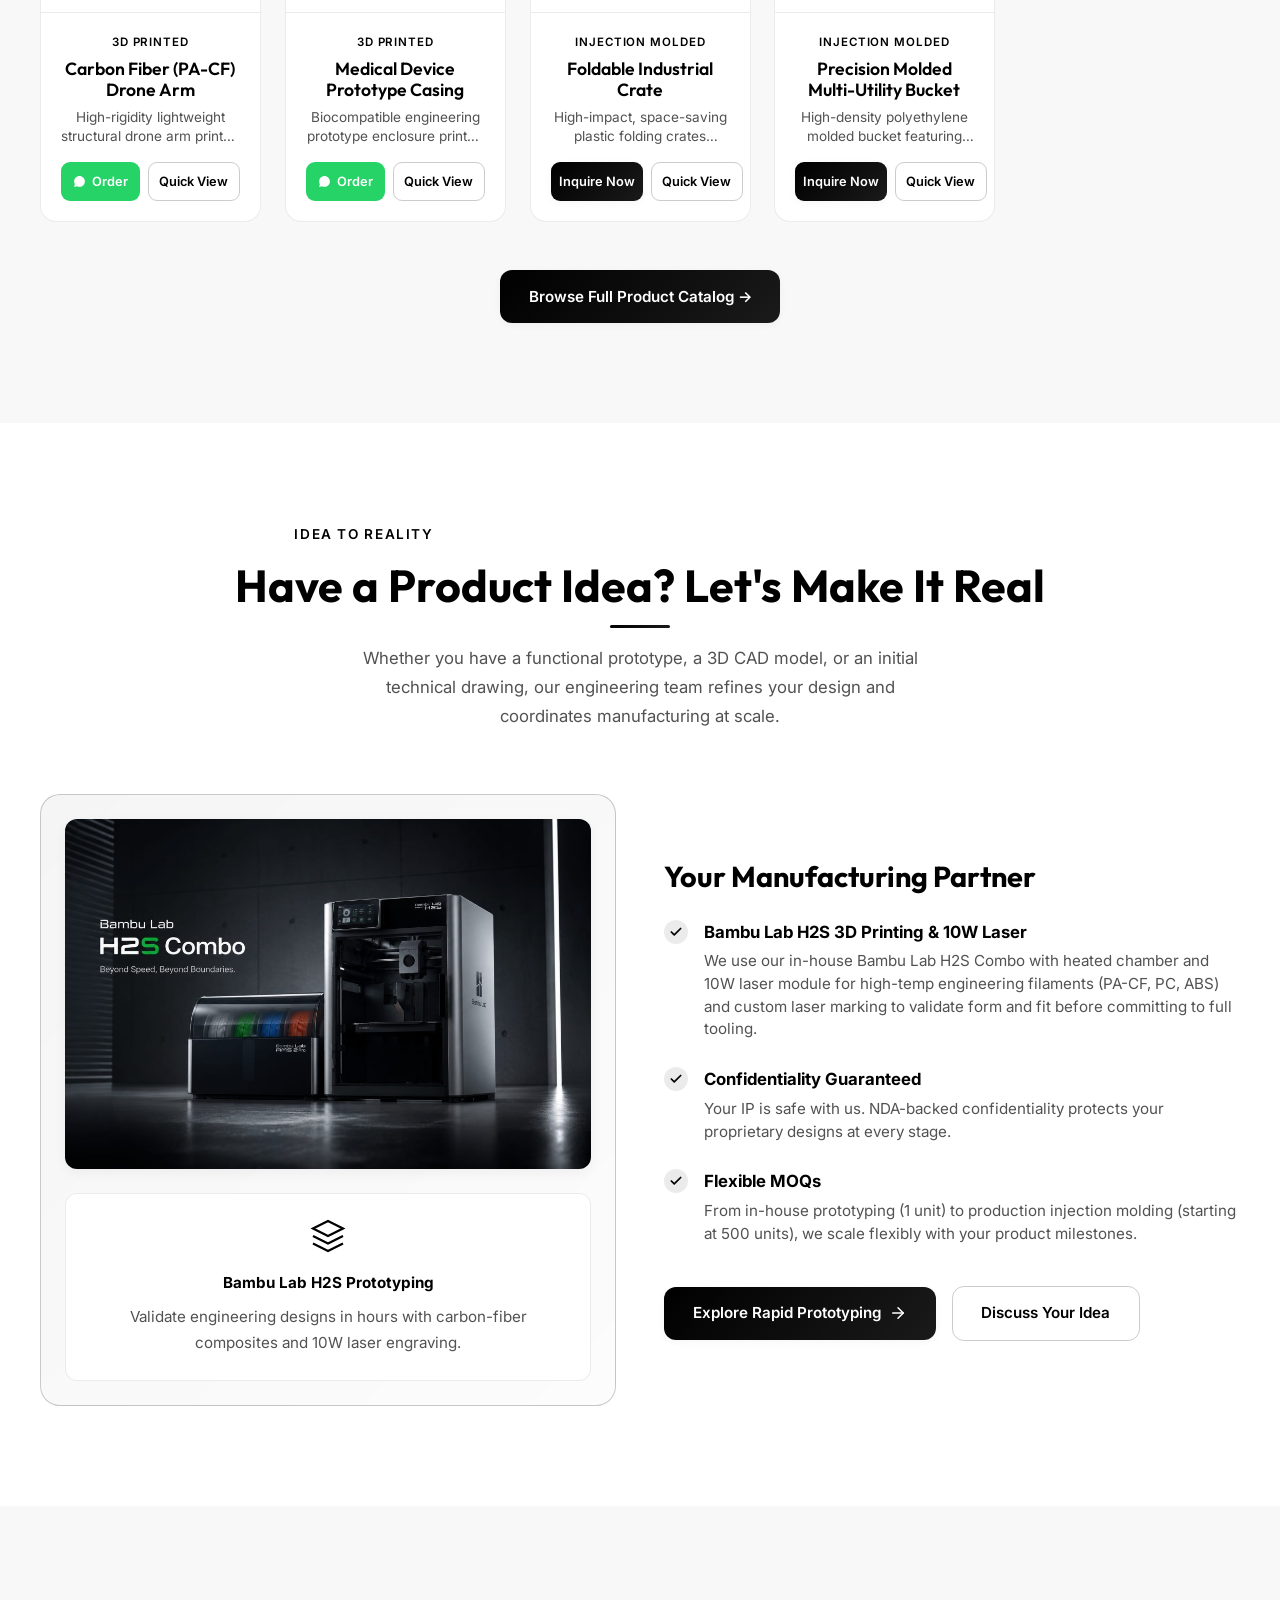
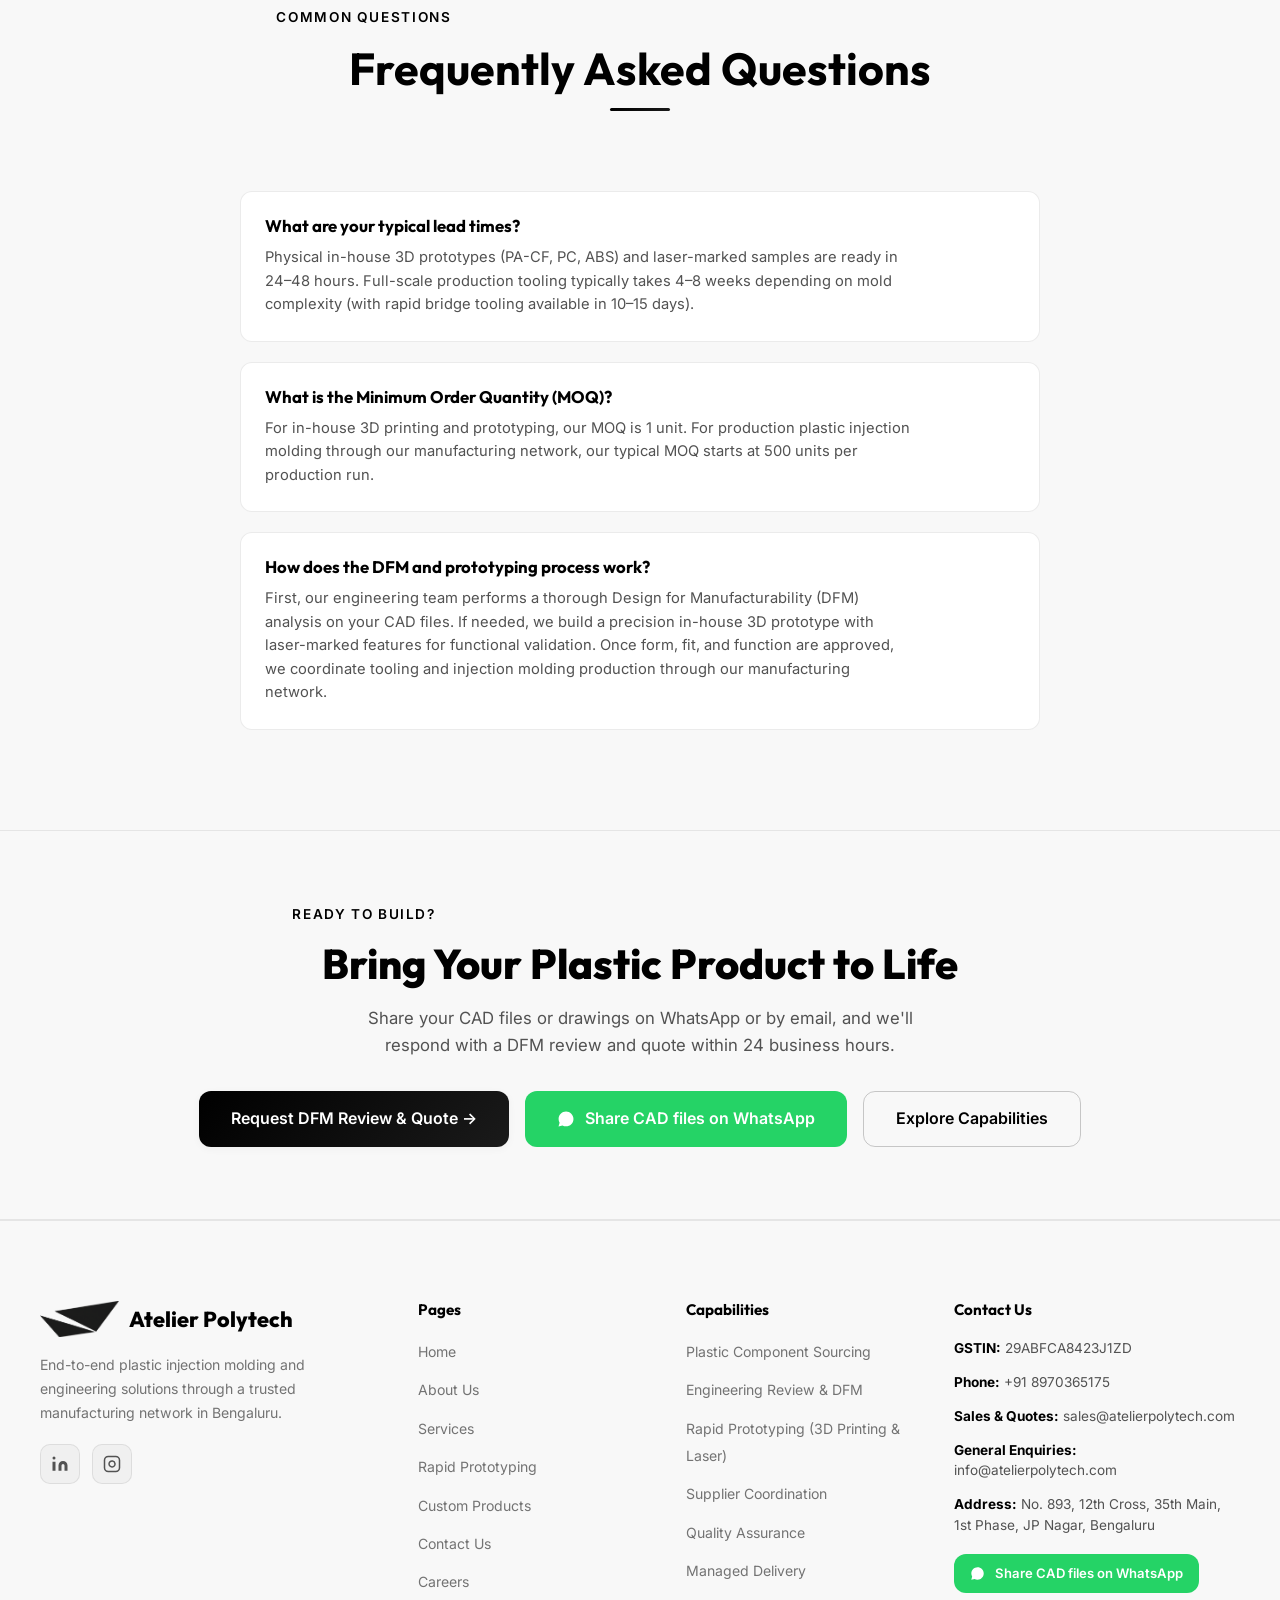
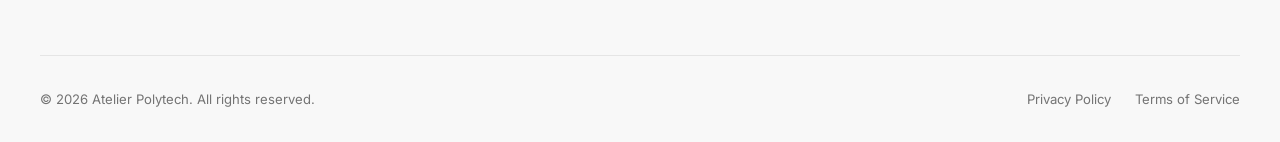
==== commit e4f2bcd7: "Streamline contact form and add direct WhatsApp ordering for 3D printed products and OEM dual channe" ====
--- a/index.html
+++ b/index.html
@@ -395,7 +395,7 @@
 
         <!-- Pre-rendered Featured Products for Crawlers and SEO -->
         <div class="featured-products-grid stagger-group" id="featured-products-container">
-          <div class="product-card" data-title="Carbon Fiber (PA-CF) Drone Arm" data-images='["assets/images/aerospace-component.png","assets/images/bambu-lab.jpg"]' data-desc="High-rigidity lightweight structural drone arm printed on our Bambu Lab H2S Combo with carbon fiber nylon composite (PA-CF).">
+          <div class="product-card" data-category="3d-printed" data-title="Carbon Fiber (PA-CF) Drone Arm" data-images='["assets/images/aerospace-component.png","assets/images/bambu-lab.jpg"]' data-desc="High-rigidity lightweight structural drone arm printed on our Bambu Lab H2S Combo with carbon fiber nylon composite (PA-CF).">
             <div class="product-card__image">
               <img src="assets/images/aerospace-component.png" alt="Carbon Fiber (PA-CF) Drone Arm - Atelier Polytech" loading="lazy" width="400" height="300">
             </div>
@@ -404,13 +404,16 @@
               <h3 style="font-size:1.1rem; font-weight:600; margin-bottom:0.5rem; color: var(--text-primary);">Carbon Fiber (PA-CF) Drone Arm</h3>
               <p style="font-size:0.85rem; color:var(--text-secondary); margin-bottom:1rem; line-height:1.4;">High-rigidity lightweight structural drone arm printed on our Bambu Lab H2S Combo with carbon fiber nylon composite (PA-CF).</p>
               <div style="display:flex;gap:0.5rem;margin-top:auto;width:100%;">
-                <a href="/contact?subject=Carbon%20Fiber%20(PA-CF)%20Drone%20Arm" class="btn btn--primary btn--sm product-card__inquire-btn" style="flex:1;text-align:center;font-size:0.8rem;padding:0.45rem 0.5rem;">Inquire Now</a>
+                <a href="https://wa.me/918970365175?text=Hi%20Atelier%20Polytech%2C%20I%20want%20to%20order%20the%20Carbon%20Fiber%20(PA-CF)%20Drone%20Arm." target="_blank" rel="noopener noreferrer" class="btn btn--whatsapp btn--sm" style="flex:1;text-align:center;font-size:0.8rem;padding:0.45rem 0.5rem;display:inline-flex;align-items:center;justify-content:center;gap:0.35rem;">
+                  <svg width="13" height="13" viewBox="0 0 24 24" fill="currentColor" aria-hidden="true"><path d="M12.04 2C6.58 2 2.13 6.45 2.13 11.91C2.13 13.66 2.59 15.36 3.45 16.86L2.05 22L7.3 20.62C8.75 21.41 10.38 21.83 12.04 21.83C17.5 21.83 21.95 17.38 21.95 11.92C21.95 9.27 20.92 6.78 19.05 4.91C17.18 3.03 14.69 2 12.04 2Z"/></svg>
+                  Order
+                </a>
                 <button type="button" class="btn btn--secondary btn--sm quick-view-btn" style="font-size:0.8rem;padding:0.45rem 0.65rem;">Quick View</button>
               </div>
             </div>
           </div>
 
-          <div class="product-card" data-title="Medical Device Prototype Casing" data-images='["assets/images/medical-device.png","assets/images/bambu-lab.jpg"]' data-desc="Biocompatible engineering prototype enclosure printed in ABS with functional snap-fit joints and 10W laser-engraved serial ID.">
+          <div class="product-card" data-category="3d-printed" data-title="Medical Device Prototype Casing" data-images='["assets/images/medical-device.png","assets/images/bambu-lab.jpg"]' data-desc="Biocompatible engineering prototype enclosure printed in ABS with functional snap-fit joints and 10W laser-engraved serial ID.">
             <div class="product-card__image">
               <img src="assets/images/medical-device.png" alt="Medical Device Prototype Casing - Atelier Polytech" loading="lazy" width="400" height="300">
             </div>
@@ -419,13 +422,16 @@
               <h3 style="font-size:1.1rem; font-weight:600; margin-bottom:0.5rem; color: var(--text-primary);">Medical Device Prototype Casing</h3>
               <p style="font-size:0.85rem; color:var(--text-secondary); margin-bottom:1rem; line-height:1.4;">Biocompatible engineering prototype enclosure printed in ABS with functional snap-fit joints and 10W laser-engraved serial ID.</p>
               <div style="display:flex;gap:0.5rem;margin-top:auto;width:100%;">
-                <a href="/contact?subject=Medical%20Device%20Prototype%20Casing" class="btn btn--primary btn--sm product-card__inquire-btn" style="flex:1;text-align:center;font-size:0.8rem;padding:0.45rem 0.5rem;">Inquire Now</a>
+                <a href="https://wa.me/918970365175?text=Hi%20Atelier%20Polytech%2C%20I%20want%20to%20order%20the%20Medical%20Device%20Prototype%20Casing." target="_blank" rel="noopener noreferrer" class="btn btn--whatsapp btn--sm" style="flex:1;text-align:center;font-size:0.8rem;padding:0.45rem 0.5rem;display:inline-flex;align-items:center;justify-content:center;gap:0.35rem;">
+                  <svg width="13" height="13" viewBox="0 0 24 24" fill="currentColor" aria-hidden="true"><path d="M12.04 2C6.58 2 2.13 6.45 2.13 11.91C2.13 13.66 2.59 15.36 3.45 16.86L2.05 22L7.3 20.62C8.75 21.41 10.38 21.83 12.04 21.83C17.5 21.83 21.95 17.38 21.95 11.92C21.95 9.27 20.92 6.78 19.05 4.91C17.18 3.03 14.69 2 12.04 2Z"/></svg>
+                  Order
+                </a>
                 <button type="button" class="btn btn--secondary btn--sm quick-view-btn" style="font-size:0.8rem;padding:0.45rem 0.65rem;">Quick View</button>
               </div>
             </div>
           </div>
 
-          <div class="product-card" data-title="Foldable Industrial Crate" data-images='["assets/images/products/foldable-crate/1.png","assets/images/products/foldable-crate/2.png"]' data-desc="High-impact, space-saving plastic folding crates precision molded for warehousing, logistics, and bulk distribution.">
+          <div class="product-card" data-category="injection-molded" data-title="Foldable Industrial Crate" data-images='["assets/images/products/foldable-crate/1.png","assets/images/products/foldable-crate/2.png"]' data-desc="High-impact, space-saving plastic folding crates precision molded for warehousing, logistics, and bulk distribution.">
             <div class="product-card__image">
               <img src="assets/images/products/foldable-crate/1.png" alt="Foldable Industrial Crate - Atelier Polytech" loading="lazy" width="400" height="300">
             </div>
@@ -440,7 +446,7 @@
             </div>
           </div>
 
-          <div class="product-card" data-title="Precision Molded Multi-Utility Bucket" data-images='["assets/images/products/fishing-bucket/1.png","assets/images/products/fishing-bucket/2.png"]' data-desc="High-density polyethylene molded bucket featuring ergonomic reinforced handle and high-impact drop resistance.">
+          <div class="product-card" data-category="injection-molded" data-title="Precision Molded Multi-Utility Bucket" data-images='["assets/images/products/fishing-bucket/1.png","assets/images/products/fishing-bucket/2.png"]' data-desc="High-density polyethylene molded bucket featuring ergonomic reinforced handle and high-impact drop resistance.">
             <div class="product-card__image">
               <img src="assets/images/products/fishing-bucket/1.png" alt="Precision Molded Multi-Utility Bucket - Atelier Polytech" loading="lazy" width="400" height="300">
             </div>
@@ -666,8 +672,14 @@
         <h2 id="quick-view-title" style="font-size: 1.5rem; margin-bottom: 0.5rem; color: var(--text-primary); text-align:center;"></h2>
         <p id="quick-view-desc" style="font-size: 0.95rem; color: var(--text-secondary); margin-bottom: 1.5rem; line-height: 1.6; text-align:center;"></p>
         
-        <div style="display:flex; gap:1rem; justify-content:center;">
-          <a id="quick-view-inquire-btn" href="/contact" class="btn btn--primary" style="width:100%; max-width:300px; text-align:center;">Inquire Now</a>
+        <div style="display:flex; gap:0.75rem; justify-content:center; flex-wrap:wrap; width:100%;">
+          <a id="quick-view-wa-btn" href="https://wa.me/918970365175" target="_blank" rel="noopener noreferrer" class="btn btn--whatsapp" style="flex:1; min-width:200px; max-width:260px; text-align:center; display:inline-flex; align-items:center; justify-content:center; gap:0.5rem; padding:0.75rem 1rem;">
+            <svg width="18" height="18" viewBox="0 0 24 24" fill="currentColor" aria-hidden="true"><path d="M12.04 2C6.58 2 2.13 6.45 2.13 11.91C2.13 13.66 2.59 15.36 3.45 16.86L2.05 22L7.3 20.62C8.75 21.41 10.38 21.83 12.04 21.83C17.5 21.83 21.95 17.38 21.95 11.92C21.95 9.27 20.92 6.78 19.05 4.91C17.18 3.03 14.69 2 12.04 2Z"/></svg>
+            Order on WhatsApp
+          </a>
+          <a id="quick-view-inquire-btn" href="/contact" class="btn btn--secondary" style="flex:1; min-width:180px; max-width:260px; text-align:center; padding:0.75rem 1rem;">
+            Request Quote / Email
+          </a>
         </div>
       </div>
     </div>
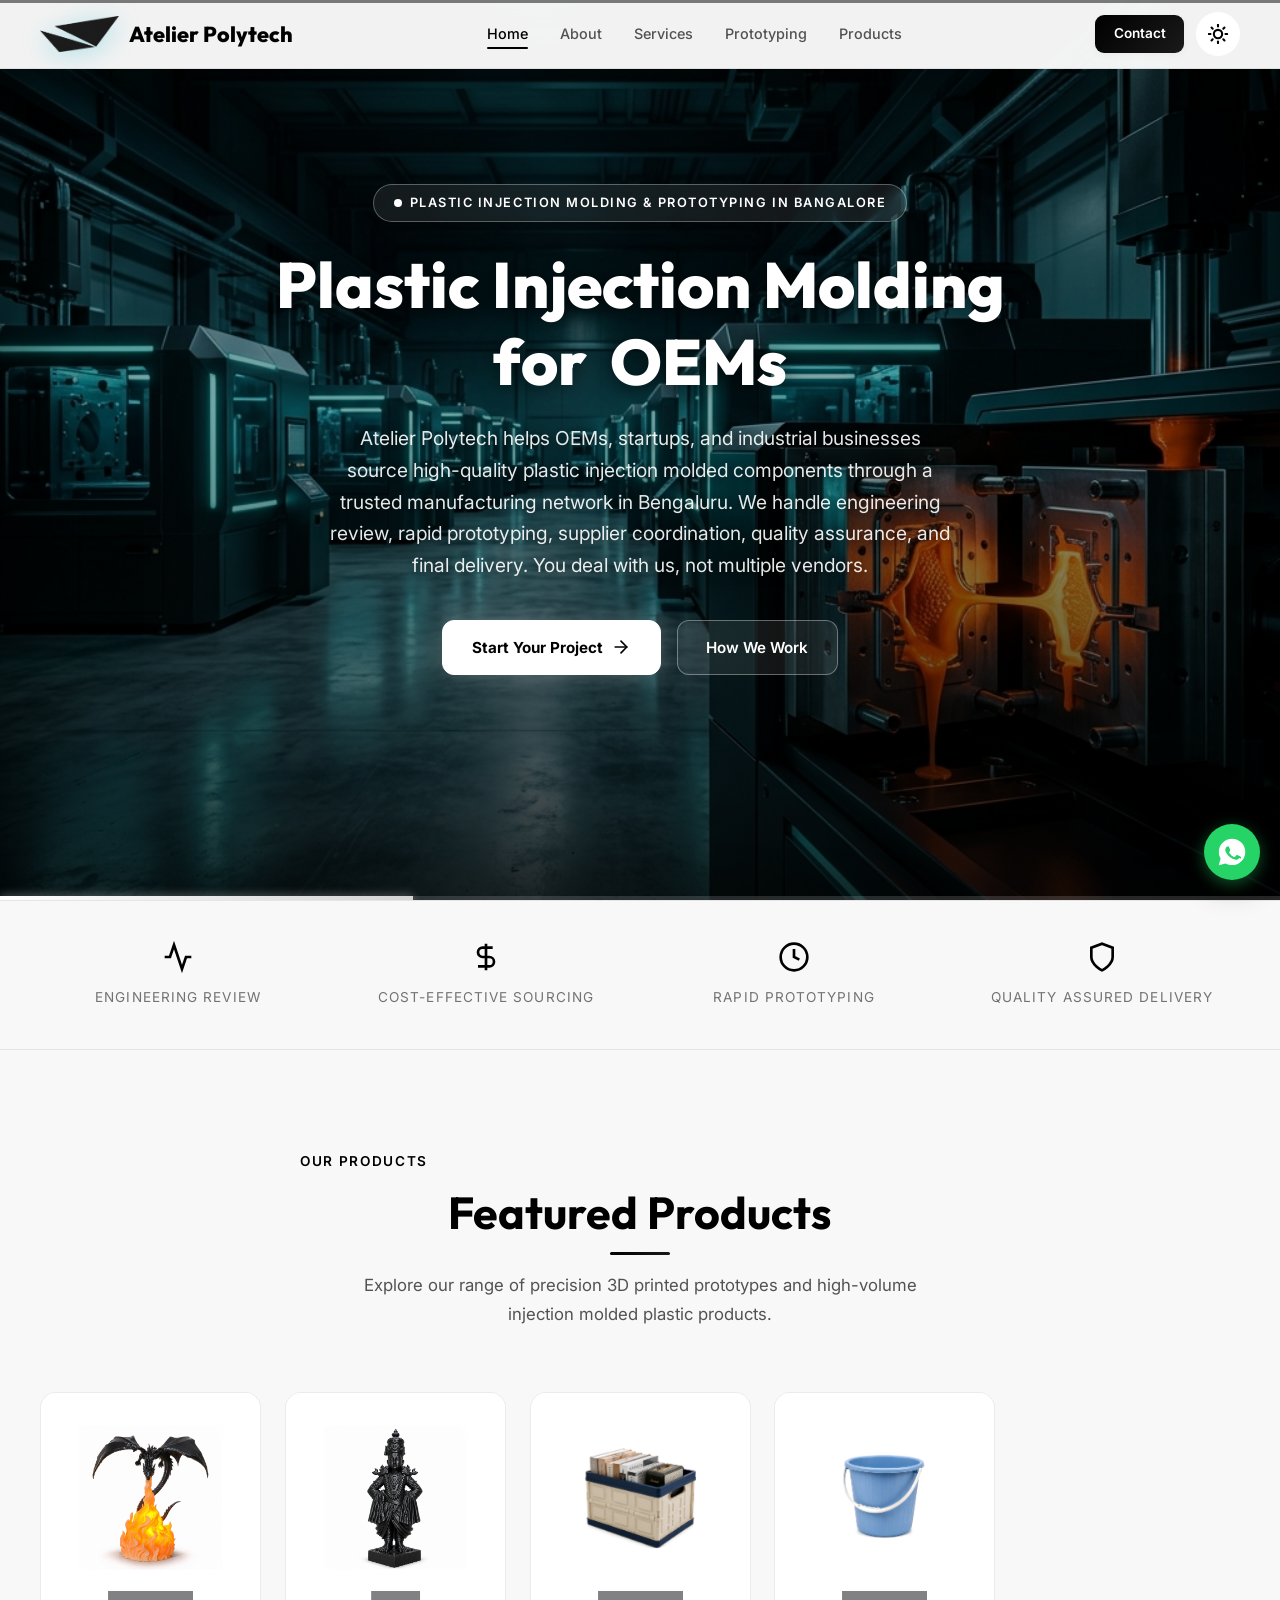
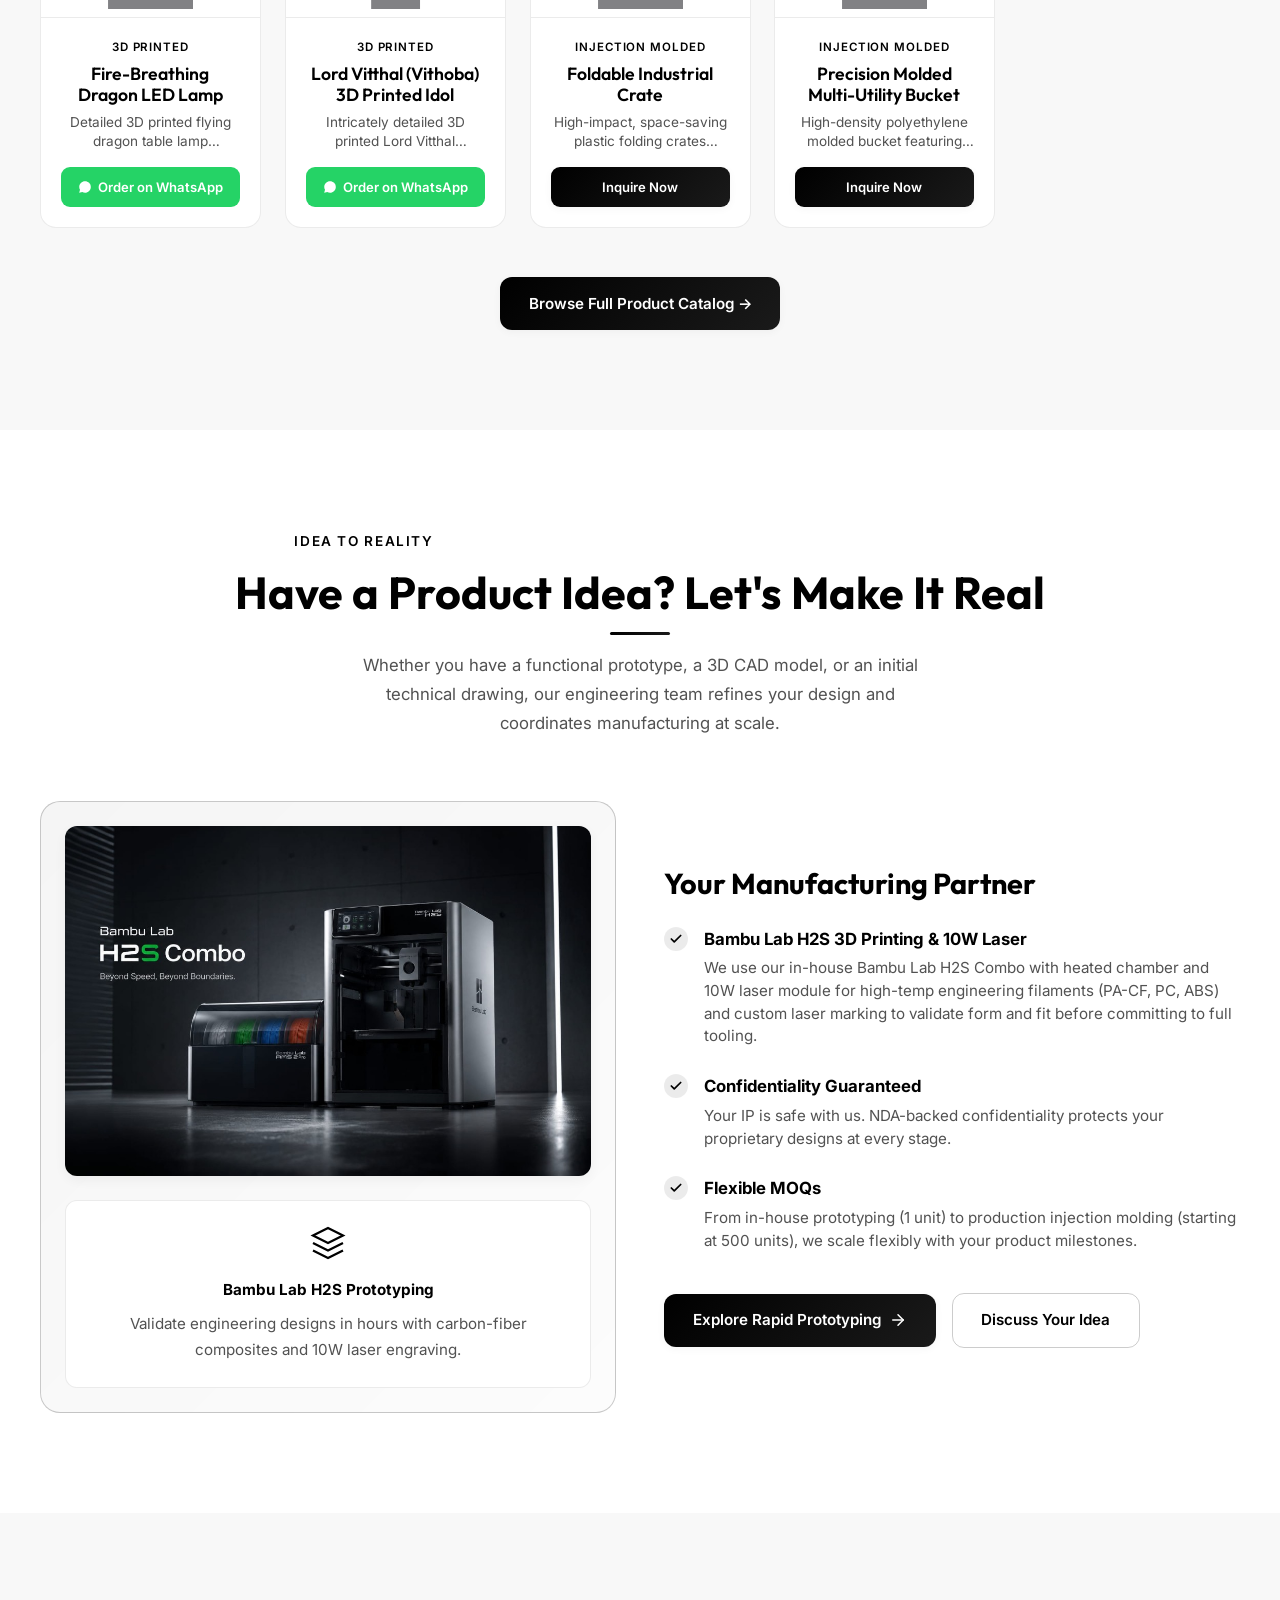
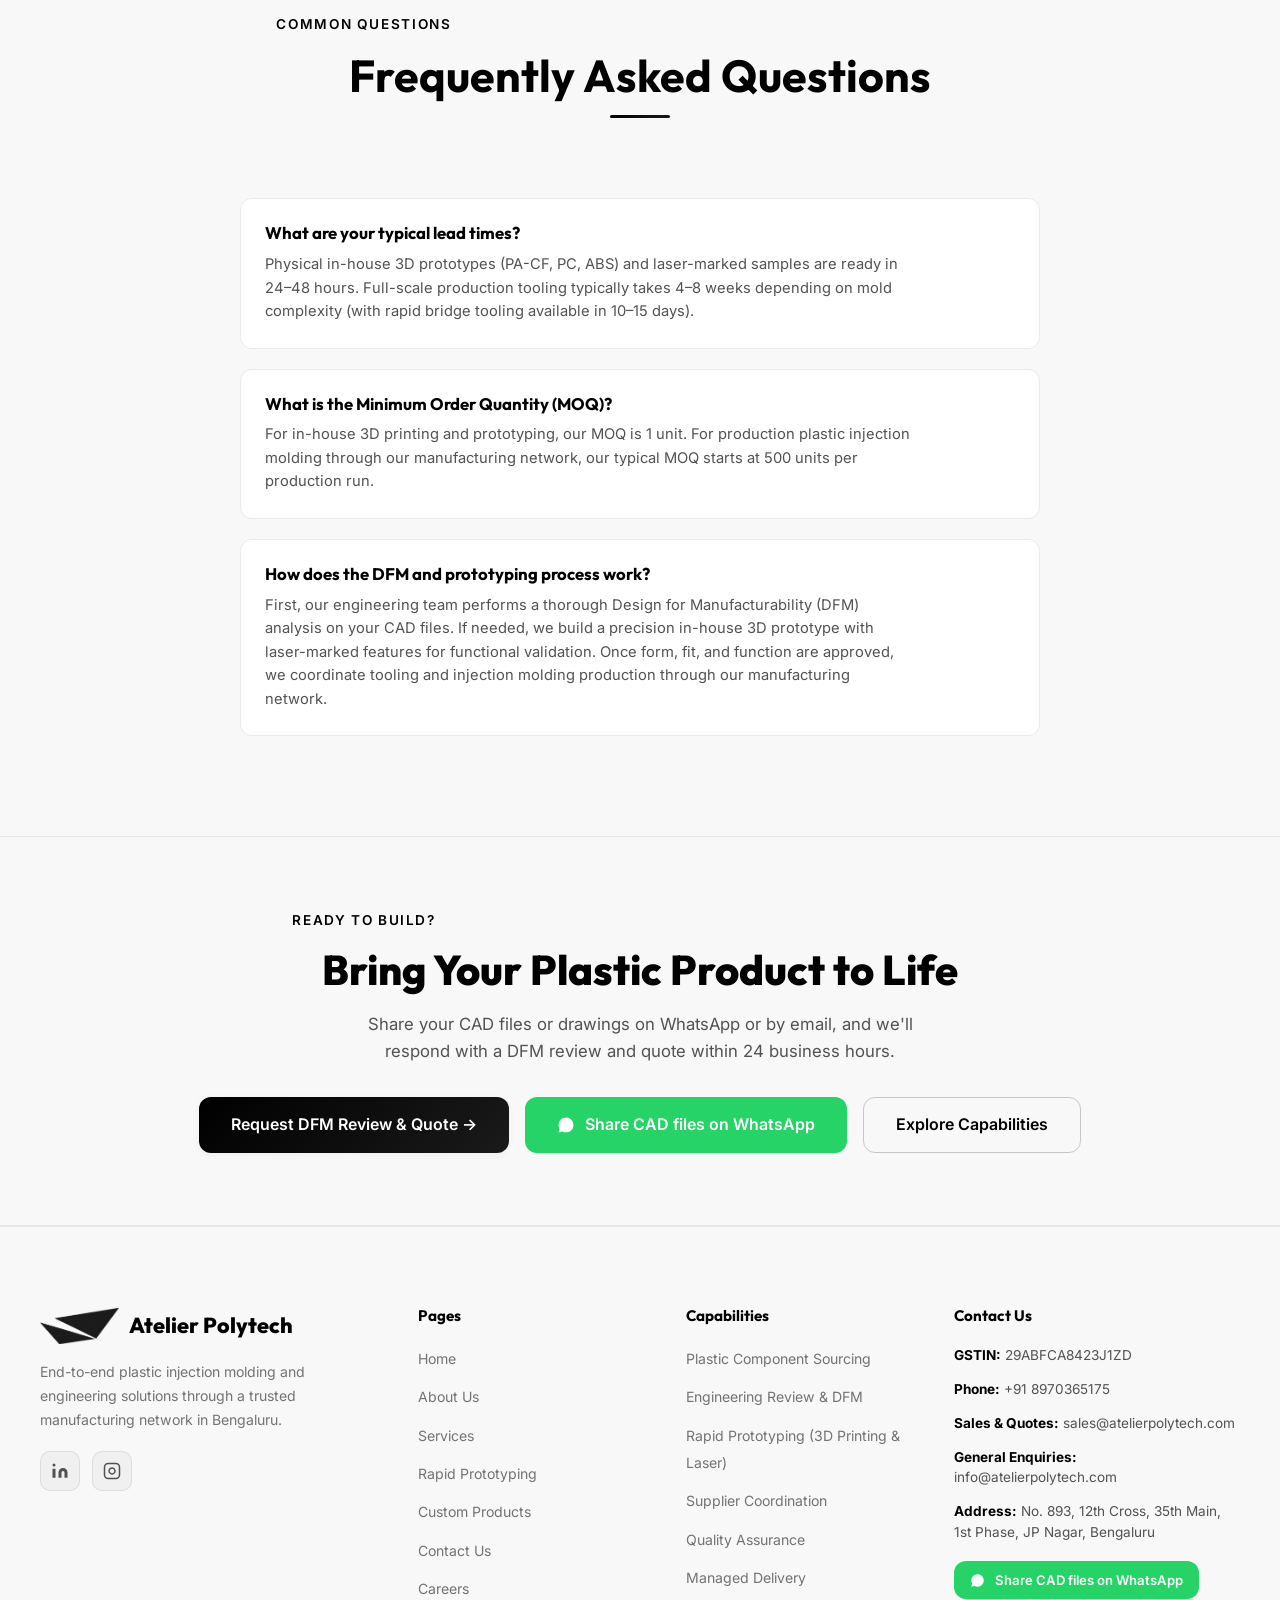
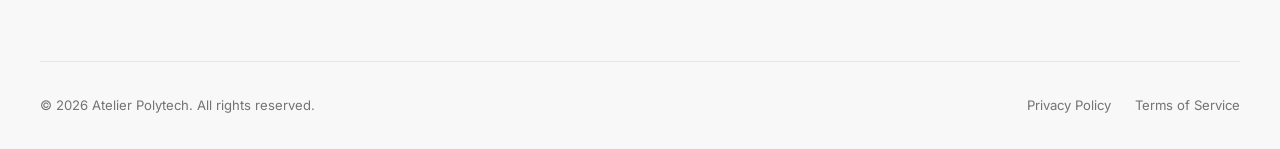
==== commit 46f10a2b: "Replace placeholder 3D products with catalog products and add auto-scrolling card galleries" ====
--- a/index.html
+++ b/index.html
@@ -159,10 +159,10 @@
             "position": 1,
             "item": {
               "@type": "Product",
-              "name": "Carbon Fiber (PA-CF) Drone Arm",
-              "description": "High-rigidity lightweight structural drone arm printed on our Bambu Lab H2S Combo with carbon fiber nylon composite (PA-CF).",
-              "image": "https://atelierpolytech.com/assets/images/aerospace-component.png",
-              "url": "https://atelierpolytech.com/contact?subject=Carbon%20Fiber%20(PA-CF)%20Drone%20Arm"
+              "name": "Fire-Breathing Dragon LED Lamp",
+              "description": "Detailed 3D printed flying dragon table lamp suspended atop a glowing translucent flame plume base. Available in custom dragon and flame color combinations.",
+              "image": "https://atelierpolytech.com/assets/images/products/dragon-flame-lamp/1.jpg",
+              "url": "https://atelierpolytech.com/contact?subject=Fire-Breathing%20Dragon%20LED%20Lamp"
             }
           },
           {
@@ -170,10 +170,10 @@
             "position": 2,
             "item": {
               "@type": "Product",
-              "name": "Medical Device Prototype Casing",
-              "description": "Biocompatible engineering prototype enclosure printed in ABS with functional snap-fit joints and 10W laser-engraved serial ID.",
-              "image": "https://atelierpolytech.com/assets/images/medical-device.png",
-              "url": "https://atelierpolytech.com/contact?subject=Medical%20Device%20Prototype%20Casing"
+              "name": "Lord Vitthal (Vithoba) 3D Printed Idol",
+              "description": "Intricately detailed 3D printed Lord Vitthal (Vithoba) idol resting on the traditional brick pedestal, featuring fine crown, jewelry, and draped garment detailing in a sleek black finish.",
+              "image": "https://atelierpolytech.com/assets/images/products/vitthal-idol/1.jpg",
+              "url": "https://atelierpolytech.com/contact?subject=Lord%20Vitthal%20(Vithoba)%203D%20Printed%20Idol"
             }
           },
           {
@@ -395,43 +395,41 @@
 
         <!-- Pre-rendered Featured Products for Crawlers and SEO -->
         <div class="featured-products-grid stagger-group" id="featured-products-container">
-          <div class="product-card" data-category="3d-printed" data-title="Carbon Fiber (PA-CF) Drone Arm" data-images='["assets/images/aerospace-component.png","assets/images/bambu-lab.jpg"]' data-desc="High-rigidity lightweight structural drone arm printed on our Bambu Lab H2S Combo with carbon fiber nylon composite (PA-CF).">
+          <div class="product-card" data-category="3d-printed" data-title="Fire-Breathing Dragon LED Lamp" data-images='["assets/images/products/dragon-flame-lamp/1.jpg","assets/images/products/dragon-flame-lamp/2.jpg","assets/images/products/dragon-flame-lamp/3.jpg","assets/images/products/dragon-flame-lamp/4.jpg","assets/images/products/dragon-flame-lamp/5.jpg"]' data-desc="Detailed 3D printed flying dragon table lamp suspended atop a glowing translucent flame plume base. Available in custom dragon and flame color combinations.">
             <div class="product-card__image">
-              <img src="assets/images/aerospace-component.png" alt="Carbon Fiber (PA-CF) Drone Arm - Atelier Polytech" loading="lazy" width="400" height="300">
+              <img src="assets/images/products/dragon-flame-lamp/1.jpg" alt="Fire-Breathing Dragon LED Lamp - Atelier Polytech" loading="lazy" width="400" height="300">
             </div>
             <div class="product-card__content">
               <span style="display:inline-block; font-size:0.72rem; font-weight:600; text-transform:uppercase; letter-spacing:0.08em; color:var(--accent); margin-bottom:0.35rem;">3D Printed</span>
-              <h3 style="font-size:1.1rem; font-weight:600; margin-bottom:0.5rem; color: var(--text-primary);">Carbon Fiber (PA-CF) Drone Arm</h3>
-              <p style="font-size:0.85rem; color:var(--text-secondary); margin-bottom:1rem; line-height:1.4;">High-rigidity lightweight structural drone arm printed on our Bambu Lab H2S Combo with carbon fiber nylon composite (PA-CF).</p>
+              <h3 style="font-size:1.1rem; font-weight:600; margin-bottom:0.5rem; color: var(--text-primary);">Fire-Breathing Dragon LED Lamp</h3>
+              <p style="font-size:0.85rem; color:var(--text-secondary); margin-bottom:1rem; line-height:1.4;">Detailed 3D printed flying dragon table lamp suspended atop a glowing translucent flame plume base. Available in custom dragon and flame color combinations.</p>
               <div style="display:flex;gap:0.5rem;margin-top:auto;width:100%;">
-                <a href="https://wa.me/918970365175?text=Hi%20Atelier%20Polytech%2C%20I%20want%20to%20order%20the%20Carbon%20Fiber%20(PA-CF)%20Drone%20Arm." target="_blank" rel="noopener noreferrer" class="btn btn--whatsapp btn--sm" style="flex:1;text-align:center;font-size:0.8rem;padding:0.45rem 0.5rem;display:inline-flex;align-items:center;justify-content:center;gap:0.35rem;">
-                  <svg width="13" height="13" viewBox="0 0 24 24" fill="currentColor" aria-hidden="true"><path d="M12.04 2C6.58 2 2.13 6.45 2.13 11.91C2.13 13.66 2.59 15.36 3.45 16.86L2.05 22L7.3 20.62C8.75 21.41 10.38 21.83 12.04 21.83C17.5 21.83 21.95 17.38 21.95 11.92C21.95 9.27 20.92 6.78 19.05 4.91C17.18 3.03 14.69 2 12.04 2Z"/></svg>
-                  Order
+                <a href="https://wa.me/918970365175?text=Hi%20Atelier%20Polytech%2C%20I%20want%20to%20order%20the%20Fire-Breathing%20Dragon%20LED%20Lamp." target="_blank" rel="noopener noreferrer" class="btn btn--whatsapp btn--sm" style="flex:1;width:100%;text-align:center;font-size:0.82rem;padding:0.55rem 0.75rem;display:inline-flex;align-items:center;justify-content:center;gap:0.4rem;">
+                  <svg width="14" height="14" viewBox="0 0 24 24" fill="currentColor" aria-hidden="true"><path d="M12.04 2C6.58 2 2.13 6.45 2.13 11.91C2.13 13.66 2.59 15.36 3.45 16.86L2.05 22L7.3 20.62C8.75 21.41 10.38 21.83 12.04 21.83C17.5 21.83 21.95 17.38 21.95 11.92C21.95 9.27 20.92 6.78 19.05 4.91C17.18 3.03 14.69 2 12.04 2Z"/></svg>
+                  Order on WhatsApp
                 </a>
-                <button type="button" class="btn btn--secondary btn--sm quick-view-btn" style="font-size:0.8rem;padding:0.45rem 0.65rem;">Quick View</button>
               </div>
             </div>
           </div>
 
-          <div class="product-card" data-category="3d-printed" data-title="Medical Device Prototype Casing" data-images='["assets/images/medical-device.png","assets/images/bambu-lab.jpg"]' data-desc="Biocompatible engineering prototype enclosure printed in ABS with functional snap-fit joints and 10W laser-engraved serial ID.">
+          <div class="product-card" data-category="3d-printed" data-title="Lord Vitthal (Vithoba) 3D Printed Idol" data-images='["assets/images/products/vitthal-idol/1.jpg","assets/images/products/vitthal-idol/2.jpg"]' data-desc="Intricately detailed 3D printed Lord Vitthal (Vithoba) idol resting on the traditional brick pedestal, featuring fine crown, jewelry, and draped garment detailing in a sleek black finish.">
             <div class="product-card__image">
-              <img src="assets/images/medical-device.png" alt="Medical Device Prototype Casing - Atelier Polytech" loading="lazy" width="400" height="300">
+              <img src="assets/images/products/vitthal-idol/1.jpg" alt="Lord Vitthal (Vithoba) 3D Printed Idol - Atelier Polytech" loading="lazy" width="400" height="300">
             </div>
             <div class="product-card__content">
               <span style="display:inline-block; font-size:0.72rem; font-weight:600; text-transform:uppercase; letter-spacing:0.08em; color:var(--accent); margin-bottom:0.35rem;">3D Printed</span>
-              <h3 style="font-size:1.1rem; font-weight:600; margin-bottom:0.5rem; color: var(--text-primary);">Medical Device Prototype Casing</h3>
-              <p style="font-size:0.85rem; color:var(--text-secondary); margin-bottom:1rem; line-height:1.4;">Biocompatible engineering prototype enclosure printed in ABS with functional snap-fit joints and 10W laser-engraved serial ID.</p>
+              <h3 style="font-size:1.1rem; font-weight:600; margin-bottom:0.5rem; color: var(--text-primary);">Lord Vitthal (Vithoba) 3D Printed Idol</h3>
+              <p style="font-size:0.85rem; color:var(--text-secondary); margin-bottom:1rem; line-height:1.4;">Intricately detailed 3D printed Lord Vitthal (Vithoba) idol resting on the traditional brick pedestal, featuring fine crown, jewelry, and draped garment detailing in a sleek black finish.</p>
               <div style="display:flex;gap:0.5rem;margin-top:auto;width:100%;">
-                <a href="https://wa.me/918970365175?text=Hi%20Atelier%20Polytech%2C%20I%20want%20to%20order%20the%20Medical%20Device%20Prototype%20Casing." target="_blank" rel="noopener noreferrer" class="btn btn--whatsapp btn--sm" style="flex:1;text-align:center;font-size:0.8rem;padding:0.45rem 0.5rem;display:inline-flex;align-items:center;justify-content:center;gap:0.35rem;">
-                  <svg width="13" height="13" viewBox="0 0 24 24" fill="currentColor" aria-hidden="true"><path d="M12.04 2C6.58 2 2.13 6.45 2.13 11.91C2.13 13.66 2.59 15.36 3.45 16.86L2.05 22L7.3 20.62C8.75 21.41 10.38 21.83 12.04 21.83C17.5 21.83 21.95 17.38 21.95 11.92C21.95 9.27 20.92 6.78 19.05 4.91C17.18 3.03 14.69 2 12.04 2Z"/></svg>
-                  Order
+                <a href="https://wa.me/918970365175?text=Hi%20Atelier%20Polytech%2C%20I%20want%20to%20order%20the%20Lord%20Vitthal%20(Vithoba)%203D%20Printed%20Idol." target="_blank" rel="noopener noreferrer" class="btn btn--whatsapp btn--sm" style="flex:1;width:100%;text-align:center;font-size:0.82rem;padding:0.55rem 0.75rem;display:inline-flex;align-items:center;justify-content:center;gap:0.4rem;">
+                  <svg width="14" height="14" viewBox="0 0 24 24" fill="currentColor" aria-hidden="true"><path d="M12.04 2C6.58 2 2.13 6.45 2.13 11.91C2.13 13.66 2.59 15.36 3.45 16.86L2.05 22L7.3 20.62C8.75 21.41 10.38 21.83 12.04 21.83C17.5 21.83 21.95 17.38 21.95 11.92C21.95 9.27 20.92 6.78 19.05 4.91C17.18 3.03 14.69 2 12.04 2Z"/></svg>
+                  Order on WhatsApp
                 </a>
-                <button type="button" class="btn btn--secondary btn--sm quick-view-btn" style="font-size:0.8rem;padding:0.45rem 0.65rem;">Quick View</button>
               </div>
             </div>
           </div>
 
-          <div class="product-card" data-category="injection-molded" data-title="Foldable Industrial Crate" data-images='["assets/images/products/foldable-crate/1.png","assets/images/products/foldable-crate/2.png"]' data-desc="High-impact, space-saving plastic folding crates precision molded for warehousing, logistics, and bulk distribution.">
+          <div class="product-card" data-category="injection-molded" data-title="Foldable Industrial Crate" data-images='["assets/images/products/foldable-crate/1.png","assets/images/products/foldable-crate/2.png","assets/images/products/foldable-crate/3.png","assets/images/products/foldable-crate/4.png","assets/images/products/foldable-crate/5.png"]' data-desc="High-impact, space-saving plastic folding crates precision molded for warehousing, logistics, and bulk distribution.">
             <div class="product-card__image">
               <img src="assets/images/products/foldable-crate/1.png" alt="Foldable Industrial Crate - Atelier Polytech" loading="lazy" width="400" height="300">
             </div>
@@ -440,13 +438,12 @@
               <h3 style="font-size:1.1rem; font-weight:600; margin-bottom:0.5rem; color: var(--text-primary);">Foldable Industrial Crate</h3>
               <p style="font-size:0.85rem; color:var(--text-secondary); margin-bottom:1rem; line-height:1.4;">High-impact, space-saving plastic folding crates precision molded for warehousing, logistics, and bulk distribution.</p>
               <div style="display:flex;gap:0.5rem;margin-top:auto;width:100%;">
-                <a href="/contact?subject=Foldable%20Industrial%20Crate" class="btn btn--primary btn--sm product-card__inquire-btn" style="flex:1;text-align:center;font-size:0.8rem;padding:0.45rem 0.5rem;">Inquire Now</a>
-                <button type="button" class="btn btn--secondary btn--sm quick-view-btn" style="font-size:0.8rem;padding:0.45rem 0.65rem;">Quick View</button>
+                <a href="/contact?subject=Foldable%20Industrial%20Crate" class="btn btn--primary btn--sm product-card__inquire-btn" style="flex:1;width:100%;text-align:center;font-size:0.82rem;padding:0.55rem 0.75rem;">Inquire Now</a>
               </div>
             </div>
           </div>
 
-          <div class="product-card" data-category="injection-molded" data-title="Precision Molded Multi-Utility Bucket" data-images='["assets/images/products/fishing-bucket/1.png","assets/images/products/fishing-bucket/2.png"]' data-desc="High-density polyethylene molded bucket featuring ergonomic reinforced handle and high-impact drop resistance.">
+          <div class="product-card" data-category="injection-molded" data-title="Precision Molded Multi-Utility Bucket" data-images='["assets/images/products/fishing-bucket/1.png","assets/images/products/fishing-bucket/2.png","assets/images/products/fishing-bucket/3.png","assets/images/products/fishing-bucket/4.png","assets/images/products/fishing-bucket/5.png"]' data-desc="High-density polyethylene molded bucket featuring ergonomic reinforced handle and high-impact drop resistance.">
             <div class="product-card__image">
               <img src="assets/images/products/fishing-bucket/1.png" alt="Precision Molded Multi-Utility Bucket - Atelier Polytech" loading="lazy" width="400" height="300">
             </div>
@@ -455,8 +452,7 @@
               <h3 style="font-size:1.1rem; font-weight:600; margin-bottom:0.5rem; color: var(--text-primary);">Precision Molded Multi-Utility Bucket</h3>
               <p style="font-size:0.85rem; color:var(--text-secondary); margin-bottom:1rem; line-height:1.4;">High-density polyethylene molded bucket featuring ergonomic reinforced handle and high-impact drop resistance.</p>
               <div style="display:flex;gap:0.5rem;margin-top:auto;width:100%;">
-                <a href="/contact?subject=Precision%20Molded%20Multi-Utility%20Bucket" class="btn btn--primary btn--sm product-card__inquire-btn" style="flex:1;text-align:center;font-size:0.8rem;padding:0.45rem 0.5rem;">Inquire Now</a>
-                <button type="button" class="btn btn--secondary btn--sm quick-view-btn" style="font-size:0.8rem;padding:0.45rem 0.65rem;">Quick View</button>
+                <a href="/contact?subject=Precision%20Molded%20Multi-Utility%20Bucket" class="btn btn--primary btn--sm product-card__inquire-btn" style="flex:1;width:100%;text-align:center;font-size:0.82rem;padding:0.55rem 0.75rem;">Inquire Now</a>
               </div>
             </div>
           </div>
@@ -657,17 +653,25 @@
     </div>
   </footer>
 
-  <!-- Quick View Modal (Hidden by default to prevent leftover template text) -->
+  <!-- Enlarged Product View Modal -->
   <div class="quick-view-modal" id="quick-view-modal" hidden aria-hidden="true" role="dialog" aria-modal="true" aria-labelledby="quick-view-title">
     <div class="quick-view-modal__content">
-      <button class="quick-view-modal__close" id="quick-view-close" aria-label="Close product quick view">
+      <button class="quick-view-modal__close" id="quick-view-close" aria-label="Close enlarged product view">
         <svg xmlns="http://www.w3.org/2000/svg" width="24" height="24" viewBox="0 0 24 24" fill="none" stroke="currentColor" stroke-width="2" aria-hidden="true"><line x1="18" y1="6" x2="6" y2="18"></line><line x1="6" y1="6" x2="18" y2="18"></line></svg>
       </button>
-      <div style="padding: 2.5rem 2rem 2rem;">
-        <div id="quick-view-main-image-container" style="display:flex; justify-content:center; align-items:center; height:300px; margin-bottom:1rem; background:var(--gradient-card); border-radius:8px; border:1px solid var(--border-color);">
-          <img id="quick-view-main-image" src="" alt="Product preview image" style="max-width:100%; max-height:100%; object-fit:contain; border-radius:8px; margin:0 auto;">
-        </div>
-        <div id="quick-view-thumbnails" style="display:flex; gap:0.5rem; justify-content:center; overflow-x:auto; margin-bottom:1.5rem; padding-bottom:0.5rem; min-height:55px;">
+      <div style="padding: 2.25rem 1.75rem 1.75rem;">
+        <div class="quick-view-modal__stage" id="quick-view-main-image-container">
+          <span class="quick-view-modal__counter" id="quick-view-counter" hidden>1 / 1</span>
+          <button type="button" class="card-carousel__btn card-carousel__btn--prev" id="quick-view-prev" aria-label="Previous image" hidden>
+            <svg width="18" height="18" viewBox="0 0 24 24" fill="none" stroke="currentColor" stroke-width="2.5" stroke-linecap="round" stroke-linejoin="round" aria-hidden="true"><polyline points="15 18 9 12 15 6"></polyline></svg>
+          </button>
+          <img id="quick-view-main-image" src="" alt="Product enlarged image" style="max-width:100%; max-height:100%; object-fit:contain; border-radius:8px; margin:0 auto;">
+          <button type="button" class="card-carousel__btn card-carousel__btn--next" id="quick-view-next" aria-label="Next image" hidden>
+            <svg width="18" height="18" viewBox="0 0 24 24" fill="none" stroke="currentColor" stroke-width="2.5" stroke-linecap="round" stroke-linejoin="round" aria-hidden="true"><polyline points="9 18 15 12 9 6"></polyline></svg>
+          </button>
+          <div class="card-carousel__dots" id="quick-view-dots" hidden></div>
+        </div>
+        <div id="quick-view-thumbnails" style="display:flex; gap:0.5rem; justify-content:center; overflow-x:auto; margin-bottom:1.25rem; padding-bottom:0.35rem; min-height:55px;">
         </div>
         <h2 id="quick-view-title" style="font-size: 1.5rem; margin-bottom: 0.5rem; color: var(--text-primary); text-align:center;"></h2>
         <p id="quick-view-desc" style="font-size: 0.95rem; color: var(--text-secondary); margin-bottom: 1.5rem; line-height: 1.6; text-align:center;"></p>
--- a/css/style.css
+++ b/css/style.css
@@ -2358,10 +2358,23 @@
   border-bottom: 1px solid var(--border-color);
 }
 
+.product-card__image.has-carousel {
+  padding: 0;
+  height: 225px;
+  min-height: 225px;
+  display: block;
+}
+
 @media (max-width: 640px) {
   .product-card__image {
     min-height: 180px;
     padding: 1.25rem;
+  }
+
+  .product-card__image.has-carousel {
+    padding: 0;
+    height: 190px;
+    min-height: 190px;
   }
 }
 
@@ -2378,6 +2391,173 @@
   transform: scale(1.05) translateY(-5px);
 }
 
+.product-card:hover .product-card__image.has-carousel img {
+  transform: none;
+}
+
+/* Shared Product Card Auto-Scrolling Gallery Carousel */
+.card-carousel {
+  position: relative;
+  width: 100%;
+  height: 100%;
+  overflow: hidden;
+  user-select: none;
+  touch-action: pan-y;
+}
+
+.card-carousel__track {
+  display: flex;
+  width: 100%;
+  height: 100%;
+  transition: transform 0.55s cubic-bezier(0.4, 0, 0.2, 1);
+  will-change: transform;
+}
+
+.card-carousel__slide {
+  flex: 0 0 100%;
+  width: 100%;
+  height: 100%;
+  display: flex;
+  align-items: center;
+  justify-content: center;
+  padding: 1rem 2.35rem 1.85rem;
+  cursor: zoom-in;
+  box-sizing: border-box;
+}
+
+.card-carousel--single .card-carousel__slide {
+  padding: 1rem 1.25rem;
+}
+
+.card-carousel__slide img {
+  width: 100%;
+  height: 100%;
+  max-height: 100% !important;
+  max-width: 100% !important;
+  object-fit: contain;
+  padding: 0 !important;
+  margin: 0 auto;
+  display: block;
+  transition: transform 0.35s ease;
+}
+
+.card-carousel__slide:hover img {
+  transform: scale(1.03);
+}
+
+.card-carousel__btn {
+  position: absolute;
+  top: 50%;
+  transform: translateY(-50%);
+  z-index: 4;
+  width: 30px;
+  height: 30px;
+  border-radius: 50%;
+  background: rgba(15, 15, 20, 0.62);
+  color: #ffffff;
+  border: 1px solid rgba(255, 255, 255, 0.24);
+  backdrop-filter: blur(6px);
+  -webkit-backdrop-filter: blur(6px);
+  display: flex;
+  align-items: center;
+  justify-content: center;
+  cursor: pointer;
+  opacity: 0.85;
+  transition: opacity 0.2s ease, background 0.2s ease, transform 0.2s ease;
+  box-shadow: 0 2px 8px rgba(0, 0, 0, 0.25);
+  padding: 0;
+}
+
+.card-carousel__btn:hover,
+.card-carousel__btn:focus-visible {
+  opacity: 1;
+  background: rgba(15, 15, 20, 0.88);
+  transform: translateY(-50%) scale(1.08);
+  outline: 2px solid #ffffff;
+  outline-offset: 2px;
+}
+
+.card-carousel__btn--prev {
+  left: 0.5rem;
+}
+
+.card-carousel__btn--next {
+  right: 0.5rem;
+}
+
+.card-carousel__dots {
+  position: absolute;
+  bottom: 0.55rem;
+  left: 50%;
+  transform: translateX(-50%);
+  z-index: 4;
+  display: flex;
+  align-items: center;
+  gap: 0.38rem;
+  padding: 0.28rem 0.55rem;
+  border-radius: 999px;
+  background: rgba(15, 15, 20, 0.52);
+  backdrop-filter: blur(6px);
+  -webkit-backdrop-filter: blur(6px);
+  border: 1px solid rgba(255, 255, 255, 0.14);
+}
+
+.card-carousel__dot {
+  width: 6px;
+  height: 6px;
+  border-radius: 999px;
+  background: rgba(255, 255, 255, 0.5);
+  border: none;
+  padding: 0;
+  cursor: pointer;
+  transition: width 0.25s ease, background 0.25s ease, opacity 0.25s ease;
+}
+
+.card-carousel__dot:hover {
+  background: rgba(255, 255, 255, 0.85);
+}
+
+.card-carousel__dot.active {
+  width: 16px;
+  background: #ffffff;
+}
+
+.card-carousel__enlarge {
+  position: absolute;
+  top: 0.85rem;
+  right: 0.85rem;
+  z-index: 4;
+  width: 32px;
+  height: 32px;
+  display: inline-flex;
+  align-items: center;
+  justify-content: center;
+  padding: 0;
+  border-radius: 50%;
+  background: rgba(15, 15, 20, 0.65);
+  color: #ffffff;
+  border: 1px solid rgba(255, 255, 255, 0.22);
+  backdrop-filter: blur(6px);
+  -webkit-backdrop-filter: blur(6px);
+  cursor: pointer;
+  transition: background 0.2s ease, transform 0.2s ease;
+  box-shadow: 0 2px 8px rgba(0, 0, 0, 0.22);
+}
+
+.card-carousel__enlarge:hover,
+.card-carousel__enlarge:focus-visible {
+  background: rgba(15, 15, 20, 0.9);
+  transform: scale(1.05);
+  outline: 2px solid #ffffff;
+  outline-offset: 2px;
+}
+
+@media (prefers-reduced-motion: reduce) {
+  .card-carousel__track {
+    transition: none;
+  }
+}
+
 .product-card__content {
   padding: 1.25rem;
   text-align: center;
@@ -2386,15 +2566,15 @@
   flex-direction: column;
 }
 
-/* Quick View Modal Styles */
+/* Enlarged View Lightbox Modal Styles */
 .quick-view-modal {
   display: none;
   position: fixed;
   inset: 0;
   z-index: 9999;
-  background: rgba(0, 0, 0, 0.75);
-  backdrop-filter: blur(8px);
-  -webkit-backdrop-filter: blur(8px);
+  background: rgba(0, 0, 0, 0.82);
+  backdrop-filter: blur(10px);
+  -webkit-backdrop-filter: blur(10px);
   justify-content: center;
   align-items: center;
   padding: 1rem;
@@ -2406,25 +2586,67 @@
 
 .quick-view-modal.active {
   display: flex !important;
-  animation: fadeIn 0.3s ease forwards;
+  animation: fadeIn 0.25s ease forwards;
 }
 
 .quick-view-modal__content {
   background: var(--bg-primary);
-  border-radius: 16px;
+  border-radius: 18px;
   width: 100%;
-  max-width: 500px;
-  max-height: 90vh;
+  max-width: 780px;
+  max-height: 92vh;
   overflow-y: auto;
   position: relative;
-  box-shadow: 0 25px 50px -12px rgba(0, 0, 0, 0.5);
+  box-shadow: 0 25px 50px -12px rgba(0, 0, 0, 0.6);
   border: 1px solid var(--border-color);
   transform: scale(0.95);
   opacity: 0;
 }
 
 .quick-view-modal.active .quick-view-modal__content {
-  animation: modalPop 0.4s cubic-bezier(0.16, 1, 0.3, 1) forwards;
+  animation: modalPop 0.35s cubic-bezier(0.16, 1, 0.3, 1) forwards;
+}
+
+.quick-view-modal__stage {
+  position: relative;
+  display: flex;
+  justify-content: center;
+  align-items: center;
+  height: min(54vh, 440px);
+  margin-bottom: 1rem;
+  background: var(--gradient-card);
+  border-radius: 12px;
+  border: 1px solid var(--border-color);
+  overflow: hidden;
+  padding: 1rem 3rem;
+}
+
+@media (max-width: 640px) {
+  .quick-view-modal__stage {
+    height: min(44vh, 300px);
+    padding: 0.75rem 2.5rem;
+  }
+}
+
+.quick-view-modal__stage .card-carousel__btn {
+  width: 38px;
+  height: 38px;
+}
+
+.quick-view-modal__counter {
+  position: absolute;
+  top: 0.75rem;
+  left: 0.75rem;
+  z-index: 4;
+  padding: 0.25rem 0.6rem;
+  border-radius: 999px;
+  font-size: 0.75rem;
+  font-weight: 600;
+  color: #ffffff;
+  background: rgba(15, 15, 20, 0.62);
+  backdrop-filter: blur(6px);
+  -webkit-backdrop-filter: blur(6px);
+  border: 1px solid rgba(255, 255, 255, 0.16);
 }
 
 .quick-view-modal__close {
